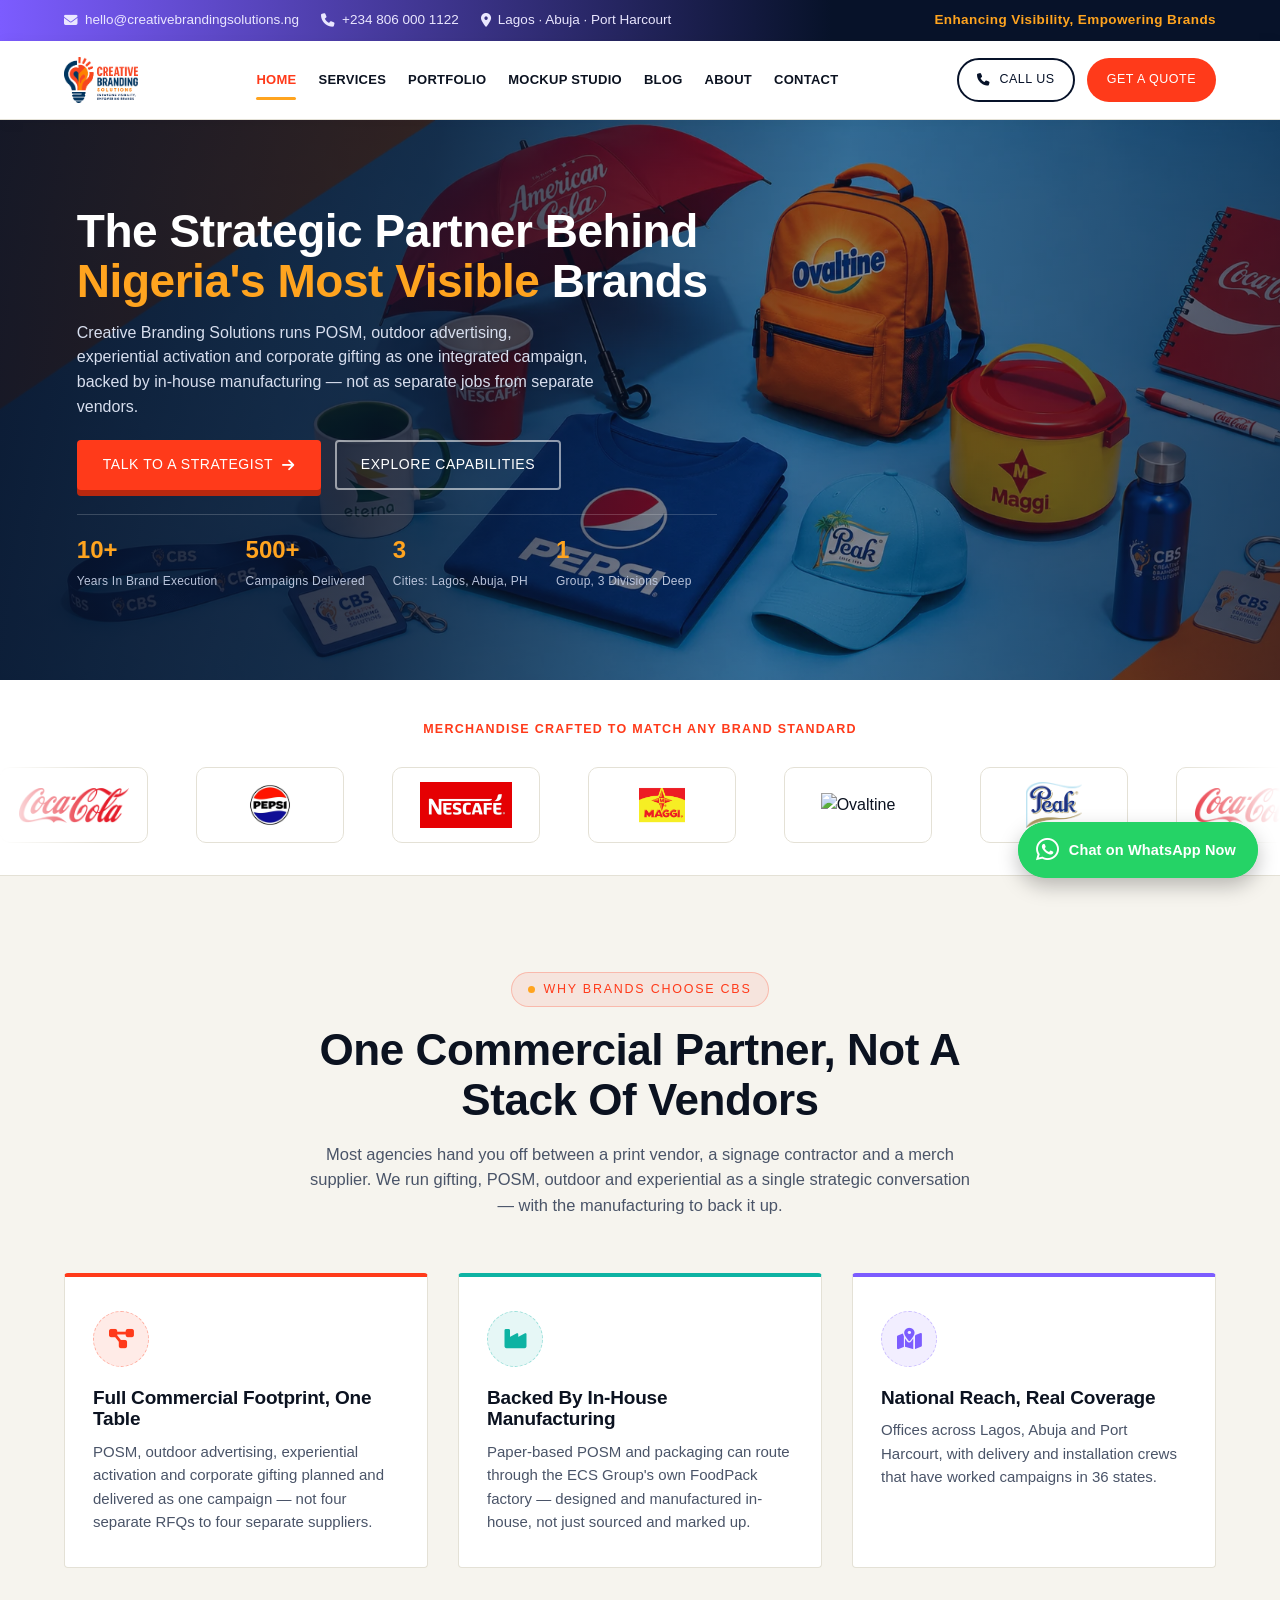
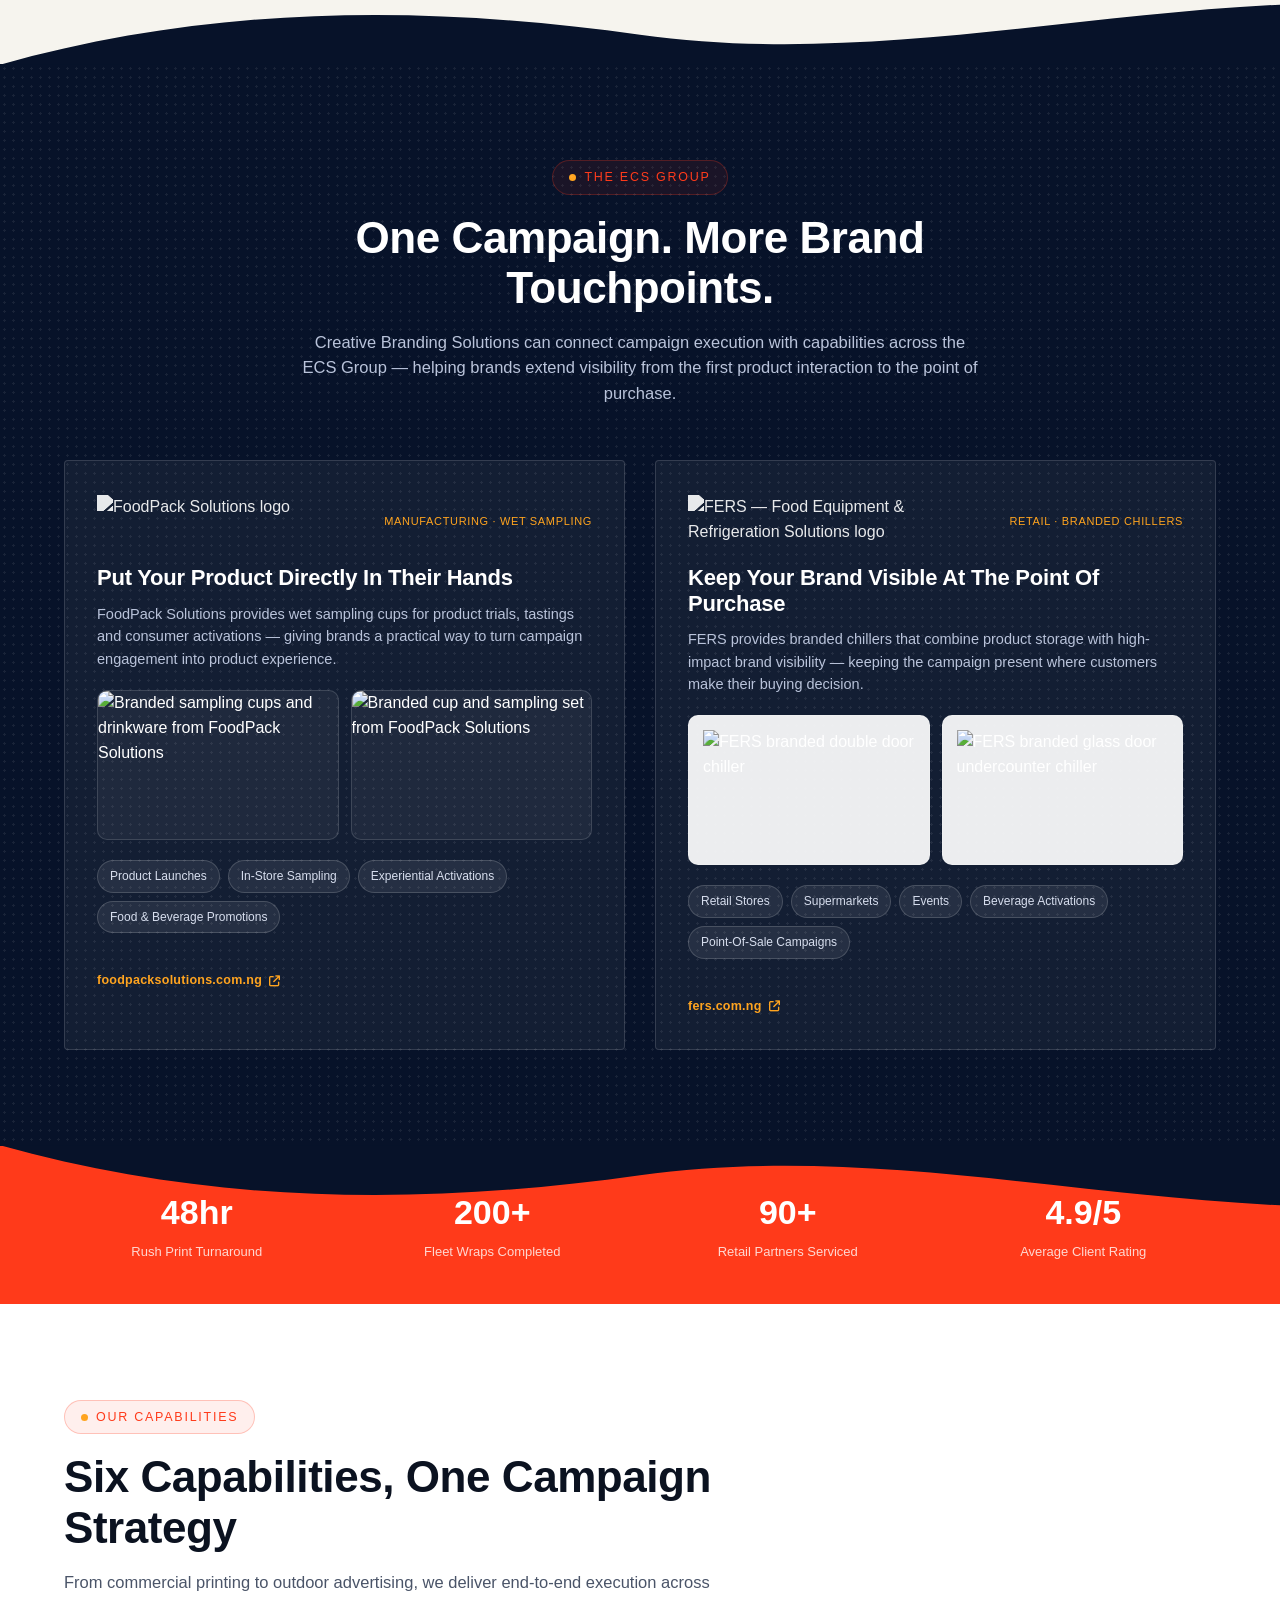
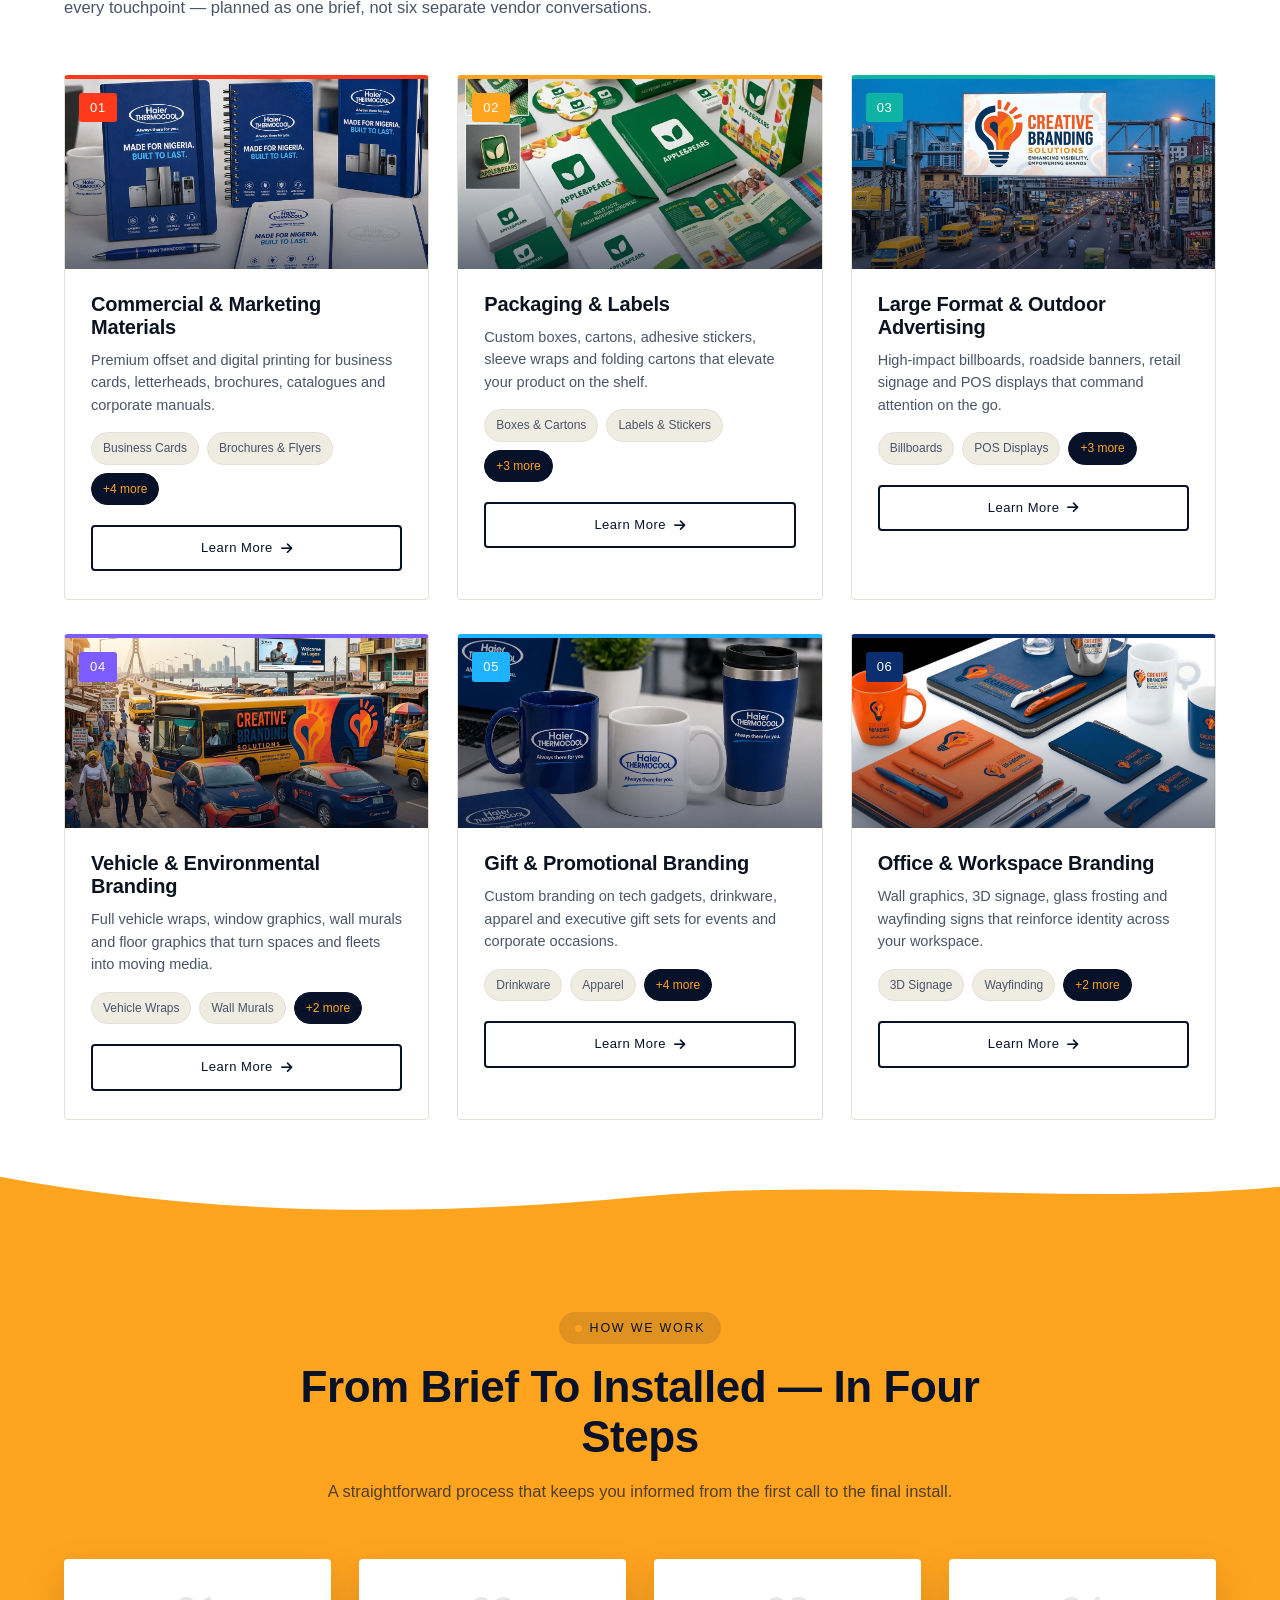
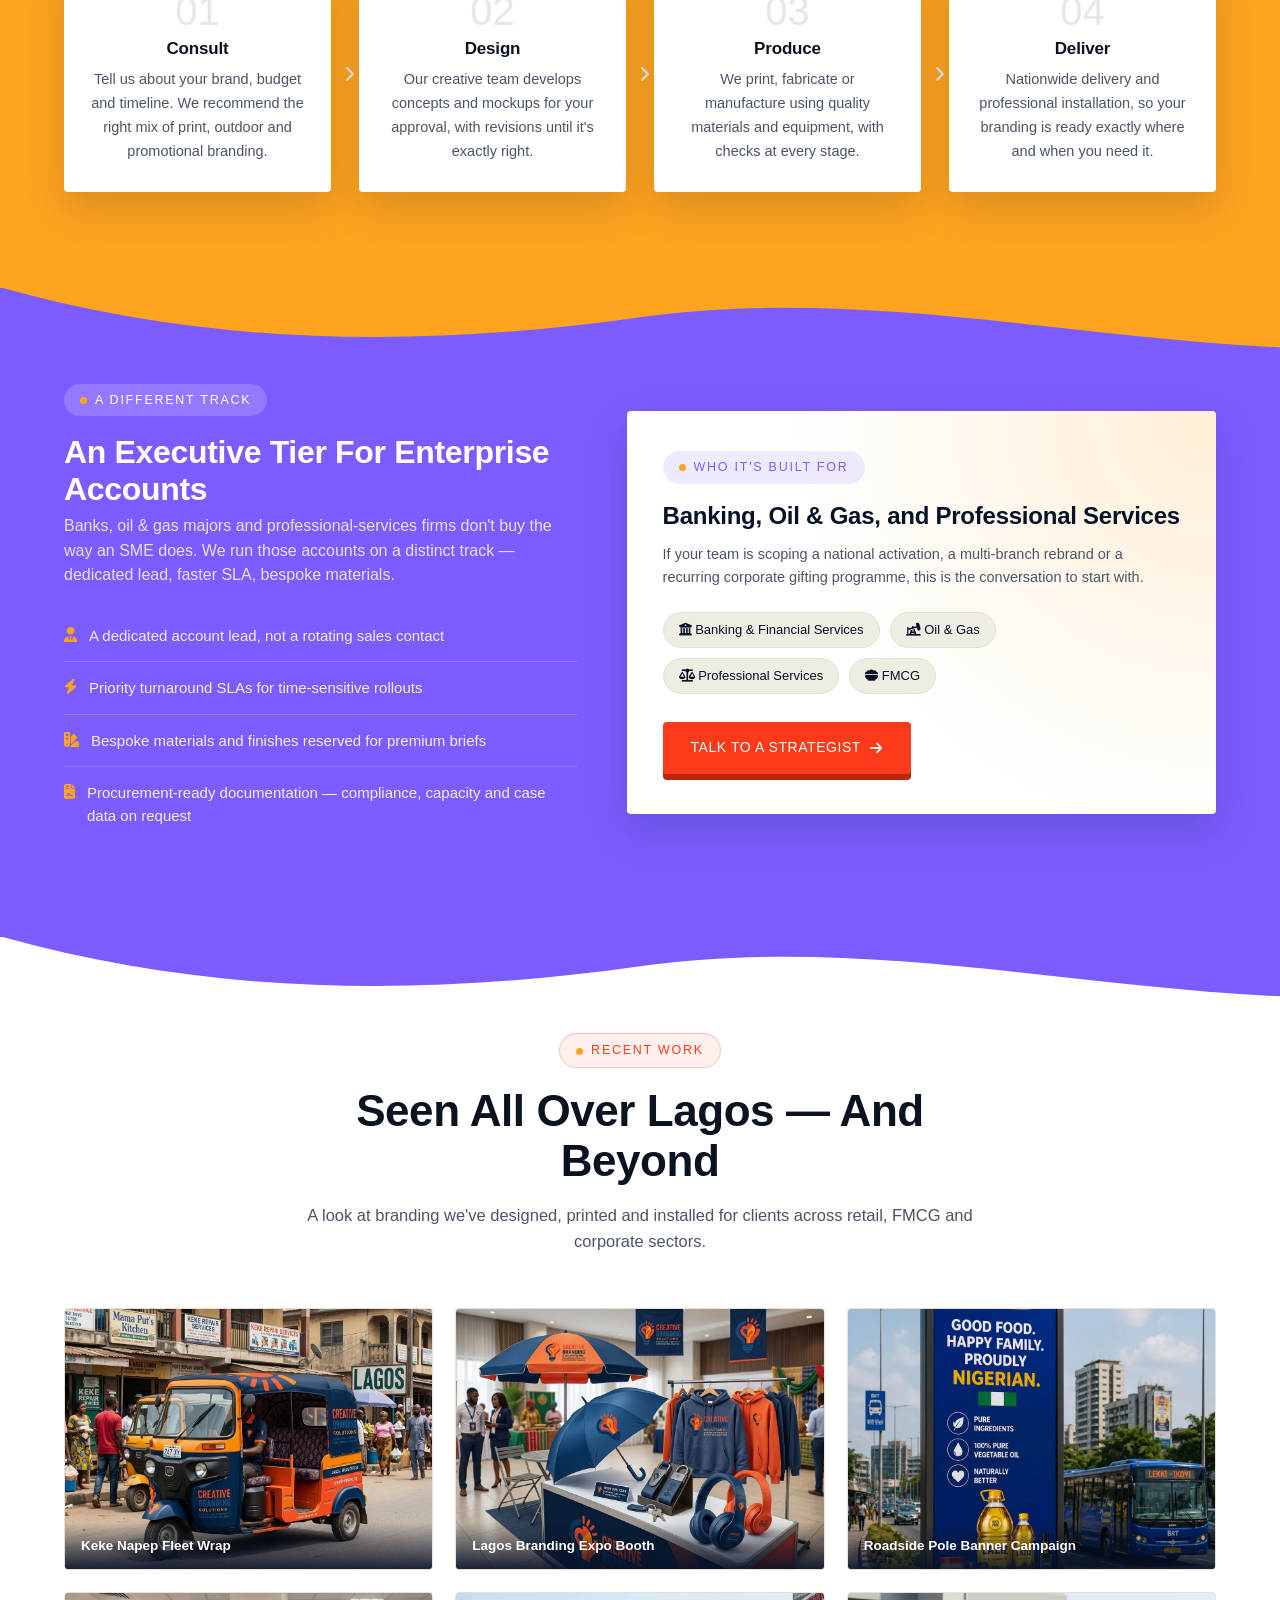
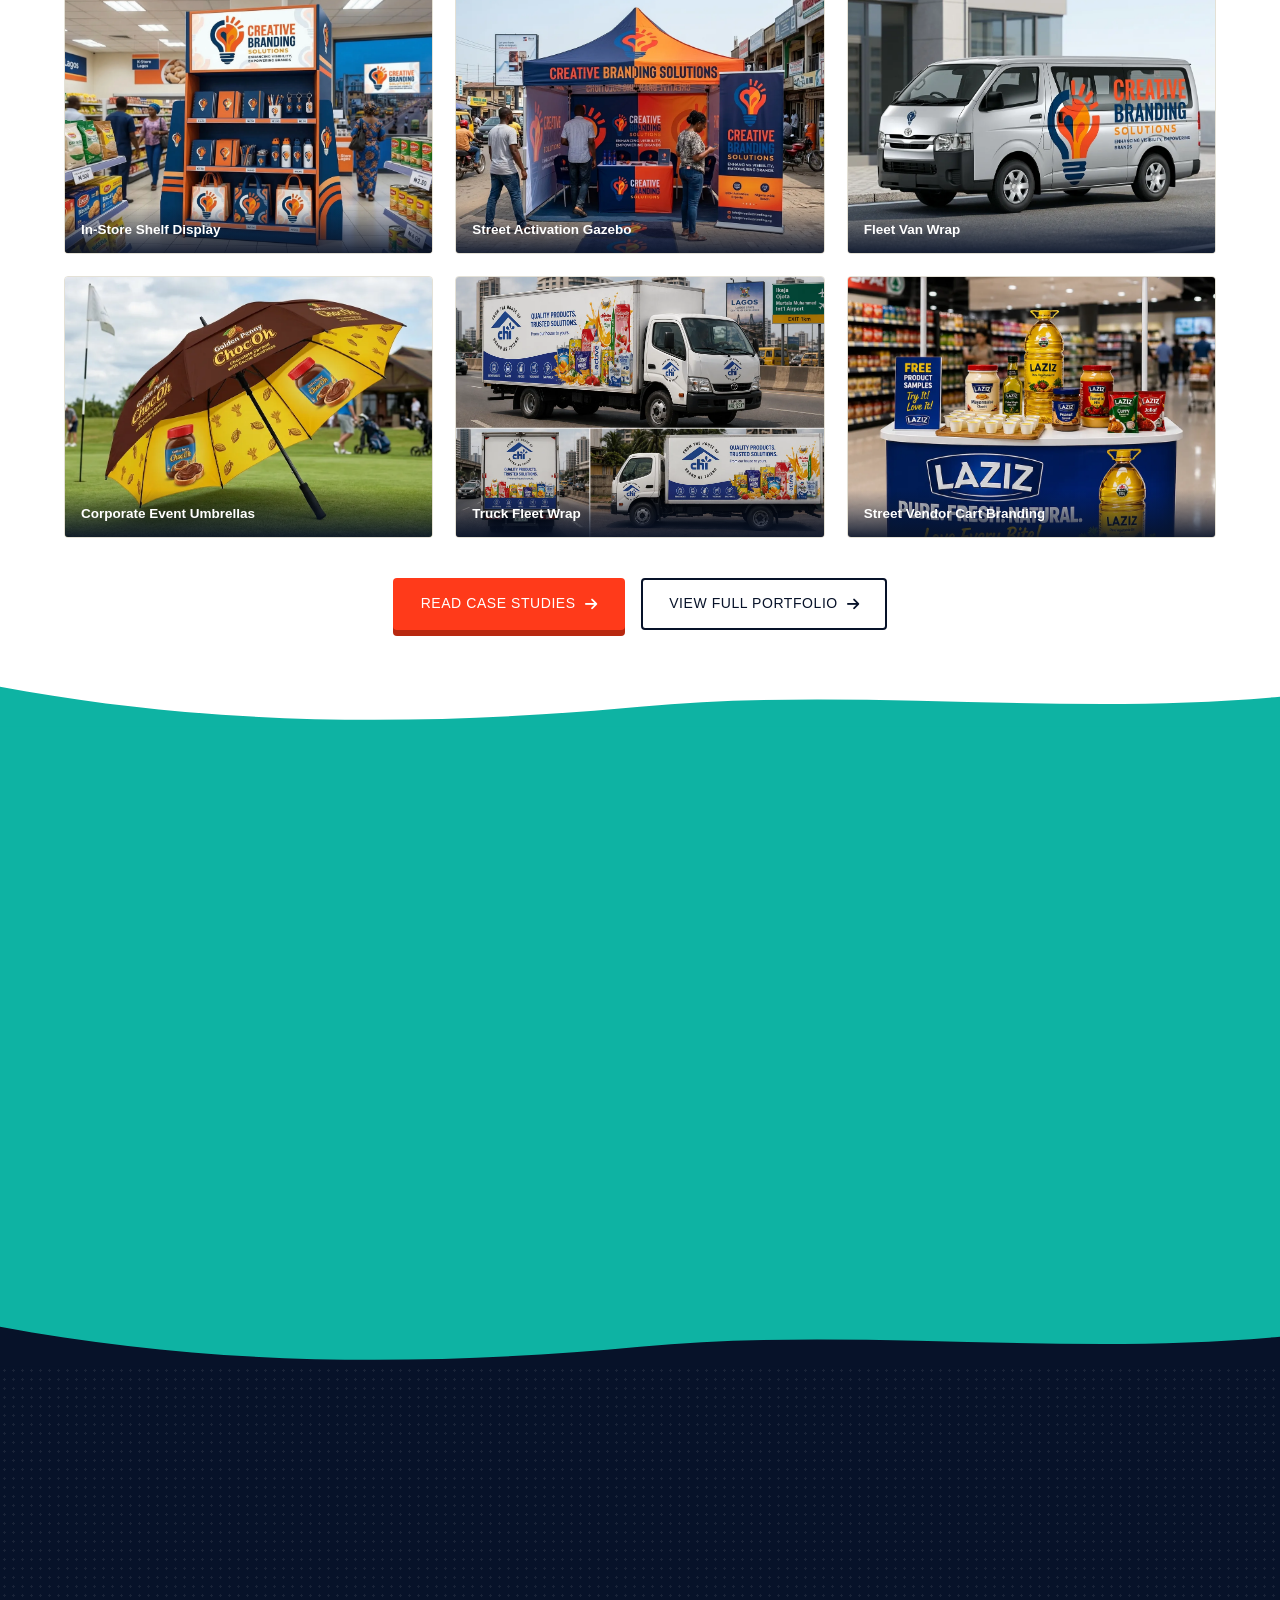
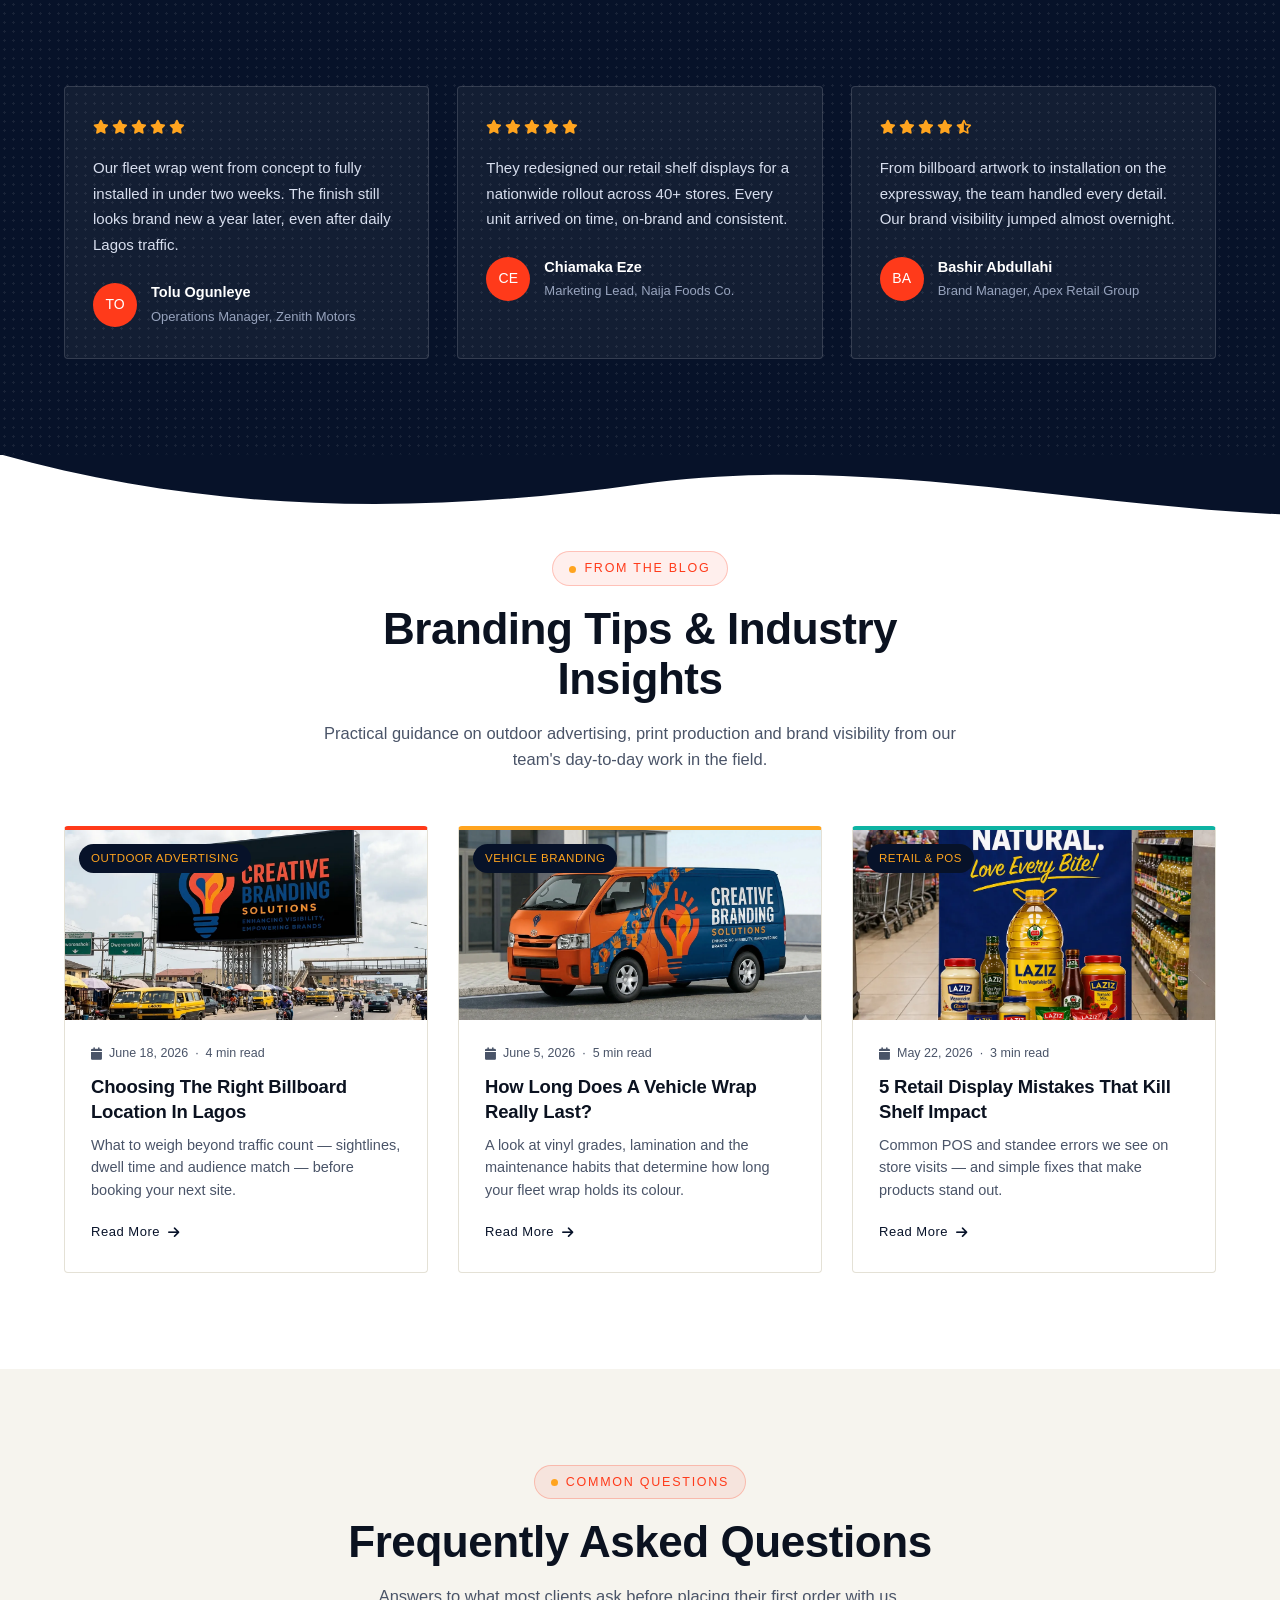
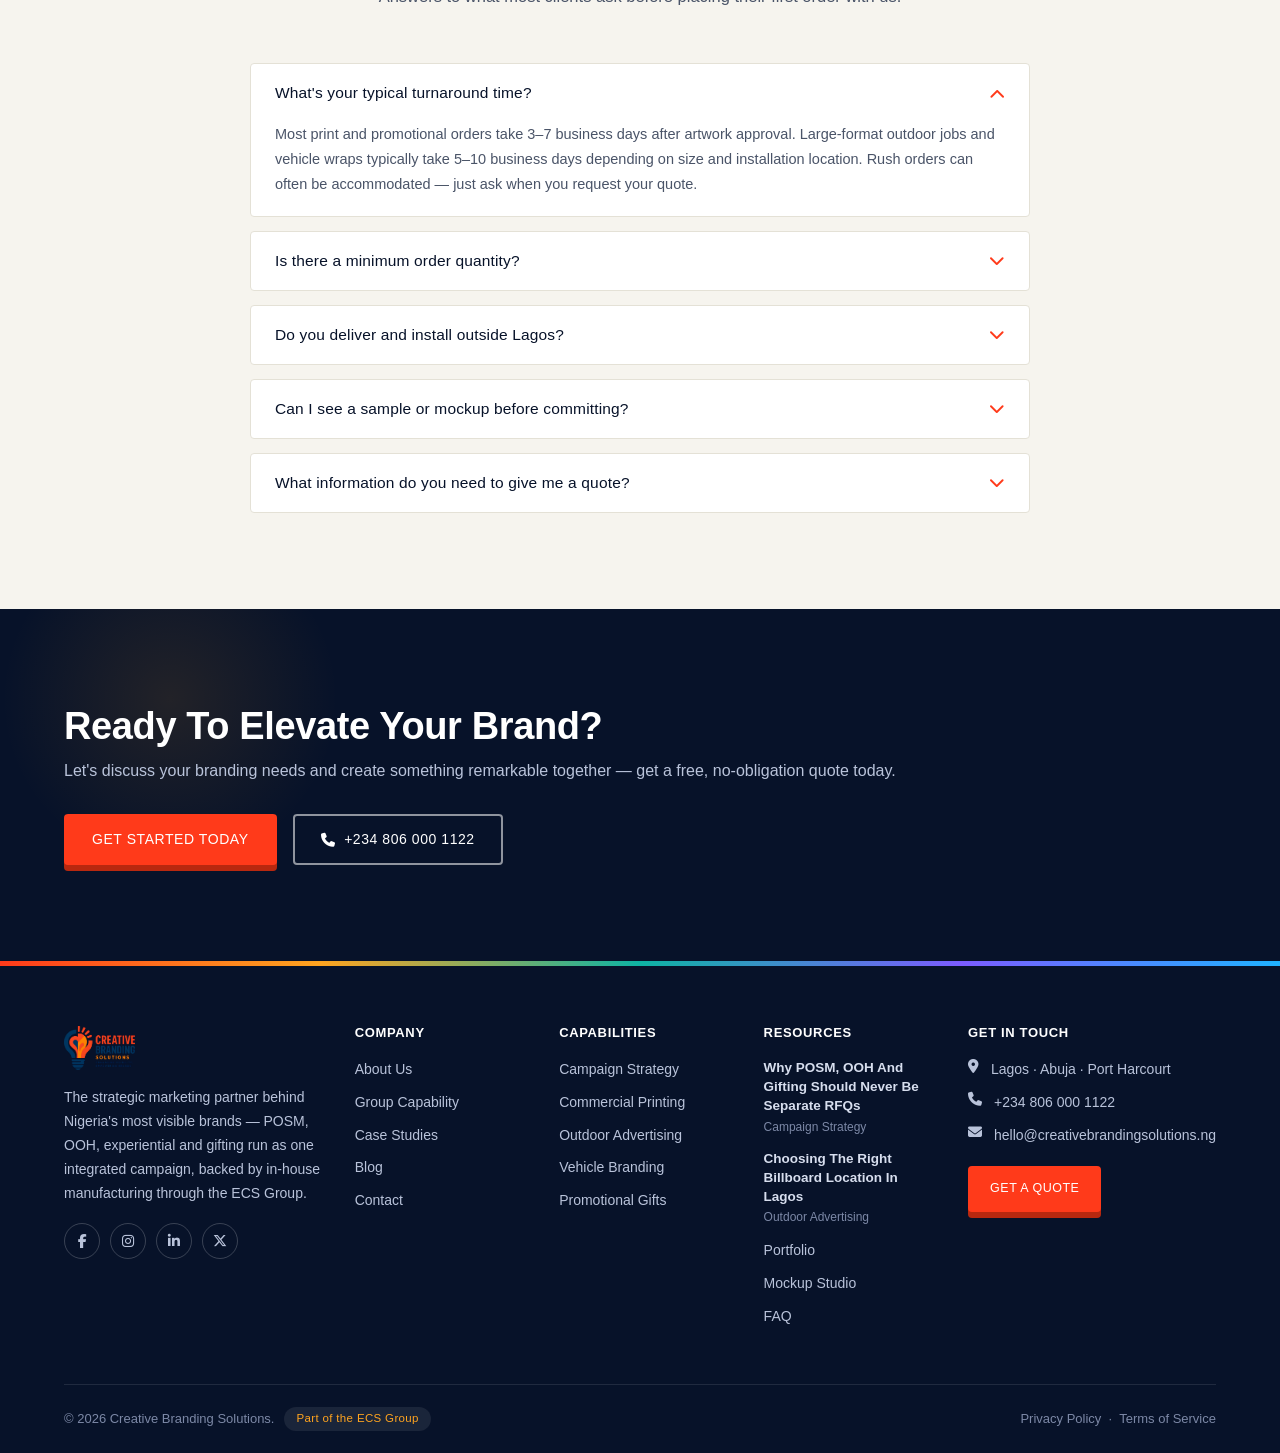
==== index.html @ 34e1dcde "Replace mug-coaster-set image with file3 image" ====
<!DOCTYPE html>
<html lang="en">
<head>
<meta charset="UTF-8" />
<meta name="viewport" content="width=device-width, initial-scale=1.0" />
<title>Creative Branding Solutions | Strategic Brand Campaign Partner — Lagos, Abuja, Port Harcourt</title>
<meta name="description" content="Creative Branding Solutions is the strategic marketing partner behind Nigeria's most visible brands — POSM, outdoor advertising, experiential and corporate gifting run as one integrated campaign, backed by in-house manufacturing across Lagos, Abuja and Port Harcourt." />
<link rel="icon" href="assets/images/favicon-32.png" sizes="32x32" type="image/png" />
<link rel="icon" href="assets/images/favicon.png" type="image/png" />
<link rel="apple-touch-icon" href="assets/images/favicon.png" />
<link rel="stylesheet" href="https://cdnjs.cloudflare.com/ajax/libs/font-awesome/6.5.0/css/all.min.css">
<link rel="stylesheet" href="assets/css/style.css" />
<link rel="canonical" href="https://creativebrandingsolutions.ng/" />
<meta name="robots" content="index, follow, max-image-preview:large" />
<meta name="theme-color" content="#071229" />
<meta property="og:type" content="website" />
<meta property="og:site_name" content="Creative Branding Solutions" />
<meta property="og:locale" content="en_NG" />
<meta property="og:title" content="Creative Branding Solutions | Strategic Brand Campaign Partner — Lagos, Abuja, Port Harcourt" />
<meta property="og:description" content="Creative Branding Solutions is the strategic marketing partner behind Nigeria's most visible brands — POSM, outdoor advertising, experiential and corporate gifting run as one integrated campaign, backed by in-house manufacturing across Lagos, Abuja and Port Harcourt." />
<meta property="og:url" content="https://creativebrandingsolutions.ng/" />
<meta property="og:image" content="https://creativebrandingsolutions.ng/assets/images/logo-full.png" />
<meta name="twitter:card" content="summary_large_image" />
<meta name="twitter:title" content="Creative Branding Solutions | Strategic Brand Campaign Partner — Lagos, Abuja, Port Harcourt" />
<meta name="twitter:description" content="Creative Branding Solutions is the strategic marketing partner behind Nigeria's most visible brands — POSM, outdoor advertising, experiential and corporate gifting run as one integrated campaign, backed by in-house manufacturing across Lagos, Abuja and Port Harcourt." />
<meta name="twitter:image" content="https://creativebrandingsolutions.ng/assets/images/logo-full.png" />
<script type="application/ld+json">
{
  "@context": "https://schema.org",
  "@type": "ProfessionalService",
  "@id": "https://creativebrandingsolutions.ng/#organization",
  "name": "Creative Branding Solutions",
  "alternateName": "CBS",
  "url": "https://creativebrandingsolutions.ng/",
  "logo": "https://creativebrandingsolutions.ng/assets/images/logo-icon.png",
  "image": "https://creativebrandingsolutions.ng/assets/images/logo-icon.png",
  "description": "Strategic brand-execution partner running POSM, outdoor advertising, vehicle branding, experiential activation and corporate gifting as one integrated campaign across Nigeria.",
  "email": "hello@creativebrandingsolutions.ng",
  "telephone": "+234-806-000-1122",
  "priceRange": "$$",
  "areaServed": {
    "@type": "Country",
    "name": "Nigeria"
  },
  "address": [
    {
      "@type": "PostalAddress",
      "addressLocality": "Lagos",
      "addressCountry": "NG"
    },
    {
      "@type": "PostalAddress",
      "addressLocality": "Abuja",
      "addressCountry": "NG"
    },
    {
      "@type": "PostalAddress",
      "addressLocality": "Port Harcourt",
      "addressCountry": "NG"
    }
  ],
  "parentOrganization": {
    "@type": "Organization",
    "name": "ECS Group"
  },
  "sisterOrganization": [
    {
      "@type": "Organization",
      "name": "FoodPack Solutions",
      "url": "https://www.foodpacksolutions.com.ng"
    },
    {
      "@type": "Organization",
      "name": "FERS (Food Equipment & Refrigeration Solutions)",
      "url": "https://fers.com.ng"
    }
  ],
  "sameAs": [
    "https://www.foodpacksolutions.com.ng",
    "https://fers.com.ng"
  ],
  "makesOffer": [
    { "@type": "Offer", "itemOffered": { "@type": "Service", "name": "Commercial & Marketing Materials Printing" } },
    { "@type": "Offer", "itemOffered": { "@type": "Service", "name": "Packaging & Labels" } },
    { "@type": "Offer", "itemOffered": { "@type": "Service", "name": "Large Format & Outdoor Advertising" } },
    { "@type": "Offer", "itemOffered": { "@type": "Service", "name": "Vehicle & Environmental Branding" } },
    { "@type": "Offer", "itemOffered": { "@type": "Service", "name": "Gift & Promotional Branding" } },
    { "@type": "Offer", "itemOffered": { "@type": "Service", "name": "Office & Workspace Branding" } }
  ]
}
</script>
<script type="application/ld+json">
{
  "@context": "https://schema.org",
  "@type": "BreadcrumbList",
  "itemListElement": [
    { "@type": "ListItem", "position": 1, "name": "Home", "item": "https://creativebrandingsolutions.ng/" }
  ]
}
</script>
<script type="application/ld+json">
{
  "@context": "https://schema.org",
  "@type": "FAQPage",
  "mainEntity": [
    {
      "@type": "Question",
      "name": "What's your typical turnaround time?",
      "acceptedAnswer": {
        "@type": "Answer",
        "text": "Most print and promotional orders take 3\u20137 business days after artwork approval. Large-format outdoor jobs and vehicle wraps typically take 5\u201310 business days depending on size and installation location. Rush orders can often be accommodated \u2014 just ask when you request your quote."
      }
    },
    {
      "@type": "Question",
      "name": "Is there a minimum order quantity?",
      "acceptedAnswer": {
        "@type": "Answer",
        "text": "It depends on the product. Some items like billboards or vehicle wraps are naturally single units, while promotional merchandise (mugs, pens, notebooks) usually has a minimum order quantity to keep unit costs reasonable. We'll confirm exact minimums and pricing tiers when you send us your requirements."
      }
    },
    {
      "@type": "Question",
      "name": "Do you deliver and install outside Lagos?",
      "acceptedAnswer": {
        "@type": "Answer",
        "text": "Yes. While we're based in Lagos, we deliver nationwide and have installed campaigns across 36 states. For outdoor and vehicle branding jobs outside Lagos, we coordinate logistics and installation crews in advance so timelines stay on track."
      }
    },
    {
      "@type": "Question",
      "name": "Can I see a sample or mockup before committing?",
      "acceptedAnswer": {
        "@type": "Answer",
        "text": "Absolutely. Our design team provides digital mockups for your approval before any production begins, and physical samples can be arranged for larger orders on request. We won't move to full production until you're happy with the design."
      }
    },
    {
      "@type": "Question",
      "name": "What information do you need to give me a quote?",
      "acceptedAnswer": {
        "@type": "Answer",
        "text": "A rough idea of the product or service you need, quantity, size or format, and your target timeline is enough to get started. If you already have brand guidelines or artwork, share those too \u2014 otherwise our design team can help create something from scratch."
      }
    }
  ]
}
</script>
</head>
<body>

<!-- TOP BAR -->
<div class="topbar">
  <div class="container">
    <div class="topbar-left">
      <span><i class="fa-solid fa-envelope"></i> hello@creativebrandingsolutions.ng</span>
      <span><i class="fa-solid fa-phone"></i> +234 806 000 1122</span>
      <span><i class="fa-solid fa-location-dot"></i> Lagos · Abuja · Port Harcourt</span>
    </div>
    <div class="topbar-right">Enhancing Visibility, Empowering Brands</div>
  </div>
</div>

<!-- NAV -->
<div class="navwrap">
  <nav class="container">
    <a href="index.html" class="brand">
      <img src="assets/images/cbslegitlogo.png" alt="Creative Branding Solutions logo" />
    </a>
    <div class="navlinks">
      <a href="index.html" class="active">Home</a>
      <a href="services.html">Services</a>
      <a href="portfolio.html">Portfolio</a>
      <a href="mockup-studio.html">Mockup Studio</a>
      <a href="blog.html">Blog</a>
      <a href="about.html">About</a>
      <a href="contact.html">Contact</a>
    </div>
    <div class="nav-cta">
      <a href="tel:+2348060001122" class="btn btn-outline btn-sm"><i class="fa-solid fa-phone"></i> Call Us</a>
      <a href="contact.html" class="btn btn-primary btn-sm">Get a Quote</a>
    </div>
    <button class="navtoggle" aria-label="Menu"><i class="fa-solid fa-bars"></i></button>
  </nav>
<div class="nav-overlay"></div>
</div>

<!-- HERO -->
<header class="hero-slider" id="heroSlider">

  <div class="hero-slide is-active" style="background-image:url('assets/images/hero-landing-page.webp');">
    <div class="container">
      <div class="hero-content">
        <h1>The Strategic Partner Behind <em>Nigeria's Most Visible</em> Brands</h1>
        <p class="lead">Creative Branding Solutions runs POSM, outdoor advertising, experiential activation and corporate gifting as one integrated campaign, backed by in-house manufacturing — not as separate jobs from separate vendors.</p>
        <div class="hero-btns">
          <a href="contact.html" class="btn btn-primary">Talk To A Strategist <i class="fa-solid fa-arrow-right"></i></a>
          <a href="services.html" class="btn btn-ghost-light">Explore Capabilities</a>
        </div>
        <div class="hero-stats">
          <div class="stat"><b>10+</b><span>Years In Brand Execution</span></div>
          <div class="stat"><b>500+</b><span>Campaigns Delivered</span></div>
          <div class="stat"><b>3</b><span>Cities: Lagos, Abuja, PH</span></div>
          <div class="stat"><b>1</b><span>Group, 3 Divisions Deep</span></div>
        </div>
      </div>
    </div>
  </div>

</header>

<!-- TRUSTED BY -->
<section class="trusted-strip">
  <div class="container">
    <div class="trusted-label">Merchandise Crafted To Match Any Brand Standard</div>
  </div>
  <div class="marquee">
    <div class="marquee-track">
      <div class="trusted-logo-card"><img src="assets/images/partner-cocacola.png" alt="Coca-Cola" loading="lazy" /></div>
      <div class="trusted-logo-card"><img src="assets/images/partner-pepsi.png" alt="Pepsi" loading="lazy" /></div>
      <div class="trusted-logo-card"><img src="assets/images/partner-nescafe.png" alt="Nescafé" loading="lazy" /></div>
      <div class="trusted-logo-card"><img src="assets/images/partner-maggi.png" alt="Maggi" loading="lazy" /></div>
      <div class="trusted-logo-card"><img src="https://i.pinimg.com/736x/b7/07/68/b707687bf6e8dcb1bfd9684b283512bc.jpg" alt="Ovaltine" loading="lazy" /></div>
      <div class="trusted-logo-card"><img src="assets/images/partner-peakmilk.png" alt="Peak Milk" loading="lazy" /></div>
      <!-- duplicated for a seamless loop -->
      <div class="trusted-logo-card" aria-hidden="true"><img src="assets/images/partner-cocacola.png" alt="" loading="lazy" /></div>
      <div class="trusted-logo-card" aria-hidden="true"><img src="assets/images/partner-pepsi.png" alt="" loading="lazy" /></div>
      <div class="trusted-logo-card" aria-hidden="true"><img src="assets/images/partner-nescafe.png" alt="" loading="lazy" /></div>
      <div class="trusted-logo-card" aria-hidden="true"><img src="assets/images/partner-maggi.png" alt="" loading="lazy" /></div>
      <div class="trusted-logo-card" aria-hidden="true"><img src="https://i.pinimg.com/736x/b7/07/68/b707687bf6e8dcb1bfd9684b283512bc.jpg" alt="" loading="lazy" /></div>
      <div class="trusted-logo-card" aria-hidden="true"><img src="assets/images/partner-peakmilk.png" alt="" loading="lazy" /></div>
    </div>
  </div>
</section>

<!-- WHY CHOOSE US -->
<section class="bg-paper">
  <div class="container">
    <div class="section-head center">
      <div class="eyebrow">Why Brands Choose CBS</div>
      <h2>One Commercial Partner, Not A Stack Of Vendors</h2>
      <p>Most agencies hand you off between a print vendor, a signage contractor and a merch supplier. We run gifting, POSM, outdoor and experiential as a single strategic conversation — with the manufacturing to back it up.</p>
    </div>
    <div class="why-grid">
      <div class="why-card">
        <div class="why-icon"><i class="fa-solid fa-diagram-project"></i></div>
        <h3>Full Commercial Footprint, One Table</h3>
        <p>POSM, outdoor advertising, experiential activation and corporate gifting planned and delivered as one campaign — not four separate RFQs to four separate suppliers.</p>
      </div>
      <div class="why-card">
        <div class="why-icon"><i class="fa-solid fa-industry"></i></div>
        <h3>Backed By In-House Manufacturing</h3>
        <p>Paper-based POSM and packaging can route through the ECS Group's own FoodPack factory — designed and manufactured in-house, not just sourced and marked up.</p>
      </div>
      <div class="why-card">
        <div class="why-icon"><i class="fa-solid fa-map-location-dot"></i></div>
        <h3>National Reach, Real Coverage</h3>
        <p>Offices across Lagos, Abuja and Port Harcourt, with delivery and installation crews that have worked campaigns in 36 states.</p>
      </div>
    </div>
  </div>
</section>

<!-- GROUP CAPABILITY -->
<section class="bg-navy halftone" style="position:relative;">
  <div class="wave-divider wave-top">
    <svg viewBox="0 0 1200 70" preserveAspectRatio="none" xmlns="http://www.w3.org/2000/svg">
      <path d="M0,70 C200,10 400,10 600,40 C800,70 1000,20 1200,10 L1200,70 L0,70 Z" fill="var(--navy-deep)"></path>
    </svg>
  </div>
  <div class="container">
    <div class="section-head center">
      <div class="eyebrow">The ECS Group</div>
      <h2>One Campaign. More Brand Touchpoints.</h2>
      <p>Creative Branding Solutions can connect campaign execution with capabilities across the ECS Group — helping brands extend visibility from the first product interaction to the point of purchase.</p>
    </div>
    <div class="group-grid group-grid-2">
      <div class="group-card group-card-lg">
        <div class="group-card-top">
          <img src="https://www.foodpacksolutions.com.ng/assets/images/clients/logo-white.png" alt="FoodPack Solutions logo" class="group-card-logo group-card-logo-lg" loading="lazy" />
          <span class="group-tag">Manufacturing &middot; Wet Sampling</span>
        </div>
        <h3>Put Your Product Directly In Their Hands</h3>
        <p>FoodPack Solutions provides wet sampling cups for product trials, tastings and consumer activations — giving brands a practical way to turn campaign engagement into product experience.</p>
        <div class="group-card-media">
          <img src="assets/images/file2.png" alt="Branded sampling cups and drinkware from FoodPack Solutions" loading="lazy" />
          <img src="assets/images/file3.png" alt="Branded cup and sampling set from FoodPack Solutions" loading="lazy" />
        </div>
        <div class="group-card-tags">
          <span>Product Launches</span>
          <span>In-Store Sampling</span>
          <span>Experiential Activations</span>
          <span>Food &amp; Beverage Promotions</span>
        </div>
        <a href="https://www.foodpacksolutions.com.ng" target="_blank" rel="noopener noreferrer" class="group-card-link">foodpacksolutions.com.ng <i class="fa-solid fa-arrow-up-right-from-square"></i></a>
      </div>
      <div class="group-card group-card-lg">
        <div class="group-card-top">
          <img src="https://fers.com.ng/fer.webp" alt="FERS — Food Equipment &amp; Refrigeration Solutions logo" class="group-card-logo group-card-logo-lg" loading="lazy" />
          <span class="group-tag">Retail &middot; Branded Chillers</span>
        </div>
        <h3>Keep Your Brand Visible At The Point Of Purchase</h3>
        <p>FERS provides branded chillers that combine product storage with high-impact brand visibility — keeping the campaign present where customers make their buying decision.</p>
        <div class="group-card-media">
          <img src="https://fers.com.ng/images/products/double-door-chiller.svg" alt="FERS branded double door chiller" loading="lazy" class="is-product-shot" />
          <img src="https://fers.com.ng/images/products/2-glass-door-undercounter-chiller.svg" alt="FERS branded glass door undercounter chiller" loading="lazy" class="is-product-shot" />
        </div>
        <div class="group-card-tags">
          <span>Retail Stores</span>
          <span>Supermarkets</span>
          <span>Events</span>
          <span>Beverage Activations</span>
          <span>Point-Of-Sale Campaigns</span>
        </div>
        <a href="https://fers.com.ng" target="_blank" rel="noopener noreferrer" class="group-card-link">fers.com.ng <i class="fa-solid fa-arrow-up-right-from-square"></i></a>
      </div>
    </div>
  </div>
  <div class="wave-divider wave-bottom">
    <svg viewBox="0 0 1200 70" preserveAspectRatio="none" xmlns="http://www.w3.org/2000/svg">
      <path d="M0,70 C200,10 400,10 600,40 C800,70 1000,20 1200,10 L1200,70 L0,70 Z" fill="var(--navy-deep)"></path>
    </svg>
  </div>
</section>

<!-- STATS STRIP -->
<div class="strip strip-solid">
  <div class="container">
    <div class="stat"><b>48hr</b><span>Rush Print Turnaround</span></div>
    <div class="stat"><b>200+</b><span>Fleet Wraps Completed</span></div>
    <div class="stat"><b>90+</b><span>Retail Partners Serviced</span></div>
    <div class="stat"><b>4.9/5</b><span>Average Client Rating</span></div>
  </div>
</div>

<!-- SERVICES -->
<section>
  <div class="container">
    <div class="section-head">
      <div class="eyebrow">Our Capabilities</div>
      <h2>Six Capabilities, One Campaign Strategy</h2>
      <p>From commercial printing to outdoor advertising, we deliver end-to-end execution across every touchpoint — planned as one brief, not six separate vendor conversations.</p>
    </div>

    <div class="svc-grid">

      <div class="svc-card">
        <div class="svc-media">
          <span class="svc-num">01</span>
          <img src="assets/images/notebook-diary-set.webp" alt="Commercial and marketing print materials" />
        </div>
        <div class="svc-body">
          <h3>Commercial &amp; Marketing Materials</h3>
          <p>Premium offset and digital printing for business cards, letterheads, brochures, catalogues and corporate manuals.</p>
          <div class="tag-row">
            <span class="tag">Business Cards</span>
            <span class="tag">Brochures &amp; Flyers</span>
            <span class="tag more">+4 more</span>
          </div>
          <a href="services.html#print" class="svc-link">Learn More <i class="fa-solid fa-arrow-right"></i></a>
        </div>
      </div>

      <div class="svc-card">
        <div class="svc-media">
          <span class="svc-num">02</span>
          <img src="assets/images/branded-bowl-spoon.webp" alt="Packaging and label branding" />
        </div>
        <div class="svc-body">
          <h3>Packaging &amp; Labels</h3>
          <p>Custom boxes, cartons, adhesive stickers, sleeve wraps and folding cartons that elevate your product on the shelf.</p>
          <div class="tag-row">
            <span class="tag">Boxes &amp; Cartons</span>
            <span class="tag">Labels &amp; Stickers</span>
            <span class="tag more">+3 more</span>
          </div>
          <a href="services.html#packaging" class="svc-link">Learn More <i class="fa-solid fa-arrow-right"></i></a>
        </div>
      </div>

      <div class="svc-card">
        <div class="svc-media">
          <span class="svc-num">03</span>
          <img src="assets/images/billboard-highway-day.webp" alt="Large format outdoor billboard" />
        </div>
        <div class="svc-body">
          <h3>Large Format &amp; Outdoor Advertising</h3>
          <p>High-impact billboards, roadside banners, retail signage and POS displays that command attention on the go.</p>
          <div class="tag-row">
            <span class="tag">Billboards</span>
            <span class="tag">POS Displays</span>
            <span class="tag more">+3 more</span>
          </div>
          <a href="services.html#outdoor" class="svc-link">Learn More <i class="fa-solid fa-arrow-right"></i></a>
        </div>
      </div>

      <div class="svc-card">
        <div class="svc-media">
          <span class="svc-num">04</span>
          <img src="assets/images/bus-wrap.webp" alt="Vehicle wrap branding" />
        </div>
        <div class="svc-body">
          <h3>Vehicle &amp; Environmental Branding</h3>
          <p>Full vehicle wraps, window graphics, wall murals and floor graphics that turn spaces and fleets into moving media.</p>
          <div class="tag-row">
            <span class="tag">Vehicle Wraps</span>
            <span class="tag">Wall Murals</span>
            <span class="tag more">+2 more</span>
          </div>
          <a href="services.html#vehicle" class="svc-link">Learn More <i class="fa-solid fa-arrow-right"></i></a>
        </div>
      </div>

      <div class="svc-card">
        <div class="svc-media">
          <span class="svc-num">05</span>
          <img src="assets/images/drinkware-mugs-bottles.webp" alt="Promotional gifts and merchandise" />
        </div>
        <div class="svc-body">
          <h3>Gift &amp; Promotional Branding</h3>
          <p>Custom branding on tech gadgets, drinkware, apparel and executive gift sets for events and corporate occasions.</p>
          <div class="tag-row">
            <span class="tag">Drinkware</span>
            <span class="tag">Apparel</span>
            <span class="tag more">+4 more</span>
          </div>
          <a href="services.html#gifts" class="svc-link">Learn More <i class="fa-solid fa-arrow-right"></i></a>
        </div>
      </div>

      <div class="svc-card">
        <div class="svc-media">
          <span class="svc-num">06</span>
          <img src="assets/images/office-wall-branding.webp" alt="Creative Branding Solutions branded desk and office collateral" />
        </div>
        <div class="svc-body">
          <h3>Office &amp; Workspace Branding</h3>
          <p>Wall graphics, 3D signage, glass frosting and wayfinding signs that reinforce identity across your workspace.</p>
          <div class="tag-row">
            <span class="tag">3D Signage</span>
            <span class="tag">Wayfinding</span>
            <span class="tag more">+2 more</span>
          </div>
          <a href="services.html#office" class="svc-link">Learn More <i class="fa-solid fa-arrow-right"></i></a>
        </div>
      </div>

    </div>
  </div>
</section>

<!-- HOW WE WORK -->
<section class="bg-amber-solid" style="position:relative;">
  <div class="wave-divider wave-top">
    <svg viewBox="0 0 1200 70" preserveAspectRatio="none" xmlns="http://www.w3.org/2000/svg">
      <path d="M0,30 C200,70 400,70 600,50 C800,30 1000,60 1200,40 L1200,70 L0,70 Z" fill="var(--amber)"></path>
    </svg>
  </div>
  <div class="container">
    <div class="section-head center">
      <div class="eyebrow">How We Work</div>
      <h2>From Brief To Installed — In Four Steps</h2>
      <p>A straightforward process that keeps you informed from the first call to the final install.</p>
    </div>
    <div class="process-grid">
      <div class="process-step solid-card">
        <div class="process-num">01</div>
        <h3>Consult</h3>
        <p>Tell us about your brand, budget and timeline. We recommend the right mix of print, outdoor and promotional branding.</p>
      </div>
      <div class="process-step solid-card">
        <div class="process-num">02</div>
        <h3>Design</h3>
        <p>Our creative team develops concepts and mockups for your approval, with revisions until it's exactly right.</p>
      </div>
      <div class="process-step solid-card">
        <div class="process-num">03</div>
        <h3>Produce</h3>
        <p>We print, fabricate or manufacture using quality materials and equipment, with checks at every stage.</p>
      </div>
      <div class="process-step solid-card">
        <div class="process-num">04</div>
        <h3>Deliver</h3>
        <p>Nationwide delivery and professional installation, so your branding is ready exactly where and when you need it.</p>
      </div>
    </div>
  </div>
  <div class="wave-divider wave-bottom">
    <svg viewBox="0 0 1200 70" preserveAspectRatio="none" xmlns="http://www.w3.org/2000/svg">
      <path d="M0,70 C200,10 400,10 600,40 C800,70 1000,20 1200,10 L1200,70 L0,70 Z" fill="var(--amber)"></path>
    </svg>
  </div>
</section>

<!-- EXECUTIVE / ENTERPRISE TIER -->
<section class="bg-violet-solid" style="position:relative;">
  <div class="container">
    <div class="tier-wrap">
      <div>
        <div class="eyebrow" style="background:rgba(255,255,255,0.18);color:var(--white);border:none;">A Different Track</div>
        <h2 style="font-size:32px;margin-bottom:6px;color:var(--white);">An Executive Tier For Enterprise Accounts</h2>
        <p style="color:rgba(255,255,255,0.82);">Banks, oil &amp; gas majors and professional-services firms don't buy the way an SME does. We run those accounts on a distinct track — dedicated lead, faster SLA, bespoke materials.</p>
        <ul class="tier-list" style="border-color:rgba(255,255,255,0.2);">
          <li style="color:rgba(255,255,255,0.9);border-bottom-color:rgba(255,255,255,0.18);"><i class="fa-solid fa-user-tie" style="color:var(--amber);"></i> A dedicated account lead, not a rotating sales contact</li>
          <li style="color:rgba(255,255,255,0.9);border-bottom-color:rgba(255,255,255,0.18);"><i class="fa-solid fa-bolt" style="color:var(--amber);"></i> Priority turnaround SLAs for time-sensitive rollouts</li>
          <li style="color:rgba(255,255,255,0.9);border-bottom-color:rgba(255,255,255,0.18);"><i class="fa-solid fa-swatchbook" style="color:var(--amber);"></i> Bespoke materials and finishes reserved for premium briefs</li>
          <li style="color:rgba(255,255,255,0.9);"><i class="fa-solid fa-file-contract" style="color:var(--amber);"></i> Procurement-ready documentation — compliance, capacity and case data on request</li>
        </ul>
      </div>
      <div class="tier-card solid-card" style="background:var(--white);color:var(--ink);">
        <div class="eyebrow" style="background:rgba(124,92,255,0.12);color:var(--violet);border:none;">Who It's Built For</div>
        <h3 style="color:var(--navy-deep);">Banking, Oil &amp; Gas, and Professional Services</h3>
        <p style="color:var(--ink-soft);">If your team is scoping a national activation, a multi-branch rebrand or a recurring corporate gifting programme, this is the conversation to start with.</p>
        <div class="tier-sectors">
          <span class="tier-sector-pill" style="background:var(--paper-dim);border-color:var(--line);color:var(--navy-deep);"><i class="fa-solid fa-building-columns"></i> Banking &amp; Financial Services</span>
          <span class="tier-sector-pill" style="background:var(--paper-dim);border-color:var(--line);color:var(--navy-deep);"><i class="fa-solid fa-oil-well"></i> Oil &amp; Gas</span>
          <span class="tier-sector-pill" style="background:var(--paper-dim);border-color:var(--line);color:var(--navy-deep);"><i class="fa-solid fa-scale-balanced"></i> Professional Services</span>
          <span class="tier-sector-pill" style="background:var(--paper-dim);border-color:var(--line);color:var(--navy-deep);"><i class="fa-solid fa-bowl-food"></i> FMCG</span>
        </div>
        <a href="contact.html" class="btn btn-primary">Talk To A Strategist <i class="fa-solid fa-arrow-right"></i></a>
      </div>
    </div>
  </div>
  <div class="wave-divider wave-bottom">
    <svg viewBox="0 0 1200 70" preserveAspectRatio="none" xmlns="http://www.w3.org/2000/svg">
      <path d="M0,70 C200,10 400,10 600,40 C800,70 1000,20 1200,10 L1200,70 L0,70 Z" fill="var(--violet)"></path>
    </svg>
  </div>
</section>

<!-- PORTFOLIO GALLERY -->
<section>
  <div class="container">
    <div class="section-head center">
      <div class="eyebrow">Recent Work</div>
      <h2>Seen All Over Lagos — And Beyond</h2>
      <p>A look at branding we've designed, printed and installed for clients across retail, FMCG and corporate sectors.</p>
    </div>
    <div class="gallery">
      <figure>
        <img src="assets/images/keke-napep-wrap.webp" alt="Branded tricycle (keke) wrap" />
        <figcaption>Keke Napep Fleet Wrap</figcaption>
      </figure>
      <figure>
        <img src="assets/images/expo-booth.webp" alt="Branded exhibition booth" />
        <figcaption>Lagos Branding Expo Booth</figcaption>
      </figure>
      <figure>
        <img src="assets/images/feather-flags-street.webp" alt="Branded roadside pole banner" />
        <figcaption>Roadside Pole Banner Campaign</figcaption>
      </figure>
      <figure>
        <img src="assets/images/retail-shelf-display.webp" alt="Retail shelf display branding" />
        <figcaption>In-Store Shelf Display</figcaption>
      </figure>
      <figure>
        <img src="assets/images/pop-up-tent-branded.webp" alt="Branded pop-up canopy tent" />
        <figcaption>Street Activation Gazebo</figcaption>
      </figure>
      <figure>
        <img src="assets/images/car-wrap-sedan.webp" alt="Branded delivery van wrap" />
        <figcaption>Fleet Van Wrap</figcaption>
      </figure>
      <figure>
        <img src="assets/images/golf-umbrella-branded.webp" alt="Branded golf umbrella for corporate events" />
        <figcaption>Corporate Event Umbrellas</figcaption>
      </figure>
      <figure>
        <img src="assets/images/truck-wrap-chi.webp" alt="Branded truck fleet wrap" />
        <figcaption>Truck Fleet Wrap</figcaption>
      </figure>
      <figure>
        <img src="assets/images/street-cart-display.webp" alt="Branded street vendor cart" />
        <figcaption>Street Vendor Cart Branding</figcaption>
      </figure>
    </div>
    <div class="section-cta" style="display:flex; gap:16px; flex-wrap:wrap; justify-content:center;">
      <a href="portfolio.html#case-studies" class="btn btn-primary">Read Case Studies <i class="fa-solid fa-arrow-right"></i></a>
      <a href="portfolio.html" class="btn btn-outline">View Full Portfolio <i class="fa-solid fa-arrow-right"></i></a>
    </div>
  </div>
</section>

<!-- MOCKUP STUDIO TEASER -->
<section class="bg-teal-solid" style="position:relative;">
  <div class="wave-divider wave-top">
    <svg viewBox="0 0 1200 70" preserveAspectRatio="none" xmlns="http://www.w3.org/2000/svg">
      <path d="M0,30 C200,70 400,70 600,50 C800,30 1000,60 1200,40 L1200,70 L0,70 Z" fill="var(--teal)"></path>
    </svg>
  </div>
  <div class="container">
    <div class="studio-teaser">
      <div class="studio-teaser-copy">
        <div class="eyebrow" style="background:rgba(255,255,255,0.18);color:var(--white);border:none;">Try It Yourself</div>
        <h2 style="color:var(--white);">Design Your Own Mockup In Minutes</h2>
        <p style="color:rgba(255,255,255,0.85);">Skip the guesswork. Pick a product, upload your logo, and see your branding come to life instantly in our free Mockup Studio — then send your design straight to our team for a no-obligation quote.</p>
        <ul class="studio-teaser-list" style="color:rgba(255,255,255,0.92);">
          <li style="color:rgba(255,255,255,0.92);"><i class="fa-solid fa-check" style="color:var(--amber);"></i> Apparel, drinkware, bags, tech &amp; stationery</li>
          <li style="color:rgba(255,255,255,0.92);"><i class="fa-solid fa-check" style="color:var(--amber);"></i> Upload your own logo and preview it live</li>
          <li style="color:rgba(255,255,255,0.92);"><i class="fa-solid fa-check" style="color:var(--amber);"></i> Send your design for a free quote, no obligation</li>
        </ul>
        <div class="section-cta" style="text-align:left; margin-top:0;">
          <a href="mockup-studio.html" class="btn btn-primary">Try The Mockup Studio <i class="fa-solid fa-arrow-right"></i></a>
        </div>
      </div>
      <div class="studio-teaser-media">
        <img src="assets/images/model-merch.webp" alt="Branded merchandise mockup preview" style="border:none;box-shadow:0 16px 40px rgba(7,18,41,0.22);" />
        <img src="assets/images/drinkware-mugs-bottles.webp" alt="Mugs and bottle mockup preview" style="border:none;box-shadow:0 16px 40px rgba(7,18,41,0.22);" />
      </div>
    </div>
  </div>
</section>

<!-- TESTIMONIALS -->
<section class="bg-navy halftone" style="position:relative;">
  <div class="wave-divider wave-top">
    <svg viewBox="0 0 1200 70" preserveAspectRatio="none" xmlns="http://www.w3.org/2000/svg">
      <path d="M0,30 C200,70 400,70 600,50 C800,30 1000,60 1200,40 L1200,70 L0,70 Z" fill="var(--navy-deep)"></path>
    </svg>
  </div>
  <div class="container">
    <div class="section-head center">
      <div class="eyebrow">Client Testimonials</div>
      <h2>Brands That Trust Our Work</h2>
      <p>We measure ourselves by repeat business — here's what a few of our clients have to say about working with Creative Branding Solutions.</p>
    </div>
    <div class="testi-grid">

      <div class="testi-card">
        <div class="testi-stars">
          <i class="fa-solid fa-star"></i><i class="fa-solid fa-star"></i><i class="fa-solid fa-star"></i><i class="fa-solid fa-star"></i><i class="fa-solid fa-star"></i>
        </div>
        <p class="testi-quote">Our fleet wrap went from concept to fully installed in under two weeks. The finish still looks brand new a year later, even after daily Lagos traffic.</p>
        <div class="testi-person">
          <div class="testi-avatar">TO</div>
          <div>
            <b>Tolu Ogunleye</b>
            <span>Operations Manager, Zenith Motors</span>
          </div>
        </div>
      </div>

      <div class="testi-card">
        <div class="testi-stars">
          <i class="fa-solid fa-star"></i><i class="fa-solid fa-star"></i><i class="fa-solid fa-star"></i><i class="fa-solid fa-star"></i><i class="fa-solid fa-star"></i>
        </div>
        <p class="testi-quote">They redesigned our retail shelf displays for a nationwide rollout across 40+ stores. Every unit arrived on time, on-brand and consistent.</p>
        <div class="testi-person">
          <div class="testi-avatar">CE</div>
          <div>
            <b>Chiamaka Eze</b>
            <span>Marketing Lead, Naija Foods Co.</span>
          </div>
        </div>
      </div>

      <div class="testi-card">
        <div class="testi-stars">
          <i class="fa-solid fa-star"></i><i class="fa-solid fa-star"></i><i class="fa-solid fa-star"></i><i class="fa-solid fa-star"></i><i class="fa-solid fa-star-half-stroke"></i>
        </div>
        <p class="testi-quote">From billboard artwork to installation on the expressway, the team handled every detail. Our brand visibility jumped almost overnight.</p>
        <div class="testi-person">
          <div class="testi-avatar">BA</div>
          <div>
            <b>Bashir Abdullahi</b>
            <span>Brand Manager, Apex Retail Group</span>
          </div>
        </div>
      </div>

    </div>
  </div>
  <div class="wave-divider wave-bottom">
    <svg viewBox="0 0 1200 70" preserveAspectRatio="none" xmlns="http://www.w3.org/2000/svg">
      <path d="M0,70 C200,10 400,10 600,40 C800,70 1000,20 1200,10 L1200,70 L0,70 Z" fill="var(--navy-deep)"></path>
    </svg>
  </div>
</section>

<!-- SAMPLE BLOG -->
<section>
  <div class="container">
    <div class="section-head center">
      <div class="eyebrow">From The Blog</div>
      <h2>Branding Tips &amp; Industry Insights</h2>
      <p>Practical guidance on outdoor advertising, print production and brand visibility from our team's day-to-day work in the field.</p>
    </div>
    <div class="blog-grid">

      <article class="blog-card">
        <div class="blog-media">
          <span class="blog-tag">Outdoor Advertising</span>
          <img src="assets/images/billboard-black-highway.webp" alt="Billboard on a Nigerian highway" />
        </div>
        <div class="blog-body">
          <div class="blog-meta"><i class="fa-solid fa-calendar"></i> June 18, 2026 &nbsp;·&nbsp; 4 min read</div>
          <h3>Choosing The Right Billboard Location In Lagos</h3>
          <p>What to weigh beyond traffic count — sightlines, dwell time and audience match — before booking your next site.</p>
          <a href="#" class="svc-link">Read More <i class="fa-solid fa-arrow-right"></i></a>
        </div>
      </article>

      <article class="blog-card">
        <div class="blog-media">
          <span class="blog-tag">Vehicle Branding</span>
          <img src="assets/images/van-wrap-orange-building.webp" alt="Branded van wrap" />
        </div>
        <div class="blog-body">
          <div class="blog-meta"><i class="fa-solid fa-calendar"></i> June 5, 2026 &nbsp;·&nbsp; 5 min read</div>
          <h3>How Long Does A Vehicle Wrap Really Last?</h3>
          <p>A look at vinyl grades, lamination and the maintenance habits that determine how long your fleet wrap holds its colour.</p>
          <a href="#" class="svc-link">Read More <i class="fa-solid fa-arrow-right"></i></a>
        </div>
      </article>

      <article class="blog-card">
        <div class="blog-media">
          <span class="blog-tag">Retail &amp; POS</span>
          <img src="assets/images/retail-standee.webp" alt="Retail standee display" />
        </div>
        <div class="blog-body">
          <div class="blog-meta"><i class="fa-solid fa-calendar"></i> May 22, 2026 &nbsp;·&nbsp; 3 min read</div>
          <h3>5 Retail Display Mistakes That Kill Shelf Impact</h3>
          <p>Common POS and standee errors we see on store visits — and simple fixes that make products stand out.</p>
          <a href="#" class="svc-link">Read More <i class="fa-solid fa-arrow-right"></i></a>
        </div>
      </article>

    </div>
  </div>
</section>

<!-- FAQ -->
<section class="bg-paper">
  <div class="container">
    <div class="section-head center">
      <div class="eyebrow">Common Questions</div>
      <h2>Frequently Asked Questions</h2>
      <p>Answers to what most clients ask before placing their first order with us.</p>
    </div>
    <div class="faq-list">

      <div class="faq-item is-open">
        <button class="faq-question">
          <span>What's your typical turnaround time?</span>
          <i class="fa-solid fa-chevron-down"></i>
        </button>
        <div class="faq-answer">
          <p>Most print and promotional orders take 3–7 business days after artwork approval. Large-format outdoor jobs and vehicle wraps typically take 5–10 business days depending on size and installation location. Rush orders can often be accommodated — just ask when you request your quote.</p>
        </div>
      </div>

      <div class="faq-item">
        <button class="faq-question">
          <span>Is there a minimum order quantity?</span>
          <i class="fa-solid fa-chevron-down"></i>
        </button>
        <div class="faq-answer">
          <p>It depends on the product. Some items like billboards or vehicle wraps are naturally single units, while promotional merchandise (mugs, pens, notebooks) usually has a minimum order quantity to keep unit costs reasonable. We'll confirm exact minimums and pricing tiers when you send us your requirements.</p>
        </div>
      </div>

      <div class="faq-item">
        <button class="faq-question">
          <span>Do you deliver and install outside Lagos?</span>
          <i class="fa-solid fa-chevron-down"></i>
        </button>
        <div class="faq-answer">
          <p>Yes. While we're based in Lagos, we deliver nationwide and have installed campaigns across 36 states. For outdoor and vehicle branding jobs outside Lagos, we coordinate logistics and installation crews in advance so timelines stay on track.</p>
        </div>
      </div>

      <div class="faq-item">
        <button class="faq-question">
          <span>Can I see a sample or mockup before committing?</span>
          <i class="fa-solid fa-chevron-down"></i>
        </button>
        <div class="faq-answer">
          <p>Absolutely. Our design team provides digital mockups for your approval before any production begins, and physical samples can be arranged for larger orders on request. We won't move to full production until you're happy with the design.</p>
        </div>
      </div>

      <div class="faq-item">
        <button class="faq-question">
          <span>What information do you need to give me a quote?</span>
          <i class="fa-solid fa-chevron-down"></i>
        </button>
        <div class="faq-answer">
          <p>A rough idea of the product or service you need, quantity, size or format, and your target timeline is enough to get started. If you already have brand guidelines or artwork, share those too — otherwise our design team can help create something from scratch.</p>
        </div>
      </div>

    </div>
  </div>
</section>

<!-- CTA BANNER -->
<section class="cta-banner halftone">
  <div class="container">
    <div class="cta-inner">
      <div>
        <h2>Ready To Elevate Your Brand?</h2>
        <p>Let's discuss your branding needs and create something remarkable together — get a free, no-obligation quote today.</p>
      </div>
      <div class="cta-actions">
        <a href="contact.html" class="btn btn-primary">Get Started Today</a>
        <a href="tel:+2348060001122" class="btn btn-ghost-light"><i class="fa-solid fa-phone"></i> +234 806 000 1122</a>
      </div>
    </div>
  </div>
</section>

<!-- FOOTER -->
<footer>
  <div class="footer-top-stripe"></div>
  <div class="container footer-inner">
    <div class="footer-grid">
      <div>
        <div class="footer-brand">
          <img src="assets/images/cbslegitlogo.png" alt="Creative Branding Solutions logo" />
        </div>
        <p>The strategic marketing partner behind Nigeria's most visible brands — POSM, OOH, experiential and gifting run as one integrated campaign, backed by in-house manufacturing through the ECS Group.</p>
        <div class="footer-social">
          <a href="#" aria-label="Facebook"><i class="fa-brands fa-facebook-f"></i></a>
          <a href="#" aria-label="Instagram"><i class="fa-brands fa-instagram"></i></a>
          <a href="#" aria-label="LinkedIn"><i class="fa-brands fa-linkedin-in"></i></a>
          <a href="#" aria-label="X"><i class="fa-brands fa-x-twitter"></i></a>
        </div>
      </div>
      <div>
        <h4>Company</h4>
        <ul>
          <li><a href="about.html">About Us</a></li>
          <li><a href="about.html#group">Group Capability</a></li>
          <li><a href="portfolio.html#case-studies">Case Studies</a></li>
          <li><a href="blog.html">Blog</a></li>
          <li><a href="contact.html">Contact</a></li>
        </ul>
      </div>
      <div>
        <h4>Capabilities</h4>
        <ul>
          <li><a href="services.html">Campaign Strategy</a></li>
          <li><a href="services.html#print">Commercial Printing</a></li>
          <li><a href="services.html#outdoor">Outdoor Advertising</a></li>
          <li><a href="services.html#vehicle">Vehicle Branding</a></li>
          <li><a href="services.html#gifts">Promotional Gifts</a></li>
        </ul>
      </div>
      <div>
        <h4>Resources</h4>
        <ul class="footer-posts">
          <li><a href="blog.html">Why POSM, OOH And Gifting Should Never Be Separate RFQs</a><span>Campaign Strategy</span></li>
          <li><a href="blog.html">Choosing The Right Billboard Location In Lagos</a><span>Outdoor Advertising</span></li>
        </ul>
        <ul>
          <li><a href="portfolio.html">Portfolio</a></li>
          <li><a href="mockup-studio.html">Mockup Studio</a></li>
          <li><a href="contact.html#faq">FAQ</a></li>
        </ul>
      </div>
      <div class="footer-contact-col">
        <h4>Get In Touch</h4>
        <ul>
          <li><i class="fa-solid fa-location-dot"></i> &nbsp;Lagos · Abuja · Port Harcourt</li>
          <li><i class="fa-solid fa-phone"></i> &nbsp;+234 806 000 1122</li>
          <li><i class="fa-solid fa-envelope"></i> &nbsp;hello@creativebrandingsolutions.ng</li>
        </ul>
        <a href="contact.html" class="btn btn-primary">Get A Quote</a>
      </div>
    </div>
    <div class="footer-bottom">
      <div class="footer-bottom-left">
        <span>© 2026 Creative Branding Solutions.</span>
        <span class="ecs-tag">Part of the ECS Group</span>
      </div>
      <span><a href="privacy.html">Privacy Policy</a> &nbsp;·&nbsp; <a href="terms.html">Terms of Service</a></span>
    </div>
  </div>
</footer>

<div class="float-stack">
  <a href="https://wa.me/2348060001122" class="wa-float" aria-label="Chat on WhatsApp Now">
    <i class="fa-brands fa-whatsapp"></i>
    <span class="wa-float-text">Chat on WhatsApp Now</span>
  </a>
</div>

<script src="assets/js/main.js"></script>
</body>
</html>
---- assets/css/style.css ----
/* =========================================================================
   CREATIVE BRANDING SOLUTIONS — stylesheet
   Palette:  --navy #0a2e6e (deep) / --navy-ink #071229 (near-black backgrounds)
             --flame #ff3a1a (red-orange)  --amber #ffa41f (amber/orange)
             --paper #f6f4ee (warm off-white)  --line #e4e1d6
   Type:     display = 'Anton' (condensed, poster/billboard energy)
             body    = 'Inter'
   Signature: cards cut like billboard panels (angled top notch + post leg),
              halftone dot texture referencing offset print production.
   ========================================================================= */

* , *::before, *::after { box-sizing: border-box; margin: 0; padding: 0; }

:root{
  --navy:        #0a2e6e;
  --navy-deep:   #071229;
  --navy-mid:    #123a86;
  --flame:       #ff3a1a;
  --amber:       #ffa41f;
  --paper:       #f6f4ee;
  --paper-dim:   #efece2;
  --line:        #e4e1d6;
  --ink:         #0b1220;
  --ink-soft:    #4a5468;
  --white:       #ffffff;

  /* Playful secondary accents — used sparingly for icon chips, tile bands, dividers */
  --teal:        #0eb3a3;
  --violet:      #7c5cff;
  --sky:         #1fb2ff;

  --display: 'avertaextrabold', -apple-system, BlinkMacSystemFont, 'San Francisco', Roboto, 'Segoe UI', 'Helvetica Neue', 'Lucida Grande', Arial, sans-serif;
  --body:    -apple-system, BlinkMacSystemFont, 'San Francisco', Roboto, 'Segoe UI', 'Helvetica Neue', 'Lucida Grande', Arial, sans-serif;

  --radius: 4px;
  --container: 1200px;
}

html { scroll-behavior: smooth; }

body{
  font-family: var(--body);
  color: var(--ink);
  background: var(--white);
  line-height: 1.55;
  -webkit-font-smoothing: antialiased;
}

img{ max-width: 100%; display: block; }
a{ color: inherit; text-decoration: none; }
ul{ list-style: none; }

.container{
  max-width: var(--container);
  margin: 0 auto;
  padding: 0 24px;
}

h1,h2,h3,h4{
  font-family: var(--display);
  font-weight: 800;
  letter-spacing: -0.01em;
  line-height: 1.15;
  text-transform: none;
}

.eyebrow{
  display: inline-flex;
  align-items: center;
  gap: 8px;
  font-family: var(--display);
  font-size: 12.5px;
  letter-spacing: 0.14em;
  text-transform: uppercase;
  color: var(--flame);
  background: rgba(255,58,26,0.08);
  border: 1px solid rgba(255,58,26,0.25);
  padding: 7px 16px 6px;
  border-radius: 100px;
  margin-bottom: 18px;
}
.eyebrow::before{
  content: "";
  width: 7px; height: 7px;
  background: var(--amber);
  border-radius: 50%;
  display: inline-block;
}

/* ---------- halftone texture helper ---------- */
.halftone{
  position: relative;
  isolation: isolate;
}
.halftone::before{
  content: "";
  position: absolute; inset: 0;
  background-image: radial-gradient(rgba(255,255,255,0.14) 1.4px, transparent 1.4px);
  background-size: 9px 9px;
  opacity: 0.5;
  pointer-events: none;
  z-index: 0;
}

/* ============================= TOP BAR ============================= */
.topbar{
  background: linear-gradient(90deg, var(--violet), var(--navy-deep) 65%);
  color: #eae7ff;
  font-size: 13.5px;
}
.topbar .container{
  display: flex;
  justify-content: space-between;
  align-items: center;
  padding-top: 10px;
  padding-bottom: 10px;
  flex-wrap: wrap;
  gap: 6px;
}
.topbar-left{ display: flex; gap: 22px; flex-wrap: wrap; }
.topbar a{ color: #eae7ff; }
.topbar a:hover{ color: var(--amber); }
.topbar-left span{ display: inline-flex; align-items: center; gap: 7px; }
.topbar-right{ color: var(--amber); font-weight: 700; letter-spacing: 0.03em; }

@media (max-width: 640px){
  .topbar .container{ flex-direction: column; justify-content: center; text-align: center; gap: 4px; }
  .topbar-left{ justify-content: center; gap: 14px; }
  .topbar-right{ text-align: center; }
}

/* ============================= NAV ============================= */
.navwrap{
  background: var(--white);
  border-bottom: 1px solid var(--line);
  box-shadow: 0 2px 14px rgba(7,18,41,0.05);
  position: relative;
  z-index: 100;
}
nav.container{
  display: flex;
  align-items: center;
  justify-content: space-between;
  padding-top: 16px;
  padding-bottom: 16px;
  gap: 24px;
}
.brand{
  display: flex;
  align-items: center;
  gap: 12px;
  flex-shrink: 0;
}
.brand img{
  height: 46px;
  width: auto;
  flex-shrink: 0;
  object-fit: contain;
}
.brand-name{
  font-family: var(--display);
  font-weight: 800;
  font-size: 15px;
  line-height: 1.25;
  color: var(--navy-deep);
  letter-spacing: 0.04em;
  text-transform: uppercase;
  border: 2px solid var(--navy-deep);
  border-radius: var(--radius);
  padding: 6px 12px;
}
.brand-name span{ display:block; color: var(--flame); font-size: 14px; }

.navlinks{
  display: flex;
  gap: 22px;
  font-family: var(--display);
  font-weight: 700;
  font-size: 13px;
  letter-spacing: 0.02em;
  text-transform: uppercase;
  color: var(--ink);
  white-space: nowrap;
}
.navlinks a{ position: relative; padding: 6px 0; }
.navlinks a.active{ color: var(--flame); }
.navlinks a.active::after{
  content: "";
  position: absolute; left:0; right:0; bottom: -4px;
  height: 3px; background: var(--amber);
  border-radius: 2px;
}
.navlinks a:hover{ color: var(--flame); }

.nav-cta{ display: flex; gap: 12px; align-items: center; flex-shrink: 0; }
.nav-cta .btn{ border-radius: 100px; }
.nav-cta .btn-primary{ box-shadow: none; }
.nav-cta .btn-primary:hover{ box-shadow: 0 6px 16px rgba(255,58,26,0.35); transform: translateY(-2px); }
.nav-cta .btn-primary:active{ transform: translateY(0); box-shadow: none; }
.nav-cta .btn-outline{ border-width: 2px; }

.btn{
  display: inline-flex;
  align-items: center;
  gap: 9px;
  font-family: var(--display);
  font-size: 14px;
  letter-spacing: 0.04em;
  text-transform: uppercase;
  padding: 13px 26px;
  border-radius: var(--radius);
  border: 2px solid transparent;
  cursor: pointer;
  transition: transform 0.15s ease, box-shadow 0.15s ease, background 0.15s ease;
  white-space: nowrap;
}
.btn:hover{ transform: translateY(-2px); }
.btn-primary{ background: var(--flame); color: var(--white); box-shadow: 0 6px 0 #b8280f; }
.btn-primary:hover{ box-shadow: 0 8px 0 #b8280f; }
.btn-primary:active{ transform: translateY(2px); box-shadow: 0 3px 0 #b8280f; }
.btn-outline{ border-color: var(--navy-deep); color: var(--navy-deep); background: transparent; }
.btn-outline:hover{ background: var(--navy-deep); color: var(--white); }
.btn-ghost-light{ border-color: rgba(255,255,255,0.55); color: var(--white); }
.btn-ghost-light:hover{ background: rgba(255,255,255,0.12); }
.btn-block{ display:flex; }
.btn-sm{ padding: 10px 18px; font-size: 12.5px; }

.navtoggle{
  display: none;
  border: none;
  cursor: pointer;
}
.navtoggle.is-active{ background: var(--paper); border-color: var(--flame); color: var(--flame); }

/* Dim overlay shown behind the open mobile menu */
.nav-overlay{
  display: none;
  position: fixed;
  inset: 0;
  background: rgba(7,18,41,0.35);
  z-index: 140;
}
.nav-overlay.is-visible{ display: block; }
body.nav-open{ overflow: hidden; }

/* Nav collapses to a hamburger menu earlier than the content grids (900px)
   so the 7 links + CTA buttons never get squeezed on tablet widths. */
@media (max-width: 900px){
  .navlinks{
    display: flex;
    flex-direction: column;
    position: absolute;
    top: 100%;
    left: 0;
    right: 0;
    background: var(--white);
    padding: 8px 24px 20px;
    border-bottom: 1px solid var(--line);
    gap: 4px;
    z-index: 150;
    box-shadow: 0 16px 30px rgba(7,18,41,0.12);
    max-height: 0;
    overflow: hidden;
    opacity: 0;
    transition: max-height 0.28s ease, opacity 0.2s ease;
  }
  .navlinks.is-open{
    max-height: 70vh;
    opacity: 1;
    overflow-y: auto;
    padding-top: 16px;
  }
  .navlinks a{ padding: 12px 0; border-bottom: 1px solid var(--line); }
  .navlinks a:last-child{ border-bottom: none; }
  .navtoggle{
    display: flex; align-items:center; justify-content:center;
    width: 42px; height: 42px;
    border: 1px solid var(--line);
    border-radius: var(--radius);
    background: none;
    font-size: 18px;
    flex-shrink: 0;
  }
  .nav-cta .btn-outline{ display: none; }
  .nav-cta .btn-sm{ padding: 9px 14px; font-size: 12px; white-space: nowrap; }
}

/* Phones: shrink the brand mark so logo + Get A Quote + toggle all stay
   on one line instead of the brand wrapping above them. */
@media (max-width: 480px){
  nav.container{ gap: 10px; }
  .brand{ gap: 8px; }
  .brand img{ height: 36px; width: auto; }
  .brand-name{ font-size: 12.5px; }
  .brand-name span{ font-size: 11.5px; }
  .nav-cta{ gap: 8px; }
  .nav-cta .btn-sm{ padding: 8px 10px; font-size: 11px; }
  .navtoggle{ width: 38px; height: 38px; font-size: 16px; }
}

/* ============================= HERO ============================= */
.hero{
  position: relative;
  min-height: 640px;
  display: flex;
  align-items: center;
  color: var(--white);
  background-size: cover;
  background-position: center;
  overflow: hidden;
}
.hero::after{
  content: "";
  position: absolute; inset: 0;
  background:
    linear-gradient(100deg, rgba(7,18,41,0.94) 0%, rgba(7,18,41,0.82) 32%, rgba(7,18,41,0.45) 62%, rgba(7,18,41,0.72) 100%);
  z-index: 1;
}
.hero .container{ position: relative; z-index: 2; padding-top: 70px; padding-bottom: 70px; text-align: left; margin-left: 0; margin-right: 0; max-width: none; padding-left: clamp(24px, 6vw, 100px); }
.hero-content{ max-width: 640px; text-align: left; margin-left: 0; margin-right: auto; }
.hero-content .eyebrow{ margin-bottom: 14px; font-size: 12.5px; }
.hero-content h1, .hero-content h2{
  font-weight: 800;
  letter-spacing: -0.01em;
  line-height: 1.08;
  font-size: clamp(28px, 3.6vw, 46px);
  margin-bottom: 14px;
}
.hero-content h1 em, .hero-content h2 em{
  font-style: normal;
  color: var(--amber);
}
.hero-content .lead{
  font-family: var(--body);
  font-size: 16px;
  color: #d7deee;
  max-width: 520px;
  margin-bottom: 20px;
  text-align: left;
}
.hero-btns{ display: flex; justify-content: flex-start; gap: 14px; flex-wrap: wrap; margin-bottom: 24px; }
.hero-btns .btn{ font-size: 14px; padding: 12px 24px; }

.hero-stats{
  display: flex;
  justify-content: flex-start;
  gap: 28px;
  flex-wrap: wrap;
  border-top: 1px solid rgba(255,255,255,0.18);
  padding-top: 16px;
}
.hero-stats .stat{ text-align: left; }
.hero-stats .stat b{
  font-family: var(--display);
  font-size: 24px;
  color: var(--amber);
  display: block;
}
.hero-stats .stat span{ font-size: 12px; color: #b9c3da; letter-spacing: 0.02em; }

/* ============================= HERO SLIDER ============================= */
.hero-slider{
  position: relative;
  height: 520px;
  min-height: 420px;
  overflow: hidden;
  color: var(--white);
}
@media (min-width: 1200px){
  .hero-slider{ height: 560px; }
}
@media (min-width: 1600px){
  .hero-slider{ height: 620px; }
}
.hero-slide{
  position: absolute;
  inset: 0;
  display: flex;
  align-items: center;
  background-color: var(--navy-deep);
  background-size: cover;
  background-repeat: no-repeat;
  background-position: center;
  z-index: 1;
}
.hero-slide.is-active{
  z-index: 2;
}
.hero-slide::after{
  content: "";
  position: absolute; inset: 0;
  background:
    linear-gradient(100deg, rgba(7,18,41,0.94) 0%, rgba(7,18,41,0.82) 32%, rgba(7,18,41,0.45) 62%, rgba(7,18,41,0.72) 100%);
  z-index: 1;
}
.hero-slide .container{ position: relative; z-index: 2; padding-top: 0; padding-bottom: 0; text-align: left; margin-left: 0; margin-right: 0; max-width: none; padding-left: clamp(24px, 6vw, 100px); }

.hero-arrow{
  display: none;
  position: absolute;
  top: 50%;
  transform: translateY(-50%);
  z-index: 5;
  width: 46px; height: 46px;
  border-radius: 50%;
  border: 1px solid rgba(255,255,255,0.35);
  background: rgba(7,18,41,0.35);
  color: var(--white);
  align-items: center; justify-content: center;
  cursor: pointer;
  font-size: 15px;
  transition: background 0.2s ease, transform 0.2s ease;
}
.hero-arrow:hover{ background: var(--flame); border-color: var(--flame); }
.hero-arrow-prev{ left: 26px; }
.hero-arrow-next{ right: 26px; }

.hero-dots{
  position: absolute;
  bottom: 26px;
  left: 50%;
  transform: translateX(-50%);
  z-index: 5;
  display: flex;
  gap: 10px;
}
.hero-dot{
  width: 10px; height: 10px;
  border-radius: 50%;
  border: none;
  background: rgba(255,255,255,0.4);
  cursor: pointer;
  padding: 0;
  transition: background 0.2s ease, transform 0.2s ease;
}
.hero-dot.is-active{ background: var(--amber); transform: scale(1.25); }

/* ============================= TRUSTED BY ============================= */
.trusted-strip{
  padding: 40px 0 32px;
  background: var(--white);
  border-bottom: 1px solid var(--line);
  overflow: hidden;
}
.trusted-label{
  text-align: center;
  font-family: var(--display);
  font-size: 12.5px;
  font-weight: 700;
  letter-spacing: 0.1em;
  text-transform: uppercase;
  color: var(--flame);
  margin-bottom: 28px;
}
.marquee{
  overflow: hidden;
  -webkit-mask-image: linear-gradient(90deg, transparent, #000 8%, #000 92%, transparent);
  mask-image: linear-gradient(90deg, transparent, #000 8%, #000 92%, transparent);
}
.marquee-track{
  display: flex;
  align-items: center;
  gap: 48px;
  width: max-content;
  animation: marquee-scroll 26s linear infinite;
}
.marquee:hover .marquee-track{ animation-play-state: paused; }
@keyframes marquee-scroll{
  from{ transform: translateX(0); }
  to{ transform: translateX(-50%); }
}
.trusted-logo{
  display: flex;
  align-items: center;
  gap: 10px;
  font-family: var(--display);
  font-size: 18px;
  font-weight: 700;
  letter-spacing: 0.01em;
  color: #a7a29a;
  transition: color 0.2s ease;
  white-space: nowrap;
  filter: grayscale(1);
  opacity: 0.85;
}
.trusted-logo i{ font-size: 17px; }
.trusted-logo:hover{ color: var(--navy-deep); filter: grayscale(0); opacity: 1; }
.trusted-logo-card{
  display: flex;
  align-items: center;
  justify-content: center;
  width: 148px;
  height: 76px;
  flex-shrink: 0;
  background: var(--white);
  border: 1px solid var(--line);
  border-radius: 10px;
  padding: 14px 18px;
  opacity: 1;
  transition: box-shadow 0.2s ease, transform 0.2s ease;
}
.trusted-logo-card:hover{ box-shadow: 0 10px 24px rgba(7,18,41,0.1); transform: translateY(-2px); }
.trusted-logo-card img{ max-width: 100%; max-height: 100%; object-fit: contain; }
@media (prefers-reduced-motion: reduce){
  .marquee-track{ animation: none; }
}

/* ============================= SECTIONS ============================= */
section{ padding: 96px 0; }
.section-tight{ padding: 70px 0; }
.bg-paper{ background: var(--paper); }
.bg-navy{ background: var(--navy-deep); color: var(--white); }
.bg-navy .section-head p{ color: #b9c3da; }
.bg-navy h2{ color: var(--white); }

.section-head{
  max-width: 680px;
  margin-bottom: 54px;
}
.section-head.center{ margin-left: auto; margin-right: auto; text-align: center; }
.section-head h2{ font-size: clamp(30px, 3.6vw, 44px); margin-bottom: 16px; }
.section-head p{ font-size: 16.5px; color: var(--ink-soft); }

/* ---------- Why choose us ---------- */
.why-grid{
  display: grid;
  grid-template-columns: repeat(3, 1fr);
  gap: 30px;
}
.why-card{
  background: var(--white);
  border: 1px solid var(--line);
  border-radius: var(--radius);
  padding: 34px 28px;
  border-top: 4px solid var(--flame);
}
.why-card:nth-child(2){ border-top-color: var(--teal); }
.why-card:nth-child(3){ border-top-color: var(--violet); }
.why-icon{
  width: 56px; height: 56px;
  border-radius: 50%;
  background: rgba(255,58,26,0.1);
  color: var(--flame);
  display: flex; align-items: center; justify-content: center;
  font-size: 22px;
  margin-bottom: 20px;
  border: 1.5px dashed rgba(255,58,26,0.35);
}
.why-card:nth-child(2) .why-icon{ background: rgba(14,179,163,0.1); color: var(--teal); border-color: rgba(14,179,163,0.35); }
.why-card:nth-child(3) .why-icon{ background: rgba(124,92,255,0.1); color: var(--violet); border-color: rgba(124,92,255,0.35); }
.why-card h3{ font-size: 19px; margin-bottom: 10px; text-transform: none; }
.why-card p{ color: var(--ink-soft); font-size: 15px; }

/* ---------- Services grid : billboard-panel cards ---------- */
.svc-grid{
  display: grid;
  grid-template-columns: repeat(3, 1fr);
  gap: 34px 28px;
}
.svc-card{
  position: relative;
  background: var(--white);
  border: 1px solid var(--line);
  border-radius: var(--radius);
  overflow: hidden;
  border-top: 4px solid var(--flame);
  transition: box-shadow .2s ease, transform .2s ease;
}
.svc-card:nth-child(2){ border-top-color: var(--amber); }
.svc-card:nth-child(3){ border-top-color: var(--teal); }
.svc-card:nth-child(4){ border-top-color: var(--violet); }
.svc-card:nth-child(5){ border-top-color: var(--sky); }
.svc-card:nth-child(6){ border-top-color: var(--navy); }
.svc-card:hover{ box-shadow: 0 20px 40px rgba(7,18,41,0.14); transform: translateY(-4px); }
.svc-media{
  position: relative;
  height: 190px;
  overflow: hidden;
}
.svc-media img{ width: 100%; height: 100%; object-fit: cover; }
.svc-media::after{
  content:"";
  position:absolute; left:0; right:0; bottom:0; height:60%;
  background: linear-gradient(180deg, transparent, rgba(7,18,41,0.55));
}
.svc-num{
  position: absolute; top: 14px; left: 14px; z-index: 2;
  font-family: var(--display);
  font-size: 13px;
  background: var(--flame);
  color: var(--white);
  padding: 5px 11px 4px;
  border-radius: 3px;
  letter-spacing: 0.05em;
}
.svc-card:nth-child(2) .svc-num{ background: var(--amber); }
.svc-card:nth-child(3) .svc-num{ background: var(--teal); }
.svc-card:nth-child(4) .svc-num{ background: var(--violet); }
.svc-card:nth-child(5) .svc-num{ background: var(--sky); }
.svc-card:nth-child(6) .svc-num{ background: var(--navy); }
.svc-body{ padding: 24px 26px 28px; }
.svc-body h3{ font-size: 20px; margin-bottom: 10px; text-transform: none; }
.svc-body p{ color: var(--ink-soft); font-size: 14.5px; margin-bottom: 16px; }
.tag-row{ display: flex; flex-wrap: wrap; gap: 8px; margin-bottom: 20px; }
.tag{
  font-size: 12px;
  background: var(--paper-dim);
  color: var(--ink-soft);
  padding: 6px 11px;
  border-radius: 100px;
  border: 1px solid var(--line);
}
.tag.more{ background: var(--navy-deep); color: var(--amber); border-color: var(--navy-deep); }
.svc-link{
  display: inline-flex;
  align-items: center;
  gap: 8px;
  font-family: var(--display);
  font-size: 13px;
  letter-spacing: 0.04em;
  color: var(--navy-deep);
  border: 2px solid var(--navy-deep);
  padding: 11px 20px;
  border-radius: var(--radius);
  width: 100%;
  justify-content: center;
}
.svc-link:hover{ background: var(--navy-deep); color: var(--white); }

/* ---------- Portfolio gallery ---------- */
.gallery{
  display: grid;
  grid-template-columns: repeat(3, 1fr);
  gap: 22px;
}
.gallery.mockup-teaser{
  grid-template-columns: repeat(4, 1fr);
}
.gallery figure{
  margin-bottom: 0;
  position: relative;
  border-radius: var(--radius);
  overflow: hidden;
  border: 1px solid var(--line);
}
.gallery img{ width: 100%; height: 260px; object-fit: cover; display:block; }
.gallery figcaption{
  position: absolute; left: 0; right: 0; bottom: 0;
  padding: 14px 16px 12px;
  background: linear-gradient(180deg, transparent, rgba(7,18,41,0.9));
  color: var(--white);
  font-size: 13.5px;
  font-weight: 600;
}

.section-cta{
  text-align: center;
  margin-top: 40px;
}

/* ---------- Mockup studio teaser ---------- */
.studio-teaser{
  display: grid;
  grid-template-columns: 1.1fr 1fr;
  gap: 60px;
  align-items: center;
}
.studio-teaser-copy h2{ font-size: clamp(28px, 3.4vw, 40px); margin: 16px 0; }
.studio-teaser-copy p{ color: var(--ink-soft); font-size: 16.5px; margin-bottom: 22px; }
.studio-teaser-list{ display: flex; flex-direction: column; gap: 12px; margin-bottom: 30px; }
.studio-teaser-list li{
  display: flex;
  align-items: center;
  gap: 10px;
  font-size: 15px;
  color: var(--ink);
}
.studio-teaser-list li i{ color: var(--flame); font-size: 13px; }
.studio-teaser-media{
  display: grid;
  grid-template-columns: 1fr 1fr;
  gap: 18px;
}
.studio-teaser-media img{
  width: 100%;
  height: 100%;
  object-fit: cover;
  border-radius: var(--radius);
  border: 1px solid var(--line);
  aspect-ratio: 3/4;
}
.studio-teaser-media img:first-child{ margin-top: 34px; }

/* ---------- How We Work / process ---------- */
.process-grid{
  display: grid;
  grid-template-columns: repeat(4, 1fr);
  gap: 28px;
}
.process-step{
  position: relative;
  background: var(--white);
  border: 1px solid var(--line);
  border-radius: var(--radius);
  padding: 32px 26px 28px;
  text-align: center;
}
.process-num{
  font-family: var(--display);
  font-size: 40px;
  color: rgba(7,18,41,0.10);
  line-height: 1;
  margin-bottom: 8px;
}
.process-step h3{
  font-size: 17px;
  margin-bottom: 10px;
}
.process-step p{
  color: var(--ink-soft);
  font-size: 14.5px;
  line-height: 1.65;
}
.process-step:not(:last-child)::after{
  content: "";
  display: none;
}
@media (min-width: 981px){
  .process-step:not(:last-child)::after{
    content: "\f105";
    font-family: "Font Awesome 6 Free";
    font-weight: 900;
    display: block;
    position: absolute;
    top: 50%;
    right: -24px;
    transform: translateY(-50%);
    color: var(--line);
    font-size: 18px;
  }
}

/* ---------- FAQ accordion ---------- */
.faq-list{
  max-width: 780px;
  margin: 0 auto;
  display: flex;
  flex-direction: column;
  gap: 14px;
}
.faq-item{
  background: var(--white);
  border: 1px solid var(--line);
  border-radius: var(--radius);
  overflow: hidden;
}
.faq-question{
  width: 100%;
  display: flex;
  align-items: center;
  justify-content: space-between;
  gap: 16px;
  background: none;
  border: none;
  cursor: pointer;
  padding: 20px 24px;
  text-align: left;
  font-family: var(--display);
  font-size: 15.5px;
  letter-spacing: 0.01em;
  color: var(--navy-deep);
}
.faq-question i{
  flex-shrink: 0;
  color: var(--flame);
  transition: transform 0.25s ease;
}
.faq-item.is-open .faq-question i{ transform: rotate(180deg); }
.faq-answer{
  max-height: 0;
  overflow: hidden;
  transition: max-height 0.3s ease, padding 0.3s ease;
  padding: 0 24px;
}
.faq-answer p{
  color: var(--ink-soft);
  font-size: 14.5px;
  line-height: 1.7;
  padding-bottom: 20px;
}
.faq-item.is-open .faq-answer{
  max-height: 300px;
}

/* ---------- CTA banner ---------- */
.cta-banner{
  background: var(--navy-deep);
  color: var(--white);
  position: relative;
  overflow: hidden;
}
.cta-banner::before{
  content:"";
  position: absolute; right: -80px; top: -80px;
  width: 340px; height: 340px;
  background: radial-gradient(circle, rgba(255,164,31,0.22), transparent 70%);
}
.cta-inner{
  display: flex;
  align-items: center;
  justify-content: space-between;
  gap: 30px;
  flex-wrap: wrap;
  position: relative; z-index: 1;
}
.cta-inner h2{ font-size: clamp(26px, 3.4vw, 38px); max-width: 560px; }
.cta-inner p{ color: #b9c3da; margin-top: 10px; }
.cta-actions{ display: flex; gap: 16px; flex-wrap: wrap; }

/* ---------- Testimonials ---------- */
.testi-grid{
  display: grid;
  grid-template-columns: repeat(3, 1fr);
  gap: 28px;
  position: relative;
  z-index: 1;
}
.testi-card{
  background: rgba(255,255,255,0.05);
  border: 1px solid rgba(255,255,255,0.14);
  border-radius: var(--radius);
  padding: 30px 28px;
}
.testi-stars{
  color: var(--amber);
  font-size: 14px;
  letter-spacing: 3px;
  margin-bottom: 16px;
}
.testi-quote{
  color: #d7deee;
  font-size: 15px;
  line-height: 1.7;
  margin-bottom: 24px;
}
.testi-person{ display: flex; align-items: center; gap: 14px; }
.testi-avatar{
  width: 44px; height: 44px;
  border-radius: 50%;
  background: var(--flame);
  color: var(--white);
  font-family: var(--display);
  font-size: 14px;
  display: flex; align-items: center; justify-content: center;
  flex-shrink: 0;
}
.testi-person b{
  display: block;
  color: var(--white);
  font-size: 14.5px;
}
.testi-person span{ font-size: 13px; color: #97a3bd; }

/* ---------- Sample blog ---------- */
.blog-grid{
  display: grid;
  grid-template-columns: repeat(3, 1fr);
  gap: 30px;
}
.blog-card{
  background: var(--white);
  border: 1px solid var(--line);
  border-radius: var(--radius);
  overflow: hidden;
  border-top: 4px solid var(--flame);
  transition: box-shadow .2s ease, transform .2s ease;
}
.blog-card:nth-child(2){ border-top-color: var(--amber); }
.blog-card:nth-child(3){ border-top-color: var(--teal); }
.blog-card:nth-child(4){ border-top-color: var(--violet); }
.blog-card:nth-child(5){ border-top-color: var(--sky); }
.blog-card:nth-child(6){ border-top-color: var(--navy); }
.blog-card:hover{ box-shadow: 0 20px 40px rgba(7,18,41,0.14); transform: translateY(-4px); }
.blog-media{ position: relative; height: 190px; overflow: hidden; }
.blog-media img{ width: 100%; height: 100%; object-fit: cover; }
.blog-tag{
  position: absolute; top: 14px; left: 14px; z-index: 2;
  font-family: var(--display);
  font-size: 11.5px;
  letter-spacing: 0.04em;
  text-transform: uppercase;
  background: var(--navy-deep);
  color: var(--amber);
  padding: 6px 12px 5px;
  border-radius: 100px;
}
.blog-body{ padding: 24px 26px 28px; }
.blog-meta{
  font-size: 12.5px;
  color: var(--ink-soft);
  margin-bottom: 12px;
  display: flex; align-items: center; gap: 7px;
}
.blog-body h3{ font-size: 18.5px; margin-bottom: 10px; text-transform: none; line-height: 1.3; }
.blog-body p{ color: var(--ink-soft); font-size: 14.5px; margin-bottom: 18px; }
.blog-body .svc-link{ width: auto; padding: 0; border: none; justify-content: flex-start; }
.blog-body .svc-link:hover{ background: none; color: var(--flame); }

/* ---------- Portfolio filter tabs ---------- */
.filter-tabs{
  display: flex;
  flex-wrap: wrap;
  justify-content: center;
  gap: 12px;
  padding-top: 24px;
  padding-bottom: 24px;
}
.filter-tab{
  font-family: var(--display);
  font-size: 13.5px;
  letter-spacing: 0.03em;
  text-transform: uppercase;
  color: var(--ink-soft);
  background: var(--white);
  border: 1px solid var(--line);
  padding: 9px 18px;
  border-radius: 100px;
  cursor: pointer;
  transition: background 0.2s ease, color 0.2s ease, border-color 0.2s ease;
}
.filter-tab:hover{ border-color: var(--flame); color: var(--flame); }
.filter-tab.is-active{
  background: var(--flame);
  border-color: var(--flame);
  color: var(--white);
}
.filter-tab:nth-child(2).is-active{ background: var(--amber); border-color: var(--amber); }
.filter-tab:nth-child(3).is-active{ background: var(--teal); border-color: var(--teal); }
.filter-tab:nth-child(4).is-active{ background: var(--violet); border-color: var(--violet); }
.filter-tab:nth-child(5).is-active{ background: var(--sky); border-color: var(--sky); }
.filter-tab:nth-child(6).is-active{ background: var(--navy); border-color: var(--navy); }
.gallery figure{ position: relative; }
.gallery figure.is-hidden{ display: none; }
.cat-tag{
  position: absolute; top: 14px; left: 14px; z-index: 2;
  font-family: var(--display);
  font-size: 11.5px;
  letter-spacing: 0.04em;
  text-transform: uppercase;
  background: var(--navy-deep);
  color: var(--amber);
  padding: 6px 12px 5px;
  border-radius: 100px;
}
.filter-empty{
  text-align: center;
  color: var(--ink-soft);
  font-size: 15px;
  padding: 40px 0;
}

/* ============================= MOCKUP STUDIO ============================= */
.studio-layout{
  display: grid;
  grid-template-columns: 240px 1fr 340px;
  gap: 24px;
  align-items: start;
}
.studio-panel{
  background: var(--white);
  border: 1px solid var(--line);
  border-radius: var(--radius);
  padding: 22px;
  border-top: 4px solid var(--teal);
}
.studio-panel.contact-card{ border-top-color: var(--violet); }
.studio-panel.studio-panel-logo{ border-top-color: var(--amber); }
.studio-panel h4{
  font-size: 13px;
  font-family: var(--display);
  letter-spacing: 0.04em;
  text-transform: uppercase;
  color: var(--ink-soft);
  margin-bottom: 16px;
}

/* Product selector */
.product-grid{
  display: grid;
  grid-template-columns: repeat(2, 1fr);
  gap: 10px;
  max-height: 560px;
  overflow-y: auto;
  padding-right: 4px;
}
.product-thumb{
  background: var(--paper);
  border: 2px solid var(--line);
  border-radius: 10px;
  padding: 10px 6px 8px;
  text-align: center;
  cursor: pointer;
  transition: border-color 0.2s ease, transform 0.15s ease;
}
.product-thumb:hover{ border-color: var(--flame); transform: translateY(-2px); }
.product-thumb.is-active{ border-color: var(--flame); background: rgba(255,58,26,0.06); }
.product-thumb:nth-child(5n+2).is-active{ border-color: var(--amber); background: rgba(255,164,31,0.08); }
.product-thumb:nth-child(5n+3).is-active{ border-color: var(--teal); background: rgba(14,179,163,0.08); }
.product-thumb:nth-child(5n+4).is-active{ border-color: var(--violet); background: rgba(124,92,255,0.08); }
.product-thumb:nth-child(5n+5).is-active{ border-color: var(--sky); background: rgba(31,178,255,0.08); }
.product-thumb img{ width: 100%; height: 56px; object-fit: contain; margin-bottom: 6px; }
.product-thumb span{ font-size: 11px; color: var(--ink-soft); font-weight: 600; line-height: 1.2; display: block; }
.product-thumb.is-hidden{ display: none; }

/* Canvas */
.studio-canvas-wrap{
  background: var(--white);
  border: 1px solid var(--line);
  border-radius: var(--radius);
  padding: 22px;
  text-align: center;
  border-top: 4px solid var(--flame);
}
.studio-canvas{
  position: relative;
  width: 100%;
  max-width: 380px;
  aspect-ratio: 4 / 5;
  margin: 0 auto 20px;
  background:
    radial-gradient(circle at 15% 20%, rgba(255,58,26,0.10), transparent 45%),
    radial-gradient(circle at 85% 15%, rgba(124,92,255,0.10), transparent 45%),
    radial-gradient(circle at 20% 85%, rgba(14,179,163,0.10), transparent 45%),
    radial-gradient(circle at 85% 85%, rgba(255,164,31,0.12), transparent 45%),
    var(--paper);
  border-radius: 10px;
  overflow: hidden;
  border: 1px solid var(--line);
}
.studio-canvas img.mockup-base{
  width: 100%; height: 100%; object-fit: contain; display: block; pointer-events: none;
}
.logo-overlay{
  position: absolute;
  top: 45%; left: 50%;
  transform: translate(-50%, -50%);
  max-width: 110px;
  max-height: 110px;
  cursor: grab;
  display: none;
  user-select: none;
  filter: drop-shadow(0 2px 6px rgba(0,0,0,0.25));
}
.logo-overlay.is-dragging{ cursor: grabbing; }
.studio-product-name{
  font-family: var(--display);
  font-size: 16px;
  color: var(--navy-deep);
  margin-bottom: 4px;
}
.studio-hint{ font-size: 13px; color: var(--ink-soft); margin-bottom: 18px; }

.position-btns{ display: flex; gap: 8px; justify-content: center; margin-bottom: 18px; flex-wrap: wrap; }
.position-btns button{
  font-family: var(--display);
  font-size: 11.5px;
  letter-spacing: 0.02em;
  text-transform: uppercase;
  background: var(--paper);
  border: 1px solid var(--line);
  border-radius: 100px;
  padding: 8px 14px;
  cursor: pointer;
  color: var(--ink-soft);
  transition: background 0.2s ease, color 0.2s ease;
}
.position-btns button.is-active,
.position-btns button:hover{ background: var(--flame); border-color: var(--flame); color: var(--white); }

.studio-actions{ display: flex; gap: 10px; justify-content: center; flex-wrap: wrap; }

/* Controls panel */
.upload-box{
  border: 2px dashed var(--line);
  border-radius: 10px;
  padding: 24px 16px;
  text-align: center;
  margin-bottom: 20px;
  cursor: pointer;
  transition: border-color 0.2s ease, background 0.2s ease;
}
.upload-box:hover{ border-color: var(--flame); background: rgba(255,58,26,0.04); }
.upload-box i{ font-size: 26px; color: var(--flame); margin-bottom: 10px; display: block; }
.upload-box span{ font-size: 13.5px; color: var(--ink-soft); display: block; }
.upload-box small{ font-size: 12px; color: #b3aea0; display: block; margin-top: 4px; }
#logoFileName{ font-size: 12.5px; color: var(--navy-deep); font-weight: 600; margin-top: 8px; display: none; }

.studio-field{ margin-bottom: 20px; }
.studio-field label{
  display: block;
  font-family: var(--display);
  font-size: 12px;
  letter-spacing: 0.03em;
  text-transform: uppercase;
  color: var(--ink-soft);
  margin-bottom: 10px;
}
.color-swatches{ display: flex; gap: 10px; flex-wrap: wrap; }
.swatch{
  width: 32px; height: 32px;
  border-radius: 50%;
  border: 2px solid var(--line);
  cursor: pointer;
  transition: transform 0.15s ease, border-color 0.2s ease;
}
.swatch:hover{ transform: scale(1.1); }
.swatch.is-active{ border-color: var(--flame); box-shadow: 0 0 0 2px rgba(255,58,26,0.25); }

/* Custom colour swatch — a native colour input styled to match the palette */
.swatch-custom{
  position: relative;
  display: block;
  overflow: hidden;
  background: conic-gradient(from 0deg, #ff3a1a, #ffa41f, #fde047, #146c43, #0891b2, #0a2e6e, #6d28d9, #ff3a1a);
}
.swatch-custom input[type="color"]{
  position: absolute;
  inset: -4px;
  width: calc(100% + 8px);
  height: calc(100% + 8px);
  border: none;
  padding: 0;
  cursor: pointer;
  opacity: 0;
}

/* Solid / Gradient mode toggle */
.color-mode-toggle{
  display: flex;
  gap: 8px;
  margin-bottom: 14px;
}
.color-mode-toggle button{
  flex: 1;
  font-family: var(--display);
  font-size: 12px;
  letter-spacing: 0.02em;
  text-transform: uppercase;
  background: var(--paper);
  border: 1px solid var(--line);
  border-radius: 100px;
  padding: 9px 10px;
  cursor: pointer;
  color: var(--ink-soft);
  transition: background 0.2s ease, color 0.2s ease, border-color 0.2s ease;
}
.color-mode-toggle button.is-active,
.color-mode-toggle button:hover{ background: var(--navy-deep); border-color: var(--navy-deep); color: var(--white); }

/* Gradient controls */
.gradient-controls{ display: flex; gap: 16px; margin-bottom: 14px; }
.gradient-color-field{ display: flex; flex-direction: column; gap: 6px; align-items: center; cursor: pointer; }
.gradient-color-field span{ font-size: 11.5px; color: var(--ink-soft); font-weight: 600; text-transform: uppercase; letter-spacing: 0.03em; }
.gradient-color-field input[type="color"]{
  width: 44px; height: 44px;
  border: 2px solid var(--line);
  border-radius: 50%;
  padding: 0;
  cursor: pointer;
  background: none;
}
.gradient-direction-btns{ display: flex; gap: 8px; flex-wrap: wrap; }
.gradient-direction-btns button{
  width: 38px; height: 38px;
  display: flex; align-items: center; justify-content: center;
  background: var(--paper);
  border: 1px solid var(--line);
  border-radius: 8px;
  cursor: pointer;
  color: var(--ink-soft);
  font-size: 14px;
  transition: background 0.2s ease, color 0.2s ease, border-color 0.2s ease;
}
.gradient-direction-btns button.is-active,
.gradient-direction-btns button:hover{ background: var(--flame); border-color: var(--flame); color: var(--white); }

/* Compact upload box used for the "upload your own mockup" option */
.upload-box-compact{ padding: 16px; margin-bottom: 16px; }
.upload-box-compact i{ font-size: 20px; margin-bottom: 6px; }
.upload-box-compact span{ font-size: 13px; }

/* Colour panel is disabled while a custom uploaded photo is active,
   since recolouring only applies to the generated product SVGs */
.is-disabled{ opacity: 0.4; pointer-events: none; }

input[type="range"].size-range{
  width: 100%;
  accent-color: var(--flame);
}
.studio-panel .form-row{ grid-template-columns: 1fr; }

/* Responsive */
@media (max-width: 1080px){
  .studio-layout{ grid-template-columns: 1fr; }
  .product-grid{ max-height: none; }
}

/* ---------- Testimonials / stats strip ---------- */
.strip{
  background: var(--paper);
  border-top: 1px solid var(--line);
  border-bottom: 1px solid var(--line);
}
.strip .container{
  display: flex;
  justify-content: space-between;
  flex-wrap: wrap;
  gap: 30px;
  padding-top: 40px;
  padding-bottom: 40px;
}
.strip .stat{ text-align: center; flex: 1; min-width: 130px; }
.strip .stat b{
  font-family: var(--display);
  font-size: 34px;
  color: var(--flame);
  display: block;
}
.strip .stat span{ font-size: 13px; color: var(--ink-soft); }

/* ============================= FOOTER ============================= */
footer{
  background: var(--navy-deep);
  color: #b9c3da;
  padding-top: 0;
}
.footer-top-stripe{
  height: 5px;
  background: linear-gradient(90deg, var(--flame), var(--amber), var(--teal), var(--violet), var(--sky));
}
.footer-inner{ padding-top: 60px; }
.footer-grid{
  display: grid;
  grid-template-columns: 1.5fr 1fr 1fr 1fr 1.15fr;
  gap: 32px;
  padding-bottom: 46px;
  border-bottom: 1px solid rgba(255,255,255,0.1);
}
.footer-brand{ display: flex; align-items: center; gap: 12px; margin-bottom: 16px; }
.footer-brand img{ height: 44px; width: auto; flex-shrink:0; object-fit: contain; }
.footer-brand-name{ font-family: var(--display); color: var(--white); font-size: 15px; line-height:1.2; }
.footer-brand-name span{ color: var(--flame); display:block; }
footer h4{
  color: var(--white);
  font-size: 13px;
  text-transform: uppercase;
  letter-spacing: 0.05em;
  font-family: var(--display);
  font-weight: 700;
  margin-bottom: 18px;
}
footer ul li{ margin-bottom: 11px; font-size: 14px; }
footer ul li a:hover{ color: var(--amber); }
footer p{ font-size: 14px; line-height: 1.7; }
.footer-social{ display:flex; gap: 10px; margin-top: 18px; }
.footer-social a{
  width: 36px; height: 36px;
  border: 1px solid rgba(255,255,255,0.2);
  border-radius: 50%;
  display: flex; align-items: center; justify-content: center;
  font-size: 14px;
  transition: background 0.2s ease, border-color 0.2s ease;
}
.footer-social a:nth-child(1):hover{ background: var(--flame); border-color: var(--flame); }
.footer-social a:nth-child(2):hover{ background: var(--violet); border-color: var(--violet); }
.footer-social a:nth-child(3):hover{ background: var(--teal); border-color: var(--teal); }
.footer-social a:nth-child(4):hover{ background: var(--sky); border-color: var(--sky); }

.footer-posts li{
  margin-bottom: 14px;
  font-size: 13.5px;
  line-height: 1.4;
}
.footer-posts li a{ color: #d7deee; font-weight: 600; }
.footer-posts li a:hover{ color: var(--amber); }
.footer-posts li span{ display:block; font-size: 12px; color: #7c88a6; margin-top: 3px; }

.footer-contact-col ul{ margin-bottom: 20px; }
.footer-contact-col ul li{ display:flex; gap: 8px; align-items:flex-start; }
.footer-contact-col .btn{ font-size: 12.5px; padding: 11px 20px; }

.footer-bottom{
  display: flex;
  justify-content: space-between;
  align-items: center;
  flex-wrap: wrap;
  gap: 10px;
  padding: 22px 0;
  font-size: 13px;
  color: #7c88a6;
}
.footer-bottom-left{ display:flex; align-items:center; gap: 10px; flex-wrap: wrap; }
.footer-bottom-left .ecs-tag{
  background: rgba(255,255,255,0.08);
  border-radius: 100px;
  padding: 3px 12px;
  font-size: 11.5px;
  letter-spacing: 0.03em;
  color: var(--amber);
}
.footer-bottom a:hover{ color: var(--amber); }

@media (max-width: 980px){
  .footer-grid{ grid-template-columns: 1fr 1fr; }
}
@media (max-width: 640px){
  .footer-grid{ grid-template-columns: 1fr; }
  .footer-bottom{ flex-direction: column; align-items: flex-start; }
}

/* ---------- Floating action stack (Enquiry cart + WhatsApp) ---------- */
.float-stack{
  position: fixed;
  right: 22px; bottom: 22px;
  z-index: 200;
  display: flex;
  flex-direction: column;
  align-items: flex-end;
  gap: 12px;
}
.wa-float{
  position: relative;
  background: #25D366;
  color: #fff;
  display: flex; align-items: center; justify-content: center;
  gap: 10px;
  width: 56px; height: 56px;
  border-radius: 50%;
  font-size: 26px;
  box-shadow: 0 8px 20px rgba(0,0,0,0.25);
  transition: width 0.2s ease, border-radius 0.2s ease, padding 0.2s ease;
  overflow: hidden;
  white-space: nowrap;
}
.wa-float-text{
  display: none;
  font-family: var(--display);
  font-size: 14.5px;
  font-weight: 700;
  letter-spacing: 0.01em;
}
@media (min-width: 761px){
  .wa-float{ width: auto; padding: 0 22px 0 18px; border-radius: 100px; }
  .wa-float-text{ display: inline; }
}

.enquiry-float{
  position: relative;
  background: var(--navy-deep);
  color: #fff;
  width: 56px; height: 56px;
  border-radius: 50%;
  display: flex; align-items: center; justify-content: center;
  font-size: 22px;
  border: none;
  cursor: pointer;
  box-shadow: 0 8px 20px rgba(0,0,0,0.25);
}
.enquiry-float:hover{ background: var(--flame); }
.enquiry-badge{
  position: absolute;
  top: -4px; right: -4px;
  background: var(--flame);
  color: #fff;
  font-size: 11.5px;
  font-weight: 700;
  min-width: 20px; height: 20px;
  padding: 0 5px;
  border-radius: 100px;
  display: flex; align-items: center; justify-content: center;
  border: 2px solid var(--white);
}
.enquiry-badge.pulse{ animation: enquiryPulse 0.4s ease; }
@keyframes enquiryPulse{ 0%{ transform: scale(1); } 40%{ transform: scale(1.4); } 100%{ transform: scale(1); } }

/* Enquiry drawer */
.enquiry-overlay{
  display: none;
  position: fixed;
  inset: 0;
  background: rgba(7,18,41,0.4);
  z-index: 250;
}
.enquiry-overlay.is-visible{ display: block; }
.enquiry-drawer{
  position: fixed;
  top: 0; right: 0;
  height: 100%;
  width: min(400px, 92vw);
  background: var(--white);
  z-index: 260;
  display: flex;
  flex-direction: column;
  transform: translateX(100%);
  transition: transform 0.3s ease;
  box-shadow: -12px 0 40px rgba(7,18,41,0.2);
}
.enquiry-drawer.is-open{ transform: translateX(0); }
.enquiry-drawer-head{
  display: flex; align-items: center; justify-content: space-between;
  padding: 20px 22px;
  border-bottom: 1px solid var(--line);
}
.enquiry-drawer-head h4{ font-size: 17px; display: flex; align-items: center; gap: 10px; color: var(--navy-deep); }
.enquiry-close{
  width: 34px; height: 34px;
  border-radius: 50%;
  border: 1px solid var(--line);
  background: none;
  cursor: pointer;
  color: var(--ink-soft);
}
.enquiry-close:hover{ background: var(--paper); }
.enquiry-drawer-body{ flex: 1; overflow-y: auto; padding: 18px 22px; }
.enquiry-empty{ color: var(--ink-soft); font-size: 14.5px; line-height: 1.6; }
.enquiry-empty a{ color: var(--flame); font-weight: 600; }
.enquiry-list{ display: flex; flex-direction: column; gap: 10px; }
.enquiry-row{
  display: flex; align-items: center; justify-content: space-between; gap: 10px;
  padding: 12px 14px;
  border: 1px solid var(--line);
  border-radius: var(--radius);
}
.enquiry-row strong{ display: block; font-size: 14px; color: var(--navy-deep); }
.enquiry-row span{ display: block; font-size: 12px; color: var(--ink-soft); margin-top: 2px; }
.enquiry-remove{
  flex-shrink: 0;
  width: 28px; height: 28px;
  border-radius: 50%;
  border: none;
  background: var(--paper);
  color: var(--ink-soft);
  cursor: pointer;
}
.enquiry-remove:hover{ background: #f8d9d3; color: var(--flame); }
.enquiry-drawer-foot{
  padding: 18px 22px;
  border-top: 1px solid var(--line);
  display: flex; flex-direction: column; gap: 10px;
}
.enquiry-drawer-foot .btn{ width: 100%; justify-content: center; }
.enquiry-drawer-foot .btn:disabled{ opacity: 0.5; cursor: not-allowed; }

/* "Add to Enquiry" button on portfolio cards */
.gallery figcaption{
  display: flex;
  align-items: center;
  justify-content: space-between;
  gap: 10px;
}
.portfolio-title{ flex: 1; min-width: 0; }
.enquiry-add-btn{
  flex-shrink: 0;
  display: inline-flex; align-items: center; gap: 6px;
  background: var(--flame);
  color: #fff;
  border: none;
  border-radius: 100px;
  padding: 7px 12px;
  font-size: 11.5px;
  font-weight: 700;
  font-family: var(--display);
  cursor: pointer;
  transition: background 0.2s ease;
}
.enquiry-add-btn:hover{ background: var(--navy-deep); }
.enquiry-add-btn.is-added{ background: #146c43; }

/* ============================= PAGE HEADER (inner pages) ============================= */
.pagehead{
  background: var(--navy-deep);
  color: var(--white);
  position: relative;
  padding: 64px 0 56px;
  overflow: hidden;
}
.pagehead .container{ position: relative; z-index: 1; }
.pagehead h1{ font-size: clamp(34px, 5vw, 52px); margin-bottom: 14px; }
.crumbs{ font-size: 13.5px; color: #b9c3da; letter-spacing: 0.03em; }
.crumbs a:hover{ color: var(--amber); }
.swatch-strip{ display: flex; gap: 10px; margin-top: 28px; }
.swatch-strip span{
  width: 30px; height: 30px;
  border-radius: 50%;
  border: 3px solid rgba(255,255,255,0.5);
  display: inline-block;
}

/* ============================= SERVICES PAGE ============================= */
.svc-detail{
  display: grid;
  grid-template-columns: 1fr 1fr;
  gap: 60px;
  align-items: center;
}
.svc-detail:nth-child(even) .svc-detail-media{ order: 2; }
.svc-detail-media{ position: relative; }
.svc-detail-media img{ border-radius: var(--radius); border: 1px solid var(--line); }
.svc-detail-tag{
  position: absolute; top: -14px; left: -14px;
  background: var(--flame);
  color: #fff;
  font-family: var(--display);
  font-size: 13px;
  padding: 8px 16px 6px;
  border-radius: 3px;
}
.svc-detail h2{ font-size: 30px; margin-bottom: 16px; }
.svc-detail > div p{ color: var(--ink-soft); margin-bottom: 20px; }
.chip-grid{ display: grid; grid-template-columns: 1fr 1fr; gap: 12px 18px; margin-bottom: 26px; }
.chip{
  display: flex; align-items: center; gap: 10px;
  font-size: 14.5px;
  color: var(--ink);
}
.chip::before{
  content: "";
  width: 8px; height: 8px;
  background: var(--amber);
  flex-shrink:0;
  border-radius: 2px;
  transform: rotate(45deg);
}
.svc-divider{ border: none; border-top: 1px solid var(--line); margin: 70px 0; }

/* ============================= ABOUT PAGE ============================= */
.about-hero{
  display: grid;
  grid-template-columns: 1fr 1fr;
  gap: 60px;
  align-items: center;
}
.about-hero img{ border-radius: var(--radius); }
.values-grid{ display: grid; grid-template-columns: repeat(4,1fr); gap: 24px; }
.value-card{ text-align:center; padding: 10px; }
.value-card .why-icon{ margin: 0 auto 18px; }
.value-card h3{ font-size: 17px; margin-bottom: 8px; text-transform: none; }
.value-card p{ font-size: 14px; color: var(--ink-soft); }

.timeline{ position: relative; padding-left: 34px; border-left: 2px solid var(--line); }
.timeline-item{ position: relative; padding-bottom: 40px; }
.timeline-item:last-child{ padding-bottom: 0; }
.timeline-item::before{
  content:"";
  position: absolute; left: -41px; top: 2px;
  width: 16px; height: 16px;
  background: var(--flame);
  border: 3px solid var(--white);
  outline: 2px solid var(--flame);
  border-radius: 50%;
}
.timeline-item b{ font-family: var(--display); color: var(--navy-deep); font-size: 15px; letter-spacing: 0.03em; }
.timeline-item p{ color: var(--ink-soft); margin-top: 6px; font-size: 14.5px; }

/* ============================= CONTACT PAGE ============================= */
.contact-wrap{
  display: grid;
  grid-template-columns: 1fr 1.15fr;
  gap: 50px;
}
.contact-card{
  background: var(--paper);
  border: 1px solid var(--line);
  border-radius: var(--radius);
  padding: 30px;
  margin-bottom: 20px;
}
.contact-card h4{ font-size: 15px; margin-bottom: 6px; }
.contact-card p, .contact-card a{ color: var(--ink-soft); font-size: 14.5px; }
.form-row{ display: grid; grid-template-columns: 1fr 1fr; gap: 18px; margin-bottom: 18px; }
.form-group{ display: flex; flex-direction: column; gap: 8px; min-width: 0; }
.form-group.full{ grid-column: 1 / -1; }
label{ font-size: 13px; font-weight: 600; color: var(--ink); }
input, textarea, select{
  font-family: var(--body);
  width: 100%;
  box-sizing: border-box;
  min-width: 0;
  font-size: 14.5px;
  padding: 13px 15px;
  border: 1px solid var(--line);
  border-radius: var(--radius);
  background: var(--white);
  color: var(--ink);
}
input:focus, textarea:focus, select:focus{
  outline: 2px solid var(--amber);
  outline-offset: 1px;
  border-color: var(--amber);
}
textarea{ resize: vertical; min-height: 120px; }
.map-box{
  border-radius: var(--radius);
  overflow: hidden;
  border: 1px solid var(--line);
  height: 260px;
}
.map-box iframe{ width: 100%; height: 100%; border:0; }

/* ============================= RESPONSIVE ============================= */
@media (max-width: 980px){
  .why-grid, .svc-grid{ grid-template-columns: repeat(2,1fr); }
  .gallery{ grid-template-columns: 1fr 1fr; }
  .gallery.mockup-teaser{ grid-template-columns: 1fr 1fr; }
  .footer-grid{ grid-template-columns: 1fr 1fr; }
  .svc-detail, .about-hero, .contact-wrap, .studio-teaser{ grid-template-columns: 1fr; }
  .svc-detail-media{ order: -1 !important; }
  .studio-teaser-media{ order: -1; }
  .values-grid{ grid-template-columns: repeat(2,1fr); }
  .testi-grid, .blog-grid{ grid-template-columns: 1fr 1fr; }
  .process-grid{ grid-template-columns: 1fr 1fr; }
}

@media (max-width: 760px){
  .why-grid, .svc-grid, .footer-grid, .values-grid, .chip-grid{ grid-template-columns: 1fr; }
  .gallery{ grid-template-columns: 1fr; }
  .gallery.mockup-teaser{ grid-template-columns: 1fr; }
  .hero{ min-height: auto; }
  .hero-slider{ height: auto; min-height: 520px; }
  .hero-slide .container{ padding-top: 0; padding-bottom: 0; }
  .hero-content .eyebrow{ margin-bottom: 10px; font-size: 11px; }
  .hero-content h1, .hero-content h2{ margin-bottom: 10px; text-align: left; font-size: clamp(24px, 7vw, 34px); }
  .hero-content .lead{ font-size: 14px; margin-bottom: 14px; text-align: left; }
  .hero-btns{ margin-bottom: 16px; justify-content: flex-start; }
  .hero-btns .btn{ font-size: 12.5px; padding: 10px 18px; }
  .hero-stats{ gap: 14px 20px; padding-top: 12px; justify-content: flex-start; }
  .hero-stats .stat b{ font-size: 19px; }
  .hero-stats .stat span{ font-size: 10.5px; }
  .hero-arrow{ width: 38px; height: 38px; font-size: 13px; }
  .hero-arrow-prev{ left: 12px; }
  .hero-arrow-next{ right: 12px; }
  .cta-inner{ flex-direction: column; align-items: flex-start; }
  .form-row{ grid-template-columns: 1fr; }
  section{ padding: 60px 0; }
  .topbar-left span:nth-child(3){ display:none; }
  .testi-grid, .blog-grid{ grid-template-columns: 1fr; }
  .process-grid{ grid-template-columns: 1fr; }
  .trusted-grid{ gap: 12px 22px; }
}
/* =========================================================================
   ADDED — Strategic-partner repositioning components
   (case studies, group capability, executive tier, leadership)
   ========================================================================= */

/* ---------- Case studies (brief / approach / result) ---------- */
.case-grid{
  display: grid;
  grid-template-columns: repeat(2, 1fr);
  gap: 30px;
}
.case-card{
  background: var(--white);
  border: 1px solid var(--line);
  border-radius: var(--radius);
  overflow: hidden;
  border-top: 4px solid var(--flame);
}
.case-card:nth-child(2){ border-top-color: var(--amber); }
.case-card:nth-child(3){ border-top-color: var(--teal); }
.case-card:nth-child(4){ border-top-color: var(--violet); }
.case-media{ position: relative; height: 200px; overflow: hidden; }
.case-media img{ width: 100%; height: 100%; object-fit: cover; }
.case-sector{
  position: absolute; top: 14px; left: 14px; z-index: 2;
  font-family: var(--display);
  font-size: 11.5px;
  letter-spacing: 0.04em;
  text-transform: uppercase;
  background: var(--navy-deep);
  color: var(--amber);
  padding: 6px 12px 5px;
  border-radius: 100px;
}
.case-body{ padding: 28px 28px 30px; }
.case-body h3{ font-size: 21px; margin-bottom: 6px; text-transform: none; }
.case-client{ font-size: 13px; color: var(--ink-soft); margin-bottom: 20px; display:block; }
.case-block{ margin-bottom: 16px; }
.case-block:last-of-type{ margin-bottom: 20px; }
.case-block .case-label{
  font-family: var(--display);
  font-size: 11.5px;
  letter-spacing: 0.08em;
  text-transform: uppercase;
  color: var(--flame);
  display: block;
  margin-bottom: 5px;
}
.case-block p{ font-size: 14.5px; color: var(--ink-soft); }
.case-results{ display: flex; flex-wrap: wrap; gap: 10px; }
.case-result-pill{
  background: var(--paper-dim);
  border: 1px solid var(--line);
  border-radius: 100px;
  padding: 7px 14px;
  font-size: 13px;
  color: var(--navy-deep);
  font-weight: 600;
}
.case-placeholder-note{
  margin-top: 40px;
  padding: 18px 22px;
  background: var(--paper-dim);
  border: 1px dashed var(--line);
  border-radius: var(--radius);
  font-size: 13.5px;
  color: var(--ink-soft);
}
.case-placeholder-note b{ color: var(--navy-deep); }

/* ---------- Group capability (ECS ecosystem) ---------- */
.group-grid{
  display: grid;
  grid-template-columns: repeat(3, 1fr);
  gap: 26px;
}
.group-card{
  background: rgba(255,255,255,0.05);
  border: 1px solid rgba(255,255,255,0.14);
  border-radius: var(--radius);
  padding: 32px 26px;
  position: relative;
}
.group-card.is-cbs{ border-color: var(--flame); background: rgba(255,58,26,0.08); }
.group-tag{
  font-family: var(--display);
  font-size: 11px;
  letter-spacing: 0.06em;
  text-transform: uppercase;
  color: var(--amber);
  display: block;
  margin-bottom: 10px;
}
.group-card h3{ color: var(--white); font-size: 19px; margin-bottom: 10px; text-transform: none; }
.group-card-logo{
  display: block;
  height: 30px;
  max-width: 150px;
  object-fit: contain;
  object-position: left center;
  margin-bottom: 14px;
  filter: brightness(0) invert(1);
  opacity: 0.9;
  transition: filter 0.2s ease, opacity 0.2s ease;
}
.group-card:hover .group-card-logo{ filter: none; opacity: 1; }
.group-card-link{
  display: inline-flex;
  align-items: center;
  gap: 7px;
  margin-top: 16px;
  font-family: var(--display);
  font-size: 12.5px;
  font-weight: 700;
  letter-spacing: 0.02em;
  color: var(--amber);
}
.group-card-link i{ font-size: 11px; }
.group-card-link:hover{ color: var(--white); }
.group-card p{ color: #b9c3da; font-size: 14.5px; }

.group-grid-2{ grid-template-columns: repeat(2, 1fr); gap: 30px; }
.group-card-lg{ padding: 34px 32px 32px; }
.group-card-top{
  display: flex;
  align-items: center;
  justify-content: space-between;
  flex-wrap: wrap;
  gap: 12px;
  margin-bottom: 18px;
}
.group-card-logo-lg{
  height: 52px;
  max-width: 220px;
  margin-bottom: 0;
}
.group-card-lg .group-tag{ margin-bottom: 0; }
.group-card-lg h3{ font-size: 22px; margin-bottom: 12px; }
.group-card-lg p{ margin-bottom: 20px; }
.group-card-media{
  display: grid;
  grid-template-columns: 1fr 1fr;
  gap: 12px;
  margin-bottom: 20px;
}
.group-card-media img{
  width: 100%;
  height: 150px;
  object-fit: cover;
  border-radius: 10px;
  border: 1px solid rgba(255,255,255,0.14);
  background: rgba(255,255,255,0.05);
}
.group-card-media img.is-product-shot{ object-fit: contain; padding: 14px; background: rgba(255,255,255,0.92); }
.group-card-tags{
  display: flex;
  flex-wrap: wrap;
  gap: 8px;
  margin-bottom: 22px;
}
.group-card-tags span{
  font-size: 12px;
  color: #d7deee;
  background: rgba(255,255,255,0.08);
  border: 1px solid rgba(255,255,255,0.16);
  padding: 6px 12px;
  border-radius: 100px;
}
@media (max-width: 720px){
  .group-grid-2{ grid-template-columns: 1fr; }
  .group-card-media{ grid-template-columns: 1fr 1fr; }
}

/* ---------- Executive / enterprise tier ---------- */
.tier-wrap{
  display: grid;
  grid-template-columns: 1fr 1.15fr;
  gap: 50px;
  align-items: center;
}
.tier-list{ margin-top: 22px; }
.tier-list li{
  display: flex; align-items: flex-start; gap: 12px;
  padding: 14px 0;
  border-bottom: 1px solid var(--line);
  font-size: 15px;
  color: var(--ink-soft);
}
.tier-list li:last-child{ border-bottom: none; }
.tier-list li i{ color: var(--flame); margin-top: 3px; }
.tier-card{
  background: var(--navy-deep);
  color: var(--white);
  border-radius: var(--radius);
  padding: 40px 36px;
  position: relative;
  overflow: hidden;
}
.tier-card::before{
  content:"";
  position:absolute; inset:0;
  background: radial-gradient(circle at top right, rgba(255,164,31,0.18), transparent 60%);
}
.tier-card *{ position: relative; z-index: 1; }
.tier-card .eyebrow{ color: var(--amber); }
.tier-card h3{ font-size: 24px; margin-bottom: 14px; text-transform: none; }
.tier-card p{ color: #b9c3da; font-size: 14.5px; margin-bottom: 24px; }
.tier-sectors{ display: flex; flex-wrap: wrap; gap: 10px; margin-bottom: 28px; }
.tier-sector-pill{
  background: rgba(255,255,255,0.08);
  border: 1px solid rgba(255,255,255,0.18);
  border-radius: 100px;
  padding: 7px 15px;
  font-size: 13px;
}

/* ---------- Leadership ---------- */
.leader-grid{
  display: grid;
  grid-template-columns: repeat(3, 1fr);
  gap: 30px;
}
.leader-card{
  background: var(--white);
  border: 1px solid var(--line);
  border-radius: var(--radius);
  overflow: hidden;
  text-align: center;
}
.leader-photo{
  height: 220px;
  background: linear-gradient(135deg, var(--navy-deep), var(--navy-mid));
  display: flex; align-items: center; justify-content: center;
}
.leader-photo span{
  font-family: var(--display);
  font-size: 42px;
  color: var(--amber);
}
.leader-body{ padding: 24px 22px 28px; }
.leader-body h3{ font-size: 18px; margin-bottom: 4px; text-transform: none; }
.leader-role{ font-size: 13px; color: var(--flame); font-weight: 600; display:block; margin-bottom: 12px; }
.leader-body p{ font-size: 14px; color: var(--ink-soft); margin-bottom: 14px; }
.leader-linkedin{
  display: inline-flex; align-items: center; gap: 6px;
  font-size: 13px; color: var(--navy-deep); font-weight: 600;
}

/* ---------- Simple policy page ---------- */
.policy-body{ max-width: 800px; }
.policy-body h2{ font-size: 24px; margin: 40px 0 14px; text-transform: none; }
.policy-body h2:first-child{ margin-top: 0; }
.policy-body p, .policy-body li{ color: var(--ink-soft); font-size: 15px; margin-bottom: 14px; }
.policy-body ul{ list-style: disc; padding-left: 22px; }
.policy-updated{ font-size: 13px; color: var(--ink-soft); margin-bottom: 40px; display:block; }

@media (max-width: 980px){
  .case-grid{ grid-template-columns: 1fr; }
  .group-grid{ grid-template-columns: 1fr; }
  .tier-wrap{ grid-template-columns: 1fr; }
  .leader-grid{ grid-template-columns: repeat(2,1fr); }
}
@media (max-width: 600px){
  .leader-grid{ grid-template-columns: 1fr; }
}

/* ---------- Wave section divider (swag.com-style playful transition) ---------- */
.wave-divider{
  position: absolute;
  left: 0; right: 0;
  height: 70px;
  z-index: 1;
  pointer-events: none;
}
.wave-divider svg{ width: 100%; height: 100%; display: block; }
.wave-divider.wave-top{ top: 0; transform: translateY(-99%); }
.wave-divider.wave-bottom{ bottom: 0; transform: translateY(99%) scaleY(-1); }
@media (max-width: 700px){
  .wave-divider{ height: 40px; }
}

/* =========================================================================
   CLEAN SOLID COLOUR BLOCKS (swag.com-style full-bleed sections)
   Flat, saturated, no gradients — used sparingly to break up white/paper
   sections with obvious, confident colour instead of subtle tints.
   ========================================================================= */
.bg-flame-solid{ background: var(--flame); }
.bg-amber-solid{ background: var(--amber); }
.bg-teal-solid{ background: var(--teal); }
.bg-violet-solid{ background: var(--violet); }
.bg-sky-solid{ background: var(--sky); }

/* Dark-text variants (light backgrounds) */
.bg-amber-solid .section-head .eyebrow,
.bg-sky-solid .section-head .eyebrow{
  background: rgba(7,18,41,0.12);
  color: var(--navy-deep);
  border: none;
}
.bg-amber-solid .section-head h2,
.bg-sky-solid .section-head h2{ color: var(--navy-deep); }
.bg-amber-solid .section-head p,
.bg-sky-solid .section-head p{ color: rgba(7,18,41,0.7); }

/* White-text variants (saturated/dark backgrounds) */
.bg-flame-solid .section-head .eyebrow,
.bg-teal-solid .section-head .eyebrow,
.bg-violet-solid .section-head .eyebrow{
  background: rgba(255,255,255,0.18);
  color: var(--white);
  border: none;
}
.bg-flame-solid .section-head h2,
.bg-teal-solid .section-head h2,
.bg-violet-solid .section-head h2{ color: var(--white); }
.bg-flame-solid .section-head p,
.bg-teal-solid .section-head p,
.bg-violet-solid .section-head p{ color: rgba(255,255,255,0.85); }

/* Floating white "stage" cards on solid-colour sections (swag.com pattern) */
.solid-card{
  background: var(--white);
  border: none;
  box-shadow: 0 16px 40px rgba(7,18,41,0.16);
}

/* Stat strip — bold flat colour variant */
.strip-solid{
  background: var(--flame);
  border-top: none; border-bottom: none;
}
.strip-solid .stat b{ color: var(--white); }
.strip-solid .stat span{ color: rgba(255,255,255,0.8); }

/* Strip using a solid colour-block background (attribute selector catches any bg-*-solid combo) */
.strip[class*="bg-"][class*="-solid"]{ border-top: none; border-bottom: none; }

/* =========================================================================
   "ALIVE" LAYER — scroll reveals, counters, nav shrink, motion accents
   ========================================================================= */

/* Scroll-reveal (JS adds .reveal-init on load, then .is-visible via
   IntersectionObserver — with JS disabled, elements simply render normally
   since the initial hidden state is only ever applied by JS). */
.reveal-init{
  opacity: 0;
  transform: translateY(28px);
  transition: opacity 0.7s cubic-bezier(.2,.7,.3,1), transform 0.7s cubic-bezier(.2,.7,.3,1);
}
.reveal-init.is-visible{ opacity: 1; transform: none; }
@media (prefers-reduced-motion: reduce){
  .reveal-init{ opacity: 1; transform: none; transition: none; }
}

/* Nav shrinks slightly once the page is scrolled */
.navwrap{ transition: box-shadow 0.25s ease; }
.navwrap.is-scrolled{ box-shadow: 0 6px 24px rgba(7,18,41,0.12); }
.navwrap.is-scrolled nav.container{ padding-top: 10px; padding-bottom: 10px; }
nav.container{ transition: padding 0.25s ease; }

/* WhatsApp float — gentle attention pulse */
.wa-float{ position: relative; }
.wa-float::after{
  content: "";
  position: absolute; inset: 0;
  border-radius: inherit;
  border: 2px solid #25D366;
  animation: wa-pulse 2.2s ease-out infinite;
  pointer-events: none;
}
@keyframes wa-pulse{
  0%{ opacity: 0.6; transform: scale(1); }
  100%{ opacity: 0; transform: scale(1.35); }
}
@media (prefers-reduced-motion: reduce){
  .wa-float::after{ animation: none; }
}

/* Card media hover-zoom (case studies, services, blog, gallery) */
.case-media, .svc-media, .blog-media{ overflow: hidden; }
.case-media img, .svc-media img, .blog-media img{
  transition: transform 0.45s ease;
}
.case-card:hover .case-media img,
.svc-card:hover .svc-media img,
.blog-card:hover .blog-media img{
  transform: scale(1.07);
}
.gallery figure{ overflow: hidden; }
.gallery figure img{ transition: transform 0.45s ease; }
.gallery figure:hover img{ transform: scale(1.06); }

/* Tactile button press */
.btn{ transition: transform 0.15s ease, box-shadow 0.15s ease, background 0.2s ease; }
.btn:active{ transform: translateY(1px) scale(0.98); }

/* Animated eyebrow dot */
.eyebrow::before{ animation: eyebrow-blink 2.4s ease-in-out infinite; }
@keyframes eyebrow-blink{
  0%, 100%{ opacity: 1; }
  50%{ opacity: 0.35; }
}
@media (prefers-reduced-motion: reduce){
  .eyebrow::before{ animation: none; }
}

/* Stat count-up target styling (no visual change, just a JS hook) */
.stat b, .strip .stat b{ font-variant-numeric: tabular-nums; }

/* =========================================================================
   TYPEWRITER EFFECT
   ========================================================================= */
.sr-only{
  position: absolute;
  width: 1px; height: 1px;
  padding: 0; margin: -1px;
  overflow: hidden;
  clip: rect(0,0,0,0);
  white-space: nowrap;
  border: 0;
}
.type-cursor{
  display: inline-block;
  width: 3px;
  height: 0.85em;
  margin-left: 2px;
  background: currentColor;
  animation: type-blink 0.9s step-end infinite;
  vertical-align: -0.1em;
}
.type-cursor.is-done{ animation: type-blink 0.9s step-end 3, type-fade 0.4s ease 2.7s forwards; }
@keyframes type-blink{
  0%, 100%{ opacity: 1; }
  50%{ opacity: 0; }
}
@keyframes type-fade{
  to{ opacity: 0; }
}
@media (prefers-reduced-motion: reduce){
  .type-cursor{ display: none; }
}
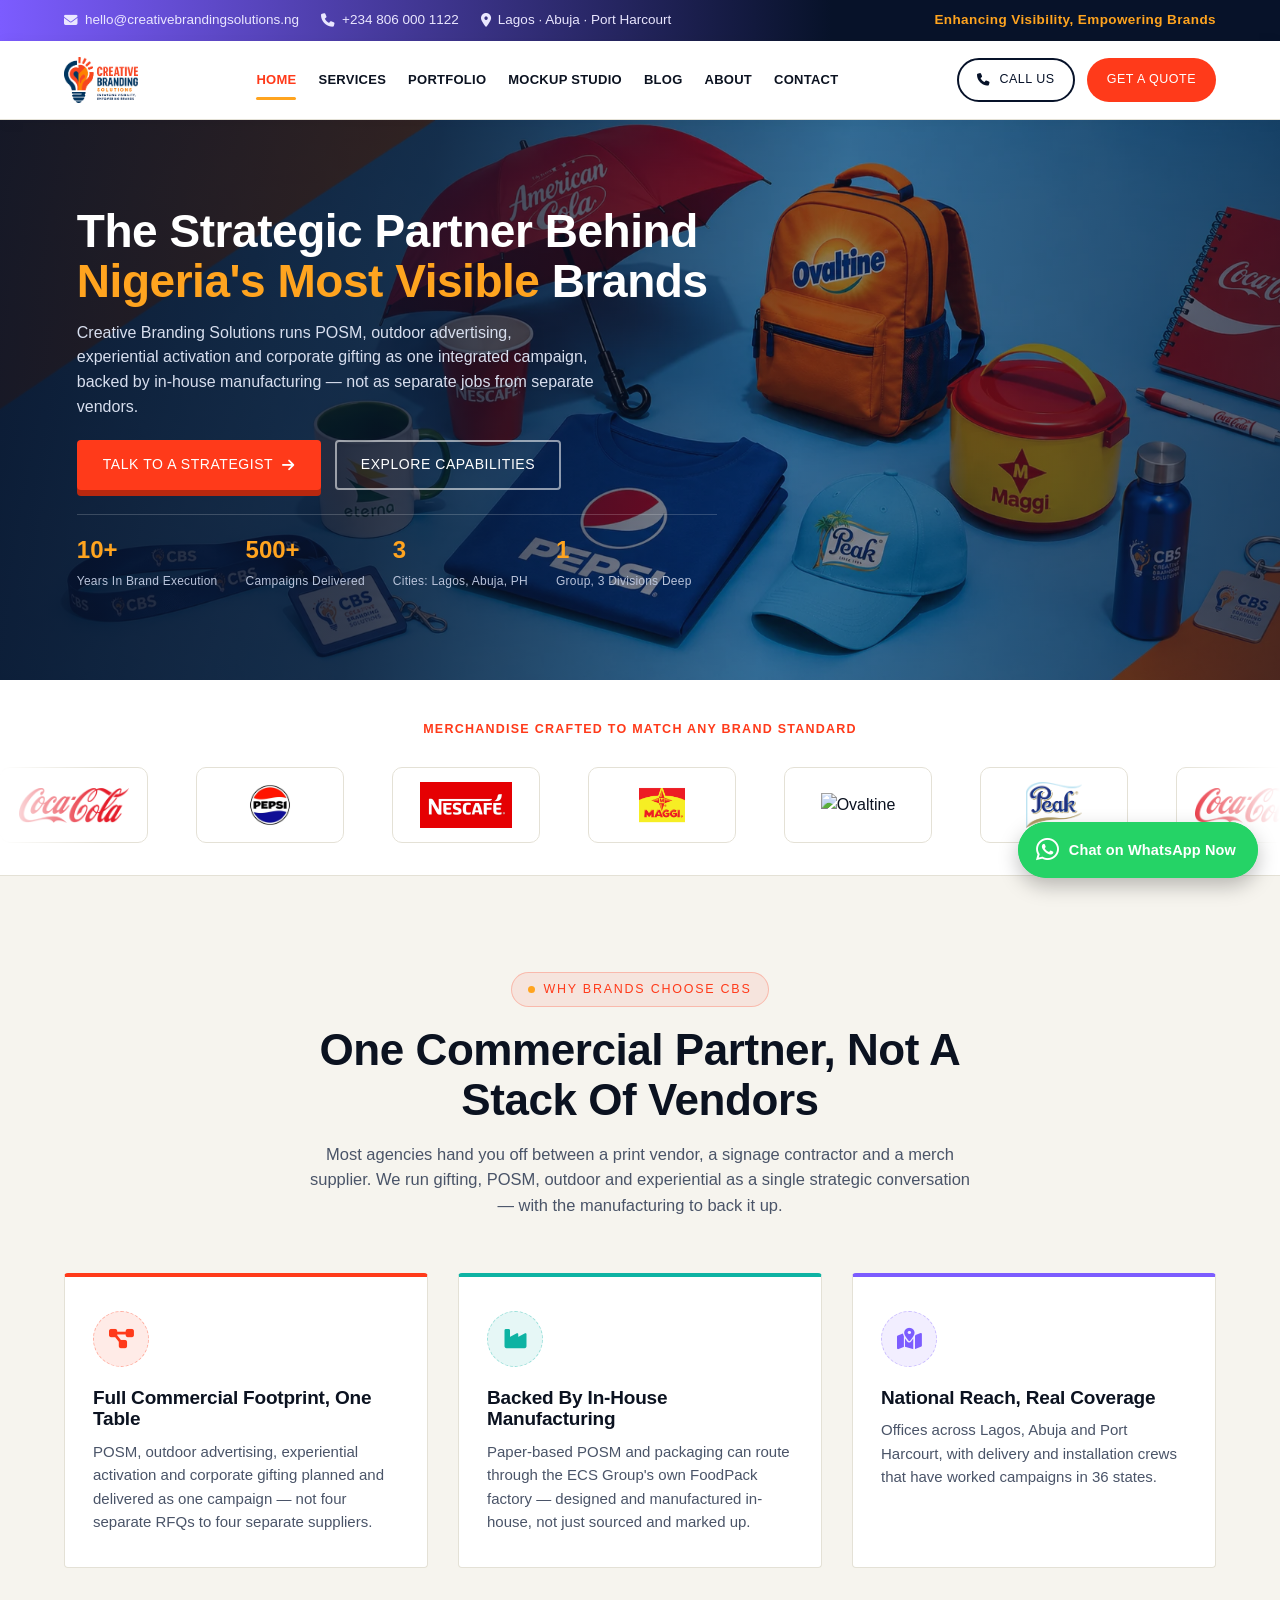
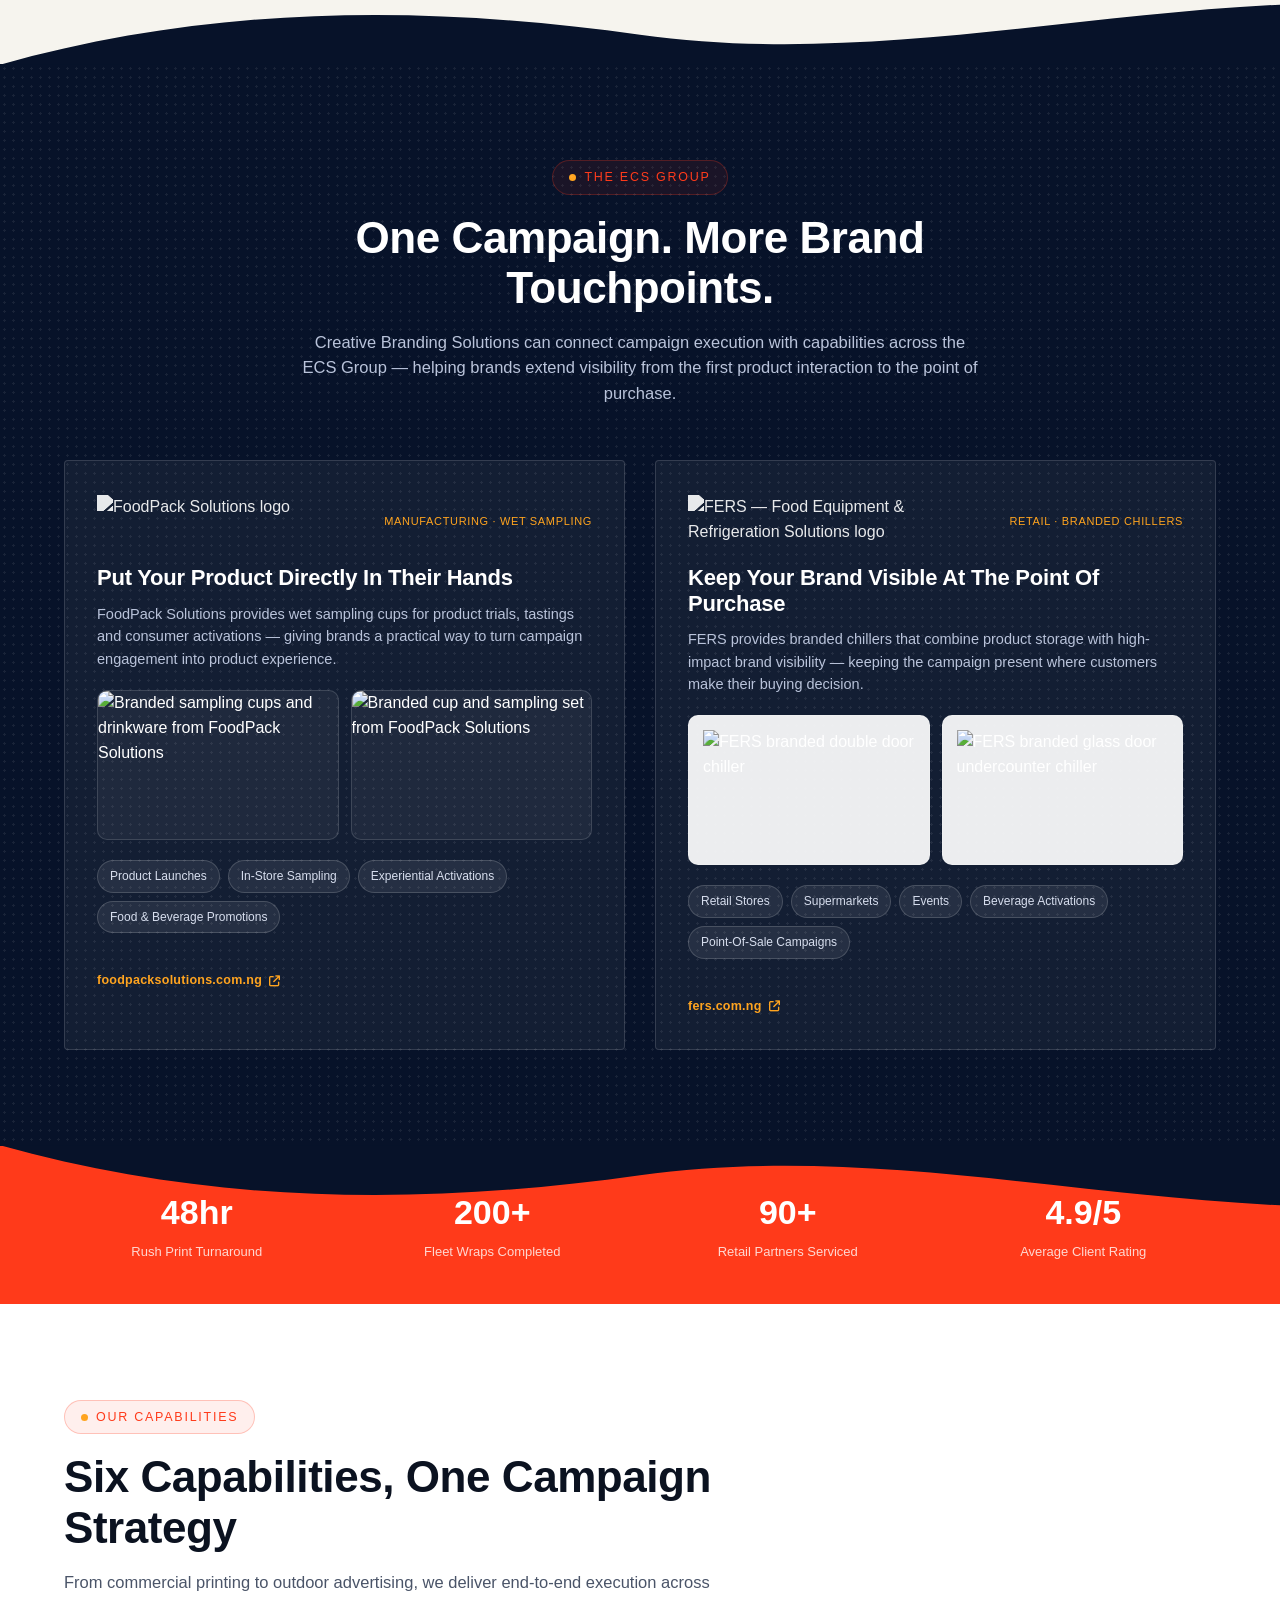
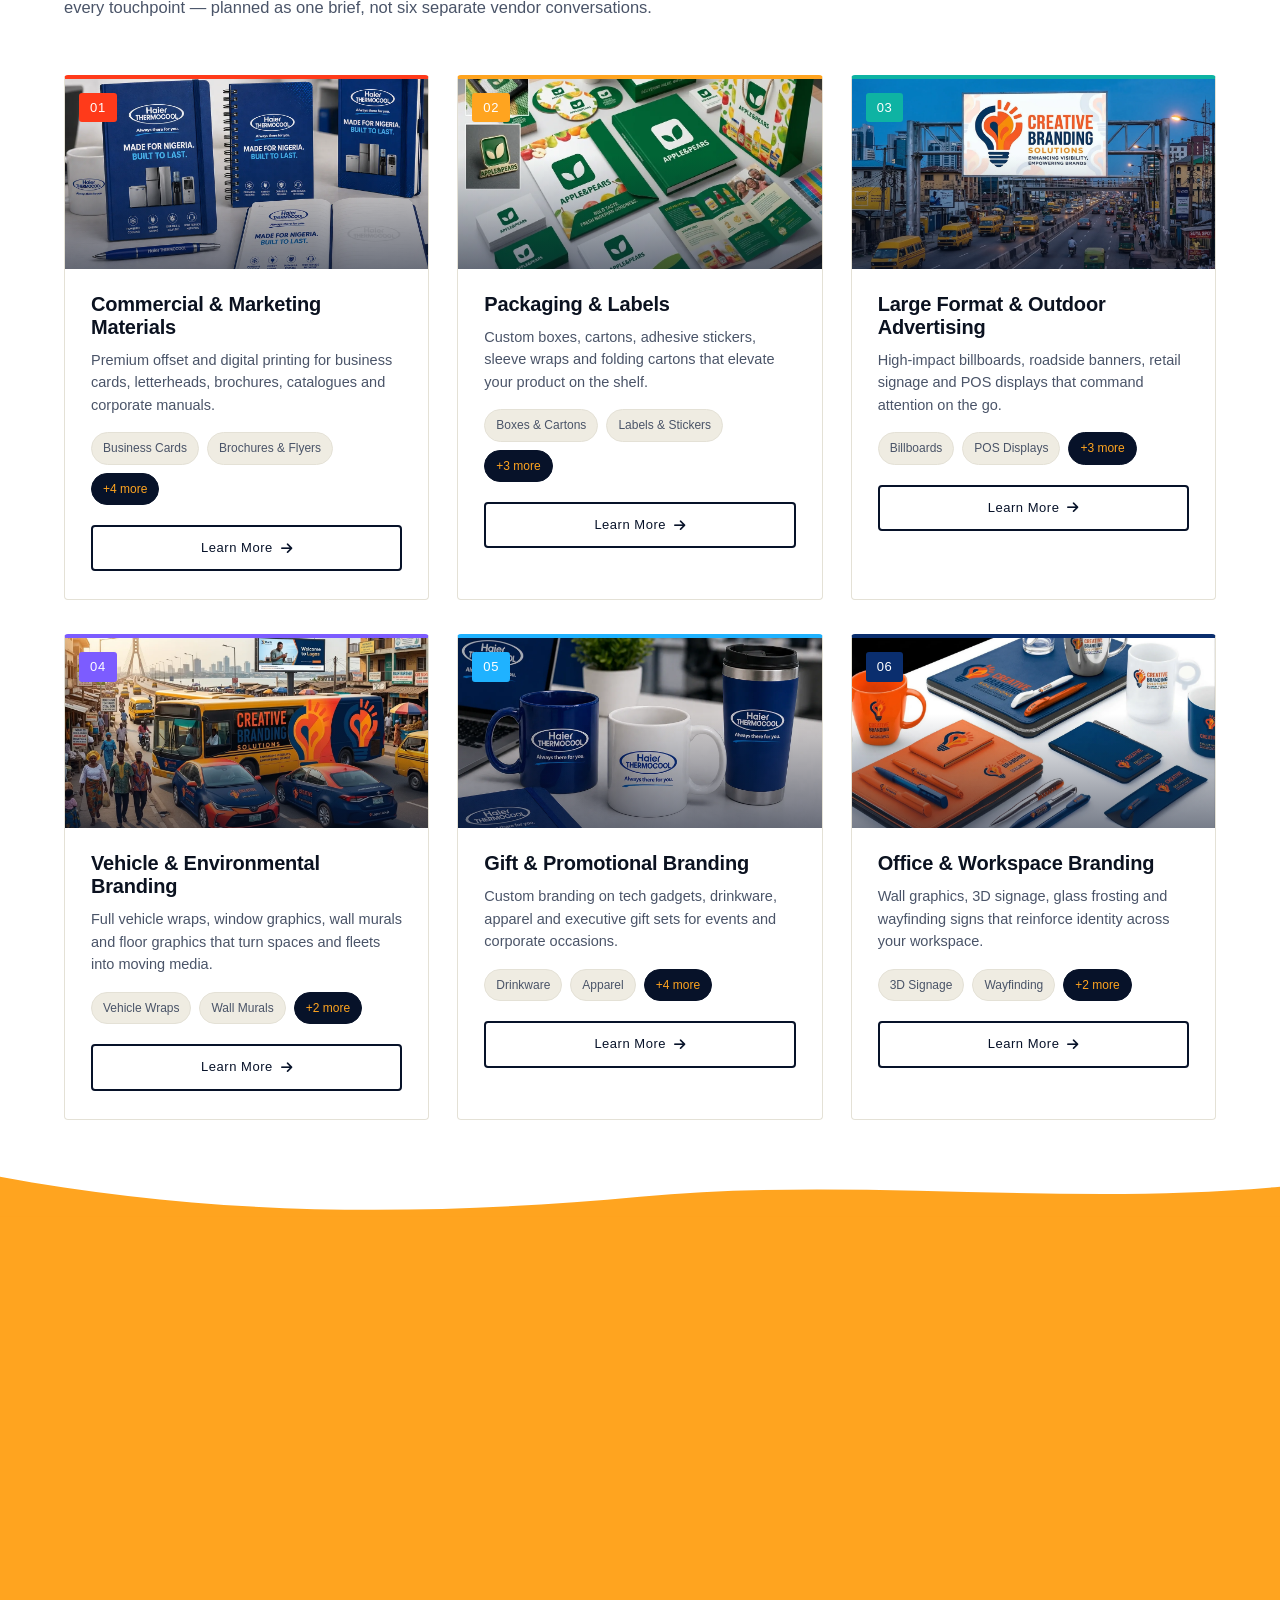
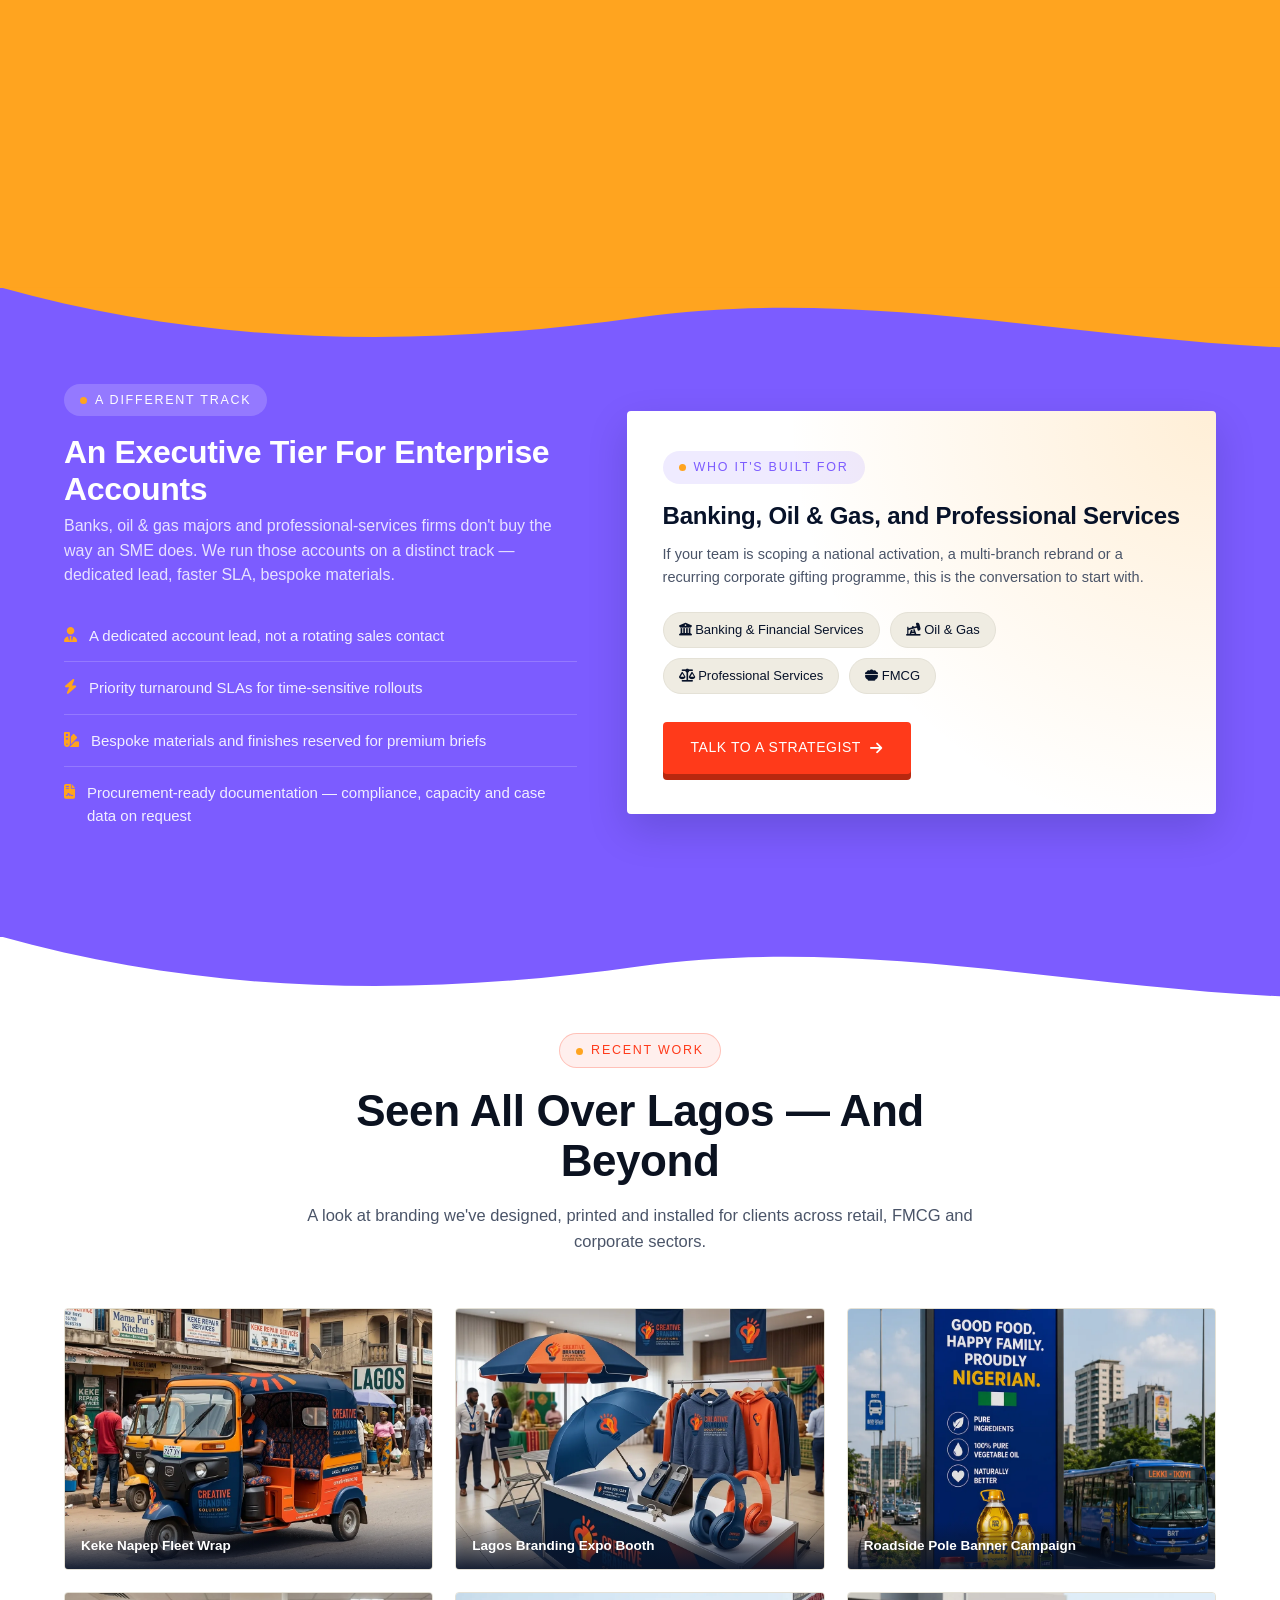
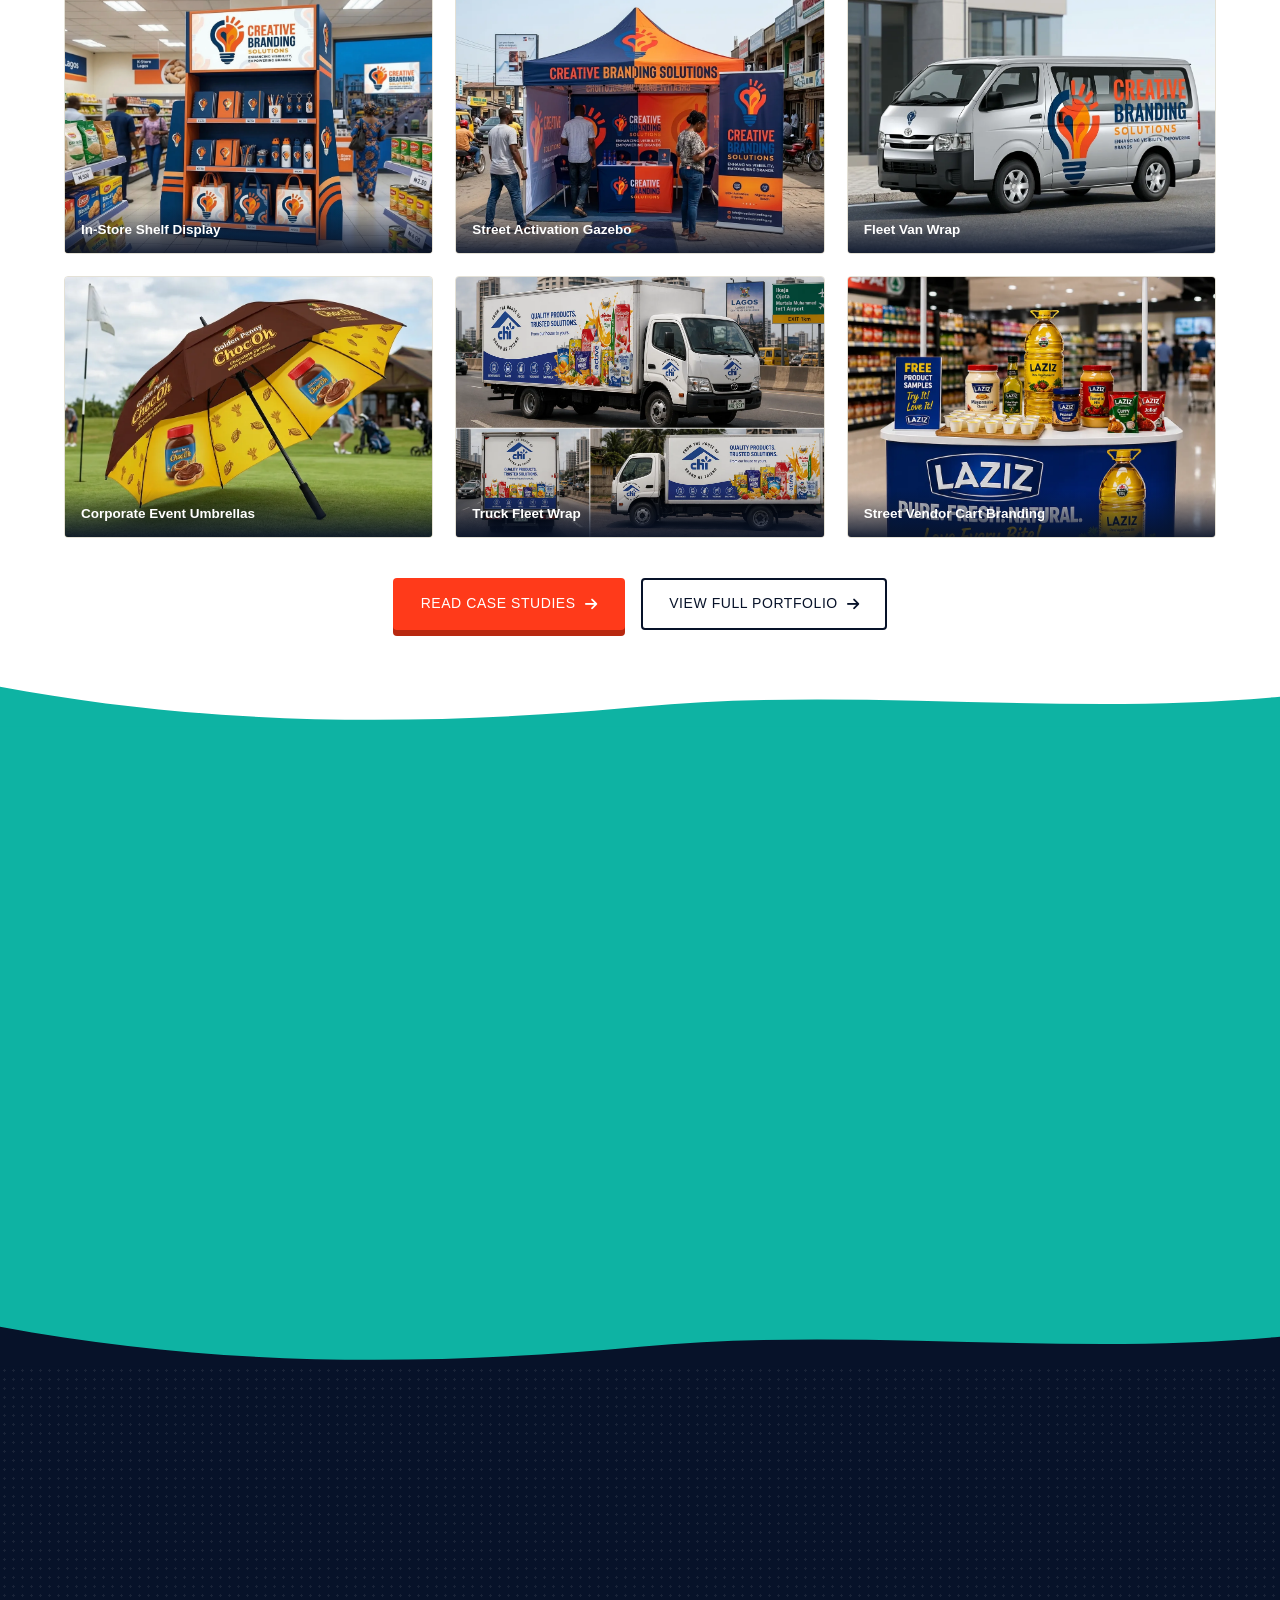
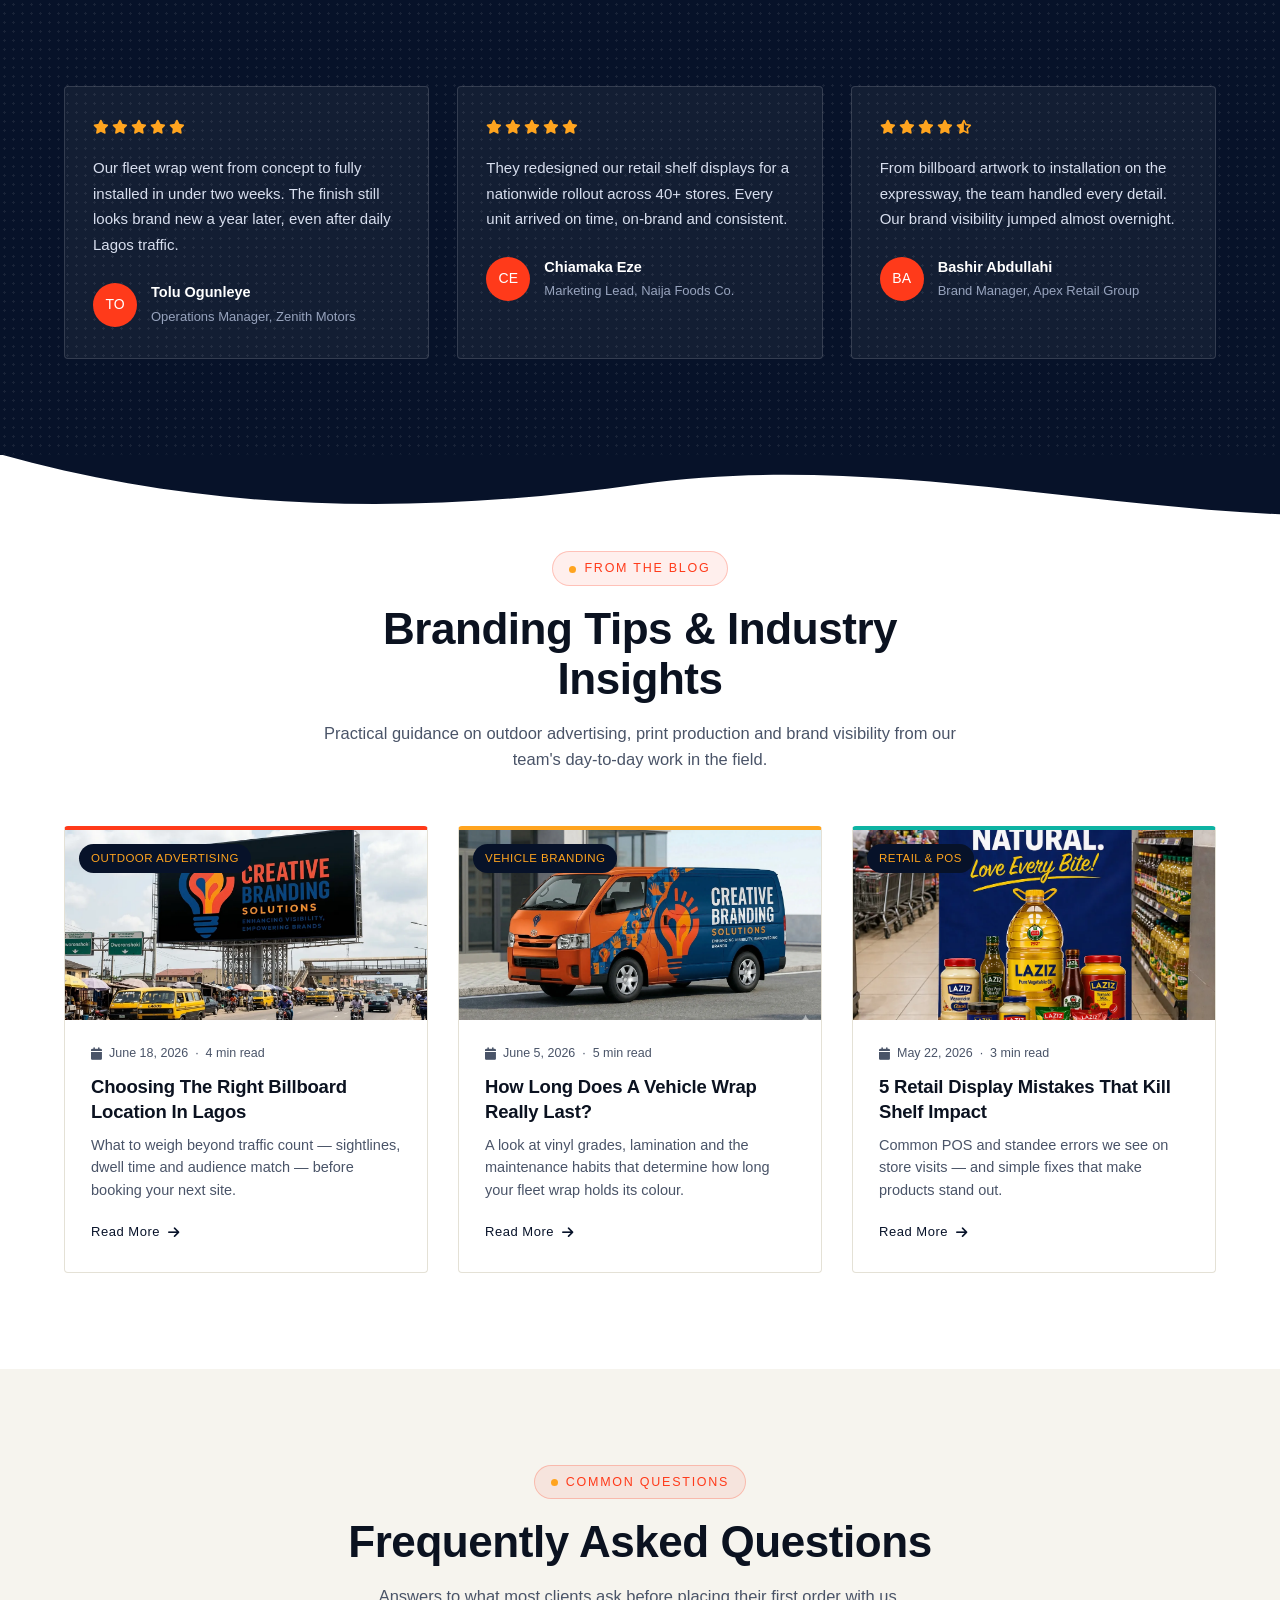
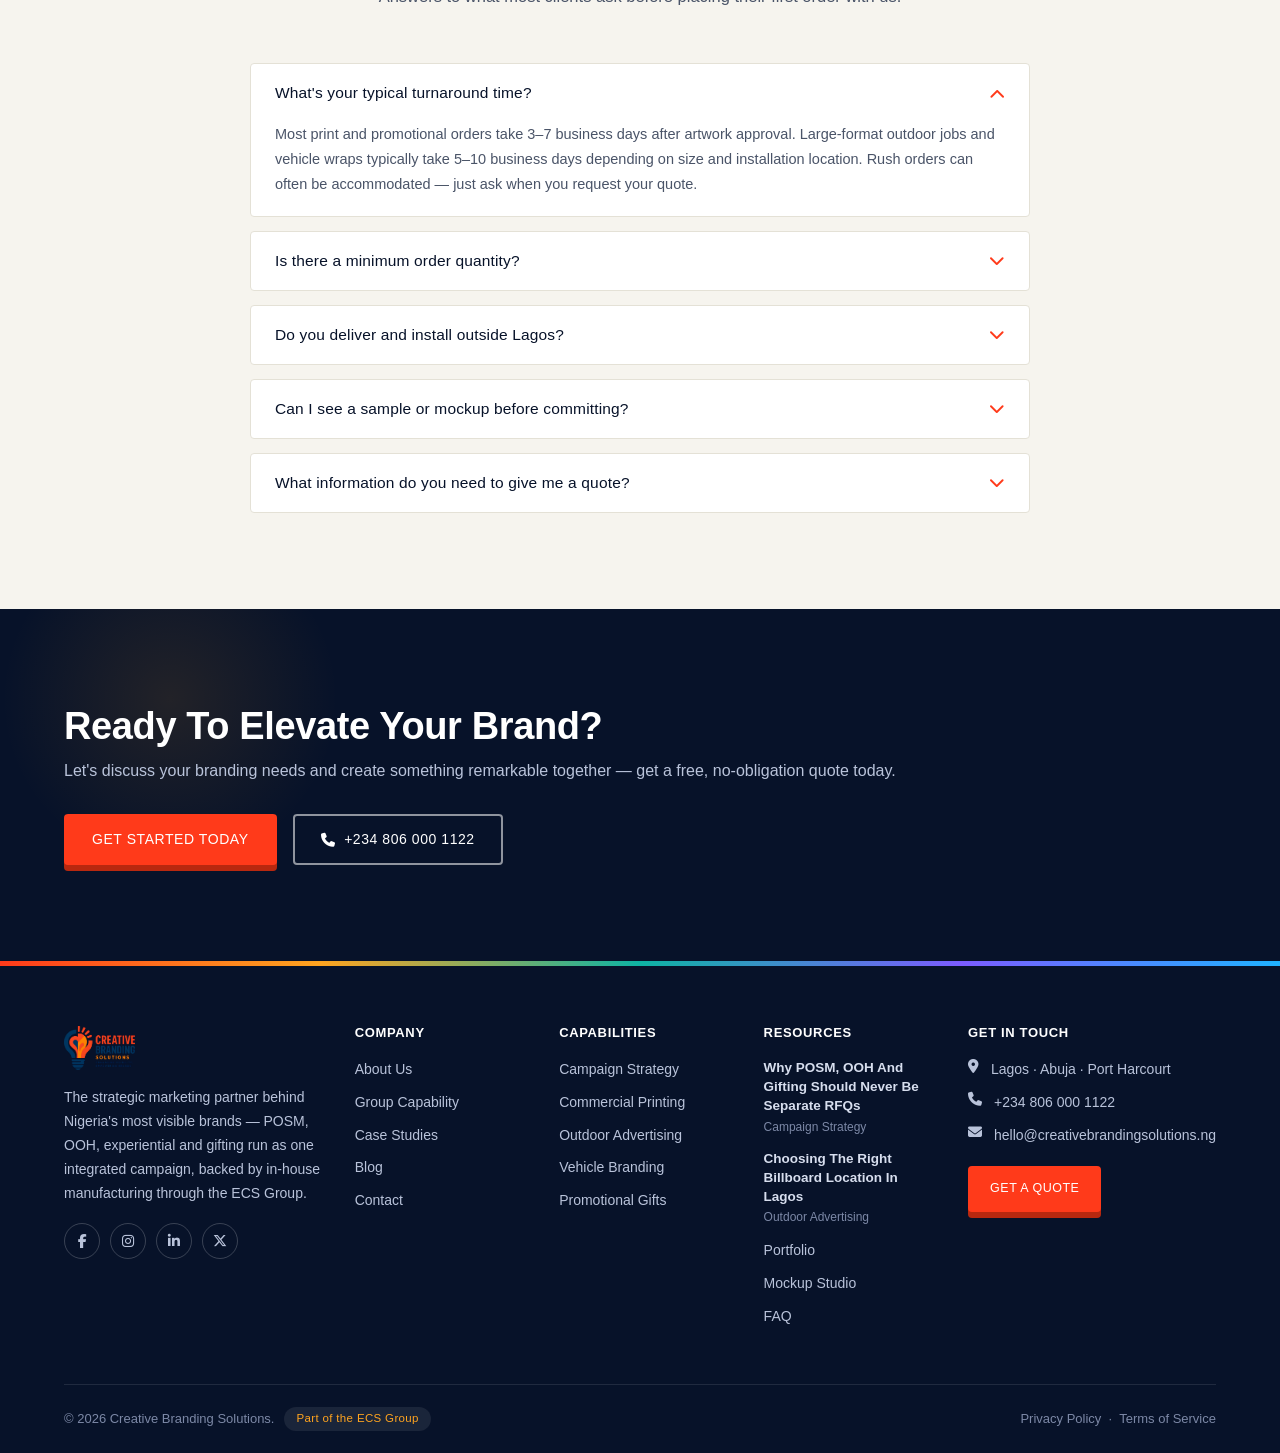
==== commit 24abfdd3: "Update product images in index.html Replaced product images with new file paths for chillers." ====
--- a/index.html
+++ b/index.html
@@ -302,8 +302,8 @@
         <h3>Keep Your Brand Visible At The Point Of Purchase</h3>
         <p>FERS provides branded chillers that combine product storage with high-impact brand visibility — keeping the campaign present where customers make their buying decision.</p>
         <div class="group-card-media">
-          <img src="https://fers.com.ng/images/products/double-door-chiller.svg" alt="FERS branded double door chiller" loading="lazy" class="is-product-shot" />
-          <img src="https://fers.com.ng/images/products/2-glass-door-undercounter-chiller.svg" alt="FERS branded glass door undercounter chiller" loading="lazy" class="is-product-shot" />
+          <img src="https://fers.com.ng/images/products/file4.png" alt="FERS branded double door chiller" loading="lazy" class="is-product-shot" />
+          <img src="https://fers.com.ng/images/products/file5.png" alt="FERS branded glass door undercounter chiller" loading="lazy" class="is-product-shot" />
         </div>
         <div class="group-card-tags">
           <span>Retail Stores</span>
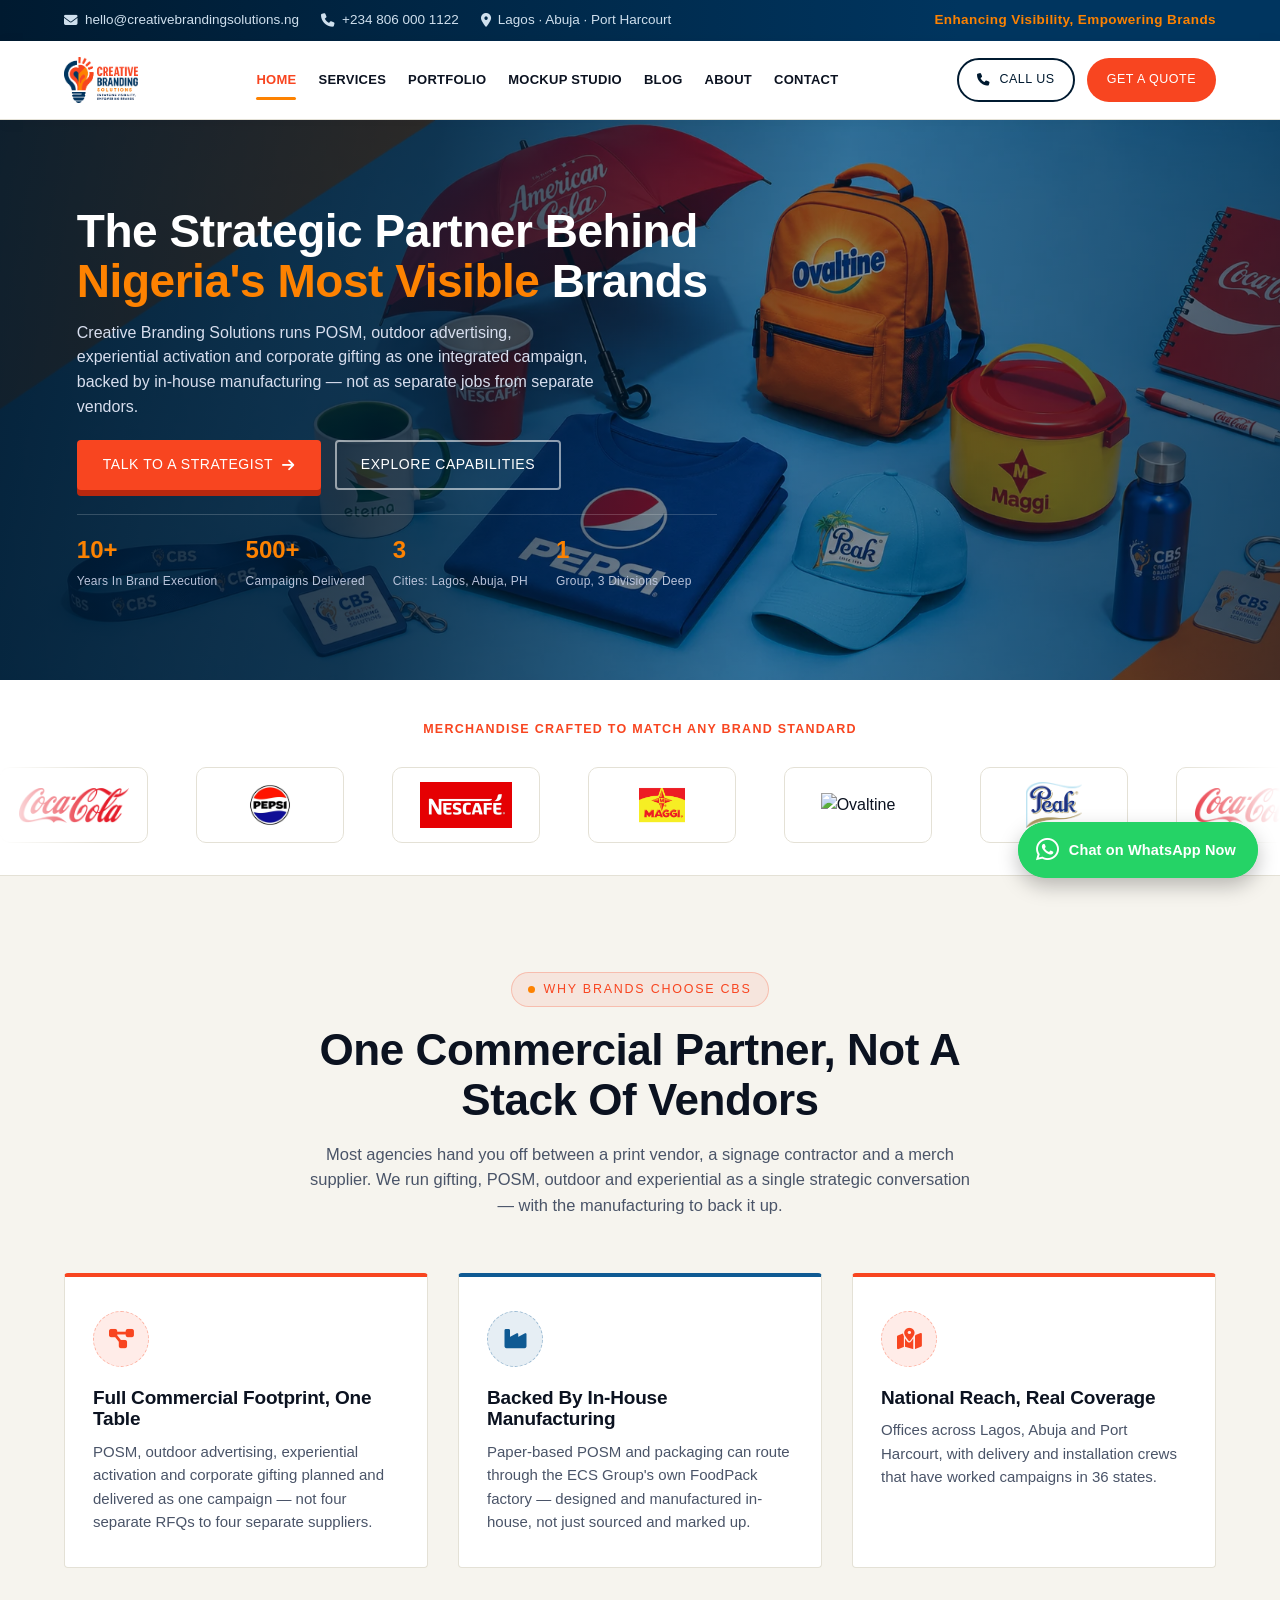
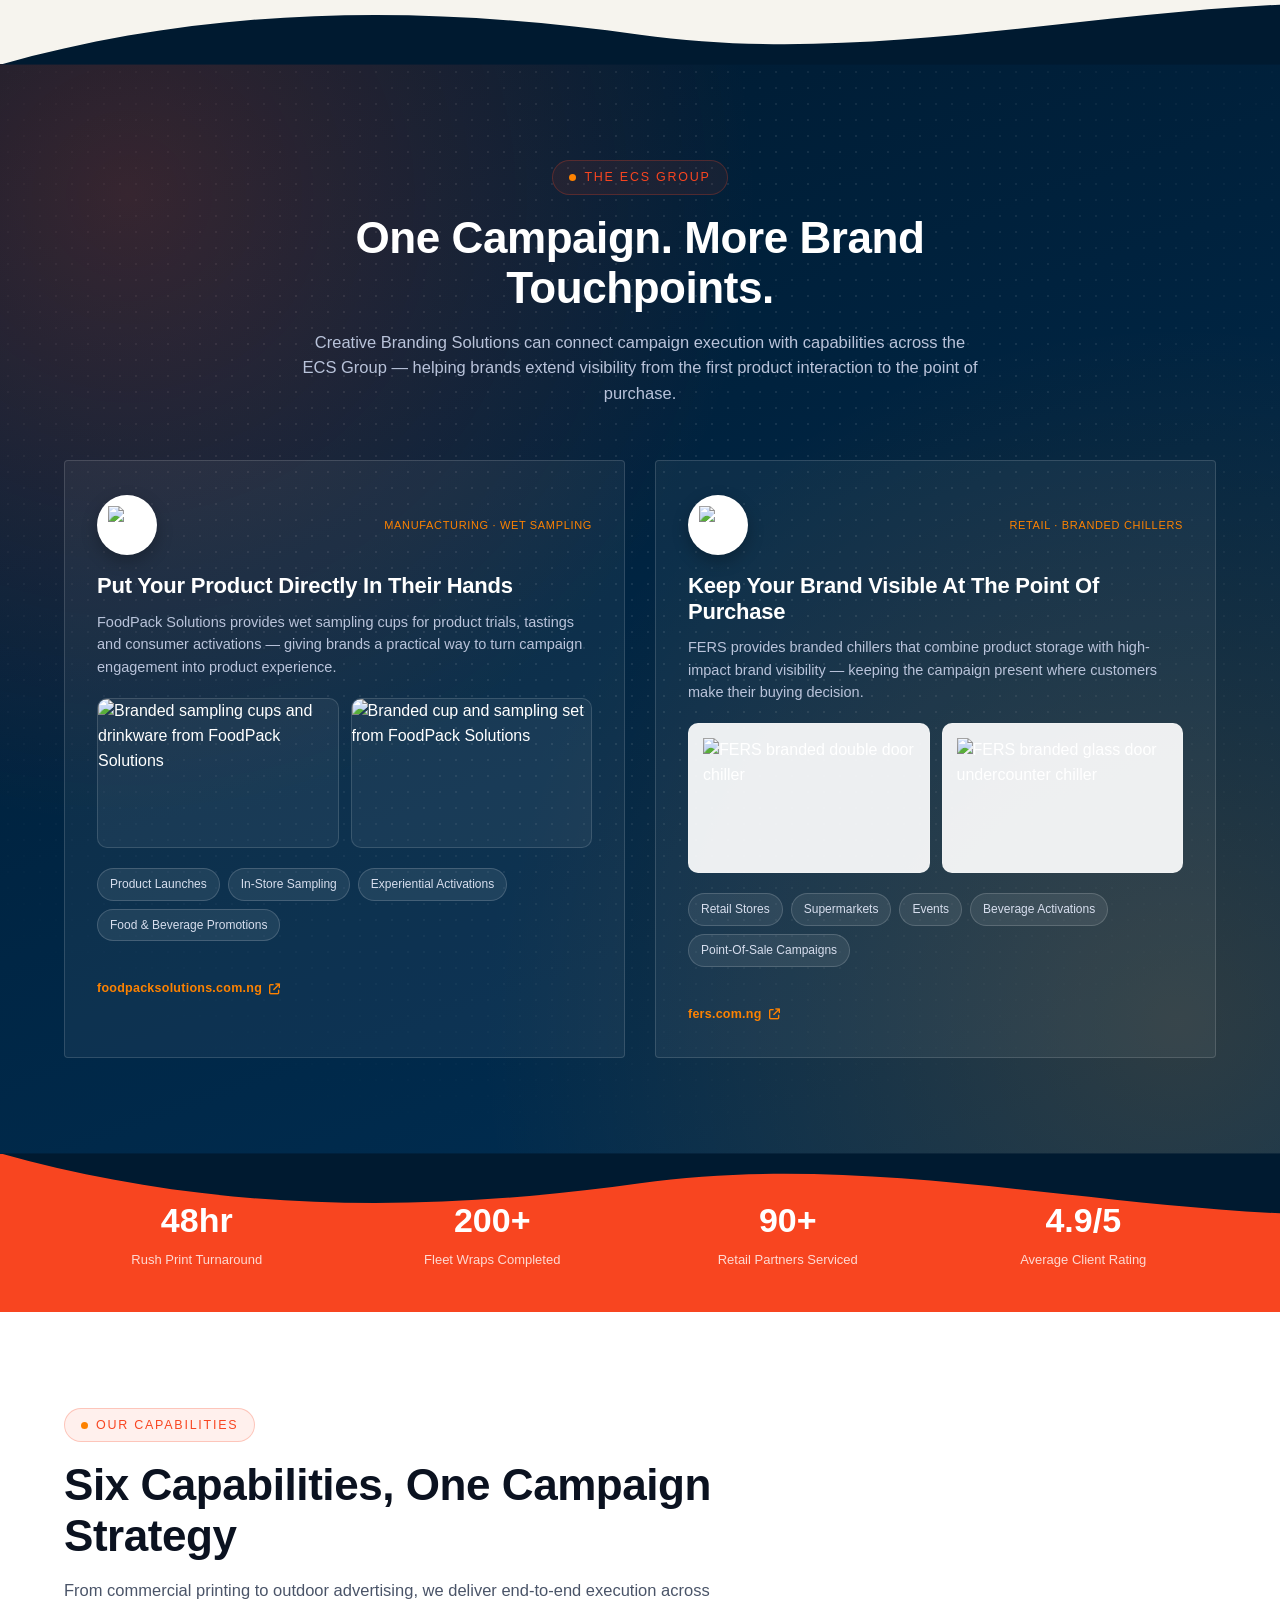
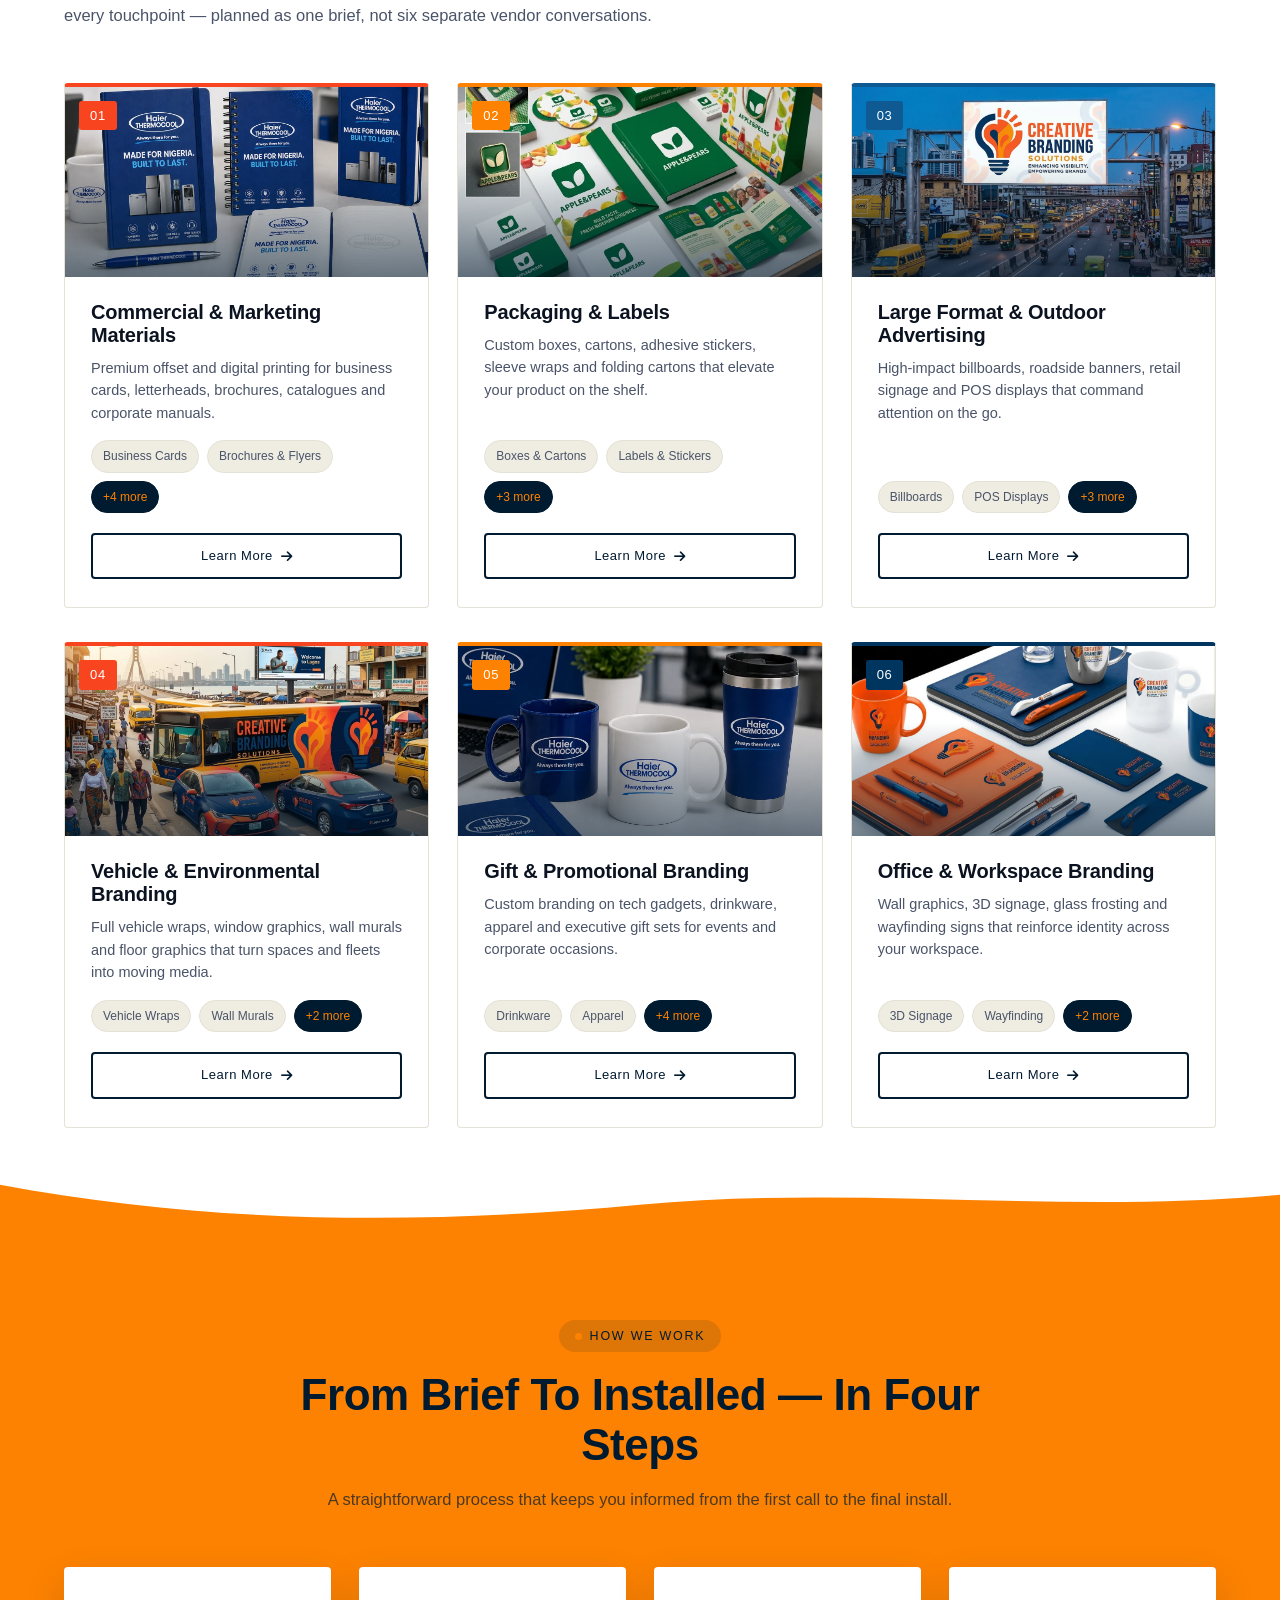
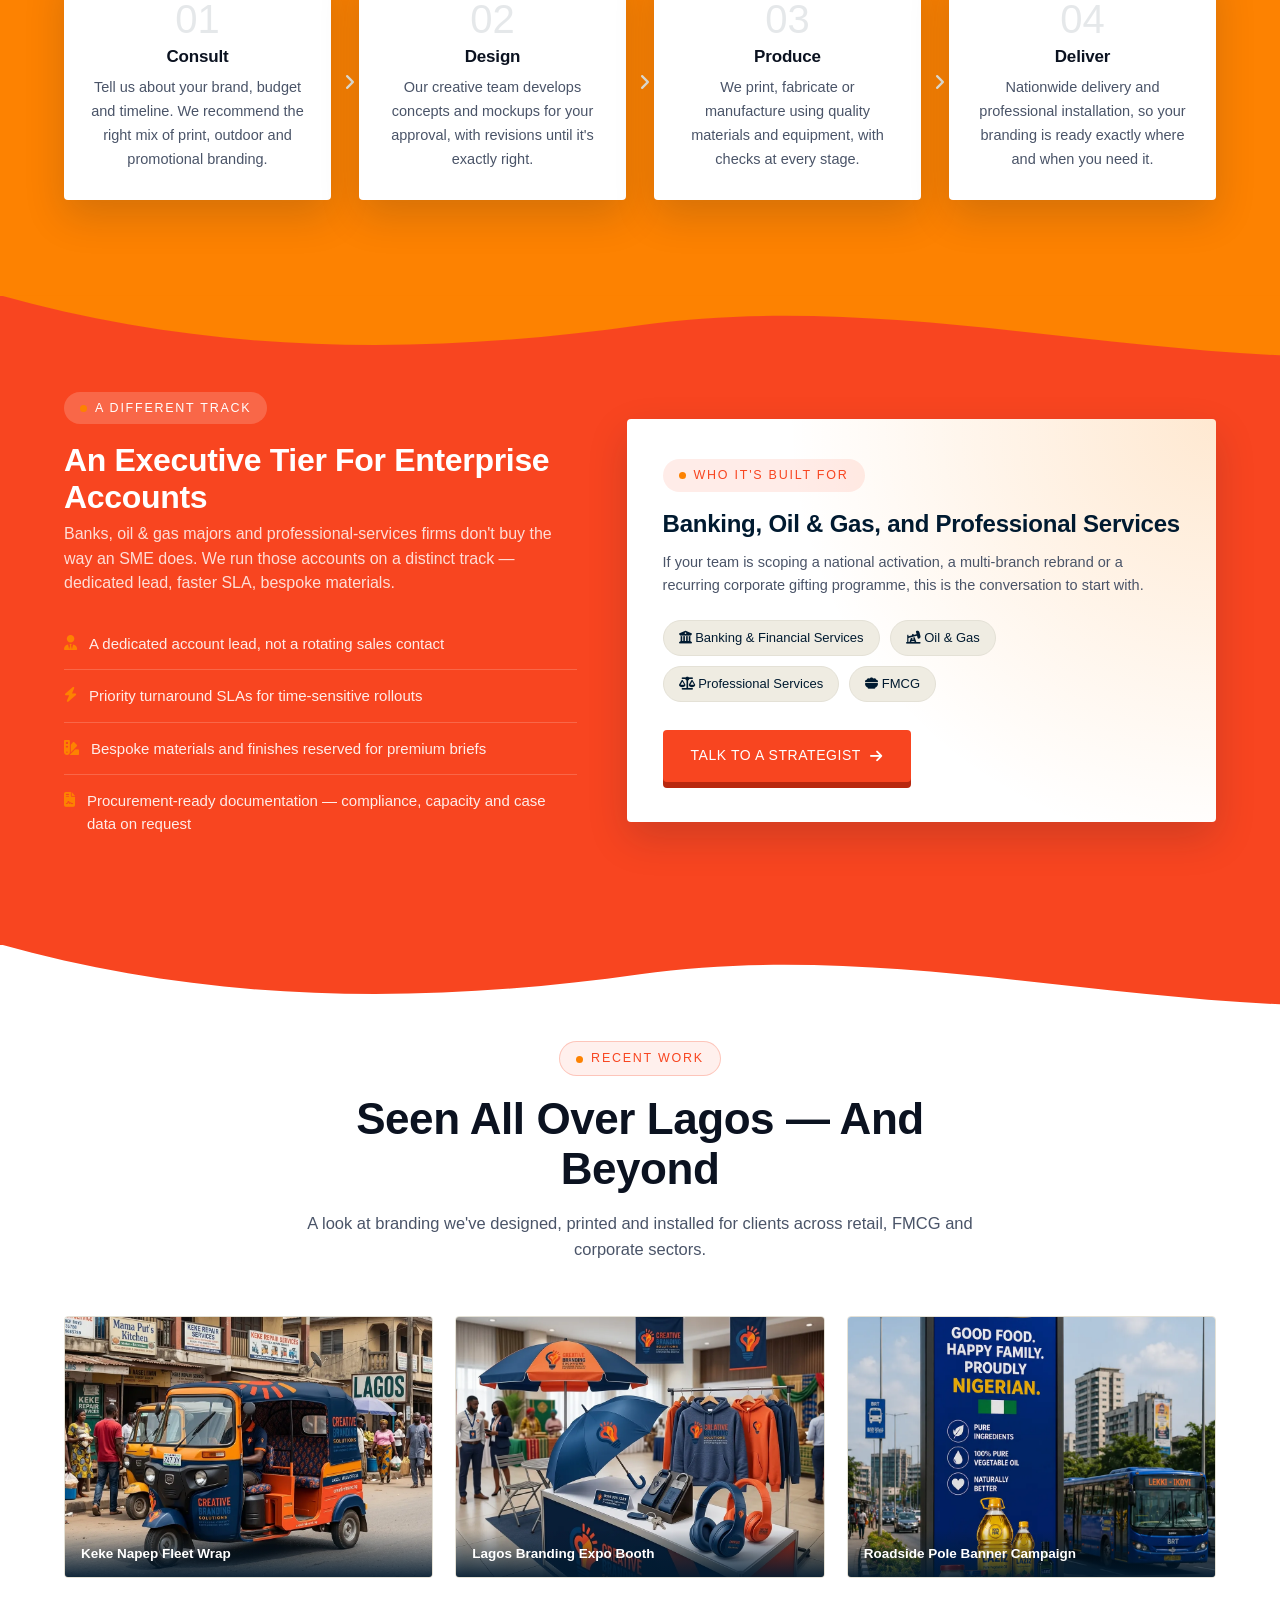
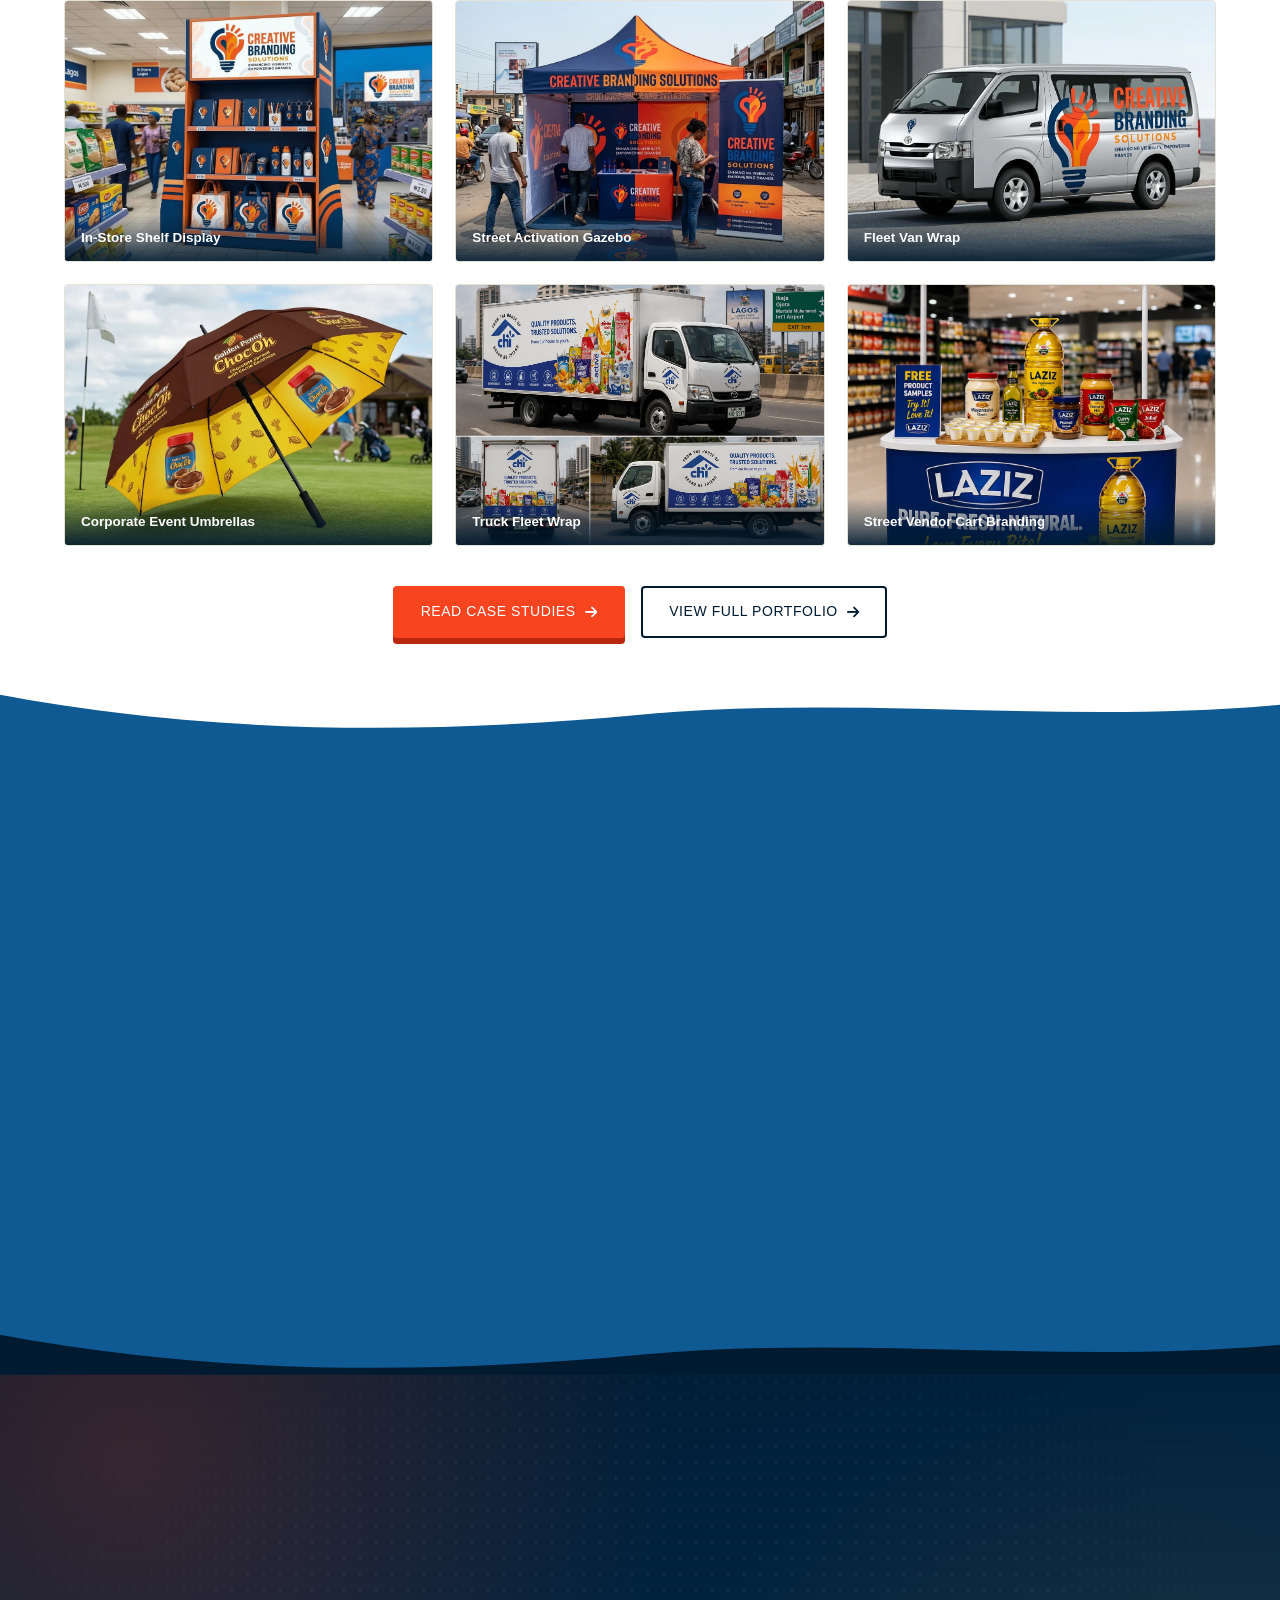
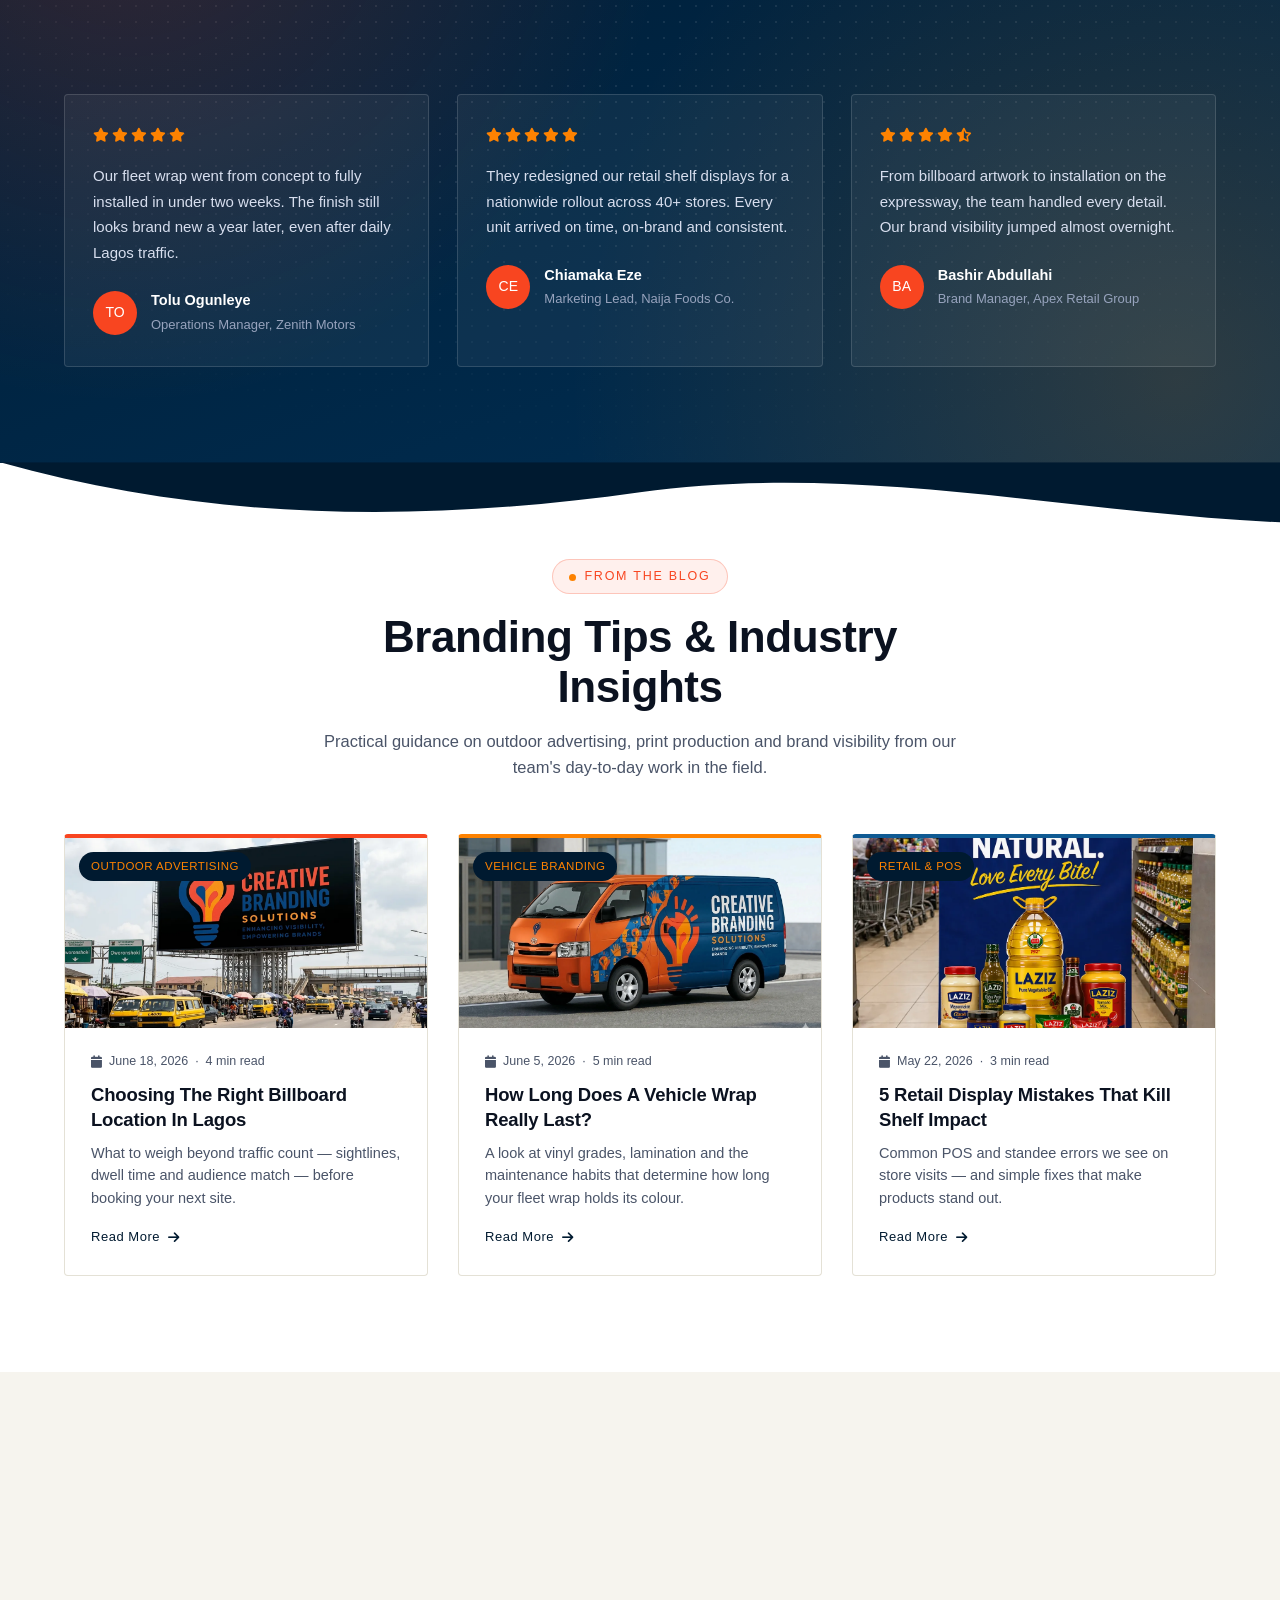
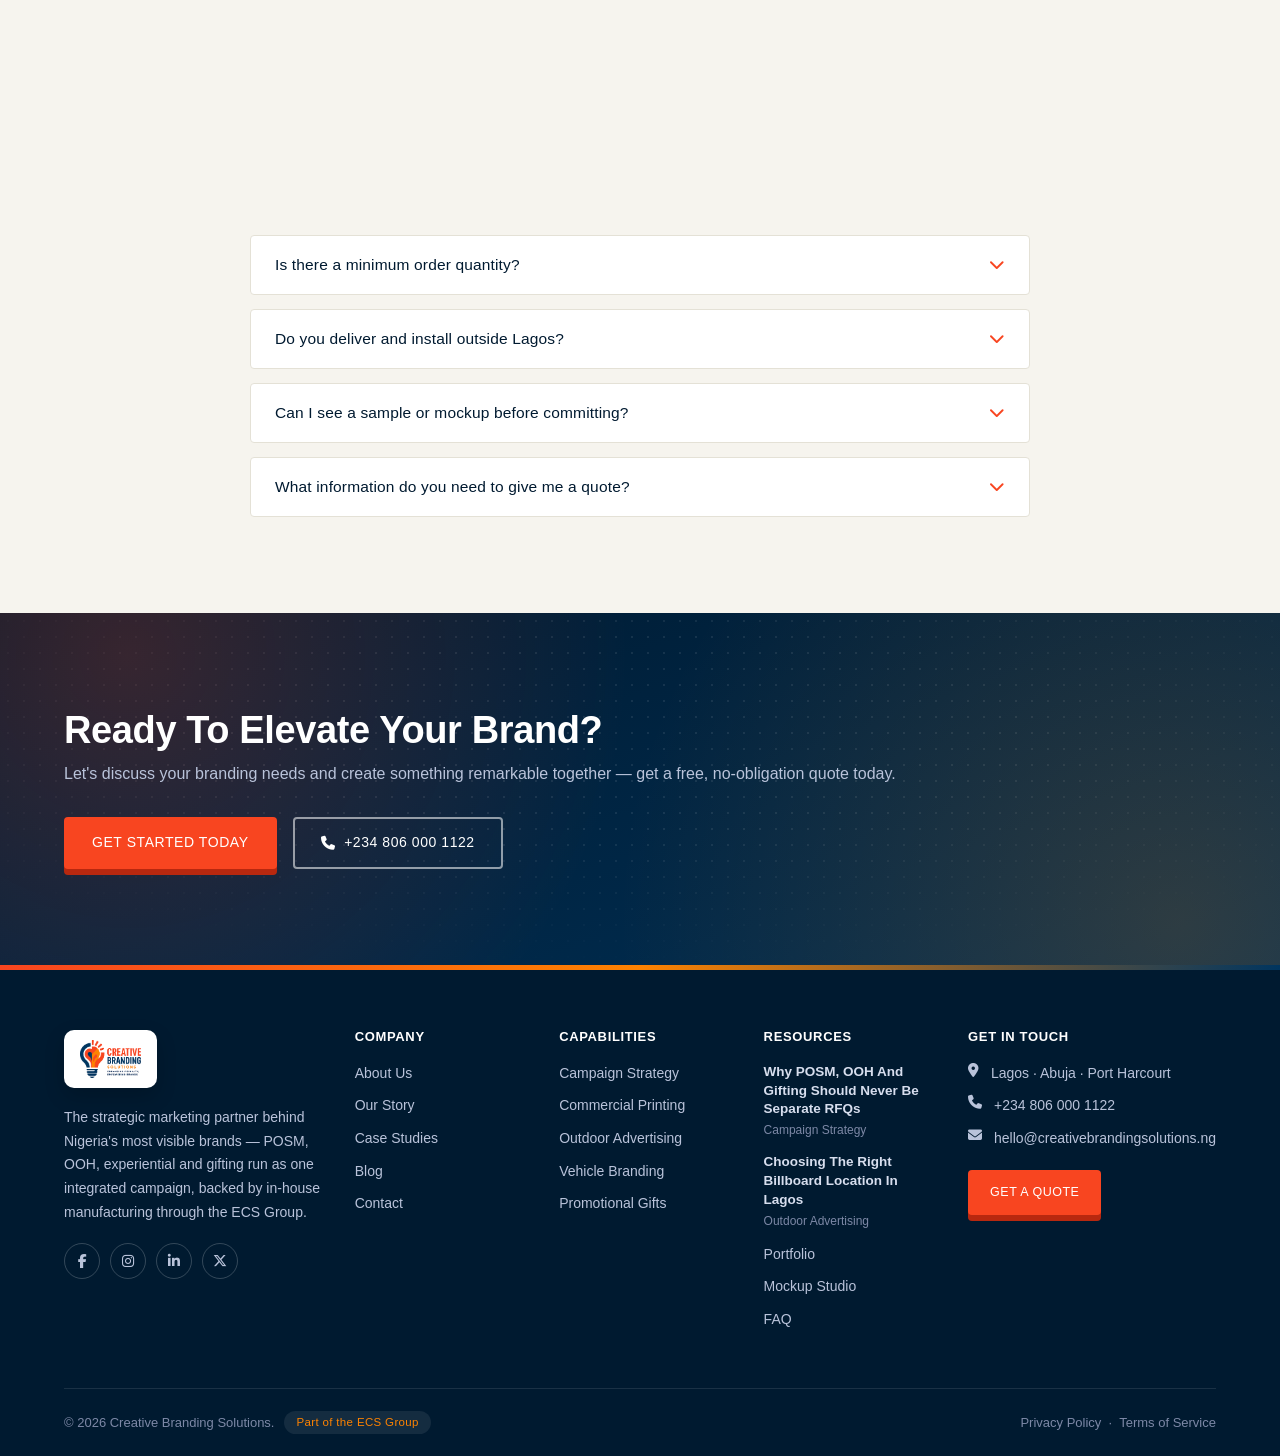
==== commit b5f1f63d: "Add files via upload" ====
--- a/index.html
+++ b/index.html
@@ -12,7 +12,7 @@
 <link rel="stylesheet" href="assets/css/style.css" />
 <link rel="canonical" href="https://creativebrandingsolutions.ng/" />
 <meta name="robots" content="index, follow, max-image-preview:large" />
-<meta name="theme-color" content="#071229" />
+<meta name="theme-color" content="#001A30" />
 <meta property="og:type" content="website" />
 <meta property="og:site_name" content="Creative Branding Solutions" />
 <meta property="og:locale" content="en_NG" />
@@ -277,7 +277,7 @@
     <div class="group-grid group-grid-2">
       <div class="group-card group-card-lg">
         <div class="group-card-top">
-          <img src="https://www.foodpacksolutions.com.ng/assets/images/clients/logo-white.png" alt="FoodPack Solutions logo" class="group-card-logo group-card-logo-lg" loading="lazy" />
+          <span class="group-badge"><img src="https://www.foodpacksolutions.com.ng/assets/images/clients/logo-white.png" alt="FoodPack Solutions logo" class="group-card-logo group-card-logo-lg" loading="lazy" /></span>
           <span class="group-tag">Manufacturing &middot; Wet Sampling</span>
         </div>
         <h3>Put Your Product Directly In Their Hands</h3>
@@ -296,14 +296,14 @@
       </div>
       <div class="group-card group-card-lg">
         <div class="group-card-top">
-          <img src="https://fers.com.ng/fer.webp" alt="FERS — Food Equipment &amp; Refrigeration Solutions logo" class="group-card-logo group-card-logo-lg" loading="lazy" />
+          <span class="group-badge"><img src="https://fers.com.ng/fer.webp" alt="FERS — Food Equipment &amp; Refrigeration Solutions logo" class="group-card-logo group-card-logo-lg" loading="lazy" /></span>
           <span class="group-tag">Retail &middot; Branded Chillers</span>
         </div>
         <h3>Keep Your Brand Visible At The Point Of Purchase</h3>
         <p>FERS provides branded chillers that combine product storage with high-impact brand visibility — keeping the campaign present where customers make their buying decision.</p>
         <div class="group-card-media">
-          <img src="https://fers.com.ng/images/products/file4.png" alt="FERS branded double door chiller" loading="lazy" class="is-product-shot" />
-          <img src="https://fers.com.ng/images/products/file5.png" alt="FERS branded glass door undercounter chiller" loading="lazy" class="is-product-shot" />
+          <img src="assets/images/file4.png" alt="FERS branded double door chiller" loading="lazy" class="is-product-shot" />
+          <img src="assets/images/file5.png" alt="FERS branded glass door undercounter chiller" loading="lazy" class="is-product-shot" />
         </div>
         <div class="group-card-tags">
           <span>Retail Stores</span>
@@ -509,7 +509,7 @@
         </ul>
       </div>
       <div class="tier-card solid-card" style="background:var(--white);color:var(--ink);">
-        <div class="eyebrow" style="background:rgba(124,92,255,0.12);color:var(--violet);border:none;">Who It's Built For</div>
+        <div class="eyebrow" style="background:rgba(248,69,32,0.1);color:var(--flame);border:none;">Who It's Built For</div>
         <h3 style="color:var(--navy-deep);">Banking, Oil &amp; Gas, and Professional Services</h3>
         <p style="color:var(--ink-soft);">If your team is scoping a national activation, a multi-branch rebrand or a recurring corporate gifting programme, this is the conversation to start with.</p>
         <div class="tier-sectors">
@@ -818,7 +818,7 @@
     <div class="footer-grid">
       <div>
         <div class="footer-brand">
-          <img src="assets/images/cbslegitlogo.png" alt="Creative Branding Solutions logo" />
+          <span class="footer-brand-plate"><img src="assets/images/cbslegitlogo.png" alt="Creative Branding Solutions logo" /></span>
         </div>
         <p>The strategic marketing partner behind Nigeria's most visible brands — POSM, OOH, experiential and gifting run as one integrated campaign, backed by in-house manufacturing through the ECS Group.</p>
         <div class="footer-social">
@@ -832,7 +832,7 @@
         <h4>Company</h4>
         <ul>
           <li><a href="about.html">About Us</a></li>
-          <li><a href="about.html#group">Group Capability</a></li>
+          <li><a href="about.html">Our Story</a></li>
           <li><a href="portfolio.html#case-studies">Case Studies</a></li>
           <li><a href="blog.html">Blog</a></li>
           <li><a href="contact.html">Contact</a></li>
--- a/assets/css/style.css
+++ b/assets/css/style.css
@@ -1,10 +1,11 @@
 /* =========================================================================
    CREATIVE BRANDING SOLUTIONS — stylesheet
-   Palette:  --navy #0a2e6e (deep) / --navy-ink #071229 (near-black backgrounds)
-             --flame #ff3a1a (red-orange)  --amber #ffa41f (amber/orange)
+   Palette (pulled directly from the logo — three colours, used everywhere):
+             --navy  #00355F (deep) / --navy-deep #001A30 (near-black backgrounds)
+             --flame #F84520 (red-orange)  --amber #FD8201 (amber/orange)
              --paper #f6f4ee (warm off-white)  --line #e4e1d6
-   Type:     display = 'Anton' (condensed, poster/billboard energy)
-             body    = 'Inter'
+   Type:     display = 'avertaextrabold' (condensed, poster/billboard energy)
+             body    = system sans
    Signature: cards cut like billboard panels (angled top notch + post leg),
               halftone dot texture referencing offset print production.
    ========================================================================= */
@@ -12,11 +13,11 @@
 * , *::before, *::after { box-sizing: border-box; margin: 0; padding: 0; }
 
 :root{
-  --navy:        #0a2e6e;
-  --navy-deep:   #071229;
-  --navy-mid:    #123a86;
-  --flame:       #ff3a1a;
-  --amber:       #ffa41f;
+  --navy:        #00355F;
+  --navy-deep:   #001A30;
+  --navy-mid:    #0F5A93;
+  --flame:       #F84520;
+  --amber:       #FD8201;
   --paper:       #f6f4ee;
   --paper-dim:   #efece2;
   --line:        #e4e1d6;
@@ -24,10 +25,12 @@
   --ink-soft:    #4a5468;
   --white:       #ffffff;
 
-  /* Playful secondary accents — used sparingly for icon chips, tile bands, dividers */
-  --teal:        #0eb3a3;
-  --violet:      #7c5cff;
-  --sky:         #1fb2ff;
+  /* The brand runs on exactly three colours — navy, flame and amber.
+     These aliases exist only so existing card/tab-cycling logic keeps
+     working; each resolves to one of the three core brand colours. */
+  --teal:        var(--navy-mid);
+  --violet:      var(--flame);
+  --sky:         var(--amber);
 
   --display: 'avertaextrabold', -apple-system, BlinkMacSystemFont, 'San Francisco', Roboto, 'Segoe UI', 'Helvetica Neue', 'Lucida Grande', Arial, sans-serif;
   --body:    -apple-system, BlinkMacSystemFont, 'San Francisco', Roboto, 'Segoe UI', 'Helvetica Neue', 'Lucida Grande', Arial, sans-serif;
@@ -73,8 +76,8 @@
   letter-spacing: 0.14em;
   text-transform: uppercase;
   color: var(--flame);
-  background: rgba(255,58,26,0.08);
-  border: 1px solid rgba(255,58,26,0.25);
+  background: rgba(248,69,32,0.08);
+  border: 1px solid rgba(248,69,32,0.25);
   padding: 7px 16px 6px;
   border-radius: 100px;
   margin-bottom: 18px;
@@ -87,7 +90,11 @@
   display: inline-block;
 }
 
-/* ---------- halftone texture helper ---------- */
+/* ---------- halftone texture helper ----------
+   Refreshed dark-section treatment: soft two-tone brand glow (flame + amber)
+   over a subtle navy gradient, with a fine dot grid that fades toward the
+   edges instead of tiling flat edge-to-edge. Applies to every dark navy
+   section (.pagehead, .cta-banner, .bg-navy.halftone) automatically. */
 .halftone{
   position: relative;
   isolation: isolate;
@@ -95,17 +102,33 @@
 .halftone::before{
   content: "";
   position: absolute; inset: 0;
-  background-image: radial-gradient(rgba(255,255,255,0.14) 1.4px, transparent 1.4px);
-  background-size: 9px 9px;
-  opacity: 0.5;
+  background-image: radial-gradient(rgba(255,255,255,0.14) 1.3px, transparent 1.3px);
+  background-size: 16px 16px;
+  -webkit-mask-image: radial-gradient(ellipse 85% 80% at 50% 35%, black 35%, transparent 82%);
+          mask-image: radial-gradient(ellipse 85% 80% at 50% 35%, black 35%, transparent 82%);
+  opacity: 0.6;
   pointer-events: none;
   z-index: 0;
 }
+.halftone::after{
+  content: "";
+  position: absolute; inset: 0;
+  background:
+    radial-gradient(circle at 10% 12%, rgba(248,69,32,0.22), transparent 42%),
+    radial-gradient(circle at 92% 88%, rgba(253,130,1,0.18), transparent 46%);
+  pointer-events: none;
+  z-index: 0;
+}
+.halftone > .container,
+.halftone .cta-inner{
+  position: relative;
+  z-index: 1;
+}
 
 /* ============================= TOP BAR ============================= */
 .topbar{
-  background: linear-gradient(90deg, var(--violet), var(--navy-deep) 65%);
-  color: #eae7ff;
+  background: linear-gradient(90deg, var(--navy-deep), var(--navy) 75%);
+  color: #cfe0ee;
   font-size: 13.5px;
 }
 .topbar .container{
@@ -118,7 +141,7 @@
   gap: 6px;
 }
 .topbar-left{ display: flex; gap: 22px; flex-wrap: wrap; }
-.topbar a{ color: #eae7ff; }
+.topbar a{ color: #cfe0ee; }
 .topbar a:hover{ color: var(--amber); }
 .topbar-left span{ display: inline-flex; align-items: center; gap: 7px; }
 .topbar-right{ color: var(--amber); font-weight: 700; letter-spacing: 0.03em; }
@@ -133,7 +156,7 @@
 .navwrap{
   background: var(--white);
   border-bottom: 1px solid var(--line);
-  box-shadow: 0 2px 14px rgba(7,18,41,0.05);
+  box-shadow: 0 2px 14px rgba(0,26,48,0.05);
   position: relative;
   z-index: 100;
 }
@@ -195,7 +218,7 @@
 .nav-cta{ display: flex; gap: 12px; align-items: center; flex-shrink: 0; }
 .nav-cta .btn{ border-radius: 100px; }
 .nav-cta .btn-primary{ box-shadow: none; }
-.nav-cta .btn-primary:hover{ box-shadow: 0 6px 16px rgba(255,58,26,0.35); transform: translateY(-2px); }
+.nav-cta .btn-primary:hover{ box-shadow: 0 6px 16px rgba(248,69,32,0.35); transform: translateY(-2px); }
 .nav-cta .btn-primary:active{ transform: translateY(0); box-shadow: none; }
 .nav-cta .btn-outline{ border-width: 2px; }
 
@@ -237,7 +260,7 @@
   display: none;
   position: fixed;
   inset: 0;
-  background: rgba(7,18,41,0.35);
+  background: rgba(0,26,48,0.35);
   z-index: 140;
 }
 .nav-overlay.is-visible{ display: block; }
@@ -258,7 +281,7 @@
     border-bottom: 1px solid var(--line);
     gap: 4px;
     z-index: 150;
-    box-shadow: 0 16px 30px rgba(7,18,41,0.12);
+    box-shadow: 0 16px 30px rgba(0,26,48,0.12);
     max-height: 0;
     overflow: hidden;
     opacity: 0;
@@ -313,7 +336,7 @@
   content: "";
   position: absolute; inset: 0;
   background:
-    linear-gradient(100deg, rgba(7,18,41,0.94) 0%, rgba(7,18,41,0.82) 32%, rgba(7,18,41,0.45) 62%, rgba(7,18,41,0.72) 100%);
+    linear-gradient(100deg, rgba(0,26,48,0.94) 0%, rgba(0,26,48,0.82) 32%, rgba(0,26,48,0.45) 62%, rgba(0,26,48,0.72) 100%);
   z-index: 1;
 }
 .hero .container{ position: relative; z-index: 2; padding-top: 70px; padding-bottom: 70px; text-align: left; margin-left: 0; margin-right: 0; max-width: none; padding-left: clamp(24px, 6vw, 100px); }
@@ -390,7 +413,7 @@
   content: "";
   position: absolute; inset: 0;
   background:
-    linear-gradient(100deg, rgba(7,18,41,0.94) 0%, rgba(7,18,41,0.82) 32%, rgba(7,18,41,0.45) 62%, rgba(7,18,41,0.72) 100%);
+    linear-gradient(100deg, rgba(0,26,48,0.94) 0%, rgba(0,26,48,0.82) 32%, rgba(0,26,48,0.45) 62%, rgba(0,26,48,0.72) 100%);
   z-index: 1;
 }
 .hero-slide .container{ position: relative; z-index: 2; padding-top: 0; padding-bottom: 0; text-align: left; margin-left: 0; margin-right: 0; max-width: none; padding-left: clamp(24px, 6vw, 100px); }
@@ -404,7 +427,7 @@
   width: 46px; height: 46px;
   border-radius: 50%;
   border: 1px solid rgba(255,255,255,0.35);
-  background: rgba(7,18,41,0.35);
+  background: rgba(0,26,48,0.35);
   color: var(--white);
   align-items: center; justify-content: center;
   cursor: pointer;
@@ -499,7 +522,7 @@
   opacity: 1;
   transition: box-shadow 0.2s ease, transform 0.2s ease;
 }
-.trusted-logo-card:hover{ box-shadow: 0 10px 24px rgba(7,18,41,0.1); transform: translateY(-2px); }
+.trusted-logo-card:hover{ box-shadow: 0 10px 24px rgba(0,26,48,0.1); transform: translateY(-2px); }
 .trusted-logo-card img{ max-width: 100%; max-height: 100%; object-fit: contain; }
 @media (prefers-reduced-motion: reduce){
   .marquee-track{ animation: none; }
@@ -509,7 +532,7 @@
 section{ padding: 96px 0; }
 .section-tight{ padding: 70px 0; }
 .bg-paper{ background: var(--paper); }
-.bg-navy{ background: var(--navy-deep); color: var(--white); }
+.bg-navy{ background: linear-gradient(160deg, var(--navy-deep) 0%, var(--navy) 130%); color: var(--white); }
 .bg-navy .section-head p{ color: #b9c3da; }
 .bg-navy h2{ color: var(--white); }
 
@@ -539,15 +562,15 @@
 .why-icon{
   width: 56px; height: 56px;
   border-radius: 50%;
-  background: rgba(255,58,26,0.1);
+  background: rgba(248,69,32,0.1);
   color: var(--flame);
   display: flex; align-items: center; justify-content: center;
   font-size: 22px;
   margin-bottom: 20px;
-  border: 1.5px dashed rgba(255,58,26,0.35);
-}
-.why-card:nth-child(2) .why-icon{ background: rgba(14,179,163,0.1); color: var(--teal); border-color: rgba(14,179,163,0.35); }
-.why-card:nth-child(3) .why-icon{ background: rgba(124,92,255,0.1); color: var(--violet); border-color: rgba(124,92,255,0.35); }
+  border: 1.5px dashed rgba(248,69,32,0.35);
+}
+.why-card:nth-child(2) .why-icon{ background: rgba(15,90,147,0.1); color: var(--teal); border-color: rgba(15,90,147,0.35); }
+.why-card:nth-child(3) .why-icon{ background: rgba(248,69,32,0.1); color: var(--violet); border-color: rgba(248,69,32,0.35); }
 .why-card h3{ font-size: 19px; margin-bottom: 10px; text-transform: none; }
 .why-card p{ color: var(--ink-soft); font-size: 15px; }
 
@@ -559,6 +582,9 @@
 }
 .svc-card{
   position: relative;
+  display: flex;
+  flex-direction: column;
+  height: 100%;
   background: var(--white);
   border: 1px solid var(--line);
   border-radius: var(--radius);
@@ -571,7 +597,7 @@
 .svc-card:nth-child(4){ border-top-color: var(--violet); }
 .svc-card:nth-child(5){ border-top-color: var(--sky); }
 .svc-card:nth-child(6){ border-top-color: var(--navy); }
-.svc-card:hover{ box-shadow: 0 20px 40px rgba(7,18,41,0.14); transform: translateY(-4px); }
+.svc-card:hover{ box-shadow: 0 20px 40px rgba(0,26,48,0.14); transform: translateY(-4px); }
 .svc-media{
   position: relative;
   height: 190px;
@@ -581,7 +607,7 @@
 .svc-media::after{
   content:"";
   position:absolute; left:0; right:0; bottom:0; height:60%;
-  background: linear-gradient(180deg, transparent, rgba(7,18,41,0.55));
+  background: linear-gradient(180deg, transparent, rgba(0,26,48,0.55));
 }
 .svc-num{
   position: absolute; top: 14px; left: 14px; z-index: 2;
@@ -598,10 +624,10 @@
 .svc-card:nth-child(4) .svc-num{ background: var(--violet); }
 .svc-card:nth-child(5) .svc-num{ background: var(--sky); }
 .svc-card:nth-child(6) .svc-num{ background: var(--navy); }
-.svc-body{ padding: 24px 26px 28px; }
+.svc-body{ padding: 24px 26px 28px; display: flex; flex-direction: column; flex: 1; }
 .svc-body h3{ font-size: 20px; margin-bottom: 10px; text-transform: none; }
 .svc-body p{ color: var(--ink-soft); font-size: 14.5px; margin-bottom: 16px; }
-.tag-row{ display: flex; flex-wrap: wrap; gap: 8px; margin-bottom: 20px; }
+.tag-row{ display: flex; flex-wrap: wrap; gap: 8px; margin-bottom: 20px; margin-top: auto; }
 .tag{
   font-size: 12px;
   background: var(--paper-dim);
@@ -647,7 +673,7 @@
 .gallery figcaption{
   position: absolute; left: 0; right: 0; bottom: 0;
   padding: 14px 16px 12px;
-  background: linear-gradient(180deg, transparent, rgba(7,18,41,0.9));
+  background: linear-gradient(180deg, transparent, rgba(0,26,48,0.9));
   color: var(--white);
   font-size: 13.5px;
   font-weight: 600;
@@ -708,7 +734,7 @@
 .process-num{
   font-family: var(--display);
   font-size: 40px;
-  color: rgba(7,18,41,0.10);
+  color: rgba(0,26,48,0.10);
   line-height: 1;
   margin-bottom: 8px;
 }
@@ -794,16 +820,10 @@
 
 /* ---------- CTA banner ---------- */
 .cta-banner{
-  background: var(--navy-deep);
+  background: linear-gradient(160deg, var(--navy-deep) 0%, var(--navy) 130%);
   color: var(--white);
   position: relative;
   overflow: hidden;
-}
-.cta-banner::before{
-  content:"";
-  position: absolute; right: -80px; top: -80px;
-  width: 340px; height: 340px;
-  background: radial-gradient(circle, rgba(255,164,31,0.22), transparent 70%);
 }
 .cta-inner{
   display: flex;
@@ -868,6 +888,9 @@
   gap: 30px;
 }
 .blog-card{
+  display: flex;
+  flex-direction: column;
+  height: 100%;
   background: var(--white);
   border: 1px solid var(--line);
   border-radius: var(--radius);
@@ -880,7 +903,7 @@
 .blog-card:nth-child(4){ border-top-color: var(--violet); }
 .blog-card:nth-child(5){ border-top-color: var(--sky); }
 .blog-card:nth-child(6){ border-top-color: var(--navy); }
-.blog-card:hover{ box-shadow: 0 20px 40px rgba(7,18,41,0.14); transform: translateY(-4px); }
+.blog-card:hover{ box-shadow: 0 20px 40px rgba(0,26,48,0.14); transform: translateY(-4px); }
 .blog-media{ position: relative; height: 190px; overflow: hidden; }
 .blog-media img{ width: 100%; height: 100%; object-fit: cover; }
 .blog-tag{
@@ -894,7 +917,7 @@
   padding: 6px 12px 5px;
   border-radius: 100px;
 }
-.blog-body{ padding: 24px 26px 28px; }
+.blog-body{ padding: 24px 26px 28px; display: flex; flex-direction: column; flex: 1; }
 .blog-meta{
   font-size: 12.5px;
   color: var(--ink-soft);
@@ -903,7 +926,7 @@
 }
 .blog-body h3{ font-size: 18.5px; margin-bottom: 10px; text-transform: none; line-height: 1.3; }
 .blog-body p{ color: var(--ink-soft); font-size: 14.5px; margin-bottom: 18px; }
-.blog-body .svc-link{ width: auto; padding: 0; border: none; justify-content: flex-start; }
+.blog-body .svc-link{ width: auto; padding: 0; border: none; justify-content: flex-start; margin-top: auto; }
 .blog-body .svc-link:hover{ background: none; color: var(--flame); }
 
 /* ---------- Portfolio filter tabs ---------- */
@@ -1003,11 +1026,11 @@
   transition: border-color 0.2s ease, transform 0.15s ease;
 }
 .product-thumb:hover{ border-color: var(--flame); transform: translateY(-2px); }
-.product-thumb.is-active{ border-color: var(--flame); background: rgba(255,58,26,0.06); }
-.product-thumb:nth-child(5n+2).is-active{ border-color: var(--amber); background: rgba(255,164,31,0.08); }
-.product-thumb:nth-child(5n+3).is-active{ border-color: var(--teal); background: rgba(14,179,163,0.08); }
-.product-thumb:nth-child(5n+4).is-active{ border-color: var(--violet); background: rgba(124,92,255,0.08); }
-.product-thumb:nth-child(5n+5).is-active{ border-color: var(--sky); background: rgba(31,178,255,0.08); }
+.product-thumb.is-active{ border-color: var(--flame); background: rgba(248,69,32,0.06); }
+.product-thumb:nth-child(5n+2).is-active{ border-color: var(--amber); background: rgba(253,130,1,0.08); }
+.product-thumb:nth-child(5n+3).is-active{ border-color: var(--teal); background: rgba(15,90,147,0.08); }
+.product-thumb:nth-child(5n+4).is-active{ border-color: var(--violet); background: rgba(248,69,32,0.08); }
+.product-thumb:nth-child(5n+5).is-active{ border-color: var(--sky); background: rgba(253,130,1,0.08); }
 .product-thumb img{ width: 100%; height: 56px; object-fit: contain; margin-bottom: 6px; }
 .product-thumb span{ font-size: 11px; color: var(--ink-soft); font-weight: 600; line-height: 1.2; display: block; }
 .product-thumb.is-hidden{ display: none; }
@@ -1028,10 +1051,10 @@
   aspect-ratio: 4 / 5;
   margin: 0 auto 20px;
   background:
-    radial-gradient(circle at 15% 20%, rgba(255,58,26,0.10), transparent 45%),
-    radial-gradient(circle at 85% 15%, rgba(124,92,255,0.10), transparent 45%),
-    radial-gradient(circle at 20% 85%, rgba(14,179,163,0.10), transparent 45%),
-    radial-gradient(circle at 85% 85%, rgba(255,164,31,0.12), transparent 45%),
+    radial-gradient(circle at 15% 20%, rgba(248,69,32,0.10), transparent 45%),
+    radial-gradient(circle at 85% 15%, rgba(0,26,48,0.08), transparent 45%),
+    radial-gradient(circle at 20% 85%, rgba(15,90,147,0.10), transparent 45%),
+    radial-gradient(circle at 85% 85%, rgba(253,130,1,0.12), transparent 45%),
     var(--paper);
   border-radius: 10px;
   overflow: hidden;
@@ -1089,7 +1112,7 @@
   cursor: pointer;
   transition: border-color 0.2s ease, background 0.2s ease;
 }
-.upload-box:hover{ border-color: var(--flame); background: rgba(255,58,26,0.04); }
+.upload-box:hover{ border-color: var(--flame); background: rgba(248,69,32,0.04); }
 .upload-box i{ font-size: 26px; color: var(--flame); margin-bottom: 10px; display: block; }
 .upload-box span{ font-size: 13.5px; color: var(--ink-soft); display: block; }
 .upload-box small{ font-size: 12px; color: #b3aea0; display: block; margin-top: 4px; }
@@ -1114,14 +1137,14 @@
   transition: transform 0.15s ease, border-color 0.2s ease;
 }
 .swatch:hover{ transform: scale(1.1); }
-.swatch.is-active{ border-color: var(--flame); box-shadow: 0 0 0 2px rgba(255,58,26,0.25); }
+.swatch.is-active{ border-color: var(--flame); box-shadow: 0 0 0 2px rgba(248,69,32,0.25); }
 
 /* Custom colour swatch — a native colour input styled to match the palette */
 .swatch-custom{
   position: relative;
   display: block;
   overflow: hidden;
-  background: conic-gradient(from 0deg, #ff3a1a, #ffa41f, #fde047, #146c43, #0891b2, #0a2e6e, #6d28d9, #ff3a1a);
+  background: conic-gradient(from 0deg, #F84520, #FD8201, #fde047, #146c43, #0891b2, #00355F, #6d28d9, #F84520);
 }
 .swatch-custom input[type="color"]{
   position: absolute;
@@ -1236,7 +1259,7 @@
 }
 .footer-top-stripe{
   height: 5px;
-  background: linear-gradient(90deg, var(--flame), var(--amber), var(--teal), var(--violet), var(--sky));
+  background: linear-gradient(90deg, var(--flame), var(--amber) 50%, var(--navy));
 }
 .footer-inner{ padding-top: 60px; }
 .footer-grid{
@@ -1246,8 +1269,16 @@
   padding-bottom: 46px;
   border-bottom: 1px solid rgba(255,255,255,0.1);
 }
-.footer-brand{ display: flex; align-items: center; gap: 12px; margin-bottom: 16px; }
-.footer-brand img{ height: 44px; width: auto; flex-shrink:0; object-fit: contain; }
+.footer-brand{ display: flex; align-items: center; gap: 12px; margin-bottom: 18px; }
+.footer-brand-plate{
+  display: inline-flex;
+  align-items: center;
+  background: var(--white);
+  border-radius: 10px;
+  padding: 10px 16px;
+  box-shadow: 0 8px 20px rgba(0,0,0,0.18);
+}
+.footer-brand img{ height: 38px; width: auto; flex-shrink:0; object-fit: contain; display:block; }
 .footer-brand-name{ font-family: var(--display); color: var(--white); font-size: 15px; line-height:1.2; }
 .footer-brand-name span{ color: var(--flame); display:block; }
 footer h4{
@@ -1272,9 +1303,9 @@
   transition: background 0.2s ease, border-color 0.2s ease;
 }
 .footer-social a:nth-child(1):hover{ background: var(--flame); border-color: var(--flame); }
-.footer-social a:nth-child(2):hover{ background: var(--violet); border-color: var(--violet); }
-.footer-social a:nth-child(3):hover{ background: var(--teal); border-color: var(--teal); }
-.footer-social a:nth-child(4):hover{ background: var(--sky); border-color: var(--sky); }
+.footer-social a:nth-child(2):hover{ background: var(--amber); border-color: var(--amber); }
+.footer-social a:nth-child(3):hover{ background: var(--navy-mid); border-color: var(--navy-mid); }
+.footer-social a:nth-child(4):hover{ background: var(--flame); border-color: var(--flame); }
 
 .footer-posts li{
   margin-bottom: 14px;
@@ -1388,7 +1419,7 @@
   display: none;
   position: fixed;
   inset: 0;
-  background: rgba(7,18,41,0.4);
+  background: rgba(0,26,48,0.4);
   z-index: 250;
 }
 .enquiry-overlay.is-visible{ display: block; }
@@ -1403,7 +1434,7 @@
   flex-direction: column;
   transform: translateX(100%);
   transition: transform 0.3s ease;
-  box-shadow: -12px 0 40px rgba(7,18,41,0.2);
+  box-shadow: -12px 0 40px rgba(0,26,48,0.2);
 }
 .enquiry-drawer.is-open{ transform: translateX(0); }
 .enquiry-drawer-head{
@@ -1478,7 +1509,7 @@
 
 /* ============================= PAGE HEADER (inner pages) ============================= */
 .pagehead{
-  background: var(--navy-deep);
+  background: linear-gradient(160deg, var(--navy-deep) 0%, var(--navy) 130%);
   color: var(--white);
   position: relative;
   padding: 64px 0 56px;
@@ -1730,7 +1761,7 @@
   padding: 32px 26px;
   position: relative;
 }
-.group-card.is-cbs{ border-color: var(--flame); background: rgba(255,58,26,0.08); }
+.group-card.is-cbs{ border-color: var(--flame); background: rgba(248,69,32,0.08); }
 .group-tag{
   font-family: var(--display);
   font-size: 11px;
@@ -1748,11 +1779,7 @@
   object-fit: contain;
   object-position: left center;
   margin-bottom: 14px;
-  filter: brightness(0) invert(1);
-  opacity: 0.9;
-  transition: filter 0.2s ease, opacity 0.2s ease;
-}
-.group-card:hover .group-card-logo{ filter: none; opacity: 1; }
+}
 .group-card-link{
   display: inline-flex;
   align-items: center;
@@ -1779,9 +1806,28 @@
   margin-bottom: 18px;
 }
 .group-card-logo-lg{
-  height: 52px;
-  max-width: 220px;
+  height: 34px;
+  max-width: 130px;
   margin-bottom: 0;
+}
+.group-badge{
+  display: inline-flex;
+  align-items: center;
+  justify-content: center;
+  width: 60px;
+  height: 60px;
+  border-radius: 50%;
+  background: var(--white);
+  box-shadow: 0 6px 16px rgba(0,0,0,0.25);
+  flex-shrink: 0;
+  padding: 10px;
+}
+.group-badge .group-card-logo-lg{
+  height: auto;
+  max-height: 38px;
+  max-width: 38px;
+  width: auto;
+  margin: 0;
 }
 .group-card-lg .group-tag{ margin-bottom: 0; }
 .group-card-lg h3{ font-size: 22px; margin-bottom: 12px; }
@@ -1848,7 +1894,7 @@
 .tier-card::before{
   content:"";
   position:absolute; inset:0;
-  background: radial-gradient(circle at top right, rgba(255,164,31,0.18), transparent 60%);
+  background: radial-gradient(circle at top right, rgba(253,130,1,0.18), transparent 60%);
 }
 .tier-card *{ position: relative; z-index: 1; }
 .tier-card .eyebrow{ color: var(--amber); }
@@ -1942,14 +1988,14 @@
 /* Dark-text variants (light backgrounds) */
 .bg-amber-solid .section-head .eyebrow,
 .bg-sky-solid .section-head .eyebrow{
-  background: rgba(7,18,41,0.12);
+  background: rgba(0,26,48,0.12);
   color: var(--navy-deep);
   border: none;
 }
 .bg-amber-solid .section-head h2,
 .bg-sky-solid .section-head h2{ color: var(--navy-deep); }
 .bg-amber-solid .section-head p,
-.bg-sky-solid .section-head p{ color: rgba(7,18,41,0.7); }
+.bg-sky-solid .section-head p{ color: rgba(0,26,48,0.7); }
 
 /* White-text variants (saturated/dark backgrounds) */
 .bg-flame-solid .section-head .eyebrow,
@@ -1970,7 +2016,7 @@
 .solid-card{
   background: var(--white);
   border: none;
-  box-shadow: 0 16px 40px rgba(7,18,41,0.16);
+  box-shadow: 0 16px 40px rgba(0,26,48,0.16);
 }
 
 /* Stat strip — bold flat colour variant */
@@ -2003,7 +2049,7 @@
 
 /* Nav shrinks slightly once the page is scrolled */
 .navwrap{ transition: box-shadow 0.25s ease; }
-.navwrap.is-scrolled{ box-shadow: 0 6px 24px rgba(7,18,41,0.12); }
+.navwrap.is-scrolled{ box-shadow: 0 6px 24px rgba(0,26,48,0.12); }
 .navwrap.is-scrolled nav.container{ padding-top: 10px; padding-bottom: 10px; }
 nav.container{ transition: padding 0.25s ease; }
 
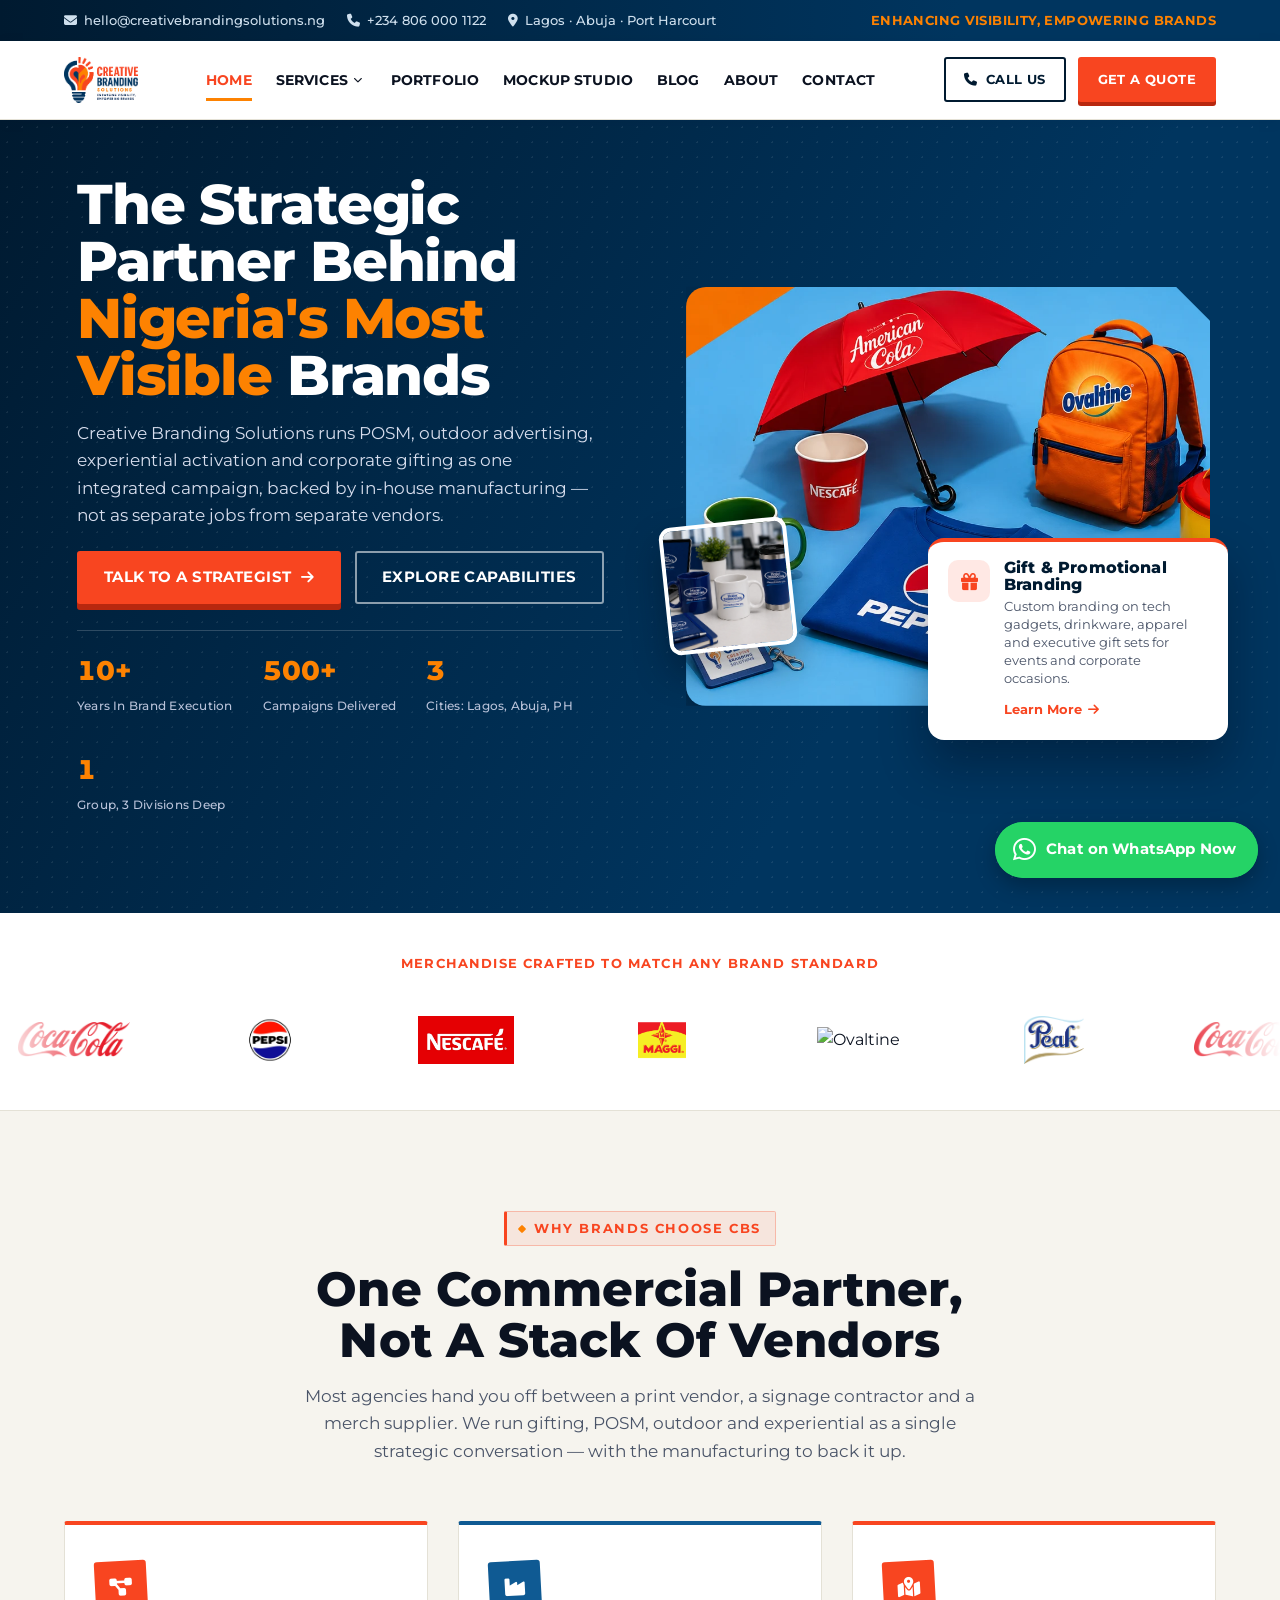
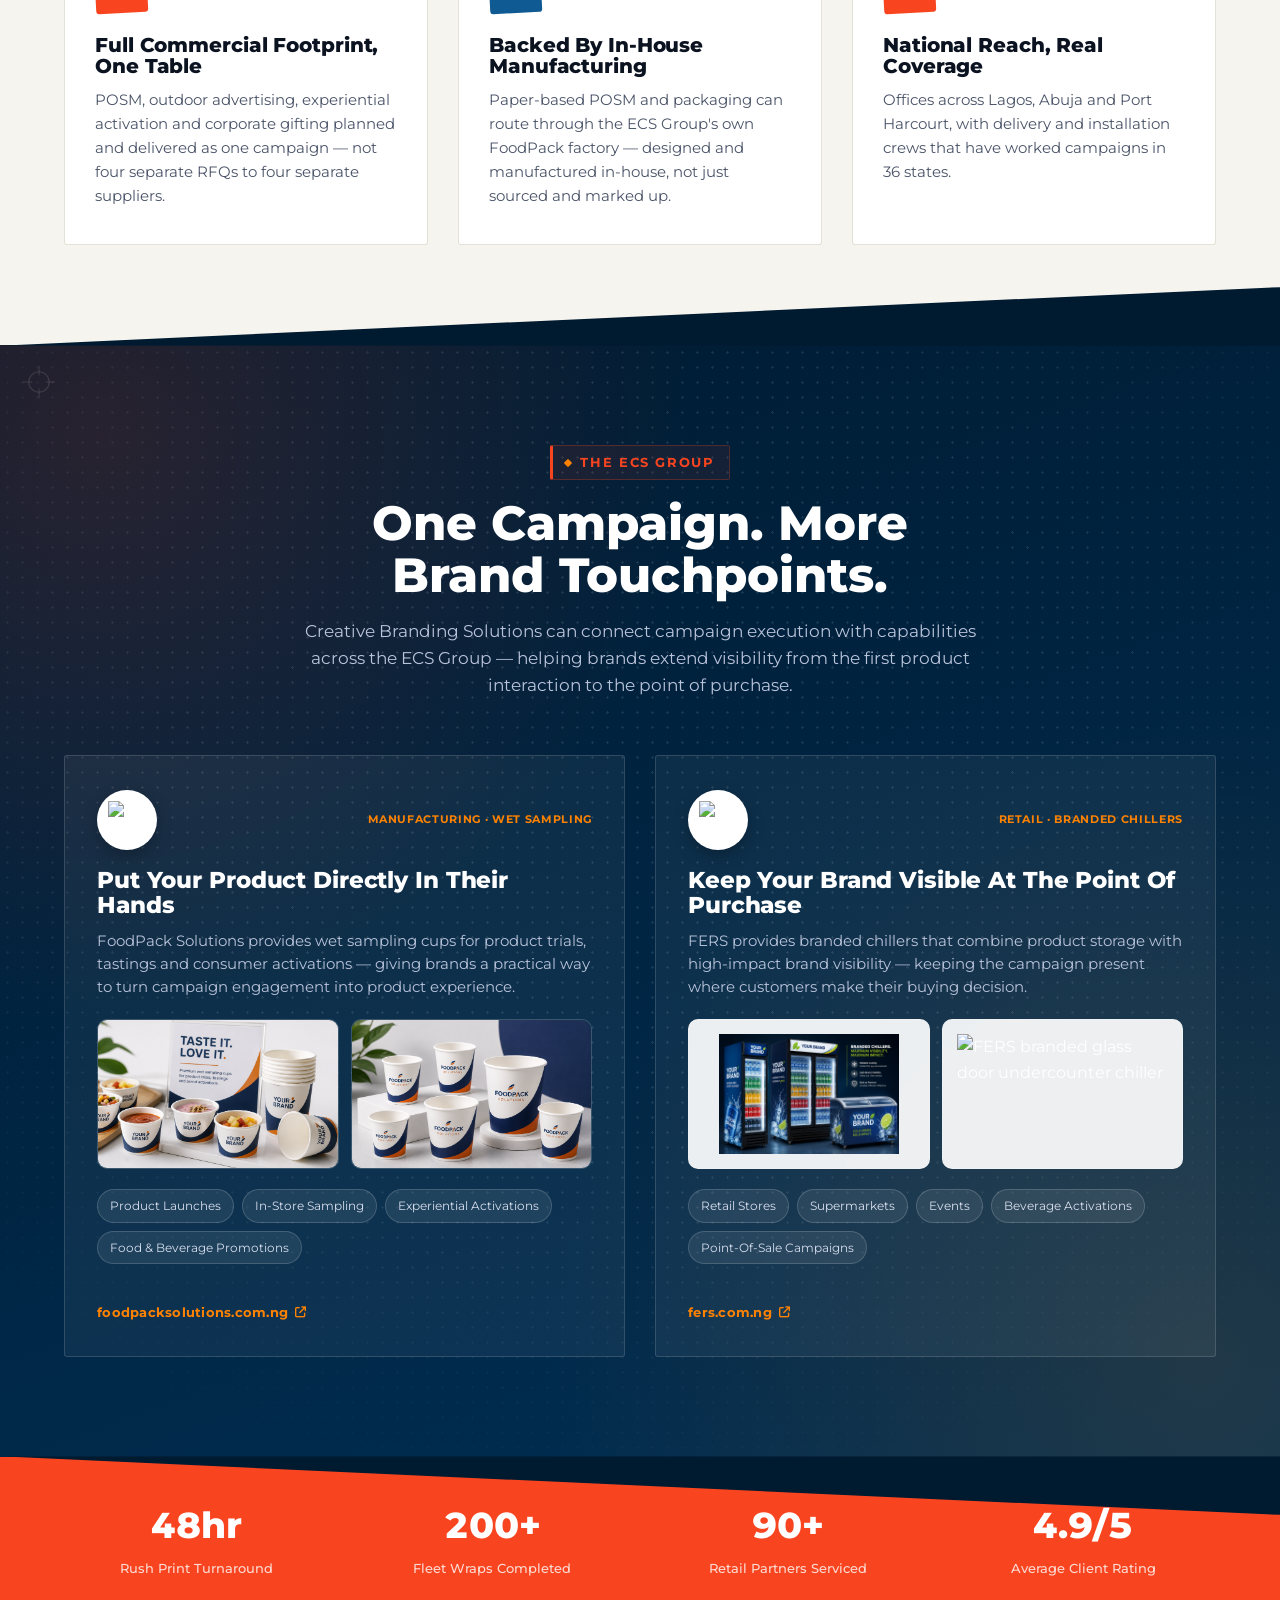
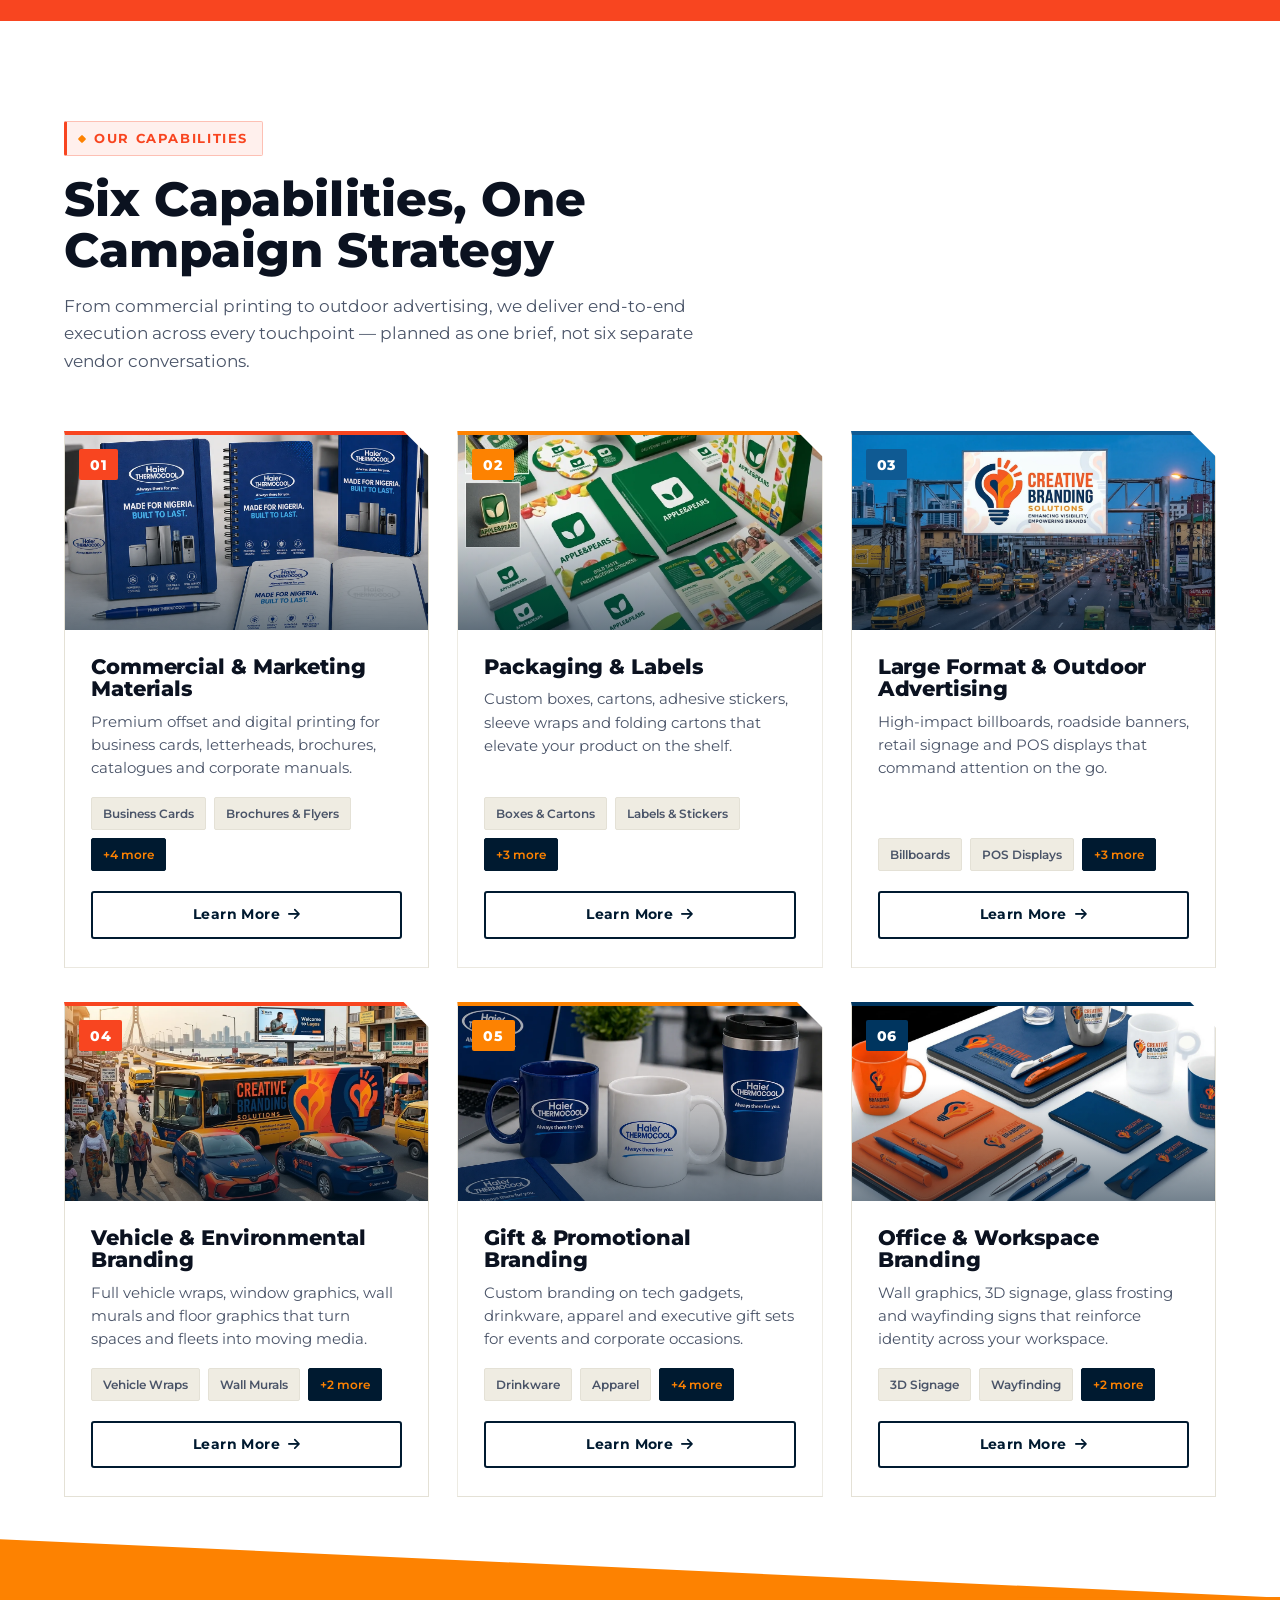
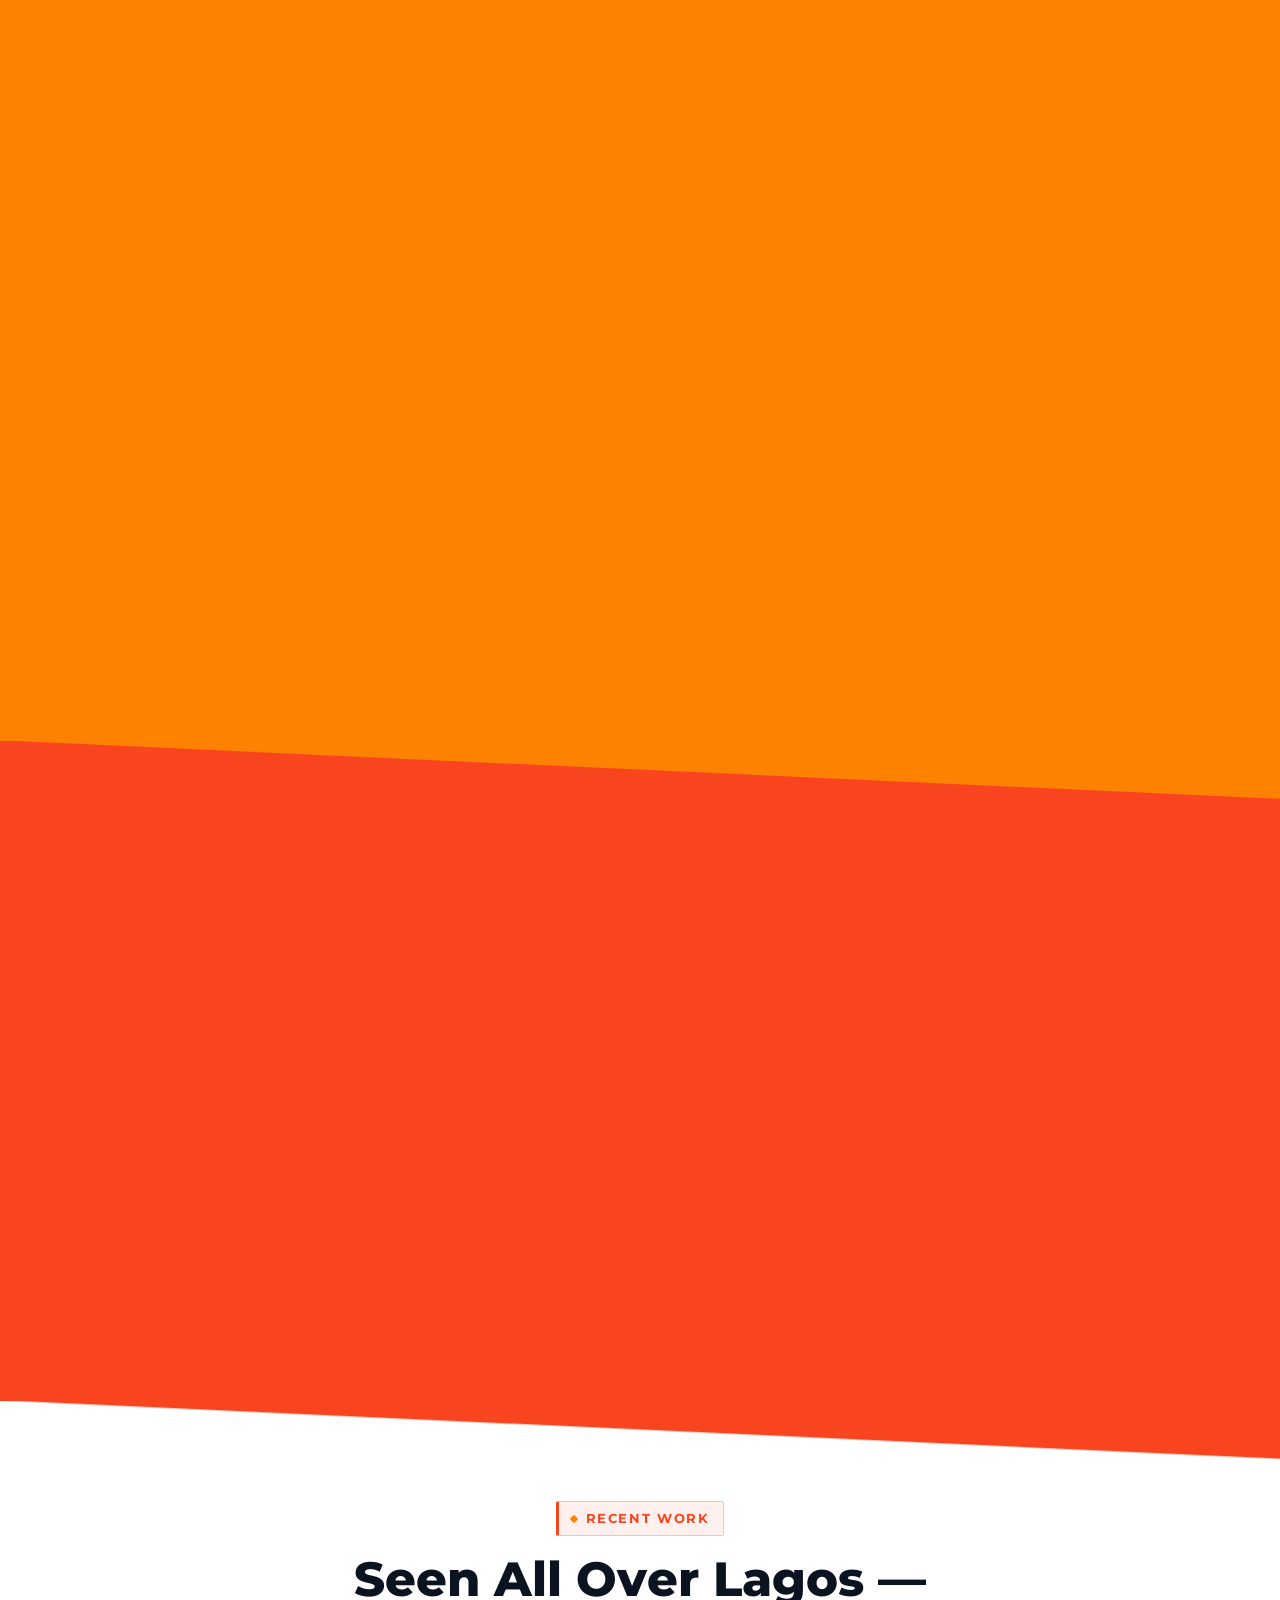
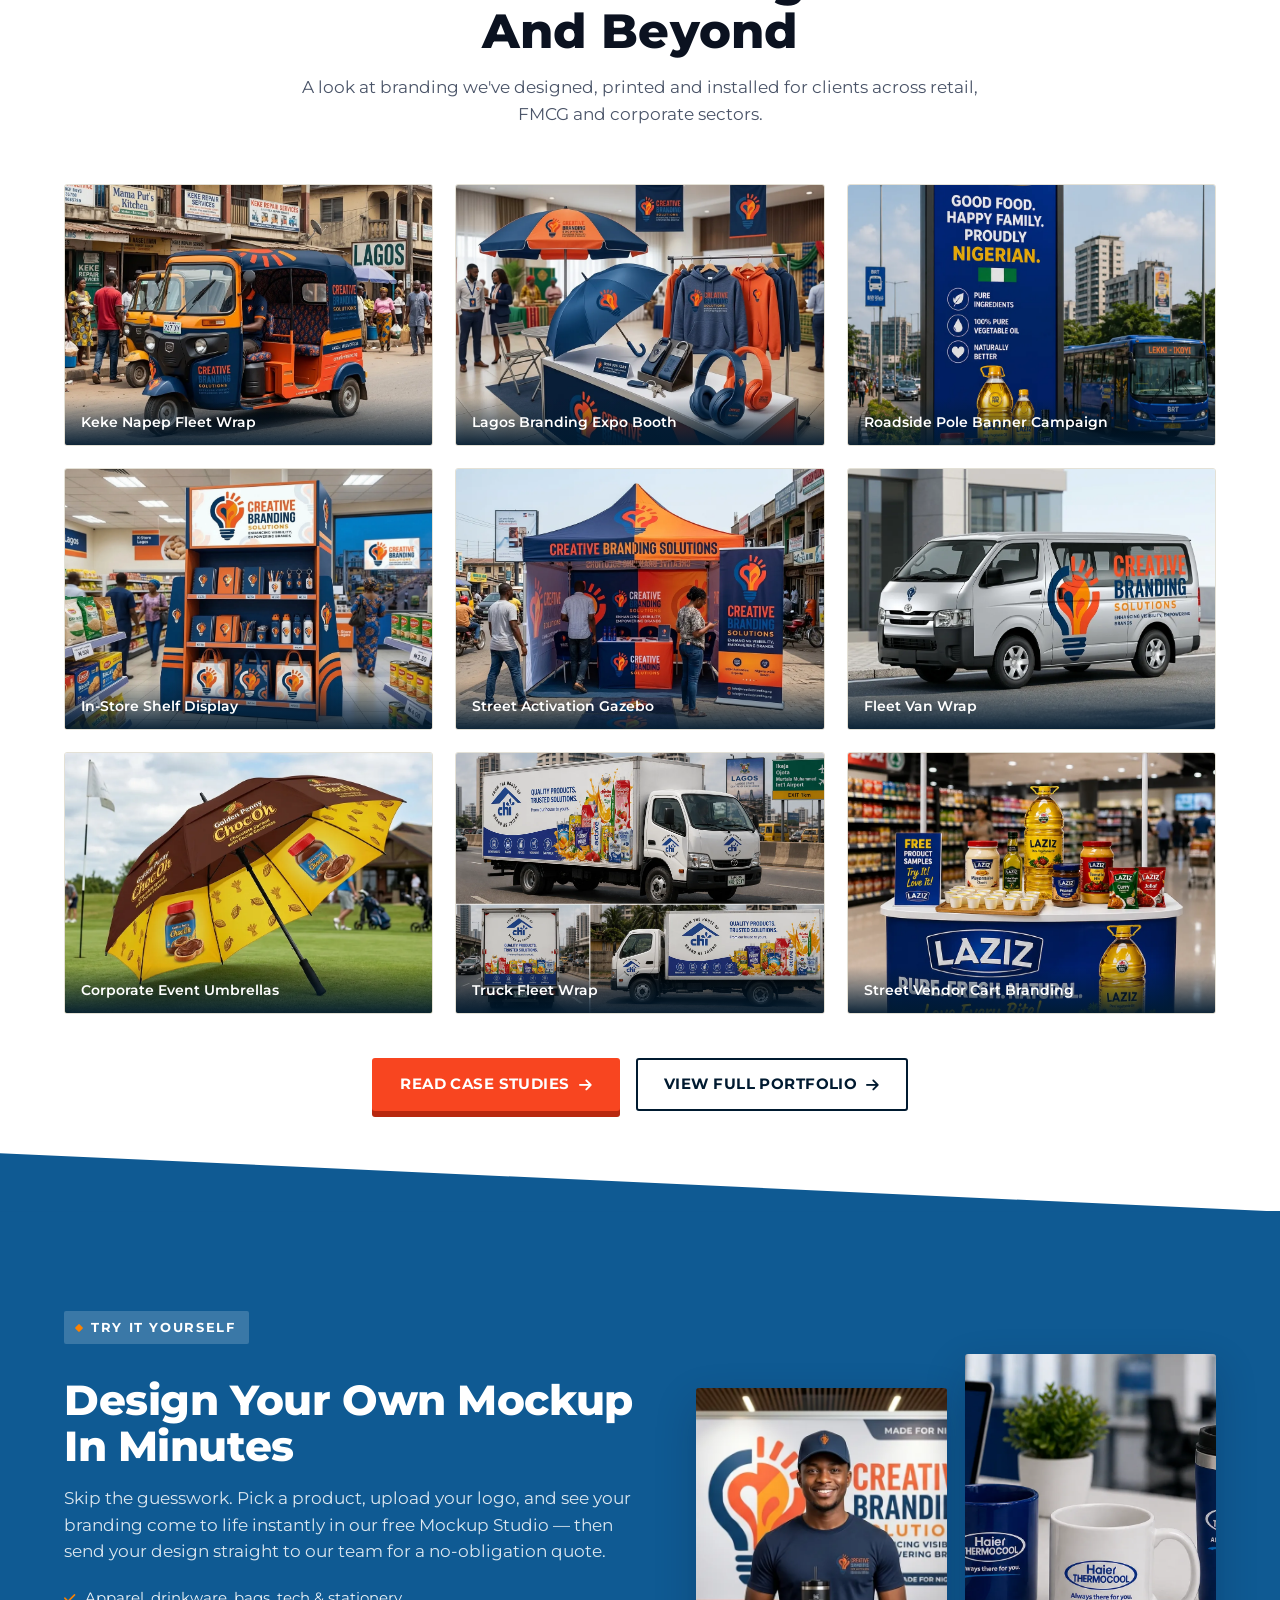
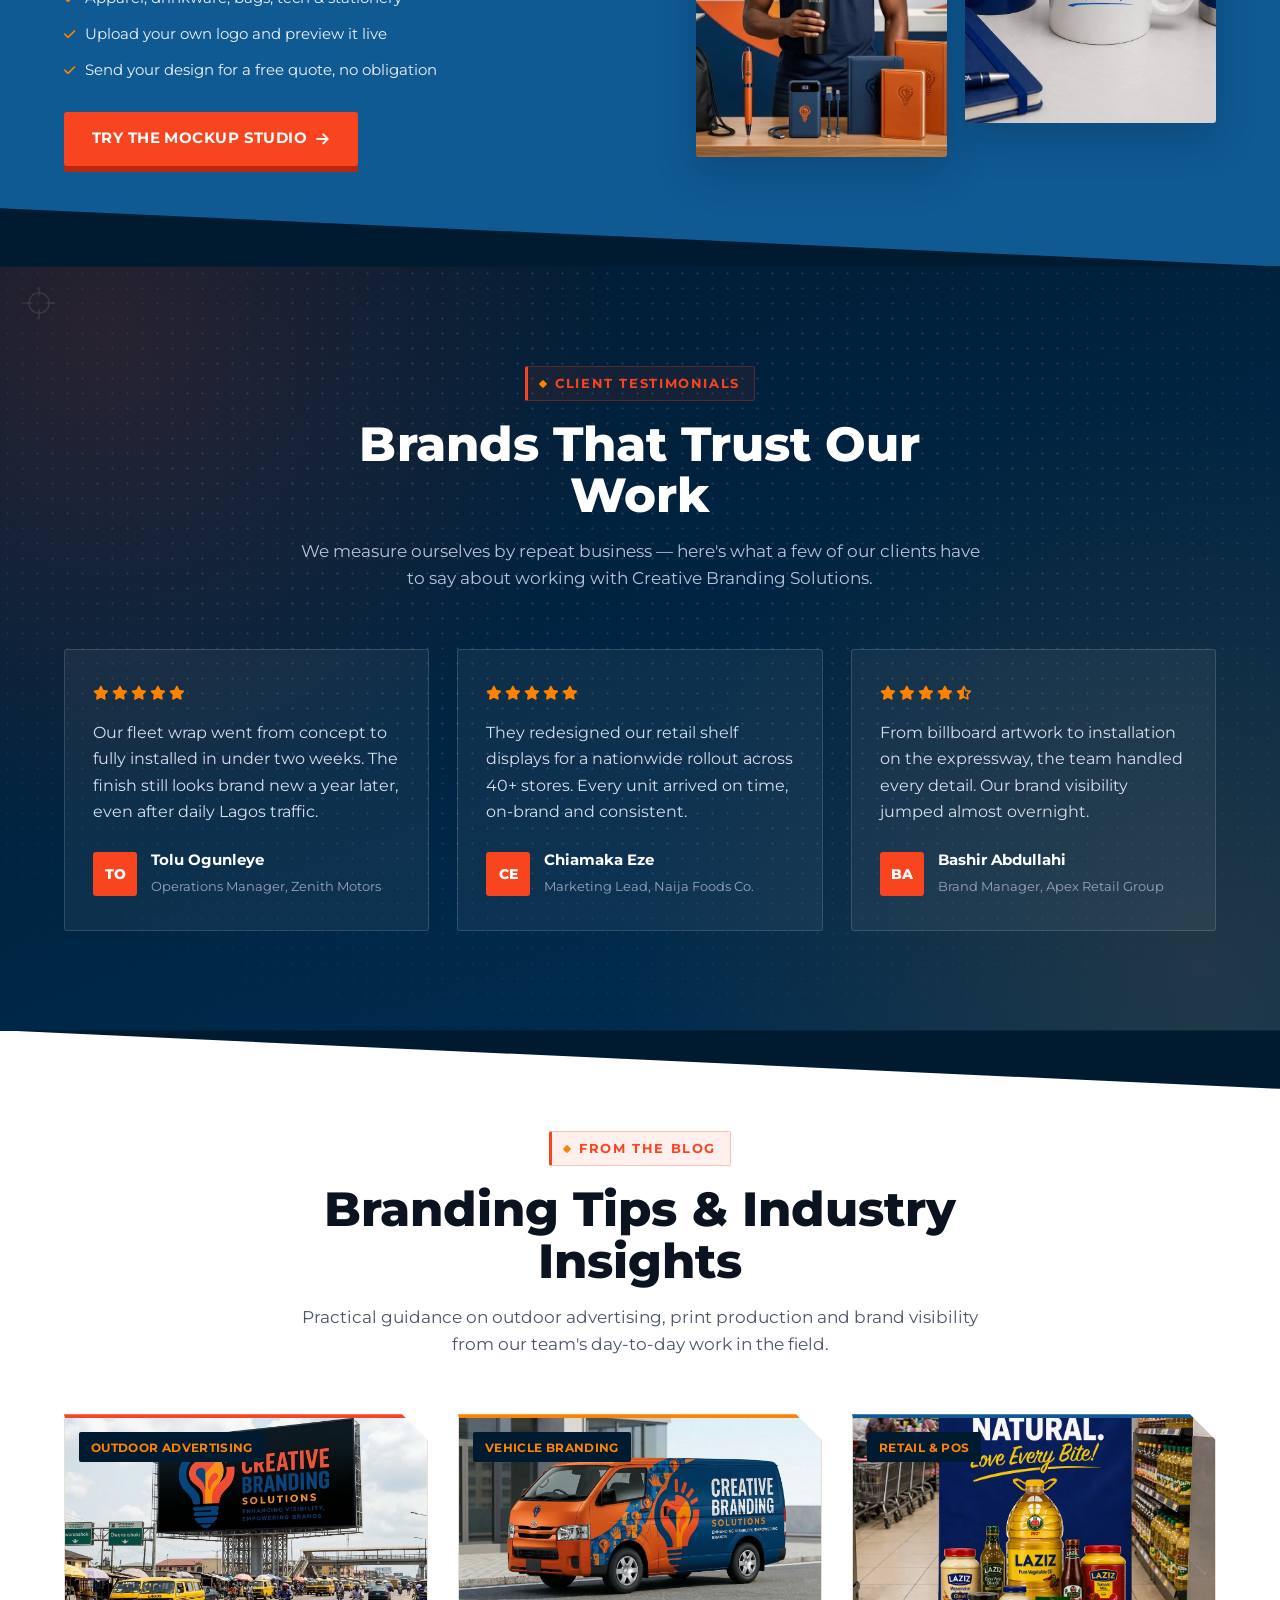
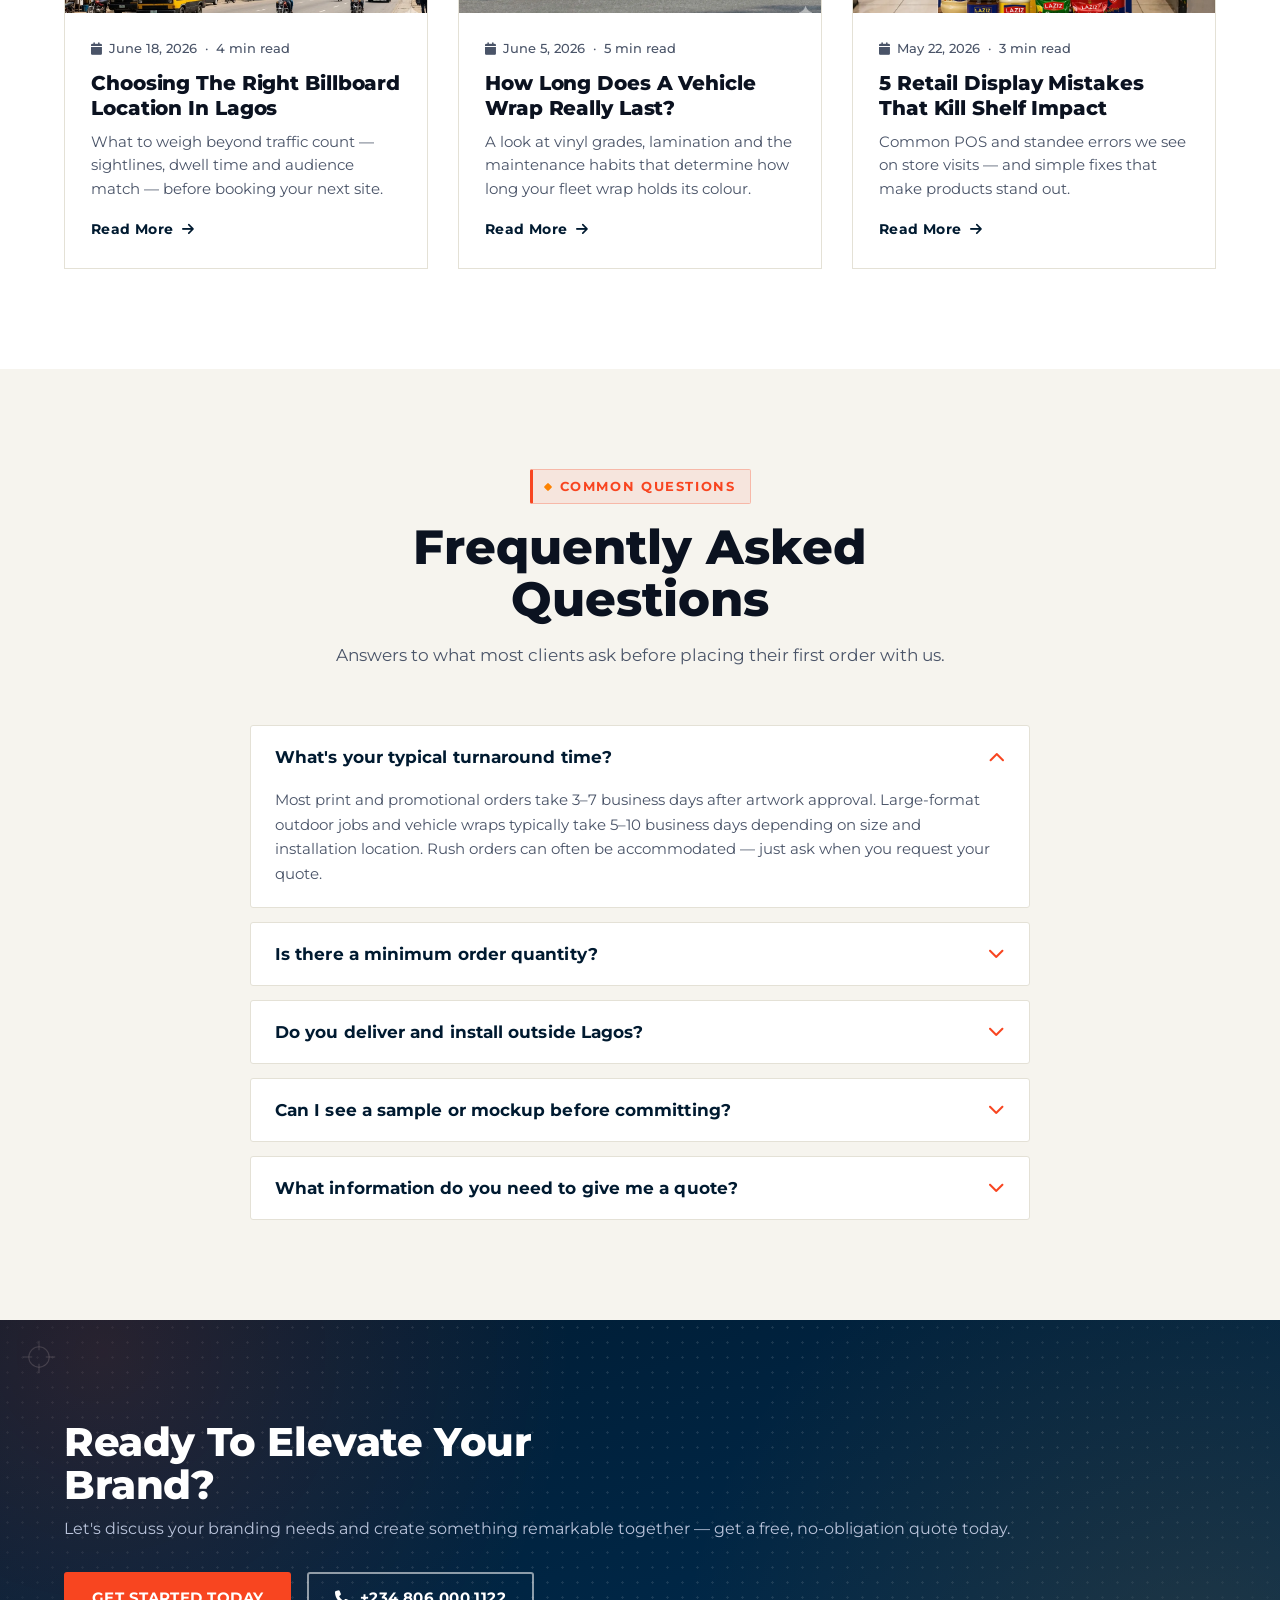
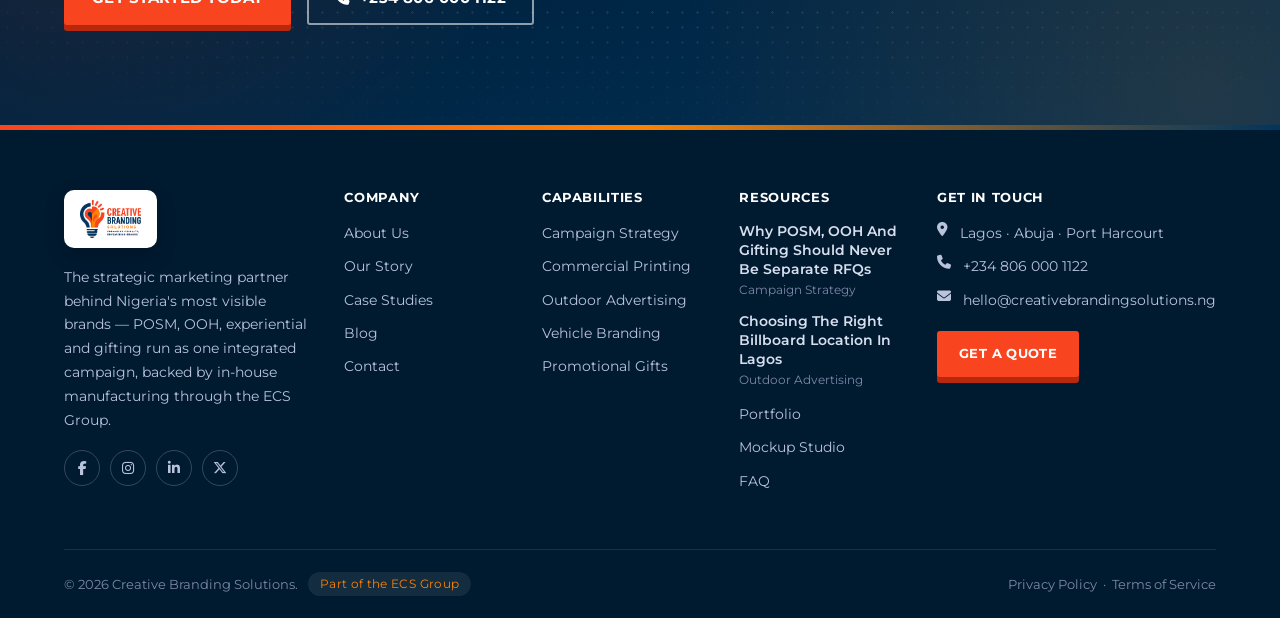
==== commit 2118af0c: "Add files via upload" ====
--- a/index.html
+++ b/index.html
@@ -8,6 +8,9 @@
 <link rel="icon" href="assets/images/favicon-32.png" sizes="32x32" type="image/png" />
 <link rel="icon" href="assets/images/favicon.png" type="image/png" />
 <link rel="apple-touch-icon" href="assets/images/favicon.png" />
+<link rel="preconnect" href="https://fonts.googleapis.com">
+<link rel="preconnect" href="https://fonts.gstatic.com" crossorigin>
+<link href="https://fonts.googleapis.com/css2?family=Montserrat:ital,wght@0,300;0,400;0,500;0,600;0,700;0,800;0,900;1,400;1,500;1,600&display=swap" rel="stylesheet">
 <link rel="stylesheet" href="https://cdnjs.cloudflare.com/ajax/libs/font-awesome/6.5.0/css/all.min.css">
 <link rel="stylesheet" href="assets/css/style.css" />
 <link rel="canonical" href="https://creativebrandingsolutions.ng/" />
@@ -169,7 +172,23 @@
     </a>
     <div class="navlinks">
       <a href="index.html" class="active">Home</a>
-      <a href="services.html">Services</a>
+      <div class="nav-item has-mega">
+      <a href="services.html" class="nav-mega-trigger">Services</a>
+      <button class="nav-mega-toggle" type="button" aria-label="Toggle services menu" aria-expanded="false"><i class="fa-solid fa-chevron-down"></i></button>
+      <div class="nav-mega">
+        <div class="nav-mega-panel">
+        <div class="nav-mega-grid">
+          <a href="services.html#print" class="nav-mega-item"><i class="fa-solid fa-file-lines"></i><span>Commercial &amp; Marketing Print</span></a>
+          <a href="services.html#packaging" class="nav-mega-item"><i class="fa-solid fa-box"></i><span>Packaging &amp; Labels</span></a>
+          <a href="services.html#outdoor" class="nav-mega-item"><i class="fa-solid fa-signs-post"></i><span>Outdoor Advertising</span></a>
+          <a href="services.html#vehicle" class="nav-mega-item"><i class="fa-solid fa-truck"></i><span>Vehicle &amp; Environmental</span></a>
+          <a href="services.html#gifts" class="nav-mega-item"><i class="fa-solid fa-gift"></i><span>Gifts &amp; Promotional</span></a>
+          <a href="services.html#office" class="nav-mega-item"><i class="fa-solid fa-building"></i><span>Office &amp; Workspace</span></a>
+        </div>
+        <a href="services.html" class="nav-mega-viewall">View All Six Capabilities <i class="fa-solid fa-arrow-right"></i></a>
+        </div>
+      </div>
+    </div>
       <a href="portfolio.html">Portfolio</a>
       <a href="mockup-studio.html">Mockup Studio</a>
       <a href="blog.html">Blog</a>
@@ -186,27 +205,37 @@
 </div>
 
 <!-- HERO -->
-<header class="hero-slider" id="heroSlider">
-
-  <div class="hero-slide is-active" style="background-image:url('assets/images/hero-landing-page.webp');">
-    <div class="container">
-      <div class="hero-content">
-        <h1>The Strategic Partner Behind <em>Nigeria's Most Visible</em> Brands</h1>
-        <p class="lead">Creative Branding Solutions runs POSM, outdoor advertising, experiential activation and corporate gifting as one integrated campaign, backed by in-house manufacturing — not as separate jobs from separate vendors.</p>
-        <div class="hero-btns">
-          <a href="contact.html" class="btn btn-primary">Talk To A Strategist <i class="fa-solid fa-arrow-right"></i></a>
-          <a href="services.html" class="btn btn-ghost-light">Explore Capabilities</a>
-        </div>
-        <div class="hero-stats">
-          <div class="stat"><b>10+</b><span>Years In Brand Execution</span></div>
-          <div class="stat"><b>500+</b><span>Campaigns Delivered</span></div>
-          <div class="stat"><b>3</b><span>Cities: Lagos, Abuja, PH</span></div>
-          <div class="stat"><b>1</b><span>Group, 3 Divisions Deep</span></div>
-        </div>
-      </div>
-    </div>
-  </div>
-
+<header class="hero-split">
+  <div class="container hero-split-inner">
+    <div class="hero-content">
+      <h1>The Strategic Partner Behind <em>Nigeria's Most Visible</em> Brands</h1>
+      <p class="lead">Creative Branding Solutions runs POSM, outdoor advertising, experiential activation and corporate gifting as one integrated campaign, backed by in-house manufacturing — not as separate jobs from separate vendors.</p>
+      <div class="hero-btns">
+        <a href="contact.html" class="btn btn-primary">Talk To A Strategist <i class="fa-solid fa-arrow-right"></i></a>
+        <a href="services.html" class="btn btn-ghost-light">Explore Capabilities</a>
+      </div>
+      <div class="hero-stats">
+        <div class="stat"><b>10+</b><span>Years In Brand Execution</span></div>
+        <div class="stat"><b>500+</b><span>Campaigns Delivered</span></div>
+        <div class="stat"><b>3</b><span>Cities: Lagos, Abuja, PH</span></div>
+        <div class="stat"><b>1</b><span>Group, 3 Divisions Deep</span></div>
+      </div>
+    </div>
+    <div class="hero-visual">
+      <div class="hero-visual-frame">
+        <img src="assets/images/hero-landing-page.webp" alt="Branded merchandise and print collateral produced by Creative Branding Solutions" class="hero-visual-main" />
+      </div>
+      <img src="assets/images/drinkware-mugs-bottles.webp" alt="Branded mugs and bottles mockup" class="hero-visual-float hero-visual-float-a" />
+      <div class="hero-promo-card">
+        <span class="hero-promo-icon"><i class="fa-solid fa-gift"></i></span>
+        <div>
+          <h4>Gift &amp; Promotional Branding</h4>
+          <p>Custom branding on tech gadgets, drinkware, apparel and executive gift sets for events and corporate occasions.</p>
+          <a href="services.html#gifts">Learn More <i class="fa-solid fa-arrow-right"></i></a>
+        </div>
+      </div>
+    </div>
+  </div>
 </header>
 
 <!-- TRUSTED BY -->
@@ -265,7 +294,7 @@
 <section class="bg-navy halftone" style="position:relative;">
   <div class="wave-divider wave-top">
     <svg viewBox="0 0 1200 70" preserveAspectRatio="none" xmlns="http://www.w3.org/2000/svg">
-      <path d="M0,70 C200,10 400,10 600,40 C800,70 1000,20 1200,10 L1200,70 L0,70 Z" fill="var(--navy-deep)"></path>
+      <path d="M0,70 L1200,6 L1200,70 Z" fill="var(--navy-deep)"></path>
     </svg>
   </div>
   <div class="container">
@@ -318,7 +347,7 @@
   </div>
   <div class="wave-divider wave-bottom">
     <svg viewBox="0 0 1200 70" preserveAspectRatio="none" xmlns="http://www.w3.org/2000/svg">
-      <path d="M0,70 C200,10 400,10 600,40 C800,70 1000,20 1200,10 L1200,70 L0,70 Z" fill="var(--navy-deep)"></path>
+      <path d="M0,70 L1200,6 L1200,70 Z" fill="var(--navy-deep)"></path>
     </svg>
   </div>
 </section>
@@ -454,7 +483,7 @@
 <section class="bg-amber-solid" style="position:relative;">
   <div class="wave-divider wave-top">
     <svg viewBox="0 0 1200 70" preserveAspectRatio="none" xmlns="http://www.w3.org/2000/svg">
-      <path d="M0,30 C200,70 400,70 600,50 C800,30 1000,60 1200,40 L1200,70 L0,70 Z" fill="var(--amber)"></path>
+      <path d="M0,6 L1200,70 L0,70 Z" fill="var(--amber)"></path>
     </svg>
   </div>
   <div class="container">
@@ -488,7 +517,7 @@
   </div>
   <div class="wave-divider wave-bottom">
     <svg viewBox="0 0 1200 70" preserveAspectRatio="none" xmlns="http://www.w3.org/2000/svg">
-      <path d="M0,70 C200,10 400,10 600,40 C800,70 1000,20 1200,10 L1200,70 L0,70 Z" fill="var(--amber)"></path>
+      <path d="M0,70 L1200,6 L1200,70 Z" fill="var(--amber)"></path>
     </svg>
   </div>
 </section>
@@ -524,7 +553,7 @@
   </div>
   <div class="wave-divider wave-bottom">
     <svg viewBox="0 0 1200 70" preserveAspectRatio="none" xmlns="http://www.w3.org/2000/svg">
-      <path d="M0,70 C200,10 400,10 600,40 C800,70 1000,20 1200,10 L1200,70 L0,70 Z" fill="var(--violet)"></path>
+      <path d="M0,70 L1200,6 L1200,70 Z" fill="var(--violet)"></path>
     </svg>
   </div>
 </section>
@@ -586,7 +615,7 @@
 <section class="bg-teal-solid" style="position:relative;">
   <div class="wave-divider wave-top">
     <svg viewBox="0 0 1200 70" preserveAspectRatio="none" xmlns="http://www.w3.org/2000/svg">
-      <path d="M0,30 C200,70 400,70 600,50 C800,30 1000,60 1200,40 L1200,70 L0,70 Z" fill="var(--teal)"></path>
+      <path d="M0,6 L1200,70 L0,70 Z" fill="var(--teal)"></path>
     </svg>
   </div>
   <div class="container">
@@ -616,7 +645,7 @@
 <section class="bg-navy halftone" style="position:relative;">
   <div class="wave-divider wave-top">
     <svg viewBox="0 0 1200 70" preserveAspectRatio="none" xmlns="http://www.w3.org/2000/svg">
-      <path d="M0,30 C200,70 400,70 600,50 C800,30 1000,60 1200,40 L1200,70 L0,70 Z" fill="var(--navy-deep)"></path>
+      <path d="M0,6 L1200,70 L0,70 Z" fill="var(--navy-deep)"></path>
     </svg>
   </div>
   <div class="container">
@@ -673,7 +702,7 @@
   </div>
   <div class="wave-divider wave-bottom">
     <svg viewBox="0 0 1200 70" preserveAspectRatio="none" xmlns="http://www.w3.org/2000/svg">
-      <path d="M0,70 C200,10 400,10 600,40 C800,70 1000,20 1200,10 L1200,70 L0,70 Z" fill="var(--navy-deep)"></path>
+      <path d="M0,70 L1200,6 L1200,70 Z" fill="var(--navy-deep)"></path>
     </svg>
   </div>
 </section>
--- a/assets/css/style.css
+++ b/assets/css/style.css
@@ -1,13 +1,24 @@
 /* =========================================================================
-   CREATIVE BRANDING SOLUTIONS — stylesheet
-   Palette (pulled directly from the logo — three colours, used everywhere):
+   CREATIVE BRANDING SOLUTIONS — stylesheet v2
+   ---------------------------------------------------------------------
+   Palette (unchanged brand DNA — three colours, used everywhere):
              --navy  #00355F (deep) / --navy-deep #001A30 (near-black backgrounds)
              --flame #F84520 (red-orange)  --amber #FD8201 (amber/orange)
              --paper #f6f4ee (warm off-white)  --line #e4e1d6
-   Type:     display = 'avertaextrabold' (condensed, poster/billboard energy)
-             body    = system sans
-   Signature: cards cut like billboard panels (angled top notch + post leg),
-              halftone dot texture referencing offset print production.
+   Type:     One family, used deliberately across its full weight range —
+             Montserrat 800/900 for display headlines (tight tracking to
+             keep the big geometric letterforms from feeling loose), 700
+             for subheads and card titles, 600 for nav/buttons/labels,
+             500 for eyebrows and stat numbers, 400 for running body copy,
+             italic 500 reserved for quotes/testimonials. Same family
+             throughout on purpose — hierarchy comes from weight and
+             scale, not a second typeface.
+   Signature: cards cut like an angled billboard panel corner (clip-path,
+              not a decorative border), a diagonal panel-edge divider between
+              sections instead of a generic soft "SaaS blob" wave, fine
+              halftone dot screen + corner registration marks on dark
+              sections (referencing offset-print colour-alignment marks),
+              a tactile 3-D "pressed button" that travels on click.
    ========================================================================= */
 
 * , *::before, *::after { box-sizing: border-box; margin: 0; padding: 0; }
@@ -32,21 +43,25 @@
   --violet:      var(--flame);
   --sky:         var(--amber);
 
-  --display: 'avertaextrabold', -apple-system, BlinkMacSystemFont, 'San Francisco', Roboto, 'Segoe UI', 'Helvetica Neue', 'Lucida Grande', Arial, sans-serif;
-  --body:    -apple-system, BlinkMacSystemFont, 'San Francisco', Roboto, 'Segoe UI', 'Helvetica Neue', 'Lucida Grande', Arial, sans-serif;
-
-  --radius: 4px;
+  --display: 'Montserrat', -apple-system, BlinkMacSystemFont, 'Segoe UI', Arial, sans-serif;
+  --body:    'Montserrat', -apple-system, BlinkMacSystemFont, 'Segoe UI', Roboto, 'Helvetica Neue', Arial, sans-serif;
+
+  --radius: 3px;
   --container: 1200px;
+  --cut: 26px;   /* billboard-panel corner-cut size, shared by every clipped card */
+  --ease: cubic-bezier(.2,.7,.3,1);
 }
 
 html { scroll-behavior: smooth; }
 
 body{
   font-family: var(--body);
+  font-weight: 400;
   color: var(--ink);
   background: var(--white);
-  line-height: 1.55;
+  line-height: 1.6;
   -webkit-font-smoothing: antialiased;
+  font-size: 16px;
 }
 
 img{ max-width: 100%; display: block; }
@@ -63,38 +78,46 @@
   font-family: var(--display);
   font-weight: 800;
   letter-spacing: -0.01em;
-  line-height: 1.15;
+  line-height: 1.08;
   text-transform: none;
 }
-
+h3, h4{ letter-spacing: -0.005em; }
+
+/* ---------- eyebrow / kicker label ----------
+   Squared tag with a solid colour block instead of the soft rounded
+   "SaaS pill" — a diamond bullet ties it visually to .chip elsewhere. */
 .eyebrow{
   display: inline-flex;
   align-items: center;
-  gap: 8px;
-  font-family: var(--display);
+  gap: 9px;
+  font-family: var(--body);
+  font-weight: 700;
   font-size: 12.5px;
-  letter-spacing: 0.14em;
+  letter-spacing: 0.13em;
   text-transform: uppercase;
   color: var(--flame);
   background: rgba(248,69,32,0.08);
-  border: 1px solid rgba(248,69,32,0.25);
-  padding: 7px 16px 6px;
-  border-radius: 100px;
+  border: 1px solid rgba(248,69,32,0.28);
+  border-left: 3px solid var(--flame);
+  padding: 7px 14px 6px 12px;
+  border-radius: 2px;
   margin-bottom: 18px;
 }
 .eyebrow::before{
   content: "";
-  width: 7px; height: 7px;
+  width: 6px; height: 6px;
   background: var(--amber);
-  border-radius: 50%;
+  border-radius: 1px;
+  transform: rotate(45deg);
   display: inline-block;
-}
-
-/* ---------- halftone texture helper ----------
-   Refreshed dark-section treatment: soft two-tone brand glow (flame + amber)
-   over a subtle navy gradient, with a fine dot grid that fades toward the
-   edges instead of tiling flat edge-to-edge. Applies to every dark navy
-   section (.pagehead, .cta-banner, .bg-navy.halftone) automatically. */
+  flex-shrink: 0;
+}
+
+/* ---------- halftone texture + registration marks ----------
+   Fine offset-print dot screen (unchanged idea, tightened up) plus two
+   corner "registration marks" — the crosshair-circle marks printers use
+   to check colour alignment on a proof sheet. Purely decorative, drawn
+   as layered backgrounds, so it costs zero markup on every page. */
 .halftone{
   position: relative;
   isolation: isolate;
@@ -102,11 +125,16 @@
 .halftone::before{
   content: "";
   position: absolute; inset: 0;
-  background-image: radial-gradient(rgba(255,255,255,0.14) 1.3px, transparent 1.3px);
-  background-size: 16px 16px;
-  -webkit-mask-image: radial-gradient(ellipse 85% 80% at 50% 35%, black 35%, transparent 82%);
-          mask-image: radial-gradient(ellipse 85% 80% at 50% 35%, black 35%, transparent 82%);
-  opacity: 0.6;
+  background-image:
+    radial-gradient(rgba(255,255,255,0.14) 1.2px, transparent 1.2px),
+    url("data:image/svg+xml,%3Csvg xmlns='http://www.w3.org/2000/svg' viewBox='0 0 40 40'%3E%3Ccircle cx='20' cy='20' r='12' fill='none' stroke='white' stroke-opacity='0.4' stroke-width='1.3'/%3E%3Cline x1='20' y1='1' x2='20' y2='12' stroke='white' stroke-opacity='0.4' stroke-width='1.3'/%3E%3Cline x1='20' y1='28' x2='20' y2='39' stroke='white' stroke-opacity='0.4' stroke-width='1.3'/%3E%3Cline x1='1' y1='20' x2='12' y2='20' stroke='white' stroke-opacity='0.4' stroke-width='1.3'/%3E%3Cline x1='28' y1='20' x2='39' y2='20' stroke='white' stroke-opacity='0.4' stroke-width='1.3'/%3E%3C/svg%3E"),
+    url("data:image/svg+xml,%3Csvg xmlns='http://www.w3.org/2000/svg' viewBox='0 0 40 40'%3E%3Ccircle cx='20' cy='20' r='12' fill='none' stroke='white' stroke-opacity='0.4' stroke-width='1.3'/%3E%3Cline x1='20' y1='1' x2='20' y2='12' stroke='white' stroke-opacity='0.4' stroke-width='1.3'/%3E%3Cline x1='20' y1='28' x2='20' y2='39' stroke='white' stroke-opacity='0.4' stroke-width='1.3'/%3E%3Cline x1='1' y1='20' x2='12' y2='20' stroke='white' stroke-opacity='0.4' stroke-width='1.3'/%3E%3Cline x1='28' y1='20' x2='39' y2='20' stroke='white' stroke-opacity='0.4' stroke-width='1.3'/%3E%3C/svg%3E");
+  background-size: 15px 15px, 34px 34px, 34px 34px;
+  background-repeat: repeat, no-repeat, no-repeat;
+  background-position: 0 0, 22px 20px, calc(100% - 22px) calc(100% - 20px);
+  -webkit-mask-image: radial-gradient(ellipse 90% 85% at 50% 35%, black 40%, transparent 85%);
+          mask-image: radial-gradient(ellipse 90% 85% at 50% 35%, black 40%, transparent 85%);
+  opacity: 0.7;
   pointer-events: none;
   z-index: 0;
 }
@@ -114,8 +142,8 @@
   content: "";
   position: absolute; inset: 0;
   background:
-    radial-gradient(circle at 10% 12%, rgba(248,69,32,0.22), transparent 42%),
-    radial-gradient(circle at 92% 88%, rgba(253,130,1,0.18), transparent 46%);
+    radial-gradient(circle at 8% 8%, rgba(248,69,32,0.16), transparent 38%),
+    radial-gradient(circle at 94% 92%, rgba(253,130,1,0.13), transparent 42%);
   pointer-events: none;
   z-index: 0;
 }
@@ -129,7 +157,8 @@
 .topbar{
   background: linear-gradient(90deg, var(--navy-deep), var(--navy) 75%);
   color: #cfe0ee;
-  font-size: 13.5px;
+  font-size: 13px;
+  font-weight: 500;
 }
 .topbar .container{
   display: flex;
@@ -144,7 +173,7 @@
 .topbar a{ color: #cfe0ee; }
 .topbar a:hover{ color: var(--amber); }
 .topbar-left span{ display: inline-flex; align-items: center; gap: 7px; }
-.topbar-right{ color: var(--amber); font-weight: 700; letter-spacing: 0.03em; }
+.topbar-right{ color: var(--amber); font-weight: 700; letter-spacing: 0.03em; font-family: var(--display); font-size: 13px; text-transform: uppercase; }
 
 @media (max-width: 640px){
   .topbar .container{ flex-direction: column; justify-content: center; text-align: center; gap: 4px; }
@@ -196,11 +225,11 @@
 
 .navlinks{
   display: flex;
-  gap: 22px;
+  gap: 24px;
   font-family: var(--display);
   font-weight: 700;
-  font-size: 13px;
-  letter-spacing: 0.02em;
+  font-size: 14px;
+  letter-spacing: 0.01em;
   text-transform: uppercase;
   color: var(--ink);
   white-space: nowrap;
@@ -211,15 +240,15 @@
   content: "";
   position: absolute; left:0; right:0; bottom: -4px;
   height: 3px; background: var(--amber);
-  border-radius: 2px;
+  border-radius: 0;
 }
 .navlinks a:hover{ color: var(--flame); }
 
 .nav-cta{ display: flex; gap: 12px; align-items: center; flex-shrink: 0; }
-.nav-cta .btn{ border-radius: 100px; }
-.nav-cta .btn-primary{ box-shadow: none; }
-.nav-cta .btn-primary:hover{ box-shadow: 0 6px 16px rgba(248,69,32,0.35); transform: translateY(-2px); }
-.nav-cta .btn-primary:active{ transform: translateY(0); box-shadow: none; }
+.nav-cta .btn{ border-radius: var(--radius); }
+.nav-cta .btn-primary{ box-shadow: 0 4px 0 #b8280f; }
+.nav-cta .btn-primary:hover{ box-shadow: 0 6px 0 #b8280f; transform: translateY(-2px); }
+.nav-cta .btn-primary:active{ transform: translateY(0); box-shadow: 0 2px 0 #b8280f; }
 .nav-cta .btn-outline{ border-width: 2px; }
 
 .btn{
@@ -227,8 +256,9 @@
   align-items: center;
   gap: 9px;
   font-family: var(--display);
-  font-size: 14px;
-  letter-spacing: 0.04em;
+  font-weight: 700;
+  font-size: 14.5px;
+  letter-spacing: 0.03em;
   text-transform: uppercase;
   padding: 13px 26px;
   border-radius: var(--radius);
@@ -246,7 +276,7 @@
 .btn-ghost-light{ border-color: rgba(255,255,255,0.55); color: var(--white); }
 .btn-ghost-light:hover{ background: rgba(255,255,255,0.12); }
 .btn-block{ display:flex; }
-.btn-sm{ padding: 10px 18px; font-size: 12.5px; }
+.btn-sm{ padding: 10px 18px; font-size: 13px; }
 
 .navtoggle{
   display: none;
@@ -266,8 +296,6 @@
 .nav-overlay.is-visible{ display: block; }
 body.nav-open{ overflow: hidden; }
 
-/* Nav collapses to a hamburger menu earlier than the content grids (900px)
-   so the 7 links + CTA buttons never get squeezed on tablet widths. */
 @media (max-width: 900px){
   .navlinks{
     display: flex;
@@ -305,11 +333,9 @@
     flex-shrink: 0;
   }
   .nav-cta .btn-outline{ display: none; }
-  .nav-cta .btn-sm{ padding: 9px 14px; font-size: 12px; white-space: nowrap; }
-}
-
-/* Phones: shrink the brand mark so logo + Get A Quote + toggle all stay
-   on one line instead of the brand wrapping above them. */
+  .nav-cta .btn-sm{ padding: 9px 14px; font-size: 12.5px; }
+}
+
 @media (max-width: 480px){
   nav.container{ gap: 10px; }
   .brand{ gap: 8px; }
@@ -317,7 +343,7 @@
   .brand-name{ font-size: 12.5px; }
   .brand-name span{ font-size: 11.5px; }
   .nav-cta{ gap: 8px; }
-  .nav-cta .btn-sm{ padding: 8px 10px; font-size: 11px; }
+  .nav-cta .btn-sm{ padding: 8px 10px; font-size: 11.5px; }
   .navtoggle{ width: 38px; height: 38px; font-size: 16px; }
 }
 
@@ -341,13 +367,13 @@
 }
 .hero .container{ position: relative; z-index: 2; padding-top: 70px; padding-bottom: 70px; text-align: left; margin-left: 0; margin-right: 0; max-width: none; padding-left: clamp(24px, 6vw, 100px); }
 .hero-content{ max-width: 640px; text-align: left; margin-left: 0; margin-right: auto; }
-.hero-content .eyebrow{ margin-bottom: 14px; font-size: 12.5px; }
+.hero-content .eyebrow{ margin-bottom: 14px; font-size: 12.5px; background: rgba(253,130,1,0.16); border-color: rgba(253,130,1,0.4); color: var(--amber); }
 .hero-content h1, .hero-content h2{
   font-weight: 800;
-  letter-spacing: -0.01em;
-  line-height: 1.08;
-  font-size: clamp(28px, 3.6vw, 46px);
-  margin-bottom: 14px;
+  letter-spacing: -0.02em;
+  line-height: 1.02;
+  font-size: clamp(32px, 4.4vw, 56px);
+  margin-bottom: 16px;
 }
 .hero-content h1 em, .hero-content h2 em{
   font-style: normal;
@@ -355,31 +381,192 @@
 }
 .hero-content .lead{
   font-family: var(--body);
-  font-size: 16px;
+  font-size: 17px;
+  font-weight: 400;
   color: #d7deee;
   max-width: 520px;
-  margin-bottom: 20px;
+  margin-bottom: 22px;
   text-align: left;
 }
-.hero-btns{ display: flex; justify-content: flex-start; gap: 14px; flex-wrap: wrap; margin-bottom: 24px; }
-.hero-btns .btn{ font-size: 14px; padding: 12px 24px; }
+.hero-btns{ display: flex; justify-content: flex-start; gap: 14px; flex-wrap: wrap; margin-bottom: 26px; }
+.hero-btns .btn{ font-size: 14.5px; padding: 13px 25px; }
 
 .hero-stats{
   display: flex;
   justify-content: flex-start;
-  gap: 28px;
+  gap: 30px;
   flex-wrap: wrap;
   border-top: 1px solid rgba(255,255,255,0.18);
-  padding-top: 16px;
+  padding-top: 18px;
 }
 .hero-stats .stat{ text-align: left; }
 .hero-stats .stat b{
   font-family: var(--display);
-  font-size: 24px;
+  font-weight: 800;
+  font-size: 27px;
   color: var(--amber);
   display: block;
 }
-.hero-stats .stat span{ font-size: 12px; color: #b9c3da; letter-spacing: 0.02em; }
+.hero-stats .stat span{ font-size: 12px; color: #b9c3da; letter-spacing: 0.02em; font-weight: 500; }
+
+/* ============================= HERO SPLIT (asymmetric, swag.com-style layout: copy + floating product visual) ============================= */
+.hero-split{
+  position: relative;
+  background: linear-gradient(120deg, var(--navy-deep) 0%, var(--navy) 68%);
+  color: var(--white);
+  overflow: hidden;
+  padding: 56px 0 96px;
+}
+.hero-split::before{
+  content: "";
+  position: absolute; inset: 0;
+  background-image: radial-gradient(rgba(255,255,255,0.16) 1px, transparent 1px);
+  background-size: 15px 15px;
+  opacity: 0.5;
+  pointer-events: none;
+}
+.hero-split-inner{
+  position: relative; z-index: 2;
+  display: grid;
+  grid-template-columns: minmax(0,1.02fr) minmax(0,0.98fr);
+  gap: clamp(32px, 5vw, 64px);
+  align-items: center;
+  max-width: none;
+  margin: 0;
+  padding-left: clamp(24px, 6vw, 100px);
+  padding-right: clamp(24px, 6vw, 70px);
+}
+.hero-split .hero-content{ max-width: 560px; }
+.hero-visual{ position: relative; }
+.hero-visual-frame{
+  position: relative;
+  border-radius: 20px;
+  overflow: hidden;
+  aspect-ratio: 5 / 4;
+  box-shadow: 0 30px 60px rgba(0,10,22,0.45);
+  clip-path: polygon(0 0, calc(100% - 34px) 0, 100% 34px, 100% 100%, 0 100%);
+}
+.hero-visual-frame img.hero-visual-main{
+  width: 100%; height: 100%; object-fit: cover; display: block;
+}
+.hero-visual-float{
+  position: absolute;
+  width: 128px;
+  border-radius: 12px;
+  border: 4px solid var(--white);
+  box-shadow: 0 18px 34px rgba(0,10,22,0.4);
+  object-fit: cover;
+  aspect-ratio: 1;
+}
+.hero-visual-float-a{ left: -22px; bottom: 56px; transform: rotate(-6deg); }
+.hero-promo-card{
+  position: absolute;
+  right: -18px;
+  bottom: -34px;
+  width: min(300px, 82%);
+  background: var(--white);
+  color: var(--ink);
+  border-radius: 16px;
+  padding: 18px 20px;
+  display: flex;
+  gap: 14px;
+  align-items: flex-start;
+  box-shadow: 0 24px 46px rgba(0,10,22,0.35);
+  border-top: 4px solid var(--flame);
+}
+.hero-promo-icon{
+  flex-shrink: 0;
+  width: 42px; height: 42px;
+  border-radius: 10px;
+  background: rgba(248,69,32,0.12);
+  color: var(--flame);
+  display: flex; align-items: center; justify-content: center;
+  font-size: 17px;
+}
+.hero-promo-card h4{
+  font-family: var(--display); font-weight: 800; font-size: 15.5px;
+  color: var(--navy-deep); margin-bottom: 4px; letter-spacing: 0.01em;
+}
+.hero-promo-card p{ font-size: 12.5px; color: var(--ink-soft); line-height: 1.45; margin-bottom: 8px; }
+.hero-promo-card a{ font-size: 12.5px; font-weight: 700; color: var(--flame); display: inline-flex; align-items: center; gap: 6px; }
+@media (max-width: 980px){
+  .hero-split-inner{ grid-template-columns: 1fr; }
+  .hero-split .hero-content{ max-width: none; }
+  .hero-visual{ margin-top: 44px; max-width: 460px; margin-left: auto; margin-right: auto; }
+  .hero-promo-card{ position: static; margin-top: 20px; width: 100%; }
+  .hero-visual-float-a{ display: none; }
+}
+@media (max-width: 560px){
+  .hero-split{ padding-bottom: 48px; }
+}
+
+/* ============================= NAV MEGA-MENU (swag.com "What We Offer" pattern) ============================= */
+.nav-item{ position: relative; display: inline-flex; align-items: center; gap: 4px; }
+.nav-mega-trigger{ display: inline-flex; align-items: center; gap: 5px; }
+.nav-mega-trigger .ic-chev{ width: 11px; height: 11px; transition: transform 0.15s ease; }
+.nav-item:hover .nav-mega-trigger .ic-chev, .nav-item:focus-within .nav-mega-trigger .ic-chev{ transform: rotate(180deg); }
+.nav-mega-toggle{
+  display: inline-flex; align-items: center; justify-content: center;
+  width: 18px; height: 18px; margin-left: -3px;
+  background: none; border: none; cursor: pointer;
+  color: inherit; font-size: 9px; padding: 0;
+  transition: transform 0.15s ease;
+}
+.nav-mega-toggle i, .nav-mega-toggle svg{ width: 10px; height: 10px; }
+.nav-item.is-open .nav-mega-toggle{ transform: rotate(180deg); }
+.nav-mega{
+  /* This box (not .nav-mega-panel) is what stays hoverable, and it
+     intentionally includes the gap above the visible card via
+     padding-top — a dead strip between trigger and panel is the
+     classic reason a hover mega-menu closes before the pointer
+     reaches it, so there must be no gap in the hoverable area. */
+  position: absolute;
+  top: 100%;
+  left: 50%;
+  transform: translateX(-50%);
+  width: 480px;
+  padding-top: 14px;
+  opacity: 0;
+  visibility: hidden;
+  pointer-events: none;
+  transition: opacity 0.16s ease;
+  z-index: 200;
+  text-transform: none;
+  font-family: var(--body);
+  letter-spacing: normal;
+  white-space: normal;
+}
+.nav-item:hover .nav-mega, .nav-item:focus-within .nav-mega, .nav-item.is-open .nav-mega{
+  opacity: 1; visibility: visible; pointer-events: auto;
+}
+.nav-mega-panel{
+  background: var(--white);
+  border-radius: 14px;
+  padding: 18px;
+  box-shadow: 0 28px 54px rgba(0,26,48,0.2);
+}
+.nav-mega-grid{ display: grid; grid-template-columns: 1fr 1fr; gap: 3px; }
+.nav-mega-item{
+  display: flex; align-items: center; gap: 10px;
+  padding: 10px 12px; border-radius: 10px;
+  font-family: var(--body); font-size: 12.5px; font-weight: 600;
+  text-transform: none; letter-spacing: normal;
+  color: var(--navy-deep);
+  white-space: nowrap;
+}
+.nav-mega-item:hover{ background: var(--paper-dim); color: var(--flame); }
+.nav-mega-item i{ width: 16px; text-align: center; color: var(--flame); font-size: 13px; flex-shrink: 0; }
+.nav-mega-viewall{
+  display: flex; align-items: center; gap: 6px;
+  margin-top: 12px; padding-top: 12px;
+  border-top: 1px solid var(--line);
+  font-size: 12px; font-weight: 700; letter-spacing: 0.04em;
+  text-transform: uppercase; color: var(--flame);
+}
+@media (max-width: 900px){
+  .nav-mega{ display: none; }
+  .nav-mega-toggle{ display: none; }
+}
 
 /* ============================= HERO SLIDER ============================= */
 .hero-slider{
@@ -389,12 +576,8 @@
   overflow: hidden;
   color: var(--white);
 }
-@media (min-width: 1200px){
-  .hero-slider{ height: 560px; }
-}
-@media (min-width: 1600px){
-  .hero-slider{ height: 620px; }
-}
+@media (min-width: 1200px){ .hero-slider{ height: 560px; } }
+@media (min-width: 1600px){ .hero-slider{ height: 620px; } }
 .hero-slide{
   position: absolute;
   inset: 0;
@@ -406,9 +589,7 @@
   background-position: center;
   z-index: 1;
 }
-.hero-slide.is-active{
-  z-index: 2;
-}
+.hero-slide.is-active{ z-index: 2; }
 .hero-slide::after{
   content: "";
   position: absolute; inset: 0;
@@ -468,9 +649,9 @@
 .trusted-label{
   text-align: center;
   font-family: var(--display);
-  font-size: 12.5px;
   font-weight: 700;
-  letter-spacing: 0.1em;
+  font-size: 13px;
+  letter-spacing: 0.09em;
   text-transform: uppercase;
   color: var(--flame);
   margin-bottom: 28px;
@@ -492,22 +673,6 @@
   from{ transform: translateX(0); }
   to{ transform: translateX(-50%); }
 }
-.trusted-logo{
-  display: flex;
-  align-items: center;
-  gap: 10px;
-  font-family: var(--display);
-  font-size: 18px;
-  font-weight: 700;
-  letter-spacing: 0.01em;
-  color: #a7a29a;
-  transition: color 0.2s ease;
-  white-space: nowrap;
-  filter: grayscale(1);
-  opacity: 0.85;
-}
-.trusted-logo i{ font-size: 17px; }
-.trusted-logo:hover{ color: var(--navy-deep); filter: grayscale(0); opacity: 1; }
 .trusted-logo-card{
   display: flex;
   align-items: center;
@@ -516,20 +681,18 @@
   height: 76px;
   flex-shrink: 0;
   background: var(--white);
-  border: 1px solid var(--line);
-  border-radius: 10px;
+  border: none;
+  border-radius: var(--radius);
   padding: 14px 18px;
   opacity: 1;
   transition: box-shadow 0.2s ease, transform 0.2s ease;
 }
 .trusted-logo-card:hover{ box-shadow: 0 10px 24px rgba(0,26,48,0.1); transform: translateY(-2px); }
 .trusted-logo-card img{ max-width: 100%; max-height: 100%; object-fit: contain; }
-@media (prefers-reduced-motion: reduce){
-  .marquee-track{ animation: none; }
-}
+@media (prefers-reduced-motion: reduce){ .marquee-track{ animation: none; } }
 
 /* ============================= SECTIONS ============================= */
-section{ padding: 96px 0; }
+section{ padding: 100px 0; }
 .section-tight{ padding: 70px 0; }
 .bg-paper{ background: var(--paper); }
 .bg-navy{ background: linear-gradient(160deg, var(--navy-deep) 0%, var(--navy) 130%); color: var(--white); }
@@ -538,11 +701,11 @@
 
 .section-head{
   max-width: 680px;
-  margin-bottom: 54px;
+  margin-bottom: 56px;
 }
 .section-head.center{ margin-left: auto; margin-right: auto; text-align: center; }
-.section-head h2{ font-size: clamp(30px, 3.6vw, 44px); margin-bottom: 16px; }
-.section-head p{ font-size: 16.5px; color: var(--ink-soft); }
+.section-head h2{ font-size: clamp(32px, 4vw, 48px); margin-bottom: 16px; letter-spacing: 0.001em; }
+.section-head p{ font-size: 17px; color: var(--ink-soft); }
 
 /* ---------- Why choose us ---------- */
 .why-grid{
@@ -554,27 +717,36 @@
   background: var(--white);
   border: 1px solid var(--line);
   border-radius: var(--radius);
-  padding: 34px 28px;
+  padding: 36px 30px;
   border-top: 4px solid var(--flame);
+  position: relative;
 }
 .why-card:nth-child(2){ border-top-color: var(--teal); }
 .why-card:nth-child(3){ border-top-color: var(--violet); }
 .why-icon{
-  width: 56px; height: 56px;
-  border-radius: 50%;
-  background: rgba(248,69,32,0.1);
-  color: var(--flame);
+  width: 52px; height: 52px;
+  border-radius: var(--radius);
+  background: var(--flame);
+  color: var(--white);
   display: flex; align-items: center; justify-content: center;
-  font-size: 22px;
-  margin-bottom: 20px;
-  border: 1.5px dashed rgba(248,69,32,0.35);
-}
-.why-card:nth-child(2) .why-icon{ background: rgba(15,90,147,0.1); color: var(--teal); border-color: rgba(15,90,147,0.35); }
-.why-card:nth-child(3) .why-icon{ background: rgba(248,69,32,0.1); color: var(--violet); border-color: rgba(248,69,32,0.35); }
-.why-card h3{ font-size: 19px; margin-bottom: 10px; text-transform: none; }
+  font-size: 20px;
+  margin-bottom: 22px;
+  transform: rotate(-3deg);
+}
+.why-card:nth-child(2) .why-icon{ background: var(--teal); }
+.why-card:nth-child(3) .why-icon{ background: var(--violet); }
+.why-card h3{ font-size: 20px; margin-bottom: 10px; text-transform: none; }
 .why-card p{ color: var(--ink-soft); font-size: 15px; }
 
-/* ---------- Services grid : billboard-panel cards ---------- */
+/* ---------- Billboard-panel card shape ----------
+   Applied to service / case-study / blog cards: an angled cut top-right
+   corner (like a billboard panel or road sign corner) via clip-path,
+   rather than a soft rounded rectangle. */
+.svc-card, .case-card, .blog-card{
+  clip-path: polygon(0 0, calc(100% - var(--cut)) 0, 100% var(--cut), 100% 100%, 0 100%);
+}
+
+/* ---------- Services grid ---------- */
 .svc-grid{
   display: grid;
   grid-template-columns: repeat(3, 1fr);
@@ -587,20 +759,19 @@
   height: 100%;
   background: var(--white);
   border: 1px solid var(--line);
-  border-radius: var(--radius);
   overflow: hidden;
   border-top: 4px solid var(--flame);
-  transition: box-shadow .2s ease, transform .2s ease;
+  transition: box-shadow .25s var(--ease), transform .25s var(--ease);
 }
 .svc-card:nth-child(2){ border-top-color: var(--amber); }
 .svc-card:nth-child(3){ border-top-color: var(--teal); }
 .svc-card:nth-child(4){ border-top-color: var(--violet); }
 .svc-card:nth-child(5){ border-top-color: var(--sky); }
 .svc-card:nth-child(6){ border-top-color: var(--navy); }
-.svc-card:hover{ box-shadow: 0 20px 40px rgba(0,26,48,0.14); transform: translateY(-4px); }
+.svc-card:hover{ box-shadow: 0 22px 44px rgba(0,26,48,0.16); transform: translateY(-5px); }
 .svc-media{
   position: relative;
-  height: 190px;
+  height: 195px;
   overflow: hidden;
 }
 .svc-media img{ width: 100%; height: 100%; object-fit: cover; }
@@ -612,11 +783,12 @@
 .svc-num{
   position: absolute; top: 14px; left: 14px; z-index: 2;
   font-family: var(--display);
-  font-size: 13px;
+  font-weight: 800;
+  font-size: 14px;
   background: var(--flame);
   color: var(--white);
   padding: 5px 11px 4px;
-  border-radius: 3px;
+  border-radius: 2px;
   letter-spacing: 0.05em;
 }
 .svc-card:nth-child(2) .svc-num{ background: var(--amber); }
@@ -624,16 +796,18 @@
 .svc-card:nth-child(4) .svc-num{ background: var(--violet); }
 .svc-card:nth-child(5) .svc-num{ background: var(--sky); }
 .svc-card:nth-child(6) .svc-num{ background: var(--navy); }
-.svc-body{ padding: 24px 26px 28px; display: flex; flex-direction: column; flex: 1; }
-.svc-body h3{ font-size: 20px; margin-bottom: 10px; text-transform: none; }
+.svc-body{ padding: 26px 26px 28px; display: flex; flex-direction: column; flex: 1; }
+.svc-body h3{ font-size: 21px; margin-bottom: 10px; text-transform: none; }
 .svc-body p{ color: var(--ink-soft); font-size: 14.5px; margin-bottom: 16px; }
 .tag-row{ display: flex; flex-wrap: wrap; gap: 8px; margin-bottom: 20px; margin-top: auto; }
 .tag{
+  font-family: var(--body);
+  font-weight: 600;
   font-size: 12px;
   background: var(--paper-dim);
   color: var(--ink-soft);
   padding: 6px 11px;
-  border-radius: 100px;
+  border-radius: 2px;
   border: 1px solid var(--line);
 }
 .tag.more{ background: var(--navy-deep); color: var(--amber); border-color: var(--navy-deep); }
@@ -642,14 +816,16 @@
   align-items: center;
   gap: 8px;
   font-family: var(--display);
-  font-size: 13px;
-  letter-spacing: 0.04em;
+  font-weight: 700;
+  font-size: 13.5px;
+  letter-spacing: 0.03em;
   color: var(--navy-deep);
   border: 2px solid var(--navy-deep);
   padding: 11px 20px;
   border-radius: var(--radius);
   width: 100%;
   justify-content: center;
+  transition: background .18s ease, color .18s ease;
 }
 .svc-link:hover{ background: var(--navy-deep); color: var(--white); }
 
@@ -659,9 +835,7 @@
   grid-template-columns: repeat(3, 1fr);
   gap: 22px;
 }
-.gallery.mockup-teaser{
-  grid-template-columns: repeat(4, 1fr);
-}
+.gallery.mockup-teaser{ grid-template-columns: repeat(4, 1fr); }
 .gallery figure{
   margin-bottom: 0;
   position: relative;
@@ -673,15 +847,16 @@
 .gallery figcaption{
   position: absolute; left: 0; right: 0; bottom: 0;
   padding: 14px 16px 12px;
-  background: linear-gradient(180deg, transparent, rgba(0,26,48,0.9));
+  background: linear-gradient(180deg, transparent, rgba(0,26,48,0.92));
   color: var(--white);
   font-size: 13.5px;
   font-weight: 600;
+  font-family: var(--body);
 }
 
 .section-cta{
   text-align: center;
-  margin-top: 40px;
+  margin-top: 44px;
 }
 
 /* ---------- Mockup studio teaser ---------- */
@@ -691,22 +866,12 @@
   gap: 60px;
   align-items: center;
 }
-.studio-teaser-copy h2{ font-size: clamp(28px, 3.4vw, 40px); margin: 16px 0; }
+.studio-teaser-copy h2{ font-size: clamp(30px, 3.6vw, 42px); margin: 16px 0; }
 .studio-teaser-copy p{ color: var(--ink-soft); font-size: 16.5px; margin-bottom: 22px; }
 .studio-teaser-list{ display: flex; flex-direction: column; gap: 12px; margin-bottom: 30px; }
-.studio-teaser-list li{
-  display: flex;
-  align-items: center;
-  gap: 10px;
-  font-size: 15px;
-  color: var(--ink);
-}
+.studio-teaser-list li{ display: flex; align-items: center; gap: 10px; font-size: 15px; color: var(--ink); }
 .studio-teaser-list li i{ color: var(--flame); font-size: 13px; }
-.studio-teaser-media{
-  display: grid;
-  grid-template-columns: 1fr 1fr;
-  gap: 18px;
-}
+.studio-teaser-media{ display: grid; grid-template-columns: 1fr 1fr; gap: 18px; }
 .studio-teaser-media img{
   width: 100%;
   height: 100%;
@@ -728,29 +893,20 @@
   background: var(--white);
   border: 1px solid var(--line);
   border-radius: var(--radius);
-  padding: 32px 26px 28px;
+  padding: 34px 26px 28px;
   text-align: center;
 }
 .process-num{
   font-family: var(--display);
-  font-size: 40px;
+  font-weight: 800;
+  font-size: 42px;
   color: rgba(0,26,48,0.10);
   line-height: 1;
   margin-bottom: 8px;
 }
-.process-step h3{
-  font-size: 17px;
-  margin-bottom: 10px;
-}
-.process-step p{
-  color: var(--ink-soft);
-  font-size: 14.5px;
-  line-height: 1.65;
-}
-.process-step:not(:last-child)::after{
-  content: "";
-  display: none;
-}
+.process-step h3{ font-size: 18px; margin-bottom: 10px; }
+.process-step p{ color: var(--ink-soft); font-size: 14.5px; line-height: 1.65; }
+.process-step:not(:last-child)::after{ content: ""; display: none; }
 @media (min-width: 981px){
   .process-step:not(:last-child)::after{
     content: "\f105";
@@ -767,19 +923,8 @@
 }
 
 /* ---------- FAQ accordion ---------- */
-.faq-list{
-  max-width: 780px;
-  margin: 0 auto;
-  display: flex;
-  flex-direction: column;
-  gap: 14px;
-}
-.faq-item{
-  background: var(--white);
-  border: 1px solid var(--line);
-  border-radius: var(--radius);
-  overflow: hidden;
-}
+.faq-list{ max-width: 780px; margin: 0 auto; display: flex; flex-direction: column; gap: 14px; }
+.faq-item{ background: var(--white); border: 1px solid var(--line); border-radius: var(--radius); overflow: hidden; }
 .faq-question{
   width: 100%;
   display: flex;
@@ -789,34 +934,19 @@
   background: none;
   border: none;
   cursor: pointer;
-  padding: 20px 24px;
+  padding: 21px 24px;
   text-align: left;
   font-family: var(--display);
-  font-size: 15.5px;
-  letter-spacing: 0.01em;
+  font-weight: 700;
+  font-size: 16.5px;
+  letter-spacing: 0.005em;
   color: var(--navy-deep);
 }
-.faq-question i{
-  flex-shrink: 0;
-  color: var(--flame);
-  transition: transform 0.25s ease;
-}
+.faq-question i{ flex-shrink: 0; color: var(--flame); transition: transform 0.25s ease; }
 .faq-item.is-open .faq-question i{ transform: rotate(180deg); }
-.faq-answer{
-  max-height: 0;
-  overflow: hidden;
-  transition: max-height 0.3s ease, padding 0.3s ease;
-  padding: 0 24px;
-}
-.faq-answer p{
-  color: var(--ink-soft);
-  font-size: 14.5px;
-  line-height: 1.7;
-  padding-bottom: 20px;
-}
-.faq-item.is-open .faq-answer{
-  max-height: 300px;
-}
+.faq-answer{ max-height: 0; overflow: hidden; transition: max-height 0.3s ease, padding 0.3s ease; padding: 0 24px; }
+.faq-answer p{ color: var(--ink-soft); font-size: 14.5px; line-height: 1.7; padding-bottom: 20px; }
+.faq-item.is-open .faq-answer{ max-height: 300px; }
 
 /* ---------- CTA banner ---------- */
 .cta-banner{
@@ -833,115 +963,77 @@
   flex-wrap: wrap;
   position: relative; z-index: 1;
 }
-.cta-inner h2{ font-size: clamp(26px, 3.4vw, 38px); max-width: 560px; }
+.cta-inner h2{ font-size: clamp(28px, 3.6vw, 40px); max-width: 560px; }
 .cta-inner p{ color: #b9c3da; margin-top: 10px; }
 .cta-actions{ display: flex; gap: 16px; flex-wrap: wrap; }
 
 /* ---------- Testimonials ---------- */
-.testi-grid{
-  display: grid;
-  grid-template-columns: repeat(3, 1fr);
-  gap: 28px;
-  position: relative;
-  z-index: 1;
-}
-.testi-card{
-  background: rgba(255,255,255,0.05);
-  border: 1px solid rgba(255,255,255,0.14);
-  border-radius: var(--radius);
-  padding: 30px 28px;
-}
-.testi-stars{
-  color: var(--amber);
-  font-size: 14px;
-  letter-spacing: 3px;
-  margin-bottom: 16px;
-}
-.testi-quote{
-  color: #d7deee;
-  font-size: 15px;
-  line-height: 1.7;
-  margin-bottom: 24px;
-}
+.testi-grid{ display: grid; grid-template-columns: repeat(3, 1fr); gap: 28px; position: relative; z-index: 1; }
+.testi-card{ background: rgba(255,255,255,0.05); border: 1px solid rgba(255,255,255,0.14); border-radius: var(--radius); padding: 32px 28px; }
+.testi-stars{ color: var(--amber); font-size: 14px; letter-spacing: 3px; margin-bottom: 16px; }
+.testi-quote{ color: #d7deee; font-size: 15.5px; line-height: 1.7; margin-bottom: 24px; }
 .testi-person{ display: flex; align-items: center; gap: 14px; }
 .testi-avatar{
   width: 44px; height: 44px;
-  border-radius: 50%;
+  border-radius: var(--radius);
   background: var(--flame);
   color: var(--white);
   font-family: var(--display);
+  font-weight: 800;
   font-size: 14px;
   display: flex; align-items: center; justify-content: center;
   flex-shrink: 0;
 }
-.testi-person b{
-  display: block;
-  color: var(--white);
-  font-size: 14.5px;
-}
+.testi-person b{ display: block; color: var(--white); font-size: 14.5px; font-weight: 700; }
 .testi-person span{ font-size: 13px; color: #97a3bd; }
 
 /* ---------- Sample blog ---------- */
-.blog-grid{
-  display: grid;
-  grid-template-columns: repeat(3, 1fr);
-  gap: 30px;
-}
+.blog-grid{ display: grid; grid-template-columns: repeat(3, 1fr); gap: 30px; }
 .blog-card{
+  position: relative;
   display: flex;
   flex-direction: column;
   height: 100%;
   background: var(--white);
   border: 1px solid var(--line);
-  border-radius: var(--radius);
   overflow: hidden;
   border-top: 4px solid var(--flame);
-  transition: box-shadow .2s ease, transform .2s ease;
+  transition: box-shadow .25s var(--ease), transform .25s var(--ease);
 }
 .blog-card:nth-child(2){ border-top-color: var(--amber); }
 .blog-card:nth-child(3){ border-top-color: var(--teal); }
 .blog-card:nth-child(4){ border-top-color: var(--violet); }
 .blog-card:nth-child(5){ border-top-color: var(--sky); }
 .blog-card:nth-child(6){ border-top-color: var(--navy); }
-.blog-card:hover{ box-shadow: 0 20px 40px rgba(0,26,48,0.14); transform: translateY(-4px); }
-.blog-media{ position: relative; height: 190px; overflow: hidden; }
+.blog-card:hover{ box-shadow: 0 22px 44px rgba(0,26,48,0.16); transform: translateY(-5px); }
+.blog-media{ position: relative; height: 195px; overflow: hidden; }
 .blog-media img{ width: 100%; height: 100%; object-fit: cover; }
 .blog-tag{
   position: absolute; top: 14px; left: 14px; z-index: 2;
   font-family: var(--display);
-  font-size: 11.5px;
-  letter-spacing: 0.04em;
+  font-weight: 700;
+  font-size: 12px;
+  letter-spacing: 0.03em;
   text-transform: uppercase;
   background: var(--navy-deep);
   color: var(--amber);
   padding: 6px 12px 5px;
-  border-radius: 100px;
-}
-.blog-body{ padding: 24px 26px 28px; display: flex; flex-direction: column; flex: 1; }
-.blog-meta{
-  font-size: 12.5px;
-  color: var(--ink-soft);
-  margin-bottom: 12px;
-  display: flex; align-items: center; gap: 7px;
-}
-.blog-body h3{ font-size: 18.5px; margin-bottom: 10px; text-transform: none; line-height: 1.3; }
+  border-radius: 2px;
+}
+.blog-body{ padding: 26px 26px 28px; display: flex; flex-direction: column; flex: 1; }
+.blog-meta{ font-size: 12.5px; color: var(--ink-soft); margin-bottom: 12px; display: flex; align-items: center; gap: 7px; font-weight: 500; }
+.blog-body h3{ font-size: 20px; margin-bottom: 10px; text-transform: none; line-height: 1.25; }
 .blog-body p{ color: var(--ink-soft); font-size: 14.5px; margin-bottom: 18px; }
 .blog-body .svc-link{ width: auto; padding: 0; border: none; justify-content: flex-start; margin-top: auto; }
 .blog-body .svc-link:hover{ background: none; color: var(--flame); }
 
 /* ---------- Portfolio filter tabs ---------- */
-.filter-tabs{
-  display: flex;
-  flex-wrap: wrap;
-  justify-content: center;
-  gap: 12px;
-  padding-top: 24px;
-  padding-bottom: 24px;
-}
+.filter-tabs{ display: flex; flex-wrap: wrap; justify-content: center; gap: 12px; padding-top: 24px; padding-bottom: 24px; }
 .filter-tab{
   font-family: var(--display);
-  font-size: 13.5px;
-  letter-spacing: 0.03em;
+  font-weight: 700;
+  font-size: 14px;
+  letter-spacing: 0.02em;
   text-transform: uppercase;
   color: var(--ink-soft);
   background: var(--white);
@@ -952,11 +1044,7 @@
   transition: background 0.2s ease, color 0.2s ease, border-color 0.2s ease;
 }
 .filter-tab:hover{ border-color: var(--flame); color: var(--flame); }
-.filter-tab.is-active{
-  background: var(--flame);
-  border-color: var(--flame);
-  color: var(--white);
-}
+.filter-tab.is-active{ background: var(--flame); border-color: var(--flame); color: var(--white); }
 .filter-tab:nth-child(2).is-active{ background: var(--amber); border-color: var(--amber); }
 .filter-tab:nth-child(3).is-active{ background: var(--teal); border-color: var(--teal); }
 .filter-tab:nth-child(4).is-active{ background: var(--violet); border-color: var(--violet); }
@@ -967,20 +1055,16 @@
 .cat-tag{
   position: absolute; top: 14px; left: 14px; z-index: 2;
   font-family: var(--display);
-  font-size: 11.5px;
-  letter-spacing: 0.04em;
+  font-weight: 700;
+  font-size: 12px;
+  letter-spacing: 0.03em;
   text-transform: uppercase;
   background: var(--navy-deep);
   color: var(--amber);
   padding: 6px 12px 5px;
-  border-radius: 100px;
-}
-.filter-empty{
-  text-align: center;
-  color: var(--ink-soft);
-  font-size: 15px;
-  padding: 40px 0;
-}
+  border-radius: 2px;
+}
+.filter-empty{ text-align: center; color: var(--ink-soft); font-size: 15px; padding: 40px 0; }
 
 /* ============================= MOCKUP STUDIO ============================= */
 .studio-layout{
@@ -1001,6 +1085,7 @@
 .studio-panel h4{
   font-size: 13px;
   font-family: var(--display);
+  font-weight: 700;
   letter-spacing: 0.04em;
   text-transform: uppercase;
   color: var(--ink-soft);
@@ -1019,19 +1104,26 @@
 .product-thumb{
   background: var(--paper);
   border: 2px solid var(--line);
-  border-radius: 10px;
-  padding: 10px 6px 8px;
+  border-radius: 8px;
+  padding: 8px 6px;
   text-align: center;
   cursor: pointer;
   transition: border-color 0.2s ease, transform 0.15s ease;
+  overflow: hidden;
 }
 .product-thumb:hover{ border-color: var(--flame); transform: translateY(-2px); }
 .product-thumb.is-active{ border-color: var(--flame); background: rgba(248,69,32,0.06); }
-.product-thumb:nth-child(5n+2).is-active{ border-color: var(--amber); background: rgba(253,130,1,0.08); }
-.product-thumb:nth-child(5n+3).is-active{ border-color: var(--teal); background: rgba(15,90,147,0.08); }
-.product-thumb:nth-child(5n+4).is-active{ border-color: var(--violet); background: rgba(248,69,32,0.08); }
-.product-thumb:nth-child(5n+5).is-active{ border-color: var(--sky); background: rgba(253,130,1,0.08); }
-.product-thumb img{ width: 100%; height: 56px; object-fit: contain; margin-bottom: 6px; }
+.product-thumb-media{
+  width: 100%;
+  height: 58px;
+  border-radius: 5px;
+  overflow: hidden;
+  margin-bottom: 7px;
+  background: var(--white);
+}
+.product-thumb-media img{ width: 100%; height: 100%; object-fit: cover; }
+.product-thumb-media svg{ width: 100%; height: 100%; display: block; padding: 4px; box-sizing: border-box; }
+.product-thumb-media svg .jc-fill{ fill: var(--paper-dim, #ece7da); }
 .product-thumb span{ font-size: 11px; color: var(--ink-soft); font-weight: 600; line-height: 1.2; display: block; }
 .product-thumb.is-hidden{ display: none; }
 
@@ -1044,49 +1136,144 @@
   text-align: center;
   border-top: 4px solid var(--flame);
 }
+.studio-canvas-head{
+  display: flex; align-items: flex-start; justify-content: space-between;
+  gap: 12px; text-align: left; margin-bottom: 16px;
+}
+.side-toggle{
+  flex-shrink: 0;
+  display: inline-flex; align-items: center; gap: 7px;
+  font-family: var(--display); font-weight: 700; font-size: 11.5px;
+  letter-spacing: 0.03em; text-transform: uppercase;
+  background: var(--paper); border: 1px solid var(--line); border-radius: 100px;
+  padding: 9px 14px; color: var(--navy-deep); cursor: pointer;
+  transition: background 0.2s ease, color 0.2s ease, border-color 0.2s ease;
+}
+.side-toggle:hover{ background: var(--flame); border-color: var(--flame); color: var(--white); }
+.side-toggle:disabled{ opacity: 0.35; cursor: not-allowed; pointer-events: none; }
 .studio-canvas{
   position: relative;
   width: 100%;
   max-width: 380px;
   aspect-ratio: 4 / 5;
   margin: 0 auto 20px;
-  background:
-    radial-gradient(circle at 15% 20%, rgba(248,69,32,0.10), transparent 45%),
-    radial-gradient(circle at 85% 15%, rgba(0,26,48,0.08), transparent 45%),
-    radial-gradient(circle at 20% 85%, rgba(15,90,147,0.10), transparent 45%),
-    radial-gradient(circle at 85% 85%, rgba(253,130,1,0.12), transparent 45%),
-    var(--paper);
   border-radius: 10px;
   overflow: hidden;
   border: 1px solid var(--line);
 }
-.studio-canvas img.mockup-base{
-  width: 100%; height: 100%; object-fit: contain; display: block; pointer-events: none;
-}
-.logo-overlay{
+.canvas-backdrop{
+  position: absolute; inset: 0;
+  background:
+    radial-gradient(ellipse 90% 60% at 50% 28%, rgba(255,255,255,0.9), transparent 60%),
+    linear-gradient(180deg, var(--paper) 0%, var(--paper-dim) 100%);
+}
+.canvas-backdrop::after{
+  content: "";
+  position: absolute; inset: 0;
+  box-shadow: inset 0 0 46px rgba(0,26,48,0.1);
+}
+
+/* ---------- Vector product mount (draggable + rotatable) ----------
+   Position is fully JS-driven via `transform` — always
+   translate(-50%,-50%) as self-centering, then translate(x,y) [and
+   rotate() on the product mount] for the live offset/angle. This lets
+   the same logo-mount markup work unchanged whether it's nested inside
+   the rotating product-mount (vector products) or reparented into the
+   static custom-photo-mount (an uploaded photo). */
+.product-mount{
   position: absolute;
-  top: 45%; left: 50%;
-  transform: translate(-50%, -50%);
-  max-width: 110px;
-  max-height: 110px;
+  left: 50%; top: 50%;
+  width: 240px; height: 240px;
   cursor: grab;
-  display: none;
+  touch-action: none;
   user-select: none;
-  filter: drop-shadow(0 2px 6px rgba(0,0,0,0.25));
-}
-.logo-overlay.is-dragging{ cursor: grabbing; }
-.studio-product-name{
-  font-family: var(--display);
-  font-size: 16px;
-  color: var(--navy-deep);
-  margin-bottom: 4px;
-}
-.studio-hint{ font-size: 13px; color: var(--ink-soft); margin-bottom: 18px; }
+}
+.product-mount.is-dragging{ cursor: grabbing; }
+.product-svg{ width: 100%; height: 100%; overflow: visible; filter: drop-shadow(0 10px 18px rgba(0,26,48,0.16)); }
+.product-svg .jc-fill{ transition: fill 0.15s ease; }
+.logo-mount{
+  position: absolute;
+  left: 50%; top: 50%;
+  width: 110px; height: 110px;
+  cursor: grab;
+  touch-action: none;
+}
+.logo-mount.is-dragging{ cursor: grabbing; }
+.logo-mount::before{
+  content: "";
+  position: absolute; inset: -6px;
+  border: 1.5px dashed transparent;
+  border-radius: 8px;
+  transition: border-color 0.15s ease;
+}
+.logo-mount:hover::before{ border-color: rgba(248,69,32,0.5); }
+.logo-img{
+  width: 100%; height: 100%; object-fit: contain; display: block;
+  pointer-events: none; user-select: none;
+  filter: drop-shadow(0 3px 5px rgba(0,0,0,0.3));
+}
+.rotate-handle{
+  position: absolute;
+  left: 50%; top: -34px;
+  width: 28px; height: 28px;
+  margin-left: -14px;
+  border-radius: 50%;
+  background: var(--white);
+  border: 1px solid var(--line);
+  color: var(--flame);
+  display: flex; align-items: center; justify-content: center;
+  font-size: 12px;
+  cursor: grab;
+  box-shadow: 0 4px 10px rgba(0,26,48,0.18);
+  touch-action: none;
+}
+.rotate-handle::after{
+  content: "";
+  position: absolute; left: 50%; top: 100%;
+  width: 1.5px; height: 12px;
+  background: var(--line);
+  transform: translateX(-50%);
+}
+.rotate-handle:active{ cursor: grabbing; }
+
+/* ---------- Legacy full-frame mount (custom uploaded photo only) ---------- */
+.custom-photo-mount{ position: absolute; inset: 0; }
+.custom-photo-mount img.mockup-base{
+  width: 100%; height: 100%; object-fit: cover; display: block; pointer-events: none;
+  filter: saturate(0.94);
+}
+.mockup-recolor{
+  position: absolute; inset: 0;
+  mix-blend-mode: multiply;
+  pointer-events: none;
+  transition: background 0.2s ease;
+}
+.mockup-recolor::after{
+  content: "";
+  position: absolute; inset: 0;
+  background: linear-gradient(180deg, rgba(255,255,255,0.16), transparent 40%);
+  mix-blend-mode: screen;
+}
+.mockup-vignette{
+  position: absolute; inset: 0;
+  pointer-events: none;
+  box-shadow: inset 0 0 60px rgba(0,26,48,0.14);
+  background: radial-gradient(ellipse 80% 70% at 50% 42%, transparent 55%, rgba(0,26,48,0.06));
+}
+/* When the logo-mount is reparented onto an uploaded custom photo, its
+   logo blends into the photo the same way the old system did. */
+.custom-photo-mount .logo-img{ mix-blend-mode: multiply; }
+.custom-photo-mount .logo-mount::before{ display: none; }
+
+.studio-product-name{ font-family: var(--display); font-weight: 800; font-size: 17px; color: var(--navy-deep); margin-bottom: 4px; }
+.studio-hint{ font-size: 13px; color: var(--ink-soft); }
+.studio-credit{ font-size: 11px; color: #b3aea0; margin: -12px 0 18px; }
 
 .position-btns{ display: flex; gap: 8px; justify-content: center; margin-bottom: 18px; flex-wrap: wrap; }
 .position-btns button{
   font-family: var(--display);
-  font-size: 11.5px;
+  font-weight: 700;
+  font-size: 12px;
   letter-spacing: 0.02em;
   text-transform: uppercase;
   background: var(--paper);
@@ -1097,8 +1284,7 @@
   color: var(--ink-soft);
   transition: background 0.2s ease, color 0.2s ease;
 }
-.position-btns button.is-active,
-.position-btns button:hover{ background: var(--flame); border-color: var(--flame); color: var(--white); }
+.position-btns button.is-active, .position-btns button:hover{ background: var(--flame); border-color: var(--flame); color: var(--white); }
 
 .studio-actions{ display: flex; gap: 10px; justify-content: center; flex-wrap: wrap; }
 
@@ -1122,6 +1308,7 @@
 .studio-field label{
   display: block;
   font-family: var(--display);
+  font-weight: 700;
   font-size: 12px;
   letter-spacing: 0.03em;
   text-transform: uppercase;
@@ -1129,43 +1316,18 @@
   margin-bottom: 10px;
 }
 .color-swatches{ display: flex; gap: 10px; flex-wrap: wrap; }
-.swatch{
-  width: 32px; height: 32px;
-  border-radius: 50%;
-  border: 2px solid var(--line);
-  cursor: pointer;
-  transition: transform 0.15s ease, border-color 0.2s ease;
-}
+.swatch{ width: 32px; height: 32px; border-radius: 50%; border: 2px solid var(--line); cursor: pointer; transition: transform 0.15s ease, border-color 0.2s ease; }
 .swatch:hover{ transform: scale(1.1); }
 .swatch.is-active{ border-color: var(--flame); box-shadow: 0 0 0 2px rgba(248,69,32,0.25); }
 
-/* Custom colour swatch — a native colour input styled to match the palette */
-.swatch-custom{
-  position: relative;
-  display: block;
-  overflow: hidden;
-  background: conic-gradient(from 0deg, #F84520, #FD8201, #fde047, #146c43, #0891b2, #00355F, #6d28d9, #F84520);
-}
-.swatch-custom input[type="color"]{
-  position: absolute;
-  inset: -4px;
-  width: calc(100% + 8px);
-  height: calc(100% + 8px);
-  border: none;
-  padding: 0;
-  cursor: pointer;
-  opacity: 0;
-}
-
-/* Solid / Gradient mode toggle */
-.color-mode-toggle{
-  display: flex;
-  gap: 8px;
-  margin-bottom: 14px;
-}
+.swatch-custom{ position: relative; display: block; overflow: hidden; background: conic-gradient(from 0deg, #F84520, #FD8201, #fde047, #146c43, #0891b2, #00355F, #6d28d9, #F84520); }
+.swatch-custom input[type="color"]{ position: absolute; inset: -4px; width: calc(100% + 8px); height: calc(100% + 8px); border: none; padding: 0; cursor: pointer; opacity: 0; }
+
+.color-mode-toggle{ display: flex; gap: 8px; margin-bottom: 14px; }
 .color-mode-toggle button{
   flex: 1;
   font-family: var(--display);
+  font-weight: 700;
   font-size: 12px;
   letter-spacing: 0.02em;
   text-transform: uppercase;
@@ -1177,21 +1339,12 @@
   color: var(--ink-soft);
   transition: background 0.2s ease, color 0.2s ease, border-color 0.2s ease;
 }
-.color-mode-toggle button.is-active,
-.color-mode-toggle button:hover{ background: var(--navy-deep); border-color: var(--navy-deep); color: var(--white); }
-
-/* Gradient controls */
+.color-mode-toggle button.is-active, .color-mode-toggle button:hover{ background: var(--navy-deep); border-color: var(--navy-deep); color: var(--white); }
+
 .gradient-controls{ display: flex; gap: 16px; margin-bottom: 14px; }
 .gradient-color-field{ display: flex; flex-direction: column; gap: 6px; align-items: center; cursor: pointer; }
 .gradient-color-field span{ font-size: 11.5px; color: var(--ink-soft); font-weight: 600; text-transform: uppercase; letter-spacing: 0.03em; }
-.gradient-color-field input[type="color"]{
-  width: 44px; height: 44px;
-  border: 2px solid var(--line);
-  border-radius: 50%;
-  padding: 0;
-  cursor: pointer;
-  background: none;
-}
+.gradient-color-field input[type="color"]{ width: 44px; height: 44px; border: 2px solid var(--line); border-radius: 50%; padding: 0; cursor: pointer; background: none; }
 .gradient-direction-btns{ display: flex; gap: 8px; flex-wrap: wrap; }
 .gradient-direction-btns button{
   width: 38px; height: 38px;
@@ -1204,92 +1357,40 @@
   font-size: 14px;
   transition: background 0.2s ease, color 0.2s ease, border-color 0.2s ease;
 }
-.gradient-direction-btns button.is-active,
-.gradient-direction-btns button:hover{ background: var(--flame); border-color: var(--flame); color: var(--white); }
-
-/* Compact upload box used for the "upload your own mockup" option */
+.gradient-direction-btns button.is-active, .gradient-direction-btns button:hover{ background: var(--flame); border-color: var(--flame); color: var(--white); }
+
 .upload-box-compact{ padding: 16px; margin-bottom: 16px; }
 .upload-box-compact i{ font-size: 20px; margin-bottom: 6px; }
 .upload-box-compact span{ font-size: 13px; }
 
-/* Colour panel is disabled while a custom uploaded photo is active,
-   since recolouring only applies to the generated product SVGs */
 .is-disabled{ opacity: 0.4; pointer-events: none; }
 
-input[type="range"].size-range{
-  width: 100%;
-  accent-color: var(--flame);
-}
+input[type="range"].size-range{ width: 100%; accent-color: var(--flame); }
 .studio-panel .form-row{ grid-template-columns: 1fr; }
 
-/* Responsive */
 @media (max-width: 1080px){
   .studio-layout{ grid-template-columns: 1fr; }
   .product-grid{ max-height: none; }
 }
 
-/* ---------- Testimonials / stats strip ---------- */
-.strip{
-  background: var(--paper);
-  border-top: 1px solid var(--line);
-  border-bottom: 1px solid var(--line);
-}
-.strip .container{
-  display: flex;
-  justify-content: space-between;
-  flex-wrap: wrap;
-  gap: 30px;
-  padding-top: 40px;
-  padding-bottom: 40px;
-}
+/* ---------- Stats strip ---------- */
+.strip{ background: var(--paper); border-top: 1px solid var(--line); border-bottom: 1px solid var(--line); }
+.strip .container{ display: flex; justify-content: space-between; flex-wrap: wrap; gap: 30px; padding-top: 40px; padding-bottom: 40px; }
 .strip .stat{ text-align: center; flex: 1; min-width: 130px; }
-.strip .stat b{
-  font-family: var(--display);
-  font-size: 34px;
-  color: var(--flame);
-  display: block;
-}
-.strip .stat span{ font-size: 13px; color: var(--ink-soft); }
+.strip .stat b{ font-family: var(--display); font-weight: 800; font-size: 36px; color: var(--flame); display: block; }
+.strip .stat span{ font-size: 13px; color: var(--ink-soft); font-weight: 500; }
 
 /* ============================= FOOTER ============================= */
-footer{
-  background: var(--navy-deep);
-  color: #b9c3da;
-  padding-top: 0;
-}
-.footer-top-stripe{
-  height: 5px;
-  background: linear-gradient(90deg, var(--flame), var(--amber) 50%, var(--navy));
-}
+footer{ background: var(--navy-deep); color: #b9c3da; padding-top: 0; }
+.footer-top-stripe{ height: 5px; background: linear-gradient(90deg, var(--flame), var(--amber) 50%, var(--navy)); }
 .footer-inner{ padding-top: 60px; }
-.footer-grid{
-  display: grid;
-  grid-template-columns: 1.5fr 1fr 1fr 1fr 1.15fr;
-  gap: 32px;
-  padding-bottom: 46px;
-  border-bottom: 1px solid rgba(255,255,255,0.1);
-}
+.footer-grid{ display: grid; grid-template-columns: 1.5fr 1fr 1fr 1fr 1.15fr; gap: 32px; padding-bottom: 46px; border-bottom: 1px solid rgba(255,255,255,0.1); }
 .footer-brand{ display: flex; align-items: center; gap: 12px; margin-bottom: 18px; }
-.footer-brand-plate{
-  display: inline-flex;
-  align-items: center;
-  background: var(--white);
-  border-radius: 10px;
-  padding: 10px 16px;
-  box-shadow: 0 8px 20px rgba(0,0,0,0.18);
-}
+.footer-brand-plate{ display: inline-flex; align-items: center; background: var(--white); border-radius: 10px; padding: 10px 16px; box-shadow: 0 8px 20px rgba(0,0,0,0.18); }
 .footer-brand img{ height: 38px; width: auto; flex-shrink:0; object-fit: contain; display:block; }
 .footer-brand-name{ font-family: var(--display); color: var(--white); font-size: 15px; line-height:1.2; }
 .footer-brand-name span{ color: var(--flame); display:block; }
-footer h4{
-  color: var(--white);
-  font-size: 13px;
-  text-transform: uppercase;
-  letter-spacing: 0.05em;
-  font-family: var(--display);
-  font-weight: 700;
-  margin-bottom: 18px;
-}
+footer h4{ color: var(--white); font-size: 13px; text-transform: uppercase; letter-spacing: 0.05em; font-family: var(--display); font-weight: 700; margin-bottom: 18px; }
 footer ul li{ margin-bottom: 11px; font-size: 14px; }
 footer ul li a:hover{ color: var(--amber); }
 footer p{ font-size: 14px; line-height: 1.7; }
@@ -1307,11 +1408,7 @@
 .footer-social a:nth-child(3):hover{ background: var(--navy-mid); border-color: var(--navy-mid); }
 .footer-social a:nth-child(4):hover{ background: var(--flame); border-color: var(--flame); }
 
-.footer-posts li{
-  margin-bottom: 14px;
-  font-size: 13.5px;
-  line-height: 1.4;
-}
+.footer-posts li{ margin-bottom: 14px; font-size: 13.5px; line-height: 1.4; }
 .footer-posts li a{ color: #d7deee; font-weight: 600; }
 .footer-posts li a:hover{ color: var(--amber); }
 .footer-posts li span{ display:block; font-size: 12px; color: #7c88a6; margin-top: 3px; }
@@ -1320,45 +1417,16 @@
 .footer-contact-col ul li{ display:flex; gap: 8px; align-items:flex-start; }
 .footer-contact-col .btn{ font-size: 12.5px; padding: 11px 20px; }
 
-.footer-bottom{
-  display: flex;
-  justify-content: space-between;
-  align-items: center;
-  flex-wrap: wrap;
-  gap: 10px;
-  padding: 22px 0;
-  font-size: 13px;
-  color: #7c88a6;
-}
+.footer-bottom{ display: flex; justify-content: space-between; align-items: center; flex-wrap: wrap; gap: 10px; padding: 22px 0; font-size: 13px; color: #7c88a6; }
 .footer-bottom-left{ display:flex; align-items:center; gap: 10px; flex-wrap: wrap; }
-.footer-bottom-left .ecs-tag{
-  background: rgba(255,255,255,0.08);
-  border-radius: 100px;
-  padding: 3px 12px;
-  font-size: 11.5px;
-  letter-spacing: 0.03em;
-  color: var(--amber);
-}
+.footer-bottom-left .ecs-tag{ background: rgba(255,255,255,0.08); border-radius: 100px; padding: 3px 12px; font-size: 11.5px; letter-spacing: 0.03em; color: var(--amber); }
 .footer-bottom a:hover{ color: var(--amber); }
 
-@media (max-width: 980px){
-  .footer-grid{ grid-template-columns: 1fr 1fr; }
-}
-@media (max-width: 640px){
-  .footer-grid{ grid-template-columns: 1fr; }
-  .footer-bottom{ flex-direction: column; align-items: flex-start; }
-}
-
-/* ---------- Floating action stack (Enquiry cart + WhatsApp) ---------- */
-.float-stack{
-  position: fixed;
-  right: 22px; bottom: 22px;
-  z-index: 200;
-  display: flex;
-  flex-direction: column;
-  align-items: flex-end;
-  gap: 12px;
-}
+@media (max-width: 980px){ .footer-grid{ grid-template-columns: 1fr 1fr; } }
+@media (max-width: 640px){ .footer-grid{ grid-template-columns: 1fr; } .footer-bottom{ flex-direction: column; align-items: flex-start; } }
+
+/* ---------- Floating action stack ---------- */
+.float-stack{ position: fixed; right: 22px; bottom: 22px; z-index: 200; display: flex; flex-direction: column; align-items: flex-end; gap: 12px; }
 .wa-float{
   position: relative;
   background: #25D366;
@@ -1373,17 +1441,8 @@
   overflow: hidden;
   white-space: nowrap;
 }
-.wa-float-text{
-  display: none;
-  font-family: var(--display);
-  font-size: 14.5px;
-  font-weight: 700;
-  letter-spacing: 0.01em;
-}
-@media (min-width: 761px){
-  .wa-float{ width: auto; padding: 0 22px 0 18px; border-radius: 100px; }
-  .wa-float-text{ display: inline; }
-}
+.wa-float-text{ display: none; font-family: var(--display); font-size: 14.5px; font-weight: 700; letter-spacing: 0.01em; }
+@media (min-width: 761px){ .wa-float{ width: auto; padding: 0 22px 0 18px; border-radius: 100px; } .wa-float-text{ display: inline; } }
 
 .enquiry-float{
   position: relative;
@@ -1414,14 +1473,7 @@
 .enquiry-badge.pulse{ animation: enquiryPulse 0.4s ease; }
 @keyframes enquiryPulse{ 0%{ transform: scale(1); } 40%{ transform: scale(1.4); } 100%{ transform: scale(1); } }
 
-/* Enquiry drawer */
-.enquiry-overlay{
-  display: none;
-  position: fixed;
-  inset: 0;
-  background: rgba(0,26,48,0.4);
-  z-index: 250;
-}
+.enquiry-overlay{ display: none; position: fixed; inset: 0; background: rgba(0,26,48,0.4); z-index: 250; }
 .enquiry-overlay.is-visible{ display: block; }
 .enquiry-drawer{
   position: fixed;
@@ -1437,58 +1489,24 @@
   box-shadow: -12px 0 40px rgba(0,26,48,0.2);
 }
 .enquiry-drawer.is-open{ transform: translateX(0); }
-.enquiry-drawer-head{
-  display: flex; align-items: center; justify-content: space-between;
-  padding: 20px 22px;
-  border-bottom: 1px solid var(--line);
-}
+.enquiry-drawer-head{ display: flex; align-items: center; justify-content: space-between; padding: 20px 22px; border-bottom: 1px solid var(--line); }
 .enquiry-drawer-head h4{ font-size: 17px; display: flex; align-items: center; gap: 10px; color: var(--navy-deep); }
-.enquiry-close{
-  width: 34px; height: 34px;
-  border-radius: 50%;
-  border: 1px solid var(--line);
-  background: none;
-  cursor: pointer;
-  color: var(--ink-soft);
-}
+.enquiry-close{ width: 34px; height: 34px; border-radius: 50%; border: 1px solid var(--line); background: none; cursor: pointer; color: var(--ink-soft); }
 .enquiry-close:hover{ background: var(--paper); }
 .enquiry-drawer-body{ flex: 1; overflow-y: auto; padding: 18px 22px; }
 .enquiry-empty{ color: var(--ink-soft); font-size: 14.5px; line-height: 1.6; }
 .enquiry-empty a{ color: var(--flame); font-weight: 600; }
 .enquiry-list{ display: flex; flex-direction: column; gap: 10px; }
-.enquiry-row{
-  display: flex; align-items: center; justify-content: space-between; gap: 10px;
-  padding: 12px 14px;
-  border: 1px solid var(--line);
-  border-radius: var(--radius);
-}
+.enquiry-row{ display: flex; align-items: center; justify-content: space-between; gap: 10px; padding: 12px 14px; border: 1px solid var(--line); border-radius: var(--radius); }
 .enquiry-row strong{ display: block; font-size: 14px; color: var(--navy-deep); }
 .enquiry-row span{ display: block; font-size: 12px; color: var(--ink-soft); margin-top: 2px; }
-.enquiry-remove{
-  flex-shrink: 0;
-  width: 28px; height: 28px;
-  border-radius: 50%;
-  border: none;
-  background: var(--paper);
-  color: var(--ink-soft);
-  cursor: pointer;
-}
+.enquiry-remove{ flex-shrink: 0; width: 28px; height: 28px; border-radius: 50%; border: none; background: var(--paper); color: var(--ink-soft); cursor: pointer; }
 .enquiry-remove:hover{ background: #f8d9d3; color: var(--flame); }
-.enquiry-drawer-foot{
-  padding: 18px 22px;
-  border-top: 1px solid var(--line);
-  display: flex; flex-direction: column; gap: 10px;
-}
+.enquiry-drawer-foot{ padding: 18px 22px; border-top: 1px solid var(--line); display: flex; flex-direction: column; gap: 10px; }
 .enquiry-drawer-foot .btn{ width: 100%; justify-content: center; }
 .enquiry-drawer-foot .btn:disabled{ opacity: 0.5; cursor: not-allowed; }
 
-/* "Add to Enquiry" button on portfolio cards */
-.gallery figcaption{
-  display: flex;
-  align-items: center;
-  justify-content: space-between;
-  gap: 10px;
-}
+.gallery figcaption{ display: flex; align-items: center; justify-content: space-between; gap: 10px; }
 .portfolio-title{ flex: 1; min-width: 0; }
 .enquiry-add-btn{
   flex-shrink: 0;
@@ -1512,28 +1530,18 @@
   background: linear-gradient(160deg, var(--navy-deep) 0%, var(--navy) 130%);
   color: var(--white);
   position: relative;
-  padding: 64px 0 56px;
+  padding: 68px 0 58px;
   overflow: hidden;
 }
 .pagehead .container{ position: relative; z-index: 1; }
-.pagehead h1{ font-size: clamp(34px, 5vw, 52px); margin-bottom: 14px; }
-.crumbs{ font-size: 13.5px; color: #b9c3da; letter-spacing: 0.03em; }
+.pagehead h1{ font-size: clamp(36px, 5.4vw, 56px); margin-bottom: 14px; font-weight: 800; }
+.crumbs{ font-size: 13.5px; color: #b9c3da; letter-spacing: 0.03em; font-weight: 500; }
 .crumbs a:hover{ color: var(--amber); }
 .swatch-strip{ display: flex; gap: 10px; margin-top: 28px; }
-.swatch-strip span{
-  width: 30px; height: 30px;
-  border-radius: 50%;
-  border: 3px solid rgba(255,255,255,0.5);
-  display: inline-block;
-}
+.swatch-strip span{ width: 30px; height: 30px; border-radius: 50%; border: 3px solid rgba(255,255,255,0.5); display: inline-block; }
 
 /* ============================= SERVICES PAGE ============================= */
-.svc-detail{
-  display: grid;
-  grid-template-columns: 1fr 1fr;
-  gap: 60px;
-  align-items: center;
-}
+.svc-detail{ display: grid; grid-template-columns: 1fr 1fr; gap: 60px; align-items: center; }
 .svc-detail:nth-child(even) .svc-detail-media{ order: 2; }
 .svc-detail-media{ position: relative; }
 .svc-detail-media img{ border-radius: var(--radius); border: 1px solid var(--line); }
@@ -1542,40 +1550,25 @@
   background: var(--flame);
   color: #fff;
   font-family: var(--display);
+  font-weight: 800;
   font-size: 13px;
   padding: 8px 16px 6px;
-  border-radius: 3px;
-}
-.svc-detail h2{ font-size: 30px; margin-bottom: 16px; }
+  border-radius: 2px;
+}
+.svc-detail h2{ font-size: 32px; margin-bottom: 16px; }
 .svc-detail > div p{ color: var(--ink-soft); margin-bottom: 20px; }
 .chip-grid{ display: grid; grid-template-columns: 1fr 1fr; gap: 12px 18px; margin-bottom: 26px; }
-.chip{
-  display: flex; align-items: center; gap: 10px;
-  font-size: 14.5px;
-  color: var(--ink);
-}
-.chip::before{
-  content: "";
-  width: 8px; height: 8px;
-  background: var(--amber);
-  flex-shrink:0;
-  border-radius: 2px;
-  transform: rotate(45deg);
-}
+.chip{ display: flex; align-items: center; gap: 10px; font-size: 14.5px; color: var(--ink); }
+.chip::before{ content: ""; width: 8px; height: 8px; background: var(--amber); flex-shrink:0; border-radius: 1px; transform: rotate(45deg); }
 .svc-divider{ border: none; border-top: 1px solid var(--line); margin: 70px 0; }
 
 /* ============================= ABOUT PAGE ============================= */
-.about-hero{
-  display: grid;
-  grid-template-columns: 1fr 1fr;
-  gap: 60px;
-  align-items: center;
-}
+.about-hero{ display: grid; grid-template-columns: 1fr 1fr; gap: 60px; align-items: center; }
 .about-hero img{ border-radius: var(--radius); }
 .values-grid{ display: grid; grid-template-columns: repeat(4,1fr); gap: 24px; }
 .value-card{ text-align:center; padding: 10px; }
 .value-card .why-icon{ margin: 0 auto 18px; }
-.value-card h3{ font-size: 17px; margin-bottom: 8px; text-transform: none; }
+.value-card h3{ font-size: 18px; margin-bottom: 8px; text-transform: none; }
 .value-card p{ font-size: 14px; color: var(--ink-soft); }
 
 .timeline{ position: relative; padding-left: 34px; border-left: 2px solid var(--line); }
@@ -1590,22 +1583,12 @@
   outline: 2px solid var(--flame);
   border-radius: 50%;
 }
-.timeline-item b{ font-family: var(--display); color: var(--navy-deep); font-size: 15px; letter-spacing: 0.03em; }
+.timeline-item b{ font-family: var(--display); font-weight: 800; color: var(--navy-deep); font-size: 16px; letter-spacing: 0.01em; }
 .timeline-item p{ color: var(--ink-soft); margin-top: 6px; font-size: 14.5px; }
 
 /* ============================= CONTACT PAGE ============================= */
-.contact-wrap{
-  display: grid;
-  grid-template-columns: 1fr 1.15fr;
-  gap: 50px;
-}
-.contact-card{
-  background: var(--paper);
-  border: 1px solid var(--line);
-  border-radius: var(--radius);
-  padding: 30px;
-  margin-bottom: 20px;
-}
+.contact-wrap{ display: grid; grid-template-columns: 1fr 1.15fr; gap: 50px; }
+.contact-card{ background: var(--paper); border: 1px solid var(--line); border-radius: var(--radius); padding: 30px; margin-bottom: 20px; }
 .contact-card h4{ font-size: 15px; margin-bottom: 6px; }
 .contact-card p, .contact-card a{ color: var(--ink-soft); font-size: 14.5px; }
 .form-row{ display: grid; grid-template-columns: 1fr 1fr; gap: 18px; margin-bottom: 18px; }
@@ -1624,18 +1607,9 @@
   background: var(--white);
   color: var(--ink);
 }
-input:focus, textarea:focus, select:focus{
-  outline: 2px solid var(--amber);
-  outline-offset: 1px;
-  border-color: var(--amber);
-}
+input:focus, textarea:focus, select:focus{ outline: 2px solid var(--amber); outline-offset: 1px; border-color: var(--amber); }
 textarea{ resize: vertical; min-height: 120px; }
-.map-box{
-  border-radius: var(--radius);
-  overflow: hidden;
-  border: 1px solid var(--line);
-  height: 260px;
-}
+.map-box{ border-radius: var(--radius); overflow: hidden; border: 1px solid var(--line); height: 260px; }
 .map-box iframe{ width: 100%; height: 100%; border:0; }
 
 /* ============================= RESPONSIVE ============================= */
@@ -1660,42 +1634,27 @@
   .hero-slider{ height: auto; min-height: 520px; }
   .hero-slide .container{ padding-top: 0; padding-bottom: 0; }
   .hero-content .eyebrow{ margin-bottom: 10px; font-size: 11px; }
-  .hero-content h1, .hero-content h2{ margin-bottom: 10px; text-align: left; font-size: clamp(24px, 7vw, 34px); }
-  .hero-content .lead{ font-size: 14px; margin-bottom: 14px; text-align: left; }
-  .hero-btns{ margin-bottom: 16px; justify-content: flex-start; }
-  .hero-btns .btn{ font-size: 12.5px; padding: 10px 18px; }
+  .hero-content h1, .hero-content h2{ margin-bottom: 10px; text-align: left; font-size: clamp(26px, 8vw, 36px); }
+  .hero-content .lead{ font-size: 14.5px; margin-bottom: 16px; text-align: left; }
+  .hero-btns{ margin-bottom: 18px; justify-content: flex-start; }
+  .hero-btns .btn{ font-size: 13px; padding: 11px 18px; }
   .hero-stats{ gap: 14px 20px; padding-top: 12px; justify-content: flex-start; }
-  .hero-stats .stat b{ font-size: 19px; }
+  .hero-stats .stat b{ font-size: 21px; }
   .hero-stats .stat span{ font-size: 10.5px; }
   .hero-arrow{ width: 38px; height: 38px; font-size: 13px; }
   .hero-arrow-prev{ left: 12px; }
   .hero-arrow-next{ right: 12px; }
   .cta-inner{ flex-direction: column; align-items: flex-start; }
   .form-row{ grid-template-columns: 1fr; }
-  section{ padding: 60px 0; }
+  section{ padding: 64px 0; }
   .topbar-left span:nth-child(3){ display:none; }
   .testi-grid, .blog-grid{ grid-template-columns: 1fr; }
   .process-grid{ grid-template-columns: 1fr; }
-  .trusted-grid{ gap: 12px 22px; }
-}
-/* =========================================================================
-   ADDED — Strategic-partner repositioning components
-   (case studies, group capability, executive tier, leadership)
-   ========================================================================= */
-
-/* ---------- Case studies (brief / approach / result) ---------- */
-.case-grid{
-  display: grid;
-  grid-template-columns: repeat(2, 1fr);
-  gap: 30px;
-}
-.case-card{
-  background: var(--white);
-  border: 1px solid var(--line);
-  border-radius: var(--radius);
-  overflow: hidden;
-  border-top: 4px solid var(--flame);
-}
+}
+
+/* ---------- Case studies ---------- */
+.case-grid{ display: grid; grid-template-columns: repeat(2, 1fr); gap: 30px; }
+.case-card{ position: relative; background: var(--white); border: 1px solid var(--line); overflow: hidden; border-top: 4px solid var(--flame); }
 .case-card:nth-child(2){ border-top-color: var(--amber); }
 .case-card:nth-child(3){ border-top-color: var(--teal); }
 .case-card:nth-child(4){ border-top-color: var(--violet); }
@@ -1704,246 +1663,84 @@
 .case-sector{
   position: absolute; top: 14px; left: 14px; z-index: 2;
   font-family: var(--display);
-  font-size: 11.5px;
-  letter-spacing: 0.04em;
+  font-weight: 700;
+  font-size: 12px;
+  letter-spacing: 0.03em;
   text-transform: uppercase;
   background: var(--navy-deep);
   color: var(--amber);
   padding: 6px 12px 5px;
-  border-radius: 100px;
-}
-.case-body{ padding: 28px 28px 30px; }
-.case-body h3{ font-size: 21px; margin-bottom: 6px; text-transform: none; }
-.case-client{ font-size: 13px; color: var(--ink-soft); margin-bottom: 20px; display:block; }
+  border-radius: 2px;
+}
+.case-body{ padding: 30px 28px 30px; }
+.case-body h3{ font-size: 22px; margin-bottom: 6px; text-transform: none; }
+.case-client{ font-size: 13px; color: var(--ink-soft); margin-bottom: 20px; display:block; font-weight: 500; }
 .case-block{ margin-bottom: 16px; }
 .case-block:last-of-type{ margin-bottom: 20px; }
-.case-block .case-label{
-  font-family: var(--display);
-  font-size: 11.5px;
-  letter-spacing: 0.08em;
-  text-transform: uppercase;
-  color: var(--flame);
-  display: block;
-  margin-bottom: 5px;
-}
+.case-block .case-label{ font-family: var(--display); font-weight: 700; font-size: 11.5px; letter-spacing: 0.08em; text-transform: uppercase; color: var(--flame); display: block; margin-bottom: 5px; }
 .case-block p{ font-size: 14.5px; color: var(--ink-soft); }
 .case-results{ display: flex; flex-wrap: wrap; gap: 10px; }
-.case-result-pill{
-  background: var(--paper-dim);
-  border: 1px solid var(--line);
-  border-radius: 100px;
-  padding: 7px 14px;
-  font-size: 13px;
-  color: var(--navy-deep);
-  font-weight: 600;
-}
-.case-placeholder-note{
-  margin-top: 40px;
-  padding: 18px 22px;
-  background: var(--paper-dim);
-  border: 1px dashed var(--line);
-  border-radius: var(--radius);
-  font-size: 13.5px;
-  color: var(--ink-soft);
-}
+.case-result-pill{ background: var(--paper-dim); border: 1px solid var(--line); border-radius: 100px; padding: 7px 14px; font-size: 13px; color: var(--navy-deep); font-weight: 600; }
+.case-placeholder-note{ margin-top: 40px; padding: 18px 22px; background: var(--paper-dim); border: 1px dashed var(--line); border-radius: var(--radius); font-size: 13.5px; color: var(--ink-soft); }
 .case-placeholder-note b{ color: var(--navy-deep); }
 
-/* ---------- Group capability (ECS ecosystem) ---------- */
-.group-grid{
-  display: grid;
-  grid-template-columns: repeat(3, 1fr);
-  gap: 26px;
-}
-.group-card{
-  background: rgba(255,255,255,0.05);
-  border: 1px solid rgba(255,255,255,0.14);
-  border-radius: var(--radius);
-  padding: 32px 26px;
-  position: relative;
-}
+/* ---------- Group capability ---------- */
+.group-grid{ display: grid; grid-template-columns: repeat(3, 1fr); gap: 26px; }
+.group-card{ background: rgba(255,255,255,0.05); border: 1px solid rgba(255,255,255,0.14); border-radius: var(--radius); padding: 32px 26px; position: relative; }
 .group-card.is-cbs{ border-color: var(--flame); background: rgba(248,69,32,0.08); }
-.group-tag{
-  font-family: var(--display);
-  font-size: 11px;
-  letter-spacing: 0.06em;
-  text-transform: uppercase;
-  color: var(--amber);
-  display: block;
-  margin-bottom: 10px;
-}
-.group-card h3{ color: var(--white); font-size: 19px; margin-bottom: 10px; text-transform: none; }
-.group-card-logo{
-  display: block;
-  height: 30px;
-  max-width: 150px;
-  object-fit: contain;
-  object-position: left center;
-  margin-bottom: 14px;
-}
-.group-card-link{
-  display: inline-flex;
-  align-items: center;
-  gap: 7px;
-  margin-top: 16px;
-  font-family: var(--display);
-  font-size: 12.5px;
-  font-weight: 700;
-  letter-spacing: 0.02em;
-  color: var(--amber);
-}
+.group-tag{ font-family: var(--display); font-weight: 700; font-size: 11px; letter-spacing: 0.06em; text-transform: uppercase; color: var(--amber); display: block; margin-bottom: 10px; }
+.group-card h3{ color: var(--white); font-size: 20px; margin-bottom: 10px; text-transform: none; }
+.group-card-logo{ display: block; height: 30px; max-width: 150px; object-fit: contain; object-position: left center; margin-bottom: 14px; }
+.group-card-link{ display: inline-flex; align-items: center; gap: 7px; margin-top: 16px; font-family: var(--display); font-weight: 700; font-size: 13px; letter-spacing: 0.02em; color: var(--amber); }
 .group-card-link i{ font-size: 11px; }
 .group-card-link:hover{ color: var(--white); }
 .group-card p{ color: #b9c3da; font-size: 14.5px; }
 
 .group-grid-2{ grid-template-columns: repeat(2, 1fr); gap: 30px; }
 .group-card-lg{ padding: 34px 32px 32px; }
-.group-card-top{
-  display: flex;
-  align-items: center;
-  justify-content: space-between;
-  flex-wrap: wrap;
-  gap: 12px;
-  margin-bottom: 18px;
-}
-.group-card-logo-lg{
-  height: 34px;
-  max-width: 130px;
-  margin-bottom: 0;
-}
-.group-badge{
-  display: inline-flex;
-  align-items: center;
-  justify-content: center;
-  width: 60px;
-  height: 60px;
-  border-radius: 50%;
-  background: var(--white);
-  box-shadow: 0 6px 16px rgba(0,0,0,0.25);
-  flex-shrink: 0;
-  padding: 10px;
-}
-.group-badge .group-card-logo-lg{
-  height: auto;
-  max-height: 38px;
-  max-width: 38px;
-  width: auto;
-  margin: 0;
-}
+.group-card-top{ display: flex; align-items: center; justify-content: space-between; flex-wrap: wrap; gap: 12px; margin-bottom: 18px; }
+.group-card-logo-lg{ height: 34px; max-width: 130px; margin-bottom: 0; }
+.group-badge{ display: inline-flex; align-items: center; justify-content: center; width: 60px; height: 60px; border-radius: 50%; background: var(--white); box-shadow: 0 6px 16px rgba(0,0,0,0.25); flex-shrink: 0; padding: 10px; }
+.group-badge .group-card-logo-lg{ height: auto; max-height: 38px; max-width: 38px; width: auto; margin: 0; }
 .group-card-lg .group-tag{ margin-bottom: 0; }
-.group-card-lg h3{ font-size: 22px; margin-bottom: 12px; }
+.group-card-lg h3{ font-size: 23px; margin-bottom: 12px; }
 .group-card-lg p{ margin-bottom: 20px; }
-.group-card-media{
-  display: grid;
-  grid-template-columns: 1fr 1fr;
-  gap: 12px;
-  margin-bottom: 20px;
-}
-.group-card-media img{
-  width: 100%;
-  height: 150px;
-  object-fit: cover;
-  border-radius: 10px;
-  border: 1px solid rgba(255,255,255,0.14);
-  background: rgba(255,255,255,0.05);
-}
+.group-card-media{ display: grid; grid-template-columns: 1fr 1fr; gap: 12px; margin-bottom: 20px; }
+.group-card-media img{ width: 100%; height: 150px; object-fit: cover; border-radius: 10px; border: 1px solid rgba(255,255,255,0.14); background: rgba(255,255,255,0.05); }
 .group-card-media img.is-product-shot{ object-fit: contain; padding: 14px; background: rgba(255,255,255,0.92); }
-.group-card-tags{
-  display: flex;
-  flex-wrap: wrap;
-  gap: 8px;
-  margin-bottom: 22px;
-}
-.group-card-tags span{
-  font-size: 12px;
-  color: #d7deee;
-  background: rgba(255,255,255,0.08);
-  border: 1px solid rgba(255,255,255,0.16);
-  padding: 6px 12px;
-  border-radius: 100px;
-}
-@media (max-width: 720px){
-  .group-grid-2{ grid-template-columns: 1fr; }
-  .group-card-media{ grid-template-columns: 1fr 1fr; }
-}
+.group-card-tags{ display: flex; flex-wrap: wrap; gap: 8px; margin-bottom: 22px; }
+.group-card-tags span{ font-size: 12px; color: #d7deee; background: rgba(255,255,255,0.08); border: 1px solid rgba(255,255,255,0.16); padding: 6px 12px; border-radius: 100px; }
+@media (max-width: 720px){ .group-grid-2{ grid-template-columns: 1fr; } .group-card-media{ grid-template-columns: 1fr 1fr; } }
 
 /* ---------- Executive / enterprise tier ---------- */
-.tier-wrap{
-  display: grid;
-  grid-template-columns: 1fr 1.15fr;
-  gap: 50px;
-  align-items: center;
-}
+.tier-wrap{ display: grid; grid-template-columns: 1fr 1.15fr; gap: 50px; align-items: center; }
 .tier-list{ margin-top: 22px; }
-.tier-list li{
-  display: flex; align-items: flex-start; gap: 12px;
-  padding: 14px 0;
-  border-bottom: 1px solid var(--line);
-  font-size: 15px;
-  color: var(--ink-soft);
-}
+.tier-list li{ display: flex; align-items: flex-start; gap: 12px; padding: 14px 0; border-bottom: 1px solid var(--line); font-size: 15px; color: var(--ink-soft); }
 .tier-list li:last-child{ border-bottom: none; }
 .tier-list li i{ color: var(--flame); margin-top: 3px; }
-.tier-card{
-  background: var(--navy-deep);
-  color: var(--white);
-  border-radius: var(--radius);
-  padding: 40px 36px;
-  position: relative;
-  overflow: hidden;
-}
-.tier-card::before{
-  content:"";
-  position:absolute; inset:0;
-  background: radial-gradient(circle at top right, rgba(253,130,1,0.18), transparent 60%);
-}
+.tier-card{ background: var(--navy-deep); color: var(--white); border-radius: var(--radius); padding: 40px 36px; position: relative; overflow: hidden; }
+.tier-card::before{ content:""; position:absolute; inset:0; background: radial-gradient(circle at top right, rgba(253,130,1,0.18), transparent 60%); }
 .tier-card *{ position: relative; z-index: 1; }
 .tier-card .eyebrow{ color: var(--amber); }
-.tier-card h3{ font-size: 24px; margin-bottom: 14px; text-transform: none; }
+.tier-card h3{ font-size: 25px; margin-bottom: 14px; text-transform: none; }
 .tier-card p{ color: #b9c3da; font-size: 14.5px; margin-bottom: 24px; }
 .tier-sectors{ display: flex; flex-wrap: wrap; gap: 10px; margin-bottom: 28px; }
-.tier-sector-pill{
-  background: rgba(255,255,255,0.08);
-  border: 1px solid rgba(255,255,255,0.18);
-  border-radius: 100px;
-  padding: 7px 15px;
-  font-size: 13px;
-}
+.tier-sector-pill{ background: rgba(255,255,255,0.08); border: 1px solid rgba(255,255,255,0.18); border-radius: 100px; padding: 7px 15px; font-size: 13px; }
 
 /* ---------- Leadership ---------- */
-.leader-grid{
-  display: grid;
-  grid-template-columns: repeat(3, 1fr);
-  gap: 30px;
-}
-.leader-card{
-  background: var(--white);
-  border: 1px solid var(--line);
-  border-radius: var(--radius);
-  overflow: hidden;
-  text-align: center;
-}
-.leader-photo{
-  height: 220px;
-  background: linear-gradient(135deg, var(--navy-deep), var(--navy-mid));
-  display: flex; align-items: center; justify-content: center;
-}
-.leader-photo span{
-  font-family: var(--display);
-  font-size: 42px;
-  color: var(--amber);
-}
+.leader-grid{ display: grid; grid-template-columns: repeat(3, 1fr); gap: 30px; }
+.leader-card{ background: var(--white); border: 1px solid var(--line); overflow: hidden; text-align: center; }
+.leader-photo{ height: 220px; background: linear-gradient(135deg, var(--navy-deep), var(--navy-mid)); display: flex; align-items: center; justify-content: center; }
+.leader-photo span{ font-family: var(--display); font-weight: 800; font-size: 44px; color: var(--amber); }
 .leader-body{ padding: 24px 22px 28px; }
-.leader-body h3{ font-size: 18px; margin-bottom: 4px; text-transform: none; }
+.leader-body h3{ font-size: 19px; margin-bottom: 4px; text-transform: none; }
 .leader-role{ font-size: 13px; color: var(--flame); font-weight: 600; display:block; margin-bottom: 12px; }
 .leader-body p{ font-size: 14px; color: var(--ink-soft); margin-bottom: 14px; }
-.leader-linkedin{
-  display: inline-flex; align-items: center; gap: 6px;
-  font-size: 13px; color: var(--navy-deep); font-weight: 600;
-}
+.leader-linkedin{ display: inline-flex; align-items: center; gap: 6px; font-size: 13px; color: var(--navy-deep); font-weight: 600; }
 
 /* ---------- Simple policy page ---------- */
 .policy-body{ max-width: 800px; }
-.policy-body h2{ font-size: 24px; margin: 40px 0 14px; text-transform: none; }
+.policy-body h2{ font-size: 25px; margin: 40px 0 14px; text-transform: none; }
 .policy-body h2:first-child{ margin-top: 0; }
 .policy-body p, .policy-body li{ color: var(--ink-soft); font-size: 15px; margin-bottom: 14px; }
 .policy-body ul{ list-style: disc; padding-left: 22px; }
@@ -1955,105 +1752,51 @@
   .tier-wrap{ grid-template-columns: 1fr; }
   .leader-grid{ grid-template-columns: repeat(2,1fr); }
 }
-@media (max-width: 600px){
-  .leader-grid{ grid-template-columns: 1fr; }
-}
-
-/* ---------- Wave section divider (swag.com-style playful transition) ---------- */
-.wave-divider{
-  position: absolute;
-  left: 0; right: 0;
-  height: 70px;
-  z-index: 1;
-  pointer-events: none;
-}
+@media (max-width: 600px){ .leader-grid{ grid-template-columns: 1fr; } }
+
+/* ---------- Panel-edge section divider ----------
+   Replaces the old soft "SaaS blob" wave with a crisp diagonal cut, like
+   the angled edge of a billboard panel or a guillotine-trimmed print
+   sheet — confident and constructed rather than decorative-generic. */
+.wave-divider{ position: absolute; left: 0; right: 0; height: 64px; z-index: 1; pointer-events: none; }
 .wave-divider svg{ width: 100%; height: 100%; display: block; }
 .wave-divider.wave-top{ top: 0; transform: translateY(-99%); }
 .wave-divider.wave-bottom{ bottom: 0; transform: translateY(99%) scaleY(-1); }
-@media (max-width: 700px){
-  .wave-divider{ height: 40px; }
-}
-
-/* =========================================================================
-   CLEAN SOLID COLOUR BLOCKS (swag.com-style full-bleed sections)
-   Flat, saturated, no gradients — used sparingly to break up white/paper
-   sections with obvious, confident colour instead of subtle tints.
-   ========================================================================= */
+@media (max-width: 700px){ .wave-divider{ height: 36px; } }
+
+/* ---------- Clean solid colour blocks ---------- */
 .bg-flame-solid{ background: var(--flame); }
 .bg-amber-solid{ background: var(--amber); }
 .bg-teal-solid{ background: var(--teal); }
 .bg-violet-solid{ background: var(--violet); }
 .bg-sky-solid{ background: var(--sky); }
 
-/* Dark-text variants (light backgrounds) */
-.bg-amber-solid .section-head .eyebrow,
-.bg-sky-solid .section-head .eyebrow{
-  background: rgba(0,26,48,0.12);
-  color: var(--navy-deep);
-  border: none;
-}
-.bg-amber-solid .section-head h2,
-.bg-sky-solid .section-head h2{ color: var(--navy-deep); }
-.bg-amber-solid .section-head p,
-.bg-sky-solid .section-head p{ color: rgba(0,26,48,0.7); }
-
-/* White-text variants (saturated/dark backgrounds) */
-.bg-flame-solid .section-head .eyebrow,
-.bg-teal-solid .section-head .eyebrow,
-.bg-violet-solid .section-head .eyebrow{
-  background: rgba(255,255,255,0.18);
-  color: var(--white);
-  border: none;
-}
-.bg-flame-solid .section-head h2,
-.bg-teal-solid .section-head h2,
-.bg-violet-solid .section-head h2{ color: var(--white); }
-.bg-flame-solid .section-head p,
-.bg-teal-solid .section-head p,
-.bg-violet-solid .section-head p{ color: rgba(255,255,255,0.85); }
-
-/* Floating white "stage" cards on solid-colour sections (swag.com pattern) */
-.solid-card{
-  background: var(--white);
-  border: none;
-  box-shadow: 0 16px 40px rgba(0,26,48,0.16);
-}
-
-/* Stat strip — bold flat colour variant */
-.strip-solid{
-  background: var(--flame);
-  border-top: none; border-bottom: none;
-}
+.bg-amber-solid .section-head .eyebrow, .bg-sky-solid .section-head .eyebrow{ background: rgba(0,26,48,0.12); color: var(--navy-deep); border-color: rgba(0,26,48,0.12); border-left-color: var(--navy-deep); }
+.bg-amber-solid .section-head h2, .bg-sky-solid .section-head h2{ color: var(--navy-deep); }
+.bg-amber-solid .section-head p, .bg-sky-solid .section-head p{ color: rgba(0,26,48,0.7); }
+
+.bg-flame-solid .section-head .eyebrow, .bg-teal-solid .section-head .eyebrow, .bg-violet-solid .section-head .eyebrow{ background: rgba(255,255,255,0.18); color: var(--white); border-color: rgba(255,255,255,0.3); border-left-color: var(--white); }
+.bg-flame-solid .section-head h2, .bg-teal-solid .section-head h2, .bg-violet-solid .section-head h2{ color: var(--white); }
+.bg-flame-solid .section-head p, .bg-teal-solid .section-head p, .bg-violet-solid .section-head p{ color: rgba(255,255,255,0.85); }
+
+.solid-card{ background: var(--white); border: none; box-shadow: 0 16px 40px rgba(0,26,48,0.16); }
+
+.strip-solid{ background: var(--flame); border-top: none; border-bottom: none; }
 .strip-solid .stat b{ color: var(--white); }
 .strip-solid .stat span{ color: rgba(255,255,255,0.8); }
 
-/* Strip using a solid colour-block background (attribute selector catches any bg-*-solid combo) */
 .strip[class*="bg-"][class*="-solid"]{ border-top: none; border-bottom: none; }
 
-/* =========================================================================
-   "ALIVE" LAYER — scroll reveals, counters, nav shrink, motion accents
-   ========================================================================= */
-
-/* Scroll-reveal (JS adds .reveal-init on load, then .is-visible via
-   IntersectionObserver — with JS disabled, elements simply render normally
-   since the initial hidden state is only ever applied by JS). */
-.reveal-init{
-  opacity: 0;
-  transform: translateY(28px);
-  transition: opacity 0.7s cubic-bezier(.2,.7,.3,1), transform 0.7s cubic-bezier(.2,.7,.3,1);
-}
+/* ---------- Scroll reveals, counters, nav shrink, motion ---------- */
+.reveal-init{ opacity: 0; transform: translateY(28px); transition: opacity 0.7s var(--ease), transform 0.7s var(--ease); }
 .reveal-init.is-visible{ opacity: 1; transform: none; }
-@media (prefers-reduced-motion: reduce){
-  .reveal-init{ opacity: 1; transform: none; transition: none; }
-}
-
-/* Nav shrinks slightly once the page is scrolled */
+@media (prefers-reduced-motion: reduce){ .reveal-init{ opacity: 1; transform: none; transition: none; } }
+
 .navwrap{ transition: box-shadow 0.25s ease; }
 .navwrap.is-scrolled{ box-shadow: 0 6px 24px rgba(0,26,48,0.12); }
 .navwrap.is-scrolled nav.container{ padding-top: 10px; padding-bottom: 10px; }
 nav.container{ transition: padding 0.25s ease; }
 
-/* WhatsApp float — gentle attention pulse */
 .wa-float{ position: relative; }
 .wa-float::after{
   content: "";
@@ -2063,74 +1806,25 @@
   animation: wa-pulse 2.2s ease-out infinite;
   pointer-events: none;
 }
-@keyframes wa-pulse{
-  0%{ opacity: 0.6; transform: scale(1); }
-  100%{ opacity: 0; transform: scale(1.35); }
-}
-@media (prefers-reduced-motion: reduce){
-  .wa-float::after{ animation: none; }
-}
-
-/* Card media hover-zoom (case studies, services, blog, gallery) */
+@keyframes wa-pulse{ 0%{ opacity: 0.6; transform: scale(1); } 100%{ opacity: 0; transform: scale(1.35); } }
+@media (prefers-reduced-motion: reduce){ .wa-float::after{ animation: none; } }
+
 .case-media, .svc-media, .blog-media{ overflow: hidden; }
-.case-media img, .svc-media img, .blog-media img{
-  transition: transform 0.45s ease;
-}
-.case-card:hover .case-media img,
-.svc-card:hover .svc-media img,
-.blog-card:hover .blog-media img{
-  transform: scale(1.07);
-}
+.case-media img, .svc-media img, .blog-media img{ transition: transform 0.45s ease; }
+.case-card:hover .case-media img, .svc-card:hover .svc-media img, .blog-card:hover .blog-media img{ transform: scale(1.07); }
 .gallery figure{ overflow: hidden; }
 .gallery figure img{ transition: transform 0.45s ease; }
 .gallery figure:hover img{ transform: scale(1.06); }
 
-/* Tactile button press */
 .btn{ transition: transform 0.15s ease, box-shadow 0.15s ease, background 0.2s ease; }
 .btn:active{ transform: translateY(1px) scale(0.98); }
 
-/* Animated eyebrow dot */
-.eyebrow::before{ animation: eyebrow-blink 2.4s ease-in-out infinite; }
-@keyframes eyebrow-blink{
-  0%, 100%{ opacity: 1; }
-  50%{ opacity: 0.35; }
-}
-@media (prefers-reduced-motion: reduce){
-  .eyebrow::before{ animation: none; }
-}
-
-/* Stat count-up target styling (no visual change, just a JS hook) */
 .stat b, .strip .stat b{ font-variant-numeric: tabular-nums; }
 
-/* =========================================================================
-   TYPEWRITER EFFECT
-   ========================================================================= */
-.sr-only{
-  position: absolute;
-  width: 1px; height: 1px;
-  padding: 0; margin: -1px;
-  overflow: hidden;
-  clip: rect(0,0,0,0);
-  white-space: nowrap;
-  border: 0;
-}
-.type-cursor{
-  display: inline-block;
-  width: 3px;
-  height: 0.85em;
-  margin-left: 2px;
-  background: currentColor;
-  animation: type-blink 0.9s step-end infinite;
-  vertical-align: -0.1em;
-}
+/* ---------- Typewriter effect ---------- */
+.sr-only{ position: absolute; width: 1px; height: 1px; padding: 0; margin: -1px; overflow: hidden; clip: rect(0,0,0,0); white-space: nowrap; border: 0; }
+.type-cursor{ display: inline-block; width: 3px; height: 0.85em; margin-left: 2px; background: currentColor; animation: type-blink 0.9s step-end infinite; vertical-align: -0.1em; }
 .type-cursor.is-done{ animation: type-blink 0.9s step-end 3, type-fade 0.4s ease 2.7s forwards; }
-@keyframes type-blink{
-  0%, 100%{ opacity: 1; }
-  50%{ opacity: 0; }
-}
-@keyframes type-fade{
-  to{ opacity: 0; }
-}
-@media (prefers-reduced-motion: reduce){
-  .type-cursor{ display: none; }
-}
+@keyframes type-blink{ 0%, 100%{ opacity: 1; } 50%{ opacity: 0; } }
+@keyframes type-fade{ to{ opacity: 0; } }
+@media (prefers-reduced-motion: reduce){ .type-cursor{ display: none; } }
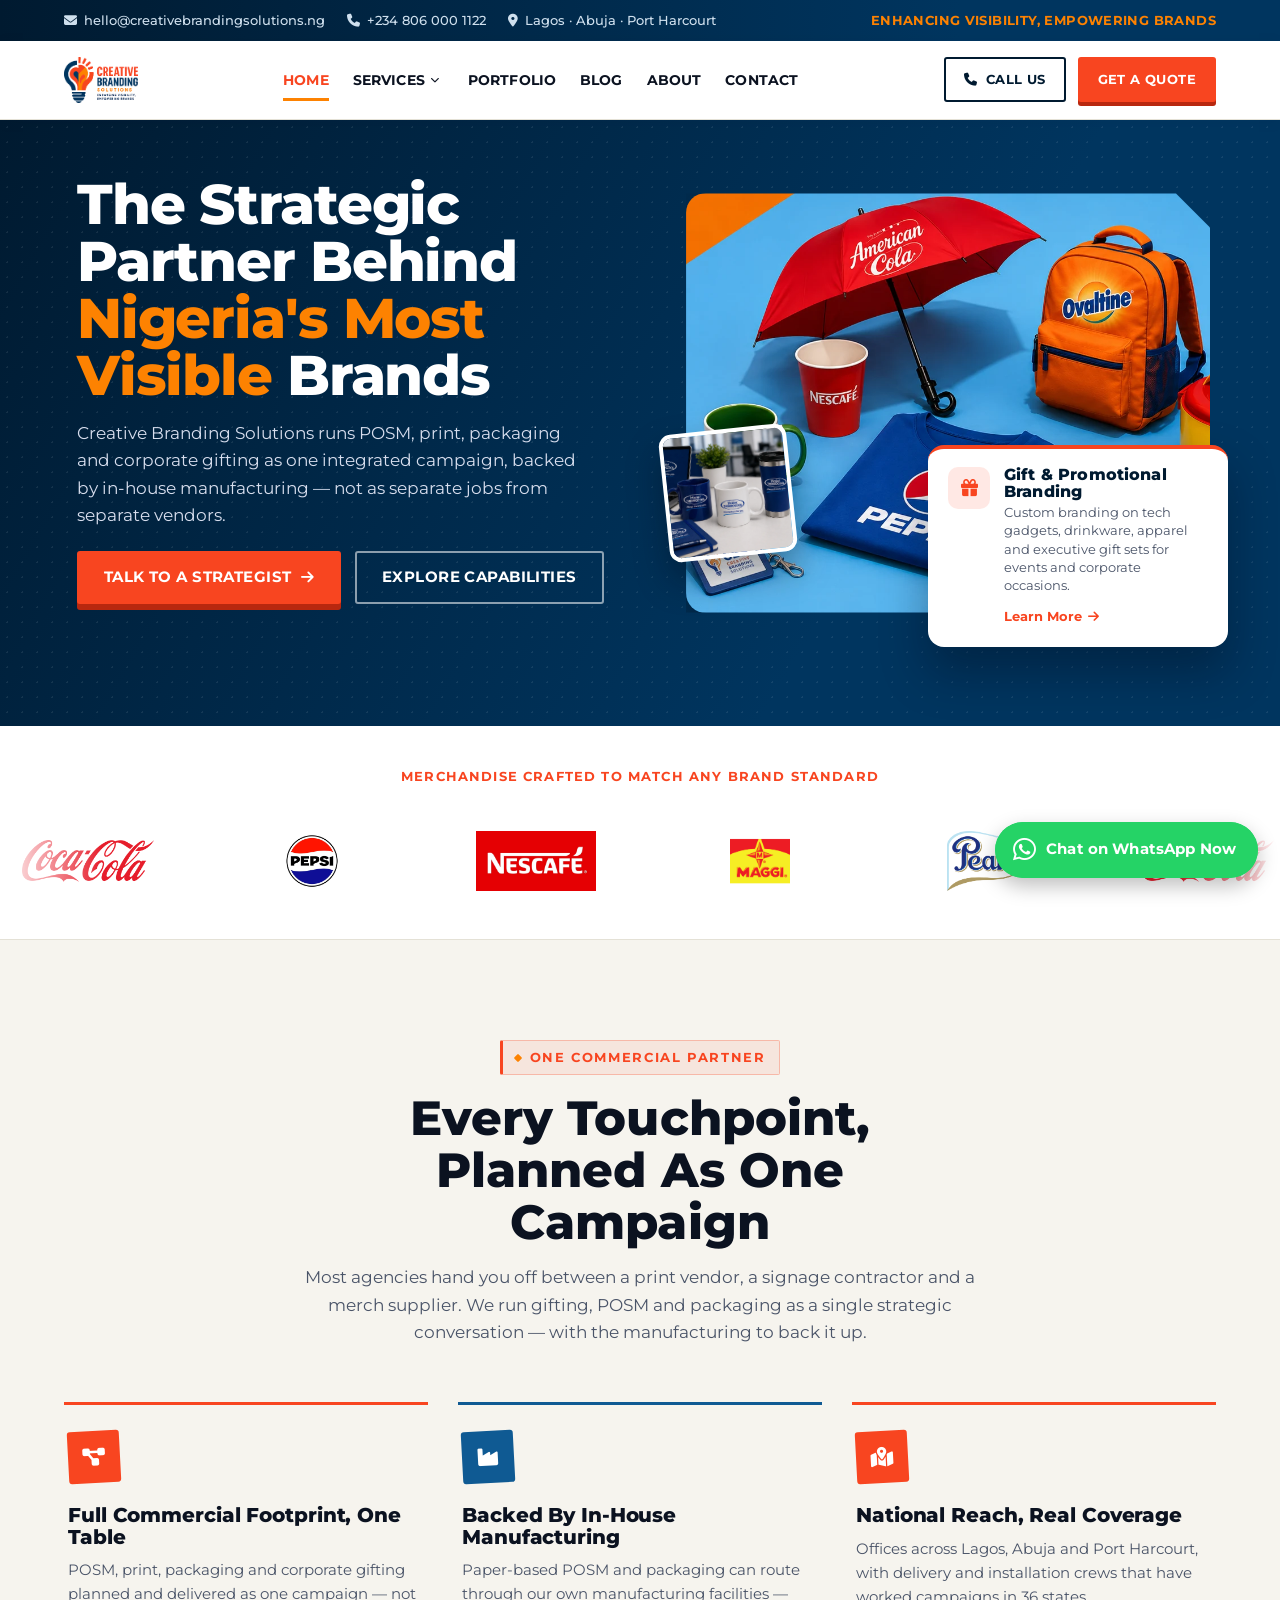
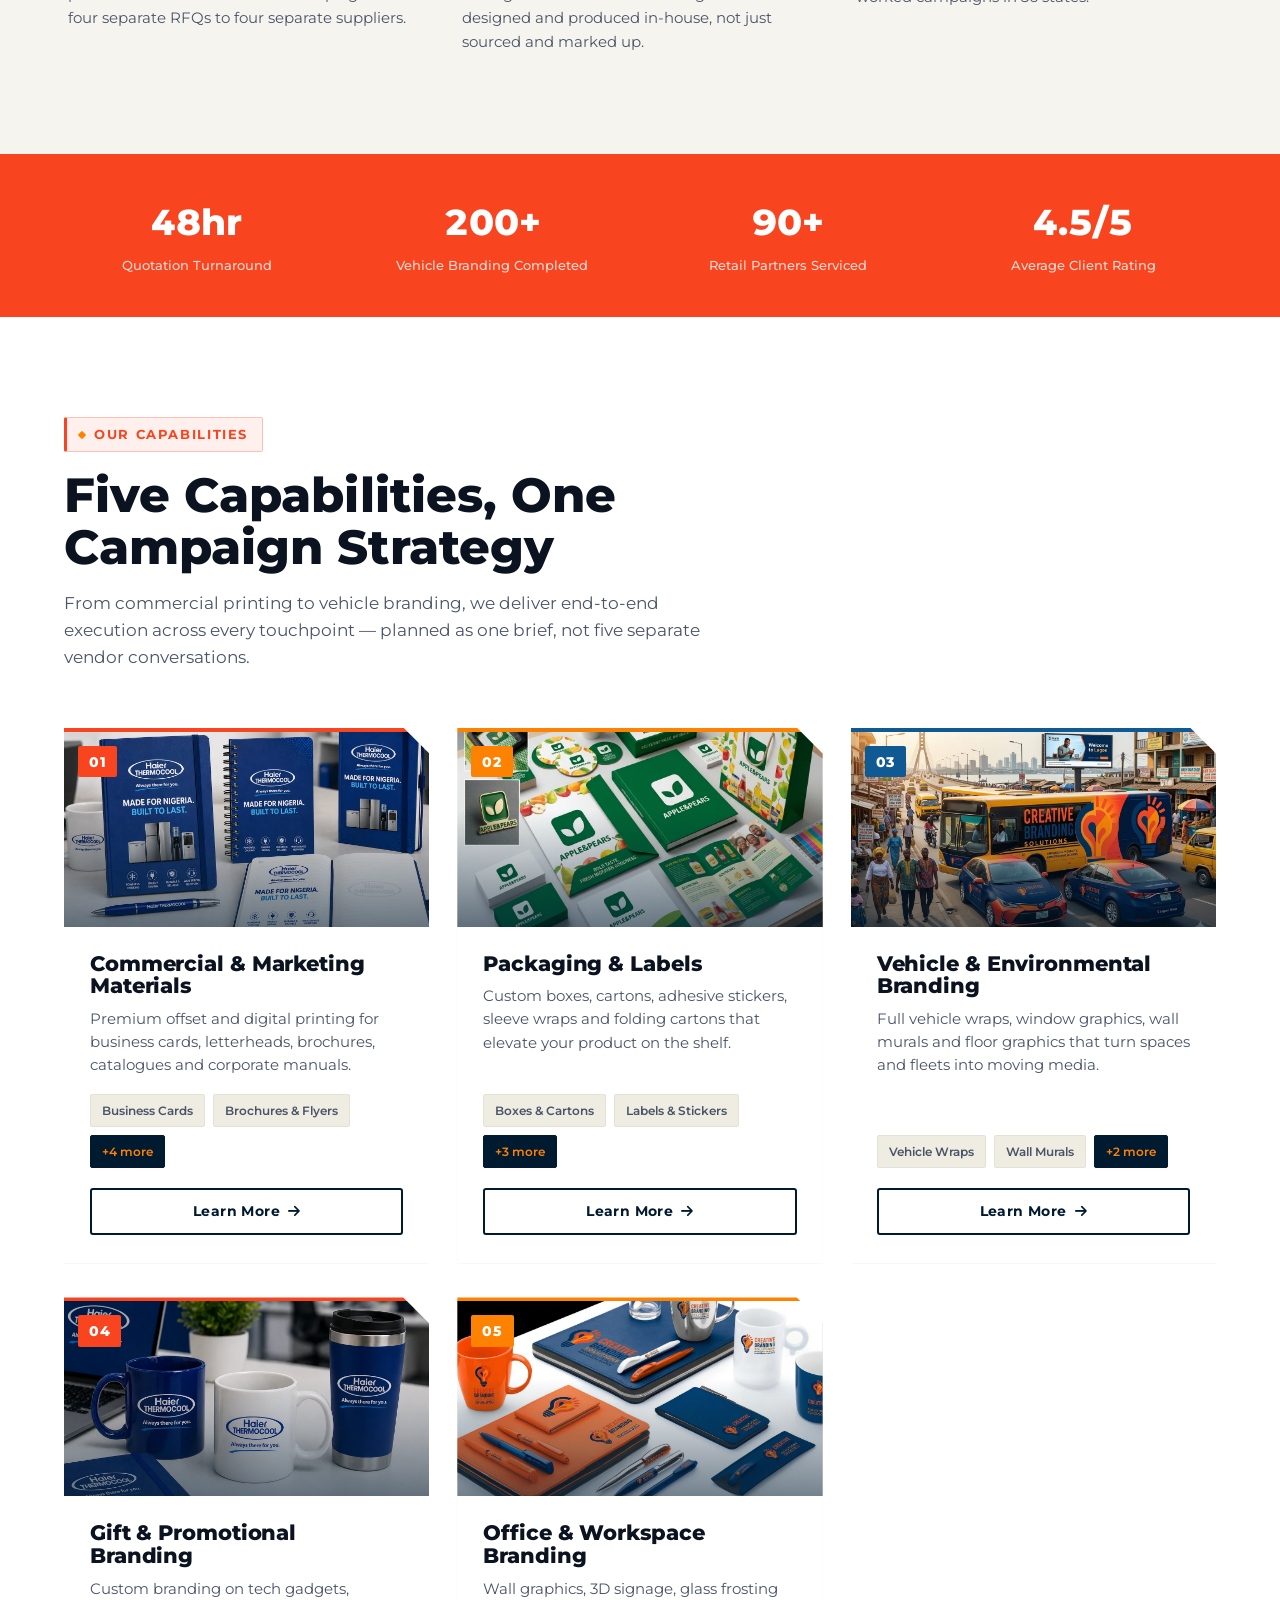
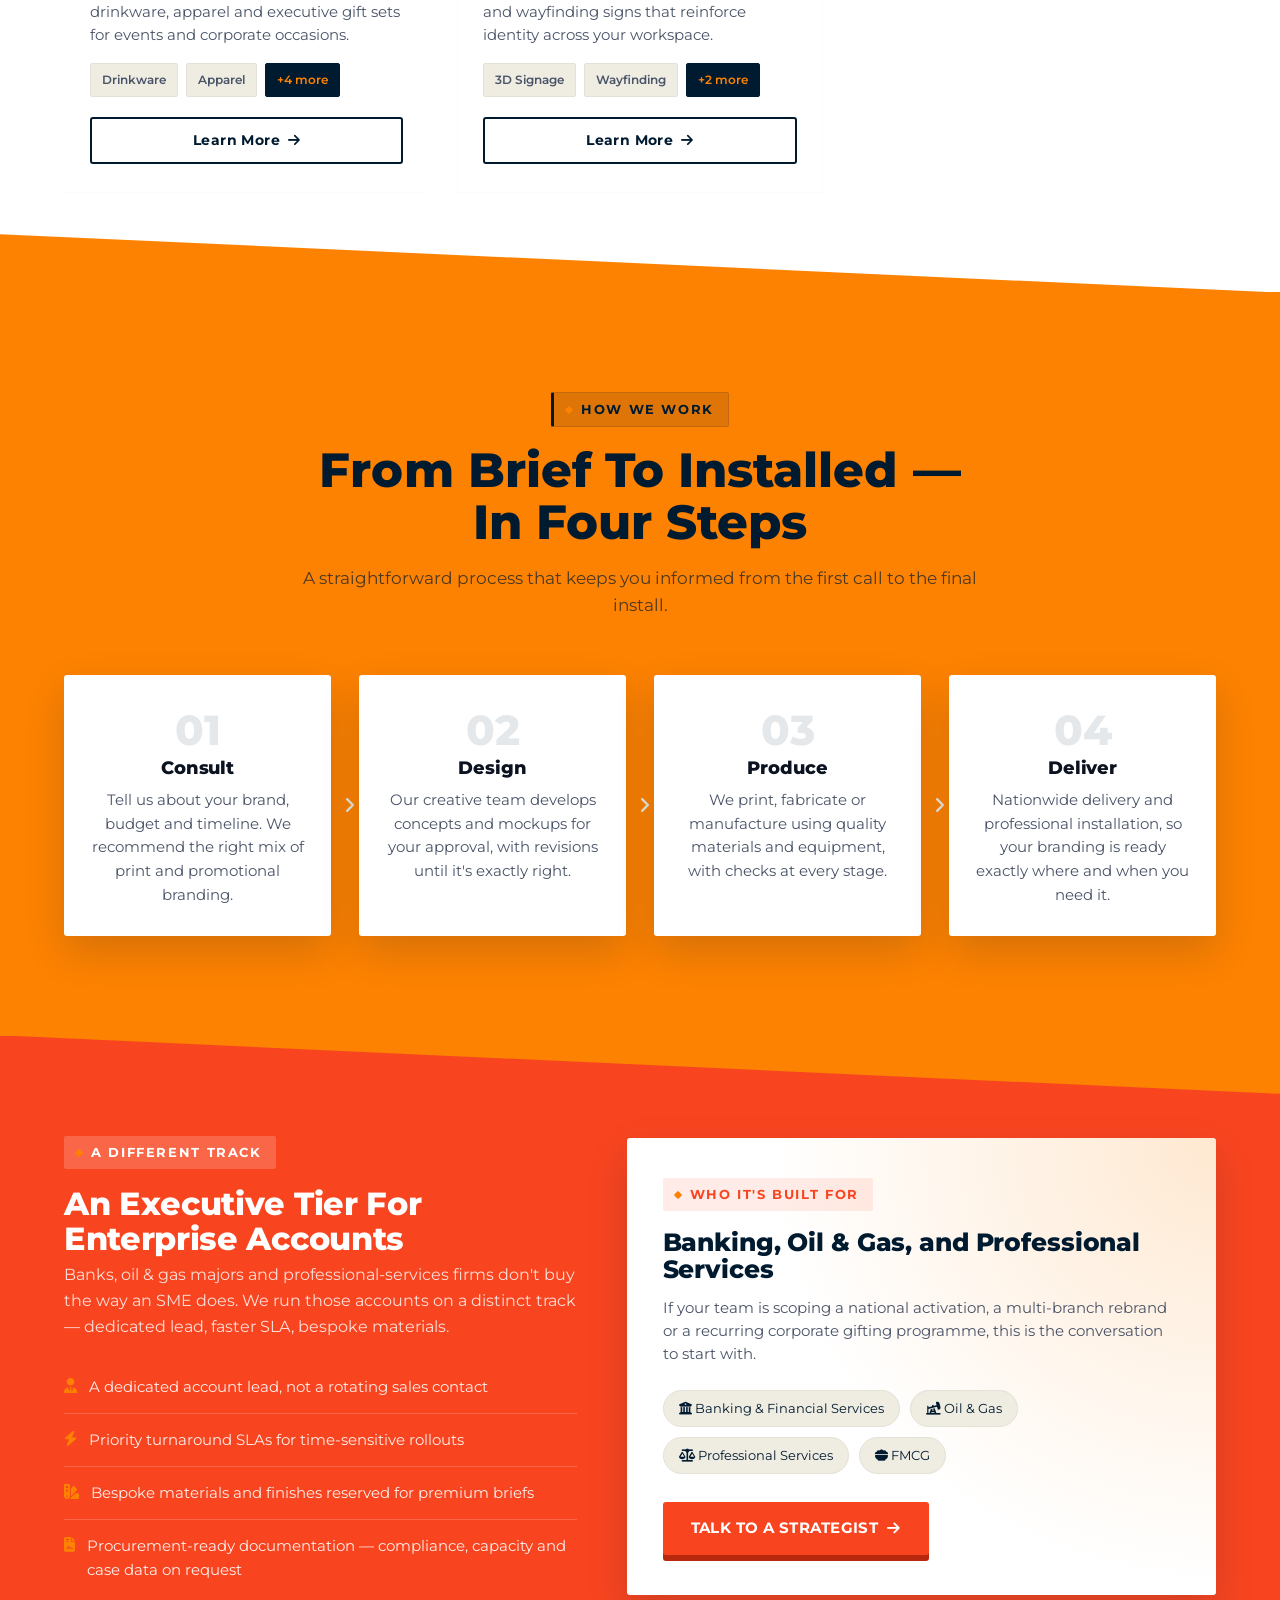
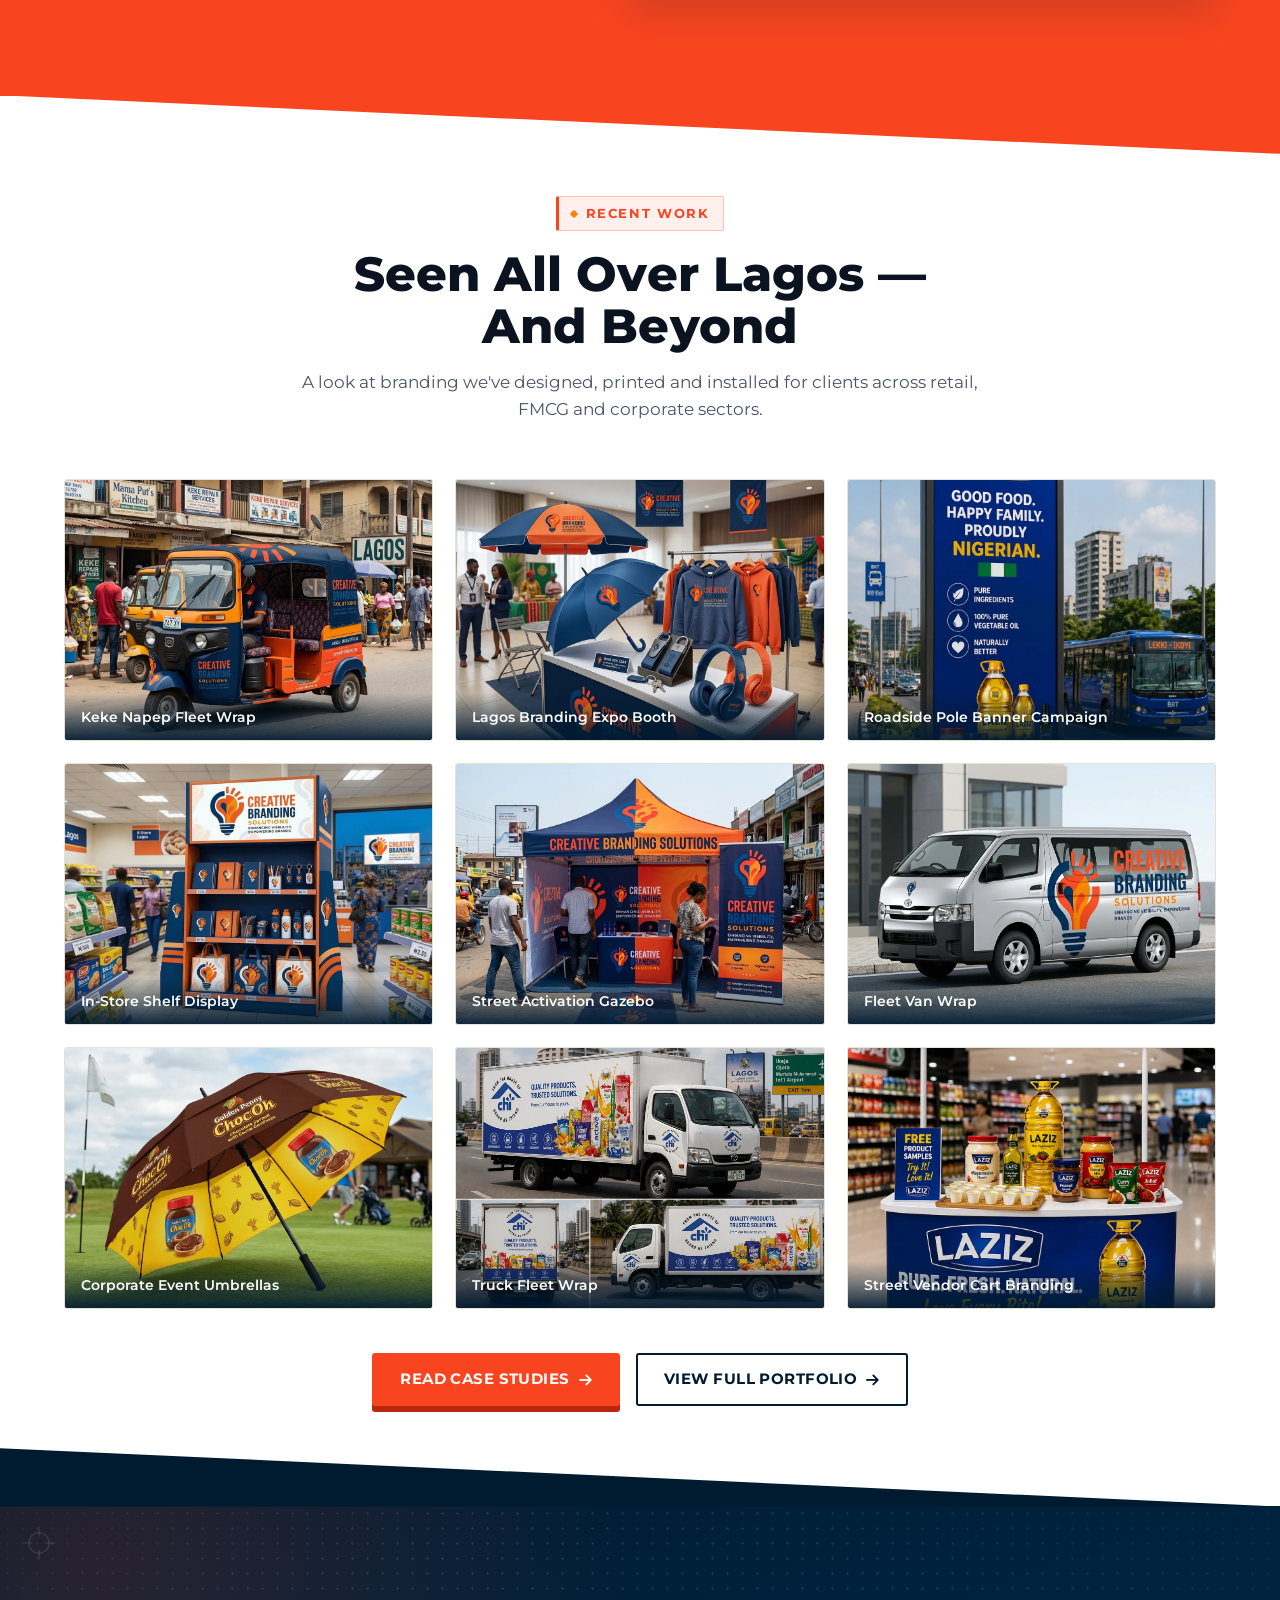
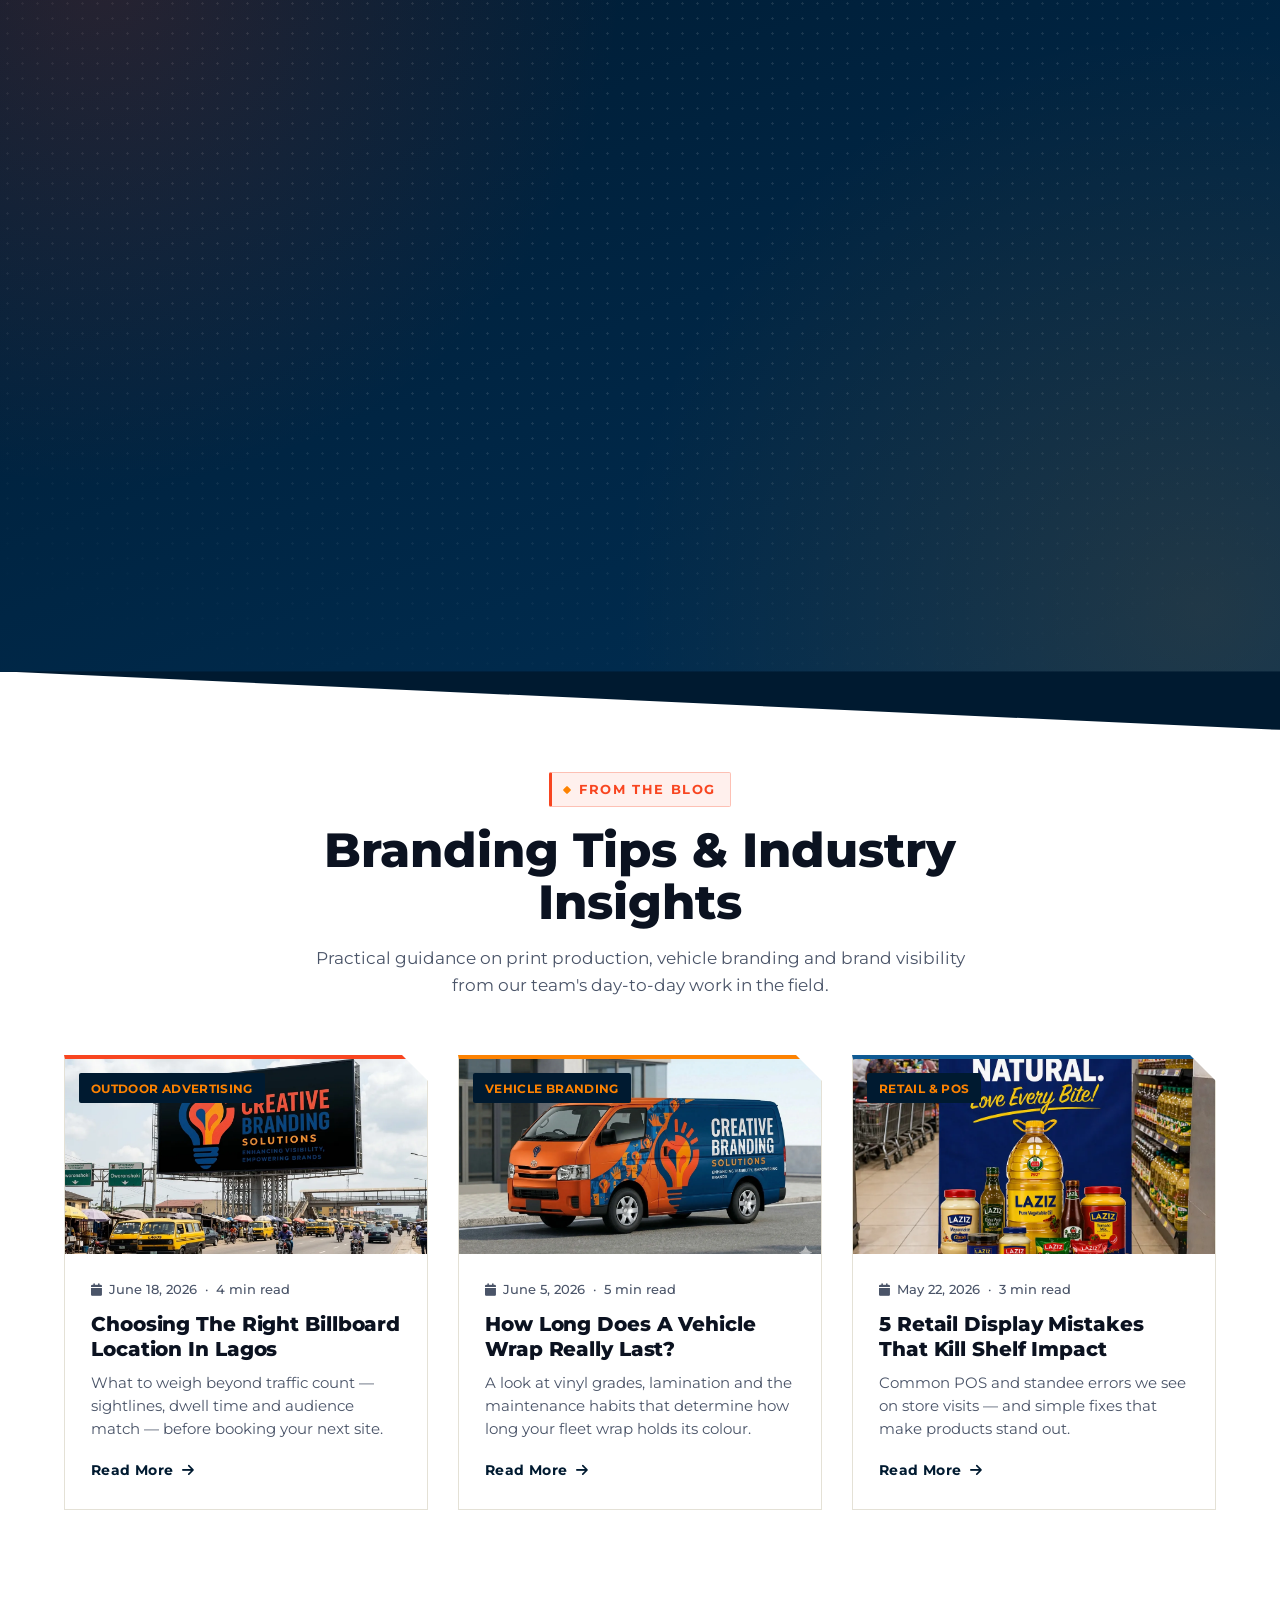
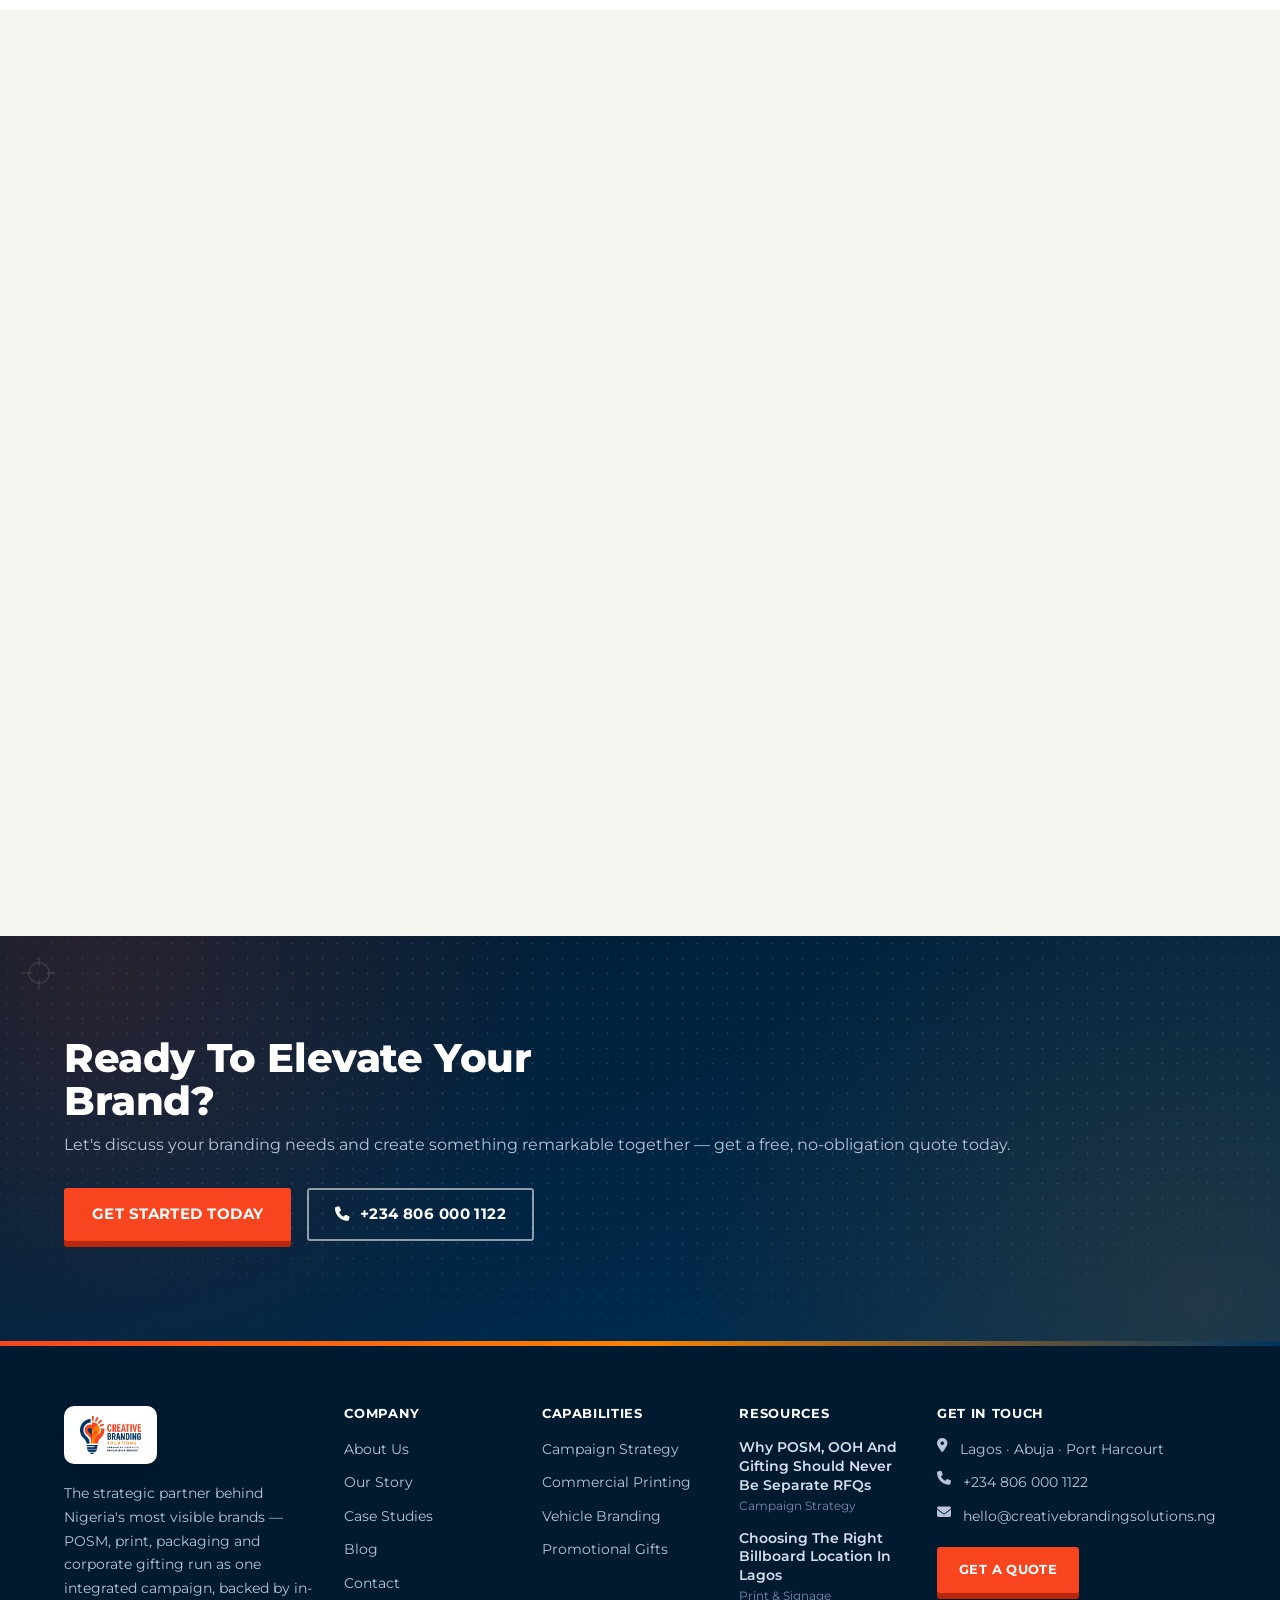
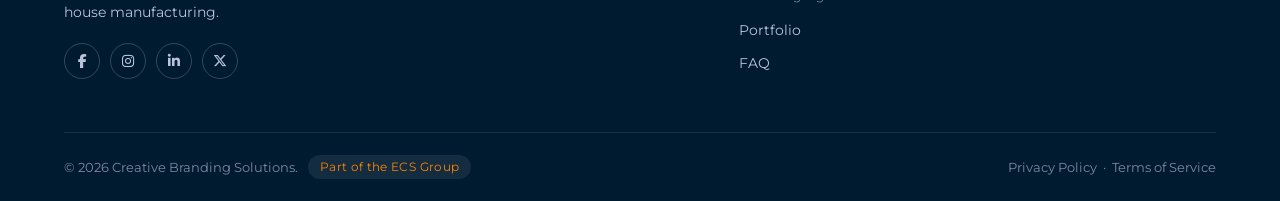
==== commit 5840008f: "Add files via upload" ====
--- a/index.html
+++ b/index.html
@@ -4,7 +4,7 @@
 <meta charset="UTF-8" />
 <meta name="viewport" content="width=device-width, initial-scale=1.0" />
 <title>Creative Branding Solutions | Strategic Brand Campaign Partner — Lagos, Abuja, Port Harcourt</title>
-<meta name="description" content="Creative Branding Solutions is the strategic marketing partner behind Nigeria's most visible brands — POSM, outdoor advertising, experiential and corporate gifting run as one integrated campaign, backed by in-house manufacturing across Lagos, Abuja and Port Harcourt." />
+<meta name="description" content="Creative Branding Solutions is the strategic marketing partner behind Nigeria's most visible brands — POSM, print, packaging and corporate gifting run as one integrated campaign, backed by in-house manufacturing across Lagos, Abuja and Port Harcourt." />
 <link rel="icon" href="assets/images/favicon-32.png" sizes="32x32" type="image/png" />
 <link rel="icon" href="assets/images/favicon.png" type="image/png" />
 <link rel="apple-touch-icon" href="assets/images/favicon.png" />
@@ -20,12 +20,12 @@
 <meta property="og:site_name" content="Creative Branding Solutions" />
 <meta property="og:locale" content="en_NG" />
 <meta property="og:title" content="Creative Branding Solutions | Strategic Brand Campaign Partner — Lagos, Abuja, Port Harcourt" />
-<meta property="og:description" content="Creative Branding Solutions is the strategic marketing partner behind Nigeria's most visible brands — POSM, outdoor advertising, experiential and corporate gifting run as one integrated campaign, backed by in-house manufacturing across Lagos, Abuja and Port Harcourt." />
+<meta property="og:description" content="Creative Branding Solutions is the strategic marketing partner behind Nigeria's most visible brands — POSM, print, packaging and corporate gifting run as one integrated campaign, backed by in-house manufacturing across Lagos, Abuja and Port Harcourt." />
 <meta property="og:url" content="https://creativebrandingsolutions.ng/" />
 <meta property="og:image" content="https://creativebrandingsolutions.ng/assets/images/logo-full.png" />
 <meta name="twitter:card" content="summary_large_image" />
 <meta name="twitter:title" content="Creative Branding Solutions | Strategic Brand Campaign Partner — Lagos, Abuja, Port Harcourt" />
-<meta name="twitter:description" content="Creative Branding Solutions is the strategic marketing partner behind Nigeria's most visible brands — POSM, outdoor advertising, experiential and corporate gifting run as one integrated campaign, backed by in-house manufacturing across Lagos, Abuja and Port Harcourt." />
+<meta name="twitter:description" content="Creative Branding Solutions is the strategic marketing partner behind Nigeria's most visible brands — POSM, print, packaging and corporate gifting run as one integrated campaign, backed by in-house manufacturing across Lagos, Abuja and Port Harcourt." />
 <meta name="twitter:image" content="https://creativebrandingsolutions.ng/assets/images/logo-full.png" />
 <script type="application/ld+json">
 {
@@ -37,7 +37,7 @@
   "url": "https://creativebrandingsolutions.ng/",
   "logo": "https://creativebrandingsolutions.ng/assets/images/logo-icon.png",
   "image": "https://creativebrandingsolutions.ng/assets/images/logo-icon.png",
-  "description": "Strategic brand-execution partner running POSM, outdoor advertising, vehicle branding, experiential activation and corporate gifting as one integrated campaign across Nigeria.",
+  "description": "Strategic brand-execution partner running POSM, print, packaging and corporate gifting as one integrated campaign across Nigeria, backed by in-house manufacturing.",
   "email": "hello@creativebrandingsolutions.ng",
   "telephone": "+234-806-000-1122",
   "priceRange": "$$",
@@ -66,26 +66,9 @@
     "@type": "Organization",
     "name": "ECS Group"
   },
-  "sisterOrganization": [
-    {
-      "@type": "Organization",
-      "name": "FoodPack Solutions",
-      "url": "https://www.foodpacksolutions.com.ng"
-    },
-    {
-      "@type": "Organization",
-      "name": "FERS (Food Equipment & Refrigeration Solutions)",
-      "url": "https://fers.com.ng"
-    }
-  ],
-  "sameAs": [
-    "https://www.foodpacksolutions.com.ng",
-    "https://fers.com.ng"
-  ],
   "makesOffer": [
     { "@type": "Offer", "itemOffered": { "@type": "Service", "name": "Commercial & Marketing Materials Printing" } },
     { "@type": "Offer", "itemOffered": { "@type": "Service", "name": "Packaging & Labels" } },
-    { "@type": "Offer", "itemOffered": { "@type": "Service", "name": "Large Format & Outdoor Advertising" } },
     { "@type": "Offer", "itemOffered": { "@type": "Service", "name": "Vehicle & Environmental Branding" } },
     { "@type": "Offer", "itemOffered": { "@type": "Service", "name": "Gift & Promotional Branding" } },
     { "@type": "Offer", "itemOffered": { "@type": "Service", "name": "Office & Workspace Branding" } }
@@ -111,7 +94,7 @@
       "name": "What's your typical turnaround time?",
       "acceptedAnswer": {
         "@type": "Answer",
-        "text": "Most print and promotional orders take 3\u20137 business days after artwork approval. Large-format outdoor jobs and vehicle wraps typically take 5\u201310 business days depending on size and installation location. Rush orders can often be accommodated \u2014 just ask when you request your quote."
+        "text": "Most print and promotional orders take 3\u20137 business days after artwork approval. Large-format print jobs and vehicle wraps typically take 5\u201310 business days depending on size and installation location. Just ask about timelines when you request your quote."
       }
     },
     {
@@ -119,7 +102,7 @@
       "name": "Is there a minimum order quantity?",
       "acceptedAnswer": {
         "@type": "Answer",
-        "text": "It depends on the product. Some items like billboards or vehicle wraps are naturally single units, while promotional merchandise (mugs, pens, notebooks) usually has a minimum order quantity to keep unit costs reasonable. We'll confirm exact minimums and pricing tiers when you send us your requirements."
+        "text": "It depends on the product. Some items like signage or vehicle wraps are naturally single units, while promotional merchandise (mugs, pens, notebooks) usually has a minimum order quantity to keep unit costs reasonable. We'll confirm exact minimums and pricing tiers when you send us your requirements."
       }
     },
     {
@@ -127,7 +110,7 @@
       "name": "Do you deliver and install outside Lagos?",
       "acceptedAnswer": {
         "@type": "Answer",
-        "text": "Yes. While we're based in Lagos, we deliver nationwide and have installed campaigns across 36 states. For outdoor and vehicle branding jobs outside Lagos, we coordinate logistics and installation crews in advance so timelines stay on track."
+        "text": "Yes. While we're based in Lagos, we deliver nationwide and have installed campaigns across 36 states. For large-format print and vehicle branding jobs outside Lagos, we coordinate logistics and installation crews in advance so timelines stay on track."
       }
     },
     {
@@ -180,17 +163,15 @@
         <div class="nav-mega-grid">
           <a href="services.html#print" class="nav-mega-item"><i class="fa-solid fa-file-lines"></i><span>Commercial &amp; Marketing Print</span></a>
           <a href="services.html#packaging" class="nav-mega-item"><i class="fa-solid fa-box"></i><span>Packaging &amp; Labels</span></a>
-          <a href="services.html#outdoor" class="nav-mega-item"><i class="fa-solid fa-signs-post"></i><span>Outdoor Advertising</span></a>
           <a href="services.html#vehicle" class="nav-mega-item"><i class="fa-solid fa-truck"></i><span>Vehicle &amp; Environmental</span></a>
           <a href="services.html#gifts" class="nav-mega-item"><i class="fa-solid fa-gift"></i><span>Gifts &amp; Promotional</span></a>
           <a href="services.html#office" class="nav-mega-item"><i class="fa-solid fa-building"></i><span>Office &amp; Workspace</span></a>
         </div>
-        <a href="services.html" class="nav-mega-viewall">View All Six Capabilities <i class="fa-solid fa-arrow-right"></i></a>
+        <a href="services.html" class="nav-mega-viewall">View All Five Capabilities <i class="fa-solid fa-arrow-right"></i></a>
         </div>
       </div>
     </div>
       <a href="portfolio.html">Portfolio</a>
-      <a href="mockup-studio.html">Mockup Studio</a>
       <a href="blog.html">Blog</a>
       <a href="about.html">About</a>
       <a href="contact.html">Contact</a>
@@ -209,16 +190,10 @@
   <div class="container hero-split-inner">
     <div class="hero-content">
       <h1>The Strategic Partner Behind <em>Nigeria's Most Visible</em> Brands</h1>
-      <p class="lead">Creative Branding Solutions runs POSM, outdoor advertising, experiential activation and corporate gifting as one integrated campaign, backed by in-house manufacturing — not as separate jobs from separate vendors.</p>
+      <p class="lead">Creative Branding Solutions runs POSM, print, packaging and corporate gifting as one integrated campaign, backed by in-house manufacturing — not as separate jobs from separate vendors.</p>
       <div class="hero-btns">
         <a href="contact.html" class="btn btn-primary">Talk To A Strategist <i class="fa-solid fa-arrow-right"></i></a>
         <a href="services.html" class="btn btn-ghost-light">Explore Capabilities</a>
-      </div>
-      <div class="hero-stats">
-        <div class="stat"><b>10+</b><span>Years In Brand Execution</span></div>
-        <div class="stat"><b>500+</b><span>Campaigns Delivered</span></div>
-        <div class="stat"><b>3</b><span>Cities: Lagos, Abuja, PH</span></div>
-        <div class="stat"><b>1</b><span>Group, 3 Divisions Deep</span></div>
       </div>
     </div>
     <div class="hero-visual">
@@ -249,37 +224,35 @@
       <div class="trusted-logo-card"><img src="assets/images/partner-pepsi.png" alt="Pepsi" loading="lazy" /></div>
       <div class="trusted-logo-card"><img src="assets/images/partner-nescafe.png" alt="Nescafé" loading="lazy" /></div>
       <div class="trusted-logo-card"><img src="assets/images/partner-maggi.png" alt="Maggi" loading="lazy" /></div>
-      <div class="trusted-logo-card"><img src="https://i.pinimg.com/736x/b7/07/68/b707687bf6e8dcb1bfd9684b283512bc.jpg" alt="Ovaltine" loading="lazy" /></div>
       <div class="trusted-logo-card"><img src="assets/images/partner-peakmilk.png" alt="Peak Milk" loading="lazy" /></div>
       <!-- duplicated for a seamless loop -->
       <div class="trusted-logo-card" aria-hidden="true"><img src="assets/images/partner-cocacola.png" alt="" loading="lazy" /></div>
       <div class="trusted-logo-card" aria-hidden="true"><img src="assets/images/partner-pepsi.png" alt="" loading="lazy" /></div>
       <div class="trusted-logo-card" aria-hidden="true"><img src="assets/images/partner-nescafe.png" alt="" loading="lazy" /></div>
       <div class="trusted-logo-card" aria-hidden="true"><img src="assets/images/partner-maggi.png" alt="" loading="lazy" /></div>
-      <div class="trusted-logo-card" aria-hidden="true"><img src="https://i.pinimg.com/736x/b7/07/68/b707687bf6e8dcb1bfd9684b283512bc.jpg" alt="" loading="lazy" /></div>
       <div class="trusted-logo-card" aria-hidden="true"><img src="assets/images/partner-peakmilk.png" alt="" loading="lazy" /></div>
     </div>
   </div>
 </section>
 
-<!-- WHY CHOOSE US -->
+<!-- VALUE PROPOSITION -->
 <section class="bg-paper">
   <div class="container">
     <div class="section-head center">
-      <div class="eyebrow">Why Brands Choose CBS</div>
-      <h2>One Commercial Partner, Not A Stack Of Vendors</h2>
-      <p>Most agencies hand you off between a print vendor, a signage contractor and a merch supplier. We run gifting, POSM, outdoor and experiential as a single strategic conversation — with the manufacturing to back it up.</p>
+      <div class="eyebrow">One Commercial Partner</div>
+      <h2>Every Touchpoint, Planned As One Campaign</h2>
+      <p>Most agencies hand you off between a print vendor, a signage contractor and a merch supplier. We run gifting, POSM and packaging as a single strategic conversation — with the manufacturing to back it up.</p>
     </div>
     <div class="why-grid">
       <div class="why-card">
         <div class="why-icon"><i class="fa-solid fa-diagram-project"></i></div>
         <h3>Full Commercial Footprint, One Table</h3>
-        <p>POSM, outdoor advertising, experiential activation and corporate gifting planned and delivered as one campaign — not four separate RFQs to four separate suppliers.</p>
+        <p>POSM, print, packaging and corporate gifting planned and delivered as one campaign — not four separate RFQs to four separate suppliers.</p>
       </div>
       <div class="why-card">
         <div class="why-icon"><i class="fa-solid fa-industry"></i></div>
         <h3>Backed By In-House Manufacturing</h3>
-        <p>Paper-based POSM and packaging can route through the ECS Group's own FoodPack factory — designed and manufactured in-house, not just sourced and marked up.</p>
+        <p>Paper-based POSM and packaging can route through our own manufacturing facilities — designed and produced in-house, not just sourced and marked up.</p>
       </div>
       <div class="why-card">
         <div class="why-icon"><i class="fa-solid fa-map-location-dot"></i></div>
@@ -290,75 +263,13 @@
   </div>
 </section>
 
-<!-- GROUP CAPABILITY -->
-<section class="bg-navy halftone" style="position:relative;">
-  <div class="wave-divider wave-top">
-    <svg viewBox="0 0 1200 70" preserveAspectRatio="none" xmlns="http://www.w3.org/2000/svg">
-      <path d="M0,70 L1200,6 L1200,70 Z" fill="var(--navy-deep)"></path>
-    </svg>
-  </div>
-  <div class="container">
-    <div class="section-head center">
-      <div class="eyebrow">The ECS Group</div>
-      <h2>One Campaign. More Brand Touchpoints.</h2>
-      <p>Creative Branding Solutions can connect campaign execution with capabilities across the ECS Group — helping brands extend visibility from the first product interaction to the point of purchase.</p>
-    </div>
-    <div class="group-grid group-grid-2">
-      <div class="group-card group-card-lg">
-        <div class="group-card-top">
-          <span class="group-badge"><img src="https://www.foodpacksolutions.com.ng/assets/images/clients/logo-white.png" alt="FoodPack Solutions logo" class="group-card-logo group-card-logo-lg" loading="lazy" /></span>
-          <span class="group-tag">Manufacturing &middot; Wet Sampling</span>
-        </div>
-        <h3>Put Your Product Directly In Their Hands</h3>
-        <p>FoodPack Solutions provides wet sampling cups for product trials, tastings and consumer activations — giving brands a practical way to turn campaign engagement into product experience.</p>
-        <div class="group-card-media">
-          <img src="assets/images/file2.png" alt="Branded sampling cups and drinkware from FoodPack Solutions" loading="lazy" />
-          <img src="assets/images/file3.png" alt="Branded cup and sampling set from FoodPack Solutions" loading="lazy" />
-        </div>
-        <div class="group-card-tags">
-          <span>Product Launches</span>
-          <span>In-Store Sampling</span>
-          <span>Experiential Activations</span>
-          <span>Food &amp; Beverage Promotions</span>
-        </div>
-        <a href="https://www.foodpacksolutions.com.ng" target="_blank" rel="noopener noreferrer" class="group-card-link">foodpacksolutions.com.ng <i class="fa-solid fa-arrow-up-right-from-square"></i></a>
-      </div>
-      <div class="group-card group-card-lg">
-        <div class="group-card-top">
-          <span class="group-badge"><img src="https://fers.com.ng/fer.webp" alt="FERS — Food Equipment &amp; Refrigeration Solutions logo" class="group-card-logo group-card-logo-lg" loading="lazy" /></span>
-          <span class="group-tag">Retail &middot; Branded Chillers</span>
-        </div>
-        <h3>Keep Your Brand Visible At The Point Of Purchase</h3>
-        <p>FERS provides branded chillers that combine product storage with high-impact brand visibility — keeping the campaign present where customers make their buying decision.</p>
-        <div class="group-card-media">
-          <img src="assets/images/file4.png" alt="FERS branded double door chiller" loading="lazy" class="is-product-shot" />
-          <img src="assets/images/file5.png" alt="FERS branded glass door undercounter chiller" loading="lazy" class="is-product-shot" />
-        </div>
-        <div class="group-card-tags">
-          <span>Retail Stores</span>
-          <span>Supermarkets</span>
-          <span>Events</span>
-          <span>Beverage Activations</span>
-          <span>Point-Of-Sale Campaigns</span>
-        </div>
-        <a href="https://fers.com.ng" target="_blank" rel="noopener noreferrer" class="group-card-link">fers.com.ng <i class="fa-solid fa-arrow-up-right-from-square"></i></a>
-      </div>
-    </div>
-  </div>
-  <div class="wave-divider wave-bottom">
-    <svg viewBox="0 0 1200 70" preserveAspectRatio="none" xmlns="http://www.w3.org/2000/svg">
-      <path d="M0,70 L1200,6 L1200,70 Z" fill="var(--navy-deep)"></path>
-    </svg>
-  </div>
-</section>
-
 <!-- STATS STRIP -->
 <div class="strip strip-solid">
   <div class="container">
-    <div class="stat"><b>48hr</b><span>Rush Print Turnaround</span></div>
-    <div class="stat"><b>200+</b><span>Fleet Wraps Completed</span></div>
+    <div class="stat"><b>48hr</b><span>Quotation Turnaround</span></div>
+    <div class="stat"><b>200+</b><span>Vehicle Branding Completed</span></div>
     <div class="stat"><b>90+</b><span>Retail Partners Serviced</span></div>
-    <div class="stat"><b>4.9/5</b><span>Average Client Rating</span></div>
+    <div class="stat"><b>4.5/5</b><span>Average Client Rating</span></div>
   </div>
 </div>
 
@@ -367,8 +278,8 @@
   <div class="container">
     <div class="section-head">
       <div class="eyebrow">Our Capabilities</div>
-      <h2>Six Capabilities, One Campaign Strategy</h2>
-      <p>From commercial printing to outdoor advertising, we deliver end-to-end execution across every touchpoint — planned as one brief, not six separate vendor conversations.</p>
+      <h2>Five Capabilities, One Campaign Strategy</h2>
+      <p>From commercial printing to vehicle branding, we deliver end-to-end execution across every touchpoint — planned as one brief, not five separate vendor conversations.</p>
     </div>
 
     <div class="svc-grid">
@@ -410,23 +321,6 @@
       <div class="svc-card">
         <div class="svc-media">
           <span class="svc-num">03</span>
-          <img src="assets/images/billboard-highway-day.webp" alt="Large format outdoor billboard" />
-        </div>
-        <div class="svc-body">
-          <h3>Large Format &amp; Outdoor Advertising</h3>
-          <p>High-impact billboards, roadside banners, retail signage and POS displays that command attention on the go.</p>
-          <div class="tag-row">
-            <span class="tag">Billboards</span>
-            <span class="tag">POS Displays</span>
-            <span class="tag more">+3 more</span>
-          </div>
-          <a href="services.html#outdoor" class="svc-link">Learn More <i class="fa-solid fa-arrow-right"></i></a>
-        </div>
-      </div>
-
-      <div class="svc-card">
-        <div class="svc-media">
-          <span class="svc-num">04</span>
           <img src="assets/images/bus-wrap.webp" alt="Vehicle wrap branding" />
         </div>
         <div class="svc-body">
@@ -443,7 +337,7 @@
 
       <div class="svc-card">
         <div class="svc-media">
-          <span class="svc-num">05</span>
+          <span class="svc-num">04</span>
           <img src="assets/images/drinkware-mugs-bottles.webp" alt="Promotional gifts and merchandise" />
         </div>
         <div class="svc-body">
@@ -460,7 +354,7 @@
 
       <div class="svc-card">
         <div class="svc-media">
-          <span class="svc-num">06</span>
+          <span class="svc-num">05</span>
           <img src="assets/images/office-wall-branding.webp" alt="Creative Branding Solutions branded desk and office collateral" />
         </div>
         <div class="svc-body">
@@ -496,7 +390,7 @@
       <div class="process-step solid-card">
         <div class="process-num">01</div>
         <h3>Consult</h3>
-        <p>Tell us about your brand, budget and timeline. We recommend the right mix of print, outdoor and promotional branding.</p>
+        <p>Tell us about your brand, budget and timeline. We recommend the right mix of print and promotional branding.</p>
       </div>
       <div class="process-step solid-card">
         <div class="process-num">02</div>
@@ -611,36 +505,6 @@
   </div>
 </section>
 
-<!-- MOCKUP STUDIO TEASER -->
-<section class="bg-teal-solid" style="position:relative;">
-  <div class="wave-divider wave-top">
-    <svg viewBox="0 0 1200 70" preserveAspectRatio="none" xmlns="http://www.w3.org/2000/svg">
-      <path d="M0,6 L1200,70 L0,70 Z" fill="var(--teal)"></path>
-    </svg>
-  </div>
-  <div class="container">
-    <div class="studio-teaser">
-      <div class="studio-teaser-copy">
-        <div class="eyebrow" style="background:rgba(255,255,255,0.18);color:var(--white);border:none;">Try It Yourself</div>
-        <h2 style="color:var(--white);">Design Your Own Mockup In Minutes</h2>
-        <p style="color:rgba(255,255,255,0.85);">Skip the guesswork. Pick a product, upload your logo, and see your branding come to life instantly in our free Mockup Studio — then send your design straight to our team for a no-obligation quote.</p>
-        <ul class="studio-teaser-list" style="color:rgba(255,255,255,0.92);">
-          <li style="color:rgba(255,255,255,0.92);"><i class="fa-solid fa-check" style="color:var(--amber);"></i> Apparel, drinkware, bags, tech &amp; stationery</li>
-          <li style="color:rgba(255,255,255,0.92);"><i class="fa-solid fa-check" style="color:var(--amber);"></i> Upload your own logo and preview it live</li>
-          <li style="color:rgba(255,255,255,0.92);"><i class="fa-solid fa-check" style="color:var(--amber);"></i> Send your design for a free quote, no obligation</li>
-        </ul>
-        <div class="section-cta" style="text-align:left; margin-top:0;">
-          <a href="mockup-studio.html" class="btn btn-primary">Try The Mockup Studio <i class="fa-solid fa-arrow-right"></i></a>
-        </div>
-      </div>
-      <div class="studio-teaser-media">
-        <img src="assets/images/model-merch.webp" alt="Branded merchandise mockup preview" style="border:none;box-shadow:0 16px 40px rgba(7,18,41,0.22);" />
-        <img src="assets/images/drinkware-mugs-bottles.webp" alt="Mugs and bottle mockup preview" style="border:none;box-shadow:0 16px 40px rgba(7,18,41,0.22);" />
-      </div>
-    </div>
-  </div>
-</section>
-
 <!-- TESTIMONIALS -->
 <section class="bg-navy halftone" style="position:relative;">
   <div class="wave-divider wave-top">
@@ -713,7 +577,7 @@
     <div class="section-head center">
       <div class="eyebrow">From The Blog</div>
       <h2>Branding Tips &amp; Industry Insights</h2>
-      <p>Practical guidance on outdoor advertising, print production and brand visibility from our team's day-to-day work in the field.</p>
+      <p>Practical guidance on print production, vehicle branding and brand visibility from our team's day-to-day work in the field.</p>
     </div>
     <div class="blog-grid">
 
@@ -776,7 +640,7 @@
           <i class="fa-solid fa-chevron-down"></i>
         </button>
         <div class="faq-answer">
-          <p>Most print and promotional orders take 3–7 business days after artwork approval. Large-format outdoor jobs and vehicle wraps typically take 5–10 business days depending on size and installation location. Rush orders can often be accommodated — just ask when you request your quote.</p>
+          <p>Most print and promotional orders take 3–7 business days after artwork approval. Large-format print jobs and vehicle wraps typically take 5–10 business days depending on size and installation location. Just ask about timelines when you request your quote.</p>
         </div>
       </div>
 
@@ -786,7 +650,7 @@
           <i class="fa-solid fa-chevron-down"></i>
         </button>
         <div class="faq-answer">
-          <p>It depends on the product. Some items like billboards or vehicle wraps are naturally single units, while promotional merchandise (mugs, pens, notebooks) usually has a minimum order quantity to keep unit costs reasonable. We'll confirm exact minimums and pricing tiers when you send us your requirements.</p>
+          <p>It depends on the product. Some items like signage or vehicle wraps are naturally single units, while promotional merchandise (mugs, pens, notebooks) usually has a minimum order quantity to keep unit costs reasonable. We'll confirm exact minimums and pricing tiers when you send us your requirements.</p>
         </div>
       </div>
 
@@ -796,7 +660,7 @@
           <i class="fa-solid fa-chevron-down"></i>
         </button>
         <div class="faq-answer">
-          <p>Yes. While we're based in Lagos, we deliver nationwide and have installed campaigns across 36 states. For outdoor and vehicle branding jobs outside Lagos, we coordinate logistics and installation crews in advance so timelines stay on track.</p>
+          <p>Yes. While we're based in Lagos, we deliver nationwide and have installed campaigns across 36 states. For large-format print and vehicle branding jobs outside Lagos, we coordinate logistics and installation crews in advance so timelines stay on track.</p>
         </div>
       </div>
 
@@ -849,7 +713,7 @@
         <div class="footer-brand">
           <span class="footer-brand-plate"><img src="assets/images/cbslegitlogo.png" alt="Creative Branding Solutions logo" /></span>
         </div>
-        <p>The strategic marketing partner behind Nigeria's most visible brands — POSM, OOH, experiential and gifting run as one integrated campaign, backed by in-house manufacturing through the ECS Group.</p>
+        <p>The strategic partner behind Nigeria's most visible brands — POSM, print, packaging and corporate gifting run as one integrated campaign, backed by in-house manufacturing.</p>
         <div class="footer-social">
           <a href="#" aria-label="Facebook"><i class="fa-brands fa-facebook-f"></i></a>
           <a href="#" aria-label="Instagram"><i class="fa-brands fa-instagram"></i></a>
@@ -872,7 +736,6 @@
         <ul>
           <li><a href="services.html">Campaign Strategy</a></li>
           <li><a href="services.html#print">Commercial Printing</a></li>
-          <li><a href="services.html#outdoor">Outdoor Advertising</a></li>
           <li><a href="services.html#vehicle">Vehicle Branding</a></li>
           <li><a href="services.html#gifts">Promotional Gifts</a></li>
         </ul>
@@ -881,11 +744,10 @@
         <h4>Resources</h4>
         <ul class="footer-posts">
           <li><a href="blog.html">Why POSM, OOH And Gifting Should Never Be Separate RFQs</a><span>Campaign Strategy</span></li>
-          <li><a href="blog.html">Choosing The Right Billboard Location In Lagos</a><span>Outdoor Advertising</span></li>
+          <li><a href="blog.html">Choosing The Right Billboard Location In Lagos</a><span>Print &amp; Signage</span></li>
         </ul>
         <ul>
           <li><a href="portfolio.html">Portfolio</a></li>
-          <li><a href="mockup-studio.html">Mockup Studio</a></li>
           <li><a href="contact.html#faq">FAQ</a></li>
         </ul>
       </div>
--- a/assets/css/style.css
+++ b/assets/css/style.css
@@ -677,13 +677,13 @@
   display: flex;
   align-items: center;
   justify-content: center;
-  width: 148px;
-  height: 76px;
+  width: 176px;
+  height: 92px;
   flex-shrink: 0;
   background: var(--white);
   border: none;
   border-radius: var(--radius);
-  padding: 14px 18px;
+  padding: 16px 22px;
   opacity: 1;
   transition: box-shadow 0.2s ease, transform 0.2s ease;
 }
@@ -714,11 +714,10 @@
   gap: 30px;
 }
 .why-card{
-  background: var(--white);
-  border: 1px solid var(--line);
-  border-radius: var(--radius);
-  padding: 36px 30px;
-  border-top: 4px solid var(--flame);
+  background: transparent;
+  border: none;
+  border-top: 3px solid var(--flame);
+  padding: 26px 4px 0;
   position: relative;
 }
 .why-card:nth-child(2){ border-top-color: var(--teal); }
@@ -758,9 +757,10 @@
   flex-direction: column;
   height: 100%;
   background: var(--white);
-  border: 1px solid var(--line);
+  border: none;
   overflow: hidden;
   border-top: 4px solid var(--flame);
+  box-shadow: 0 1px 0 rgba(0,26,48,0.06);
   transition: box-shadow .25s var(--ease), transform .25s var(--ease);
 }
 .svc-card:nth-child(2){ border-top-color: var(--amber); }
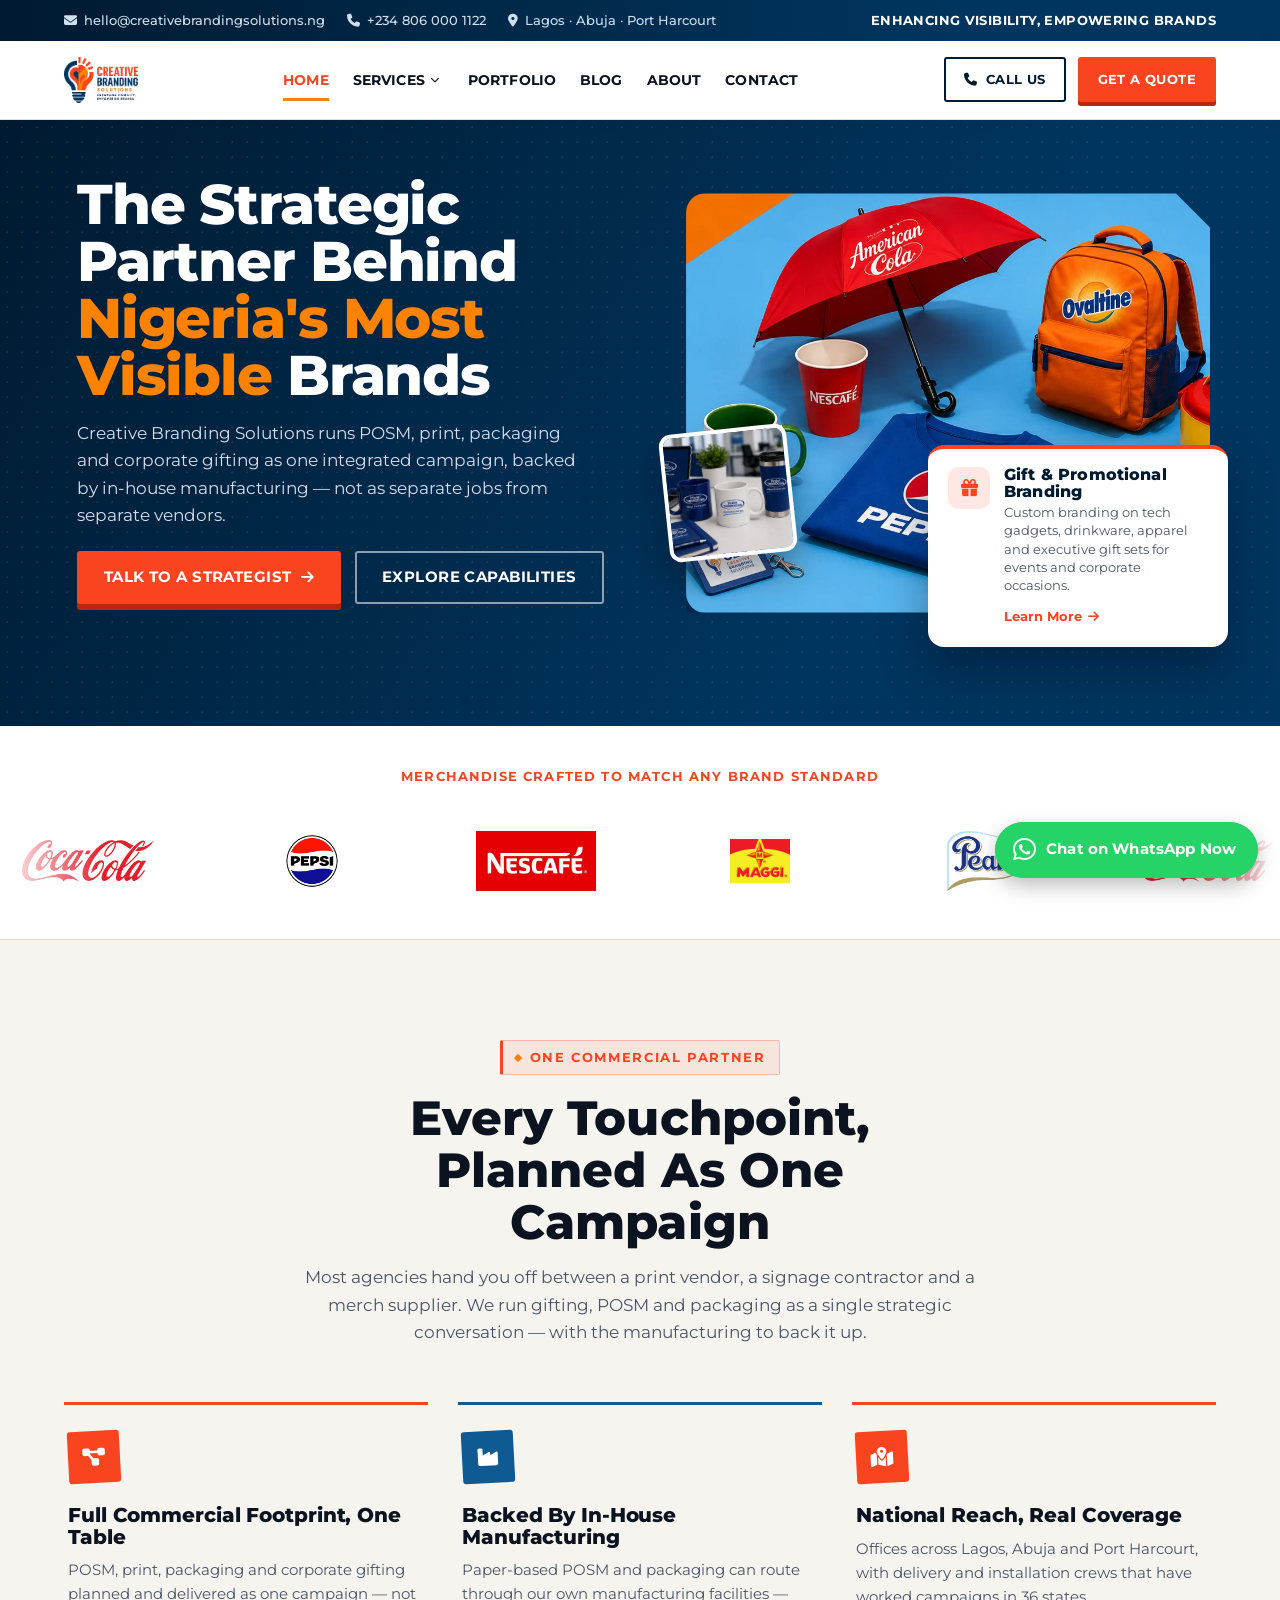
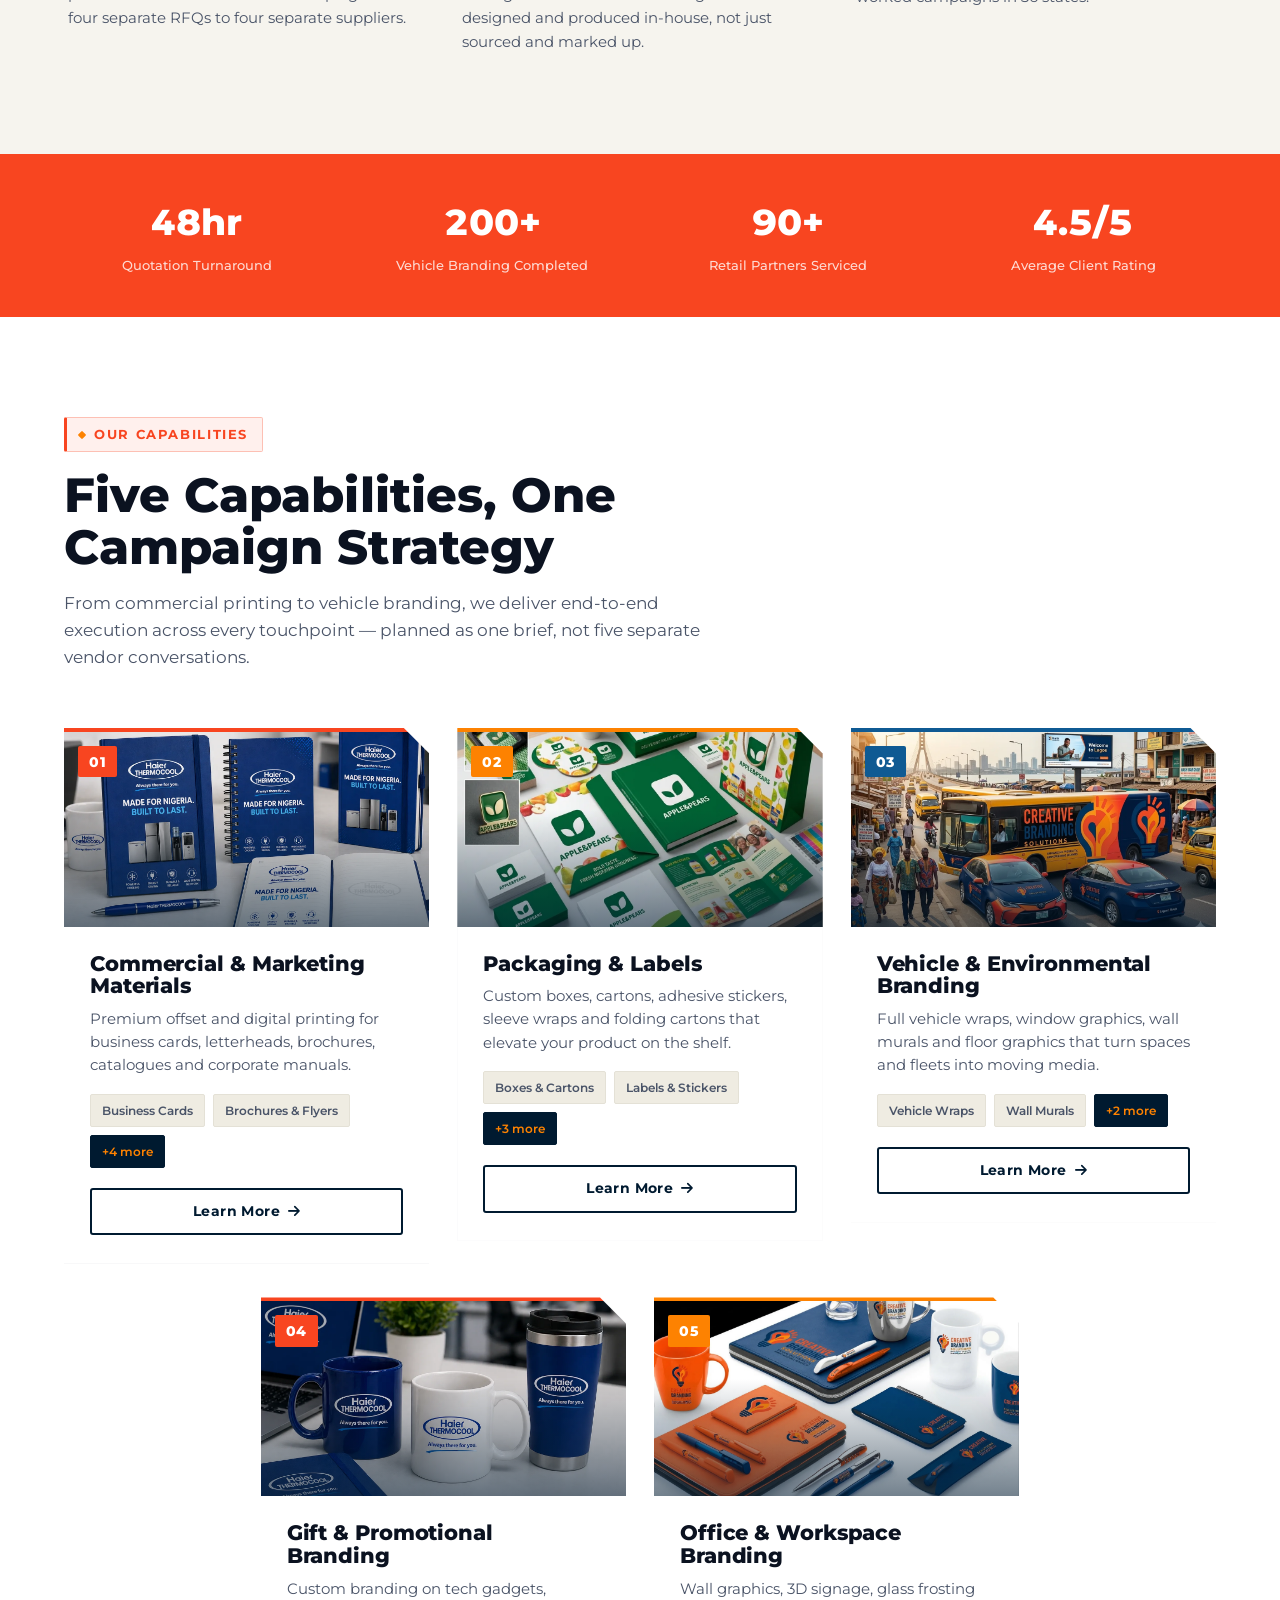
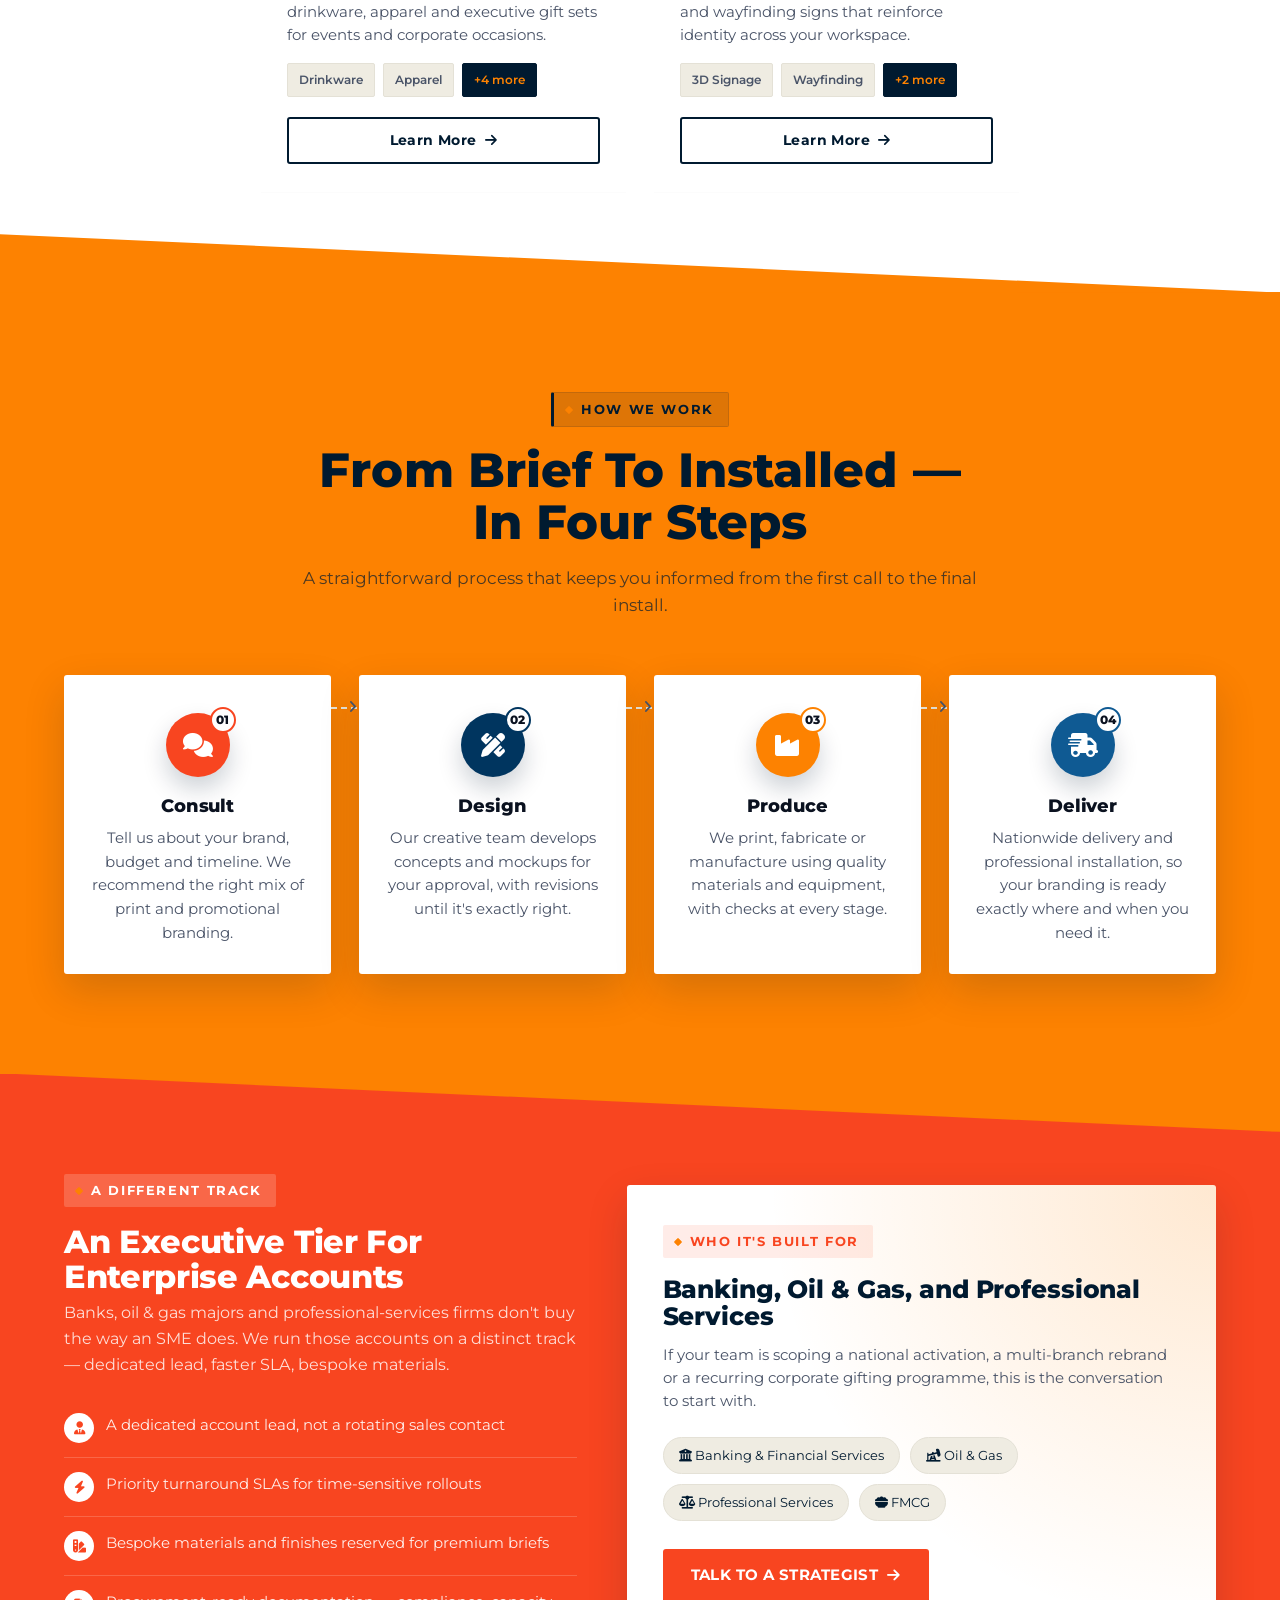
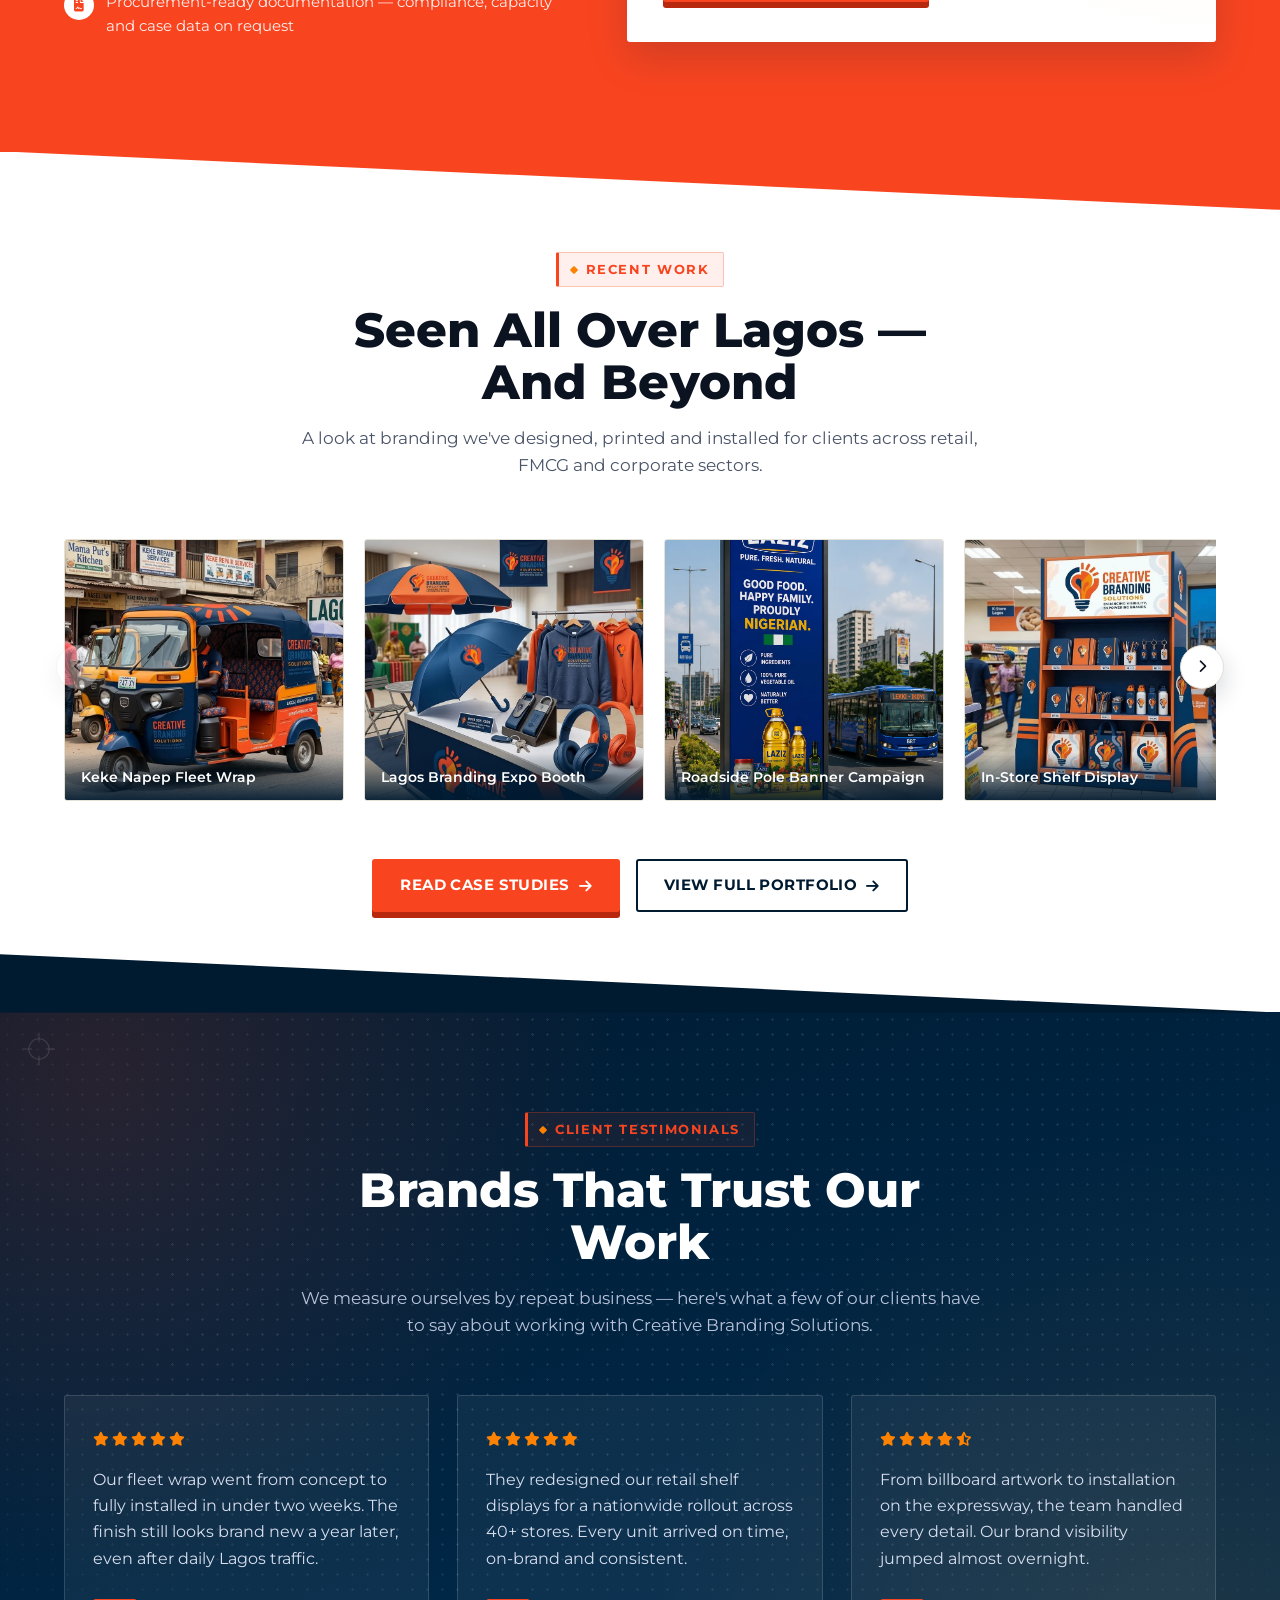
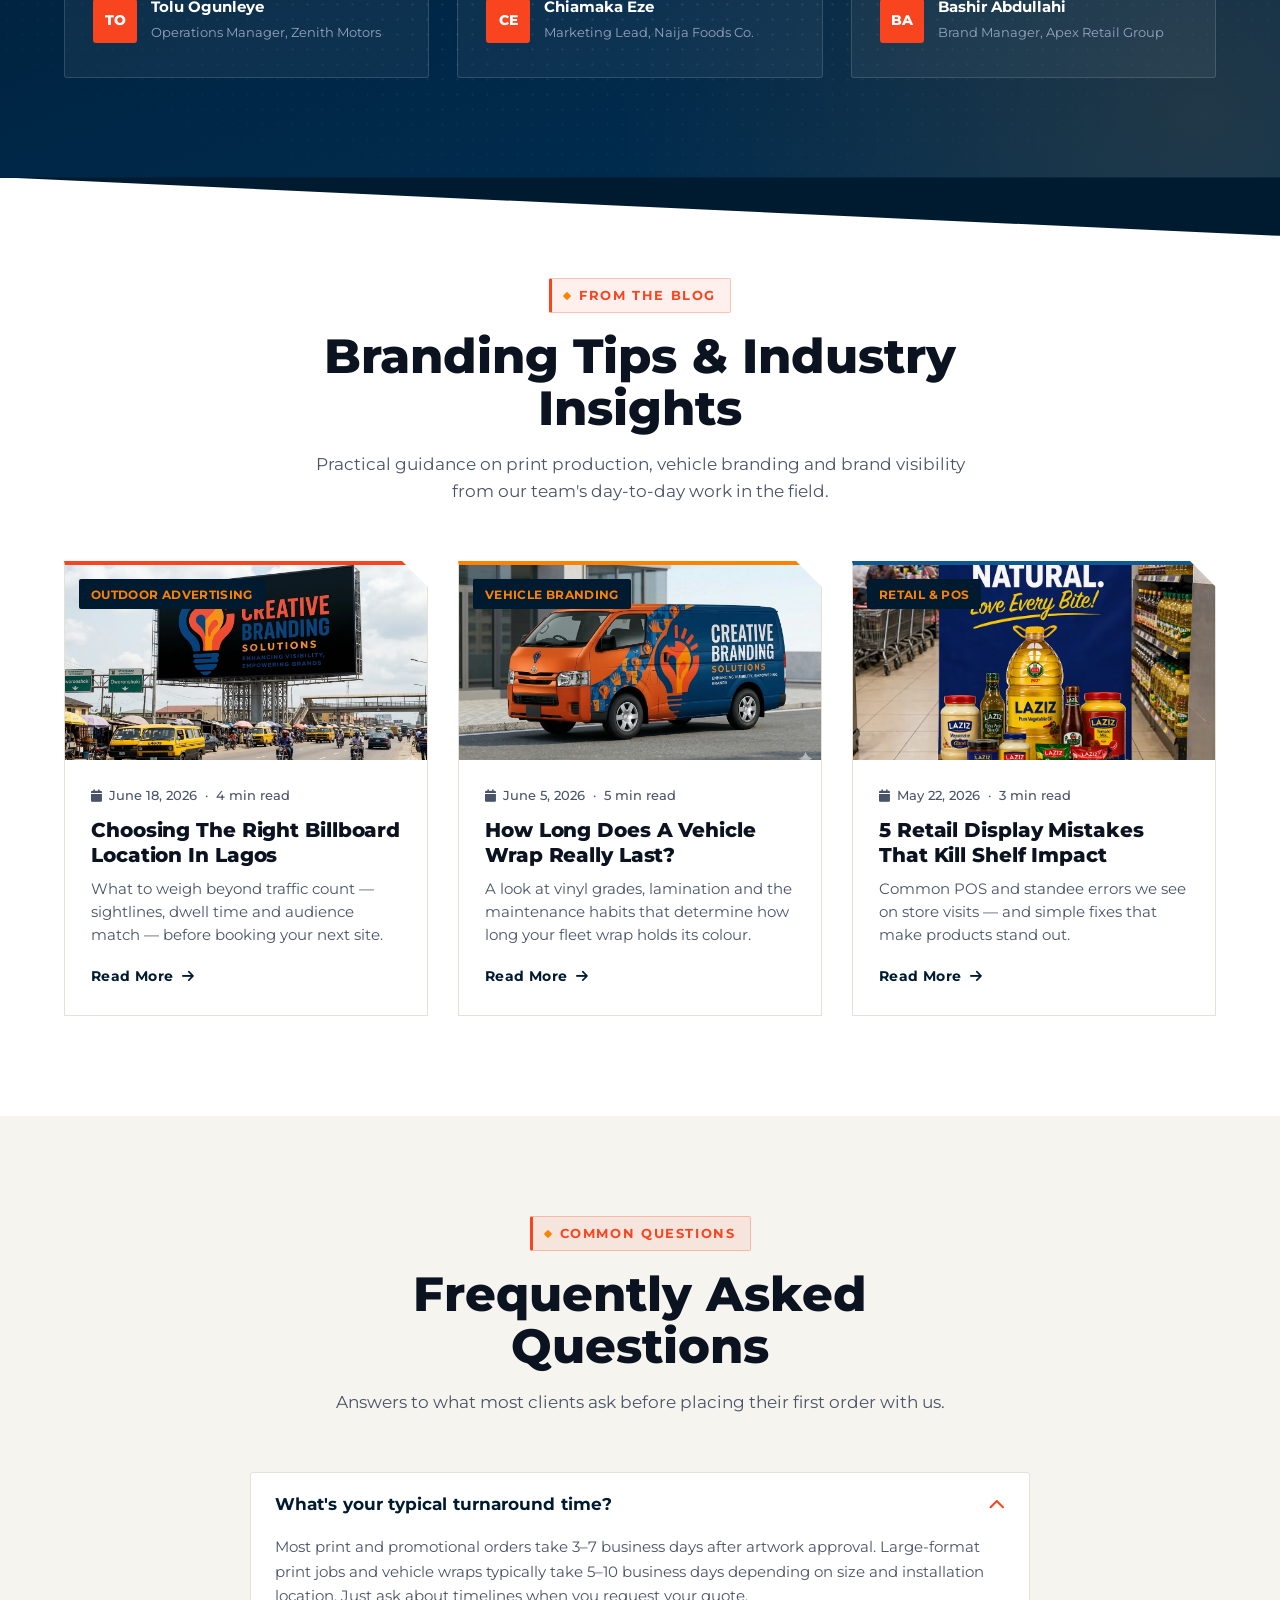
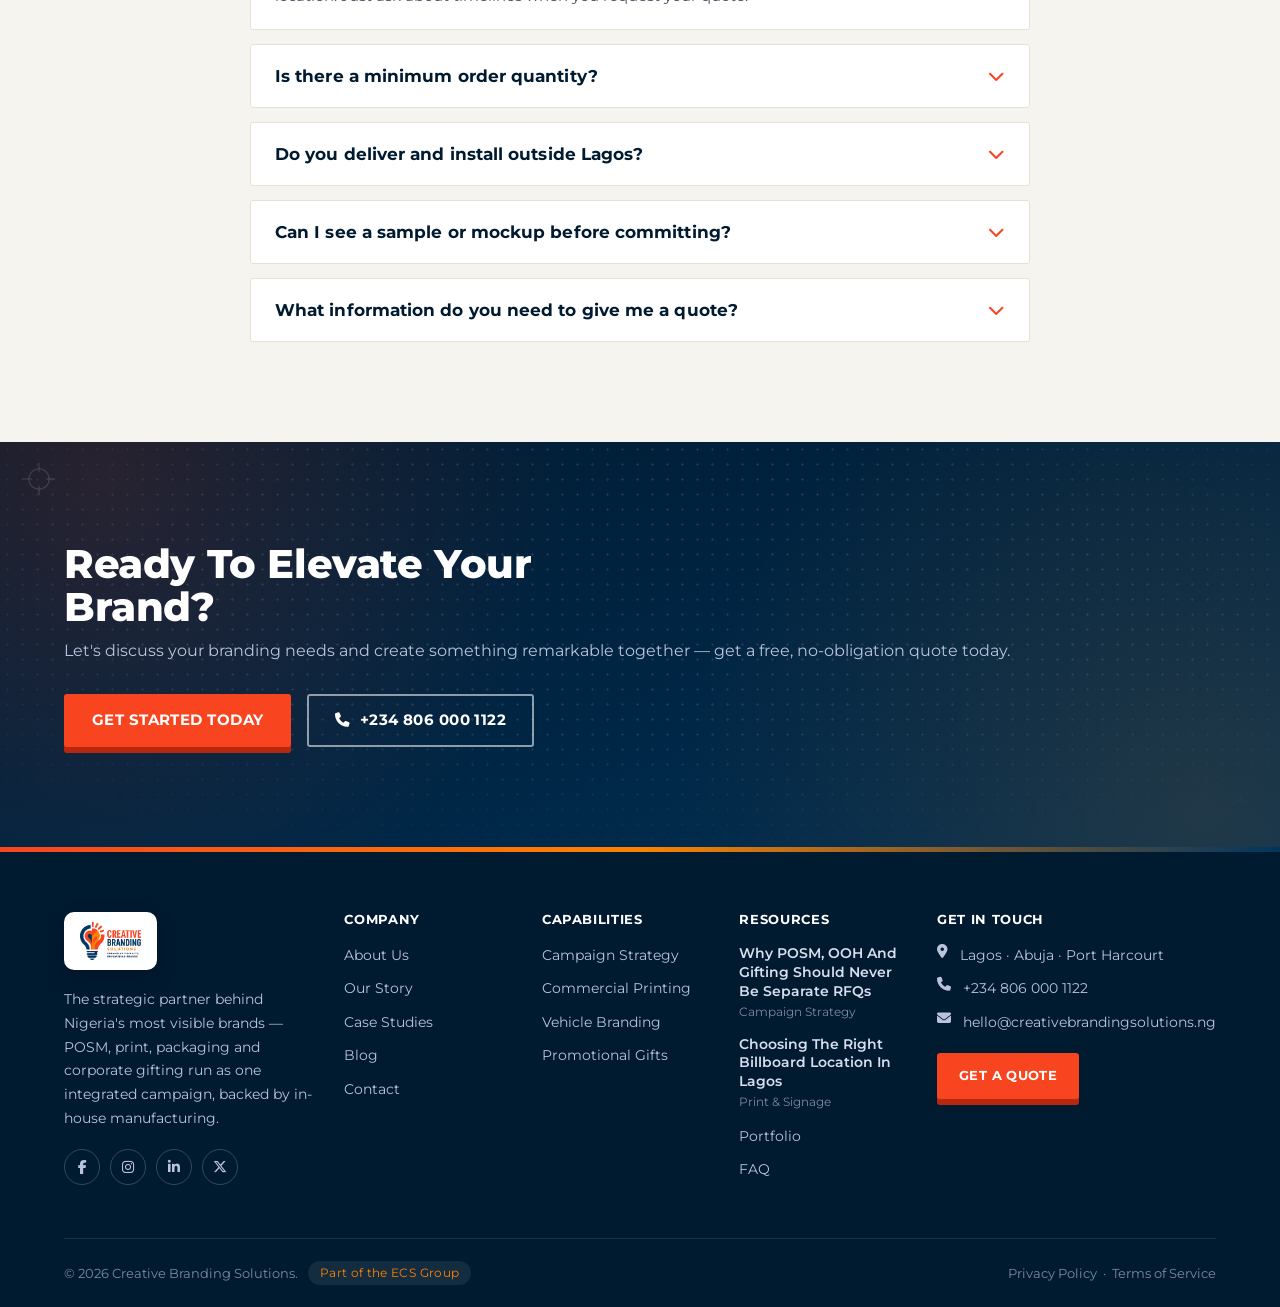
==== commit 2f5f2c1f: "Add files via upload" ====
--- a/index.html
+++ b/index.html
@@ -388,22 +388,22 @@
     </div>
     <div class="process-grid">
       <div class="process-step solid-card">
-        <div class="process-num">01</div>
+        <div class="process-icon"><i class="fa-solid fa-comments"></i><span class="process-num">01</span></div>
         <h3>Consult</h3>
         <p>Tell us about your brand, budget and timeline. We recommend the right mix of print and promotional branding.</p>
       </div>
       <div class="process-step solid-card">
-        <div class="process-num">02</div>
+        <div class="process-icon"><i class="fa-solid fa-pen-ruler"></i><span class="process-num">02</span></div>
         <h3>Design</h3>
         <p>Our creative team develops concepts and mockups for your approval, with revisions until it's exactly right.</p>
       </div>
       <div class="process-step solid-card">
-        <div class="process-num">03</div>
+        <div class="process-icon"><i class="fa-solid fa-industry"></i><span class="process-num">03</span></div>
         <h3>Produce</h3>
         <p>We print, fabricate or manufacture using quality materials and equipment, with checks at every stage.</p>
       </div>
       <div class="process-step solid-card">
-        <div class="process-num">04</div>
+        <div class="process-icon"><i class="fa-solid fa-truck-fast"></i><span class="process-num">04</span></div>
         <h3>Deliver</h3>
         <p>Nationwide delivery and professional installation, so your branding is ready exactly where and when you need it.</p>
       </div>
@@ -425,10 +425,10 @@
         <h2 style="font-size:32px;margin-bottom:6px;color:var(--white);">An Executive Tier For Enterprise Accounts</h2>
         <p style="color:rgba(255,255,255,0.82);">Banks, oil &amp; gas majors and professional-services firms don't buy the way an SME does. We run those accounts on a distinct track — dedicated lead, faster SLA, bespoke materials.</p>
         <ul class="tier-list" style="border-color:rgba(255,255,255,0.2);">
-          <li style="color:rgba(255,255,255,0.9);border-bottom-color:rgba(255,255,255,0.18);"><i class="fa-solid fa-user-tie" style="color:var(--amber);"></i> A dedicated account lead, not a rotating sales contact</li>
-          <li style="color:rgba(255,255,255,0.9);border-bottom-color:rgba(255,255,255,0.18);"><i class="fa-solid fa-bolt" style="color:var(--amber);"></i> Priority turnaround SLAs for time-sensitive rollouts</li>
-          <li style="color:rgba(255,255,255,0.9);border-bottom-color:rgba(255,255,255,0.18);"><i class="fa-solid fa-swatchbook" style="color:var(--amber);"></i> Bespoke materials and finishes reserved for premium briefs</li>
-          <li style="color:rgba(255,255,255,0.9);"><i class="fa-solid fa-file-contract" style="color:var(--amber);"></i> Procurement-ready documentation — compliance, capacity and case data on request</li>
+          <li style="color:rgba(255,255,255,0.9);border-bottom-color:rgba(255,255,255,0.18);"><i class="fa-solid fa-user-tie"></i> A dedicated account lead, not a rotating sales contact</li>
+          <li style="color:rgba(255,255,255,0.9);border-bottom-color:rgba(255,255,255,0.18);"><i class="fa-solid fa-bolt"></i> Priority turnaround SLAs for time-sensitive rollouts</li>
+          <li style="color:rgba(255,255,255,0.9);border-bottom-color:rgba(255,255,255,0.18);"><i class="fa-solid fa-swatchbook"></i> Bespoke materials and finishes reserved for premium briefs</li>
+          <li style="color:rgba(255,255,255,0.9);"><i class="fa-solid fa-file-contract"></i> Procurement-ready documentation — compliance, capacity and case data on request</li>
         </ul>
       </div>
       <div class="tier-card solid-card" style="background:var(--white);color:var(--ink);">
@@ -460,43 +460,47 @@
       <h2>Seen All Over Lagos — And Beyond</h2>
       <p>A look at branding we've designed, printed and installed for clients across retail, FMCG and corporate sectors.</p>
     </div>
-    <div class="gallery">
-      <figure>
-        <img src="assets/images/keke-napep-wrap.webp" alt="Branded tricycle (keke) wrap" />
-        <figcaption>Keke Napep Fleet Wrap</figcaption>
-      </figure>
-      <figure>
-        <img src="assets/images/expo-booth.webp" alt="Branded exhibition booth" />
-        <figcaption>Lagos Branding Expo Booth</figcaption>
-      </figure>
-      <figure>
-        <img src="assets/images/feather-flags-street.webp" alt="Branded roadside pole banner" />
-        <figcaption>Roadside Pole Banner Campaign</figcaption>
-      </figure>
-      <figure>
-        <img src="assets/images/retail-shelf-display.webp" alt="Retail shelf display branding" />
-        <figcaption>In-Store Shelf Display</figcaption>
-      </figure>
-      <figure>
-        <img src="assets/images/pop-up-tent-branded.webp" alt="Branded pop-up canopy tent" />
-        <figcaption>Street Activation Gazebo</figcaption>
-      </figure>
-      <figure>
-        <img src="assets/images/car-wrap-sedan.webp" alt="Branded delivery van wrap" />
-        <figcaption>Fleet Van Wrap</figcaption>
-      </figure>
-      <figure>
-        <img src="assets/images/golf-umbrella-branded.webp" alt="Branded golf umbrella for corporate events" />
-        <figcaption>Corporate Event Umbrellas</figcaption>
-      </figure>
-      <figure>
-        <img src="assets/images/truck-wrap-chi.webp" alt="Branded truck fleet wrap" />
-        <figcaption>Truck Fleet Wrap</figcaption>
-      </figure>
-      <figure>
-        <img src="assets/images/street-cart-display.webp" alt="Branded street vendor cart" />
-        <figcaption>Street Vendor Cart Branding</figcaption>
-      </figure>
+    <div class="gallery-carousel">
+      <button class="carousel-arrow carousel-arrow-prev" type="button" aria-label="Scroll gallery left" data-carousel-prev="lagosGalleryTrack"><i class="fa-solid fa-chevron-left"></i></button>
+      <div class="gallery-track" id="lagosGalleryTrack">
+        <figure>
+          <img src="assets/images/keke-napep-wrap.webp" alt="Branded tricycle (keke) wrap" />
+          <figcaption>Keke Napep Fleet Wrap</figcaption>
+        </figure>
+        <figure>
+          <img src="assets/images/expo-booth.webp" alt="Branded exhibition booth" />
+          <figcaption>Lagos Branding Expo Booth</figcaption>
+        </figure>
+        <figure>
+          <img src="assets/images/feather-flags-street.webp" alt="Branded roadside pole banner" />
+          <figcaption>Roadside Pole Banner Campaign</figcaption>
+        </figure>
+        <figure>
+          <img src="assets/images/retail-shelf-display.webp" alt="Retail shelf display branding" />
+          <figcaption>In-Store Shelf Display</figcaption>
+        </figure>
+        <figure>
+          <img src="assets/images/pop-up-tent-branded.webp" alt="Branded pop-up canopy tent" />
+          <figcaption>Street Activation Gazebo</figcaption>
+        </figure>
+        <figure>
+          <img src="assets/images/car-wrap-sedan.webp" alt="Branded delivery van wrap" />
+          <figcaption>Fleet Van Wrap</figcaption>
+        </figure>
+        <figure>
+          <img src="assets/images/golf-umbrella-branded.webp" alt="Branded golf umbrella for corporate events" />
+          <figcaption>Corporate Event Umbrellas</figcaption>
+        </figure>
+        <figure>
+          <img src="assets/images/truck-wrap-chi.webp" alt="Branded truck fleet wrap" />
+          <figcaption>Truck Fleet Wrap</figcaption>
+        </figure>
+        <figure>
+          <img src="assets/images/street-cart-display.webp" alt="Branded street vendor cart" />
+          <figcaption>Street Vendor Cart Branding</figcaption>
+        </figure>
+      </div>
+      <button class="carousel-arrow carousel-arrow-next" type="button" aria-label="Scroll gallery right" data-carousel-next="lagosGalleryTrack"><i class="fa-solid fa-chevron-right"></i></button>
     </div>
     <div class="section-cta" style="display:flex; gap:16px; flex-wrap:wrap; justify-content:center;">
       <a href="portfolio.html#case-studies" class="btn btn-primary">Read Case Studies <i class="fa-solid fa-arrow-right"></i></a>
--- a/assets/css/style.css
+++ b/assets/css/style.css
@@ -173,7 +173,7 @@
 .topbar a{ color: #cfe0ee; }
 .topbar a:hover{ color: var(--amber); }
 .topbar-left span{ display: inline-flex; align-items: center; gap: 7px; }
-.topbar-right{ color: var(--amber); font-weight: 700; letter-spacing: 0.03em; font-family: var(--display); font-size: 13px; text-transform: uppercase; }
+.topbar-right{ color: var(--white); font-weight: 700; letter-spacing: 0.03em; font-family: var(--display); font-size: 13px; text-transform: uppercase; }
 
 @media (max-width: 640px){
   .topbar .container{ flex-direction: column; justify-content: center; text-align: center; gap: 4px; }
@@ -747,9 +747,18 @@
 
 /* ---------- Services grid ---------- */
 .svc-grid{
-  display: grid;
-  grid-template-columns: repeat(3, 1fr);
+  /* flex, not grid: with 5 cards in a 3-column layout, grid leaves the
+     trailing 2-card row flush left with a dead gap on the right. Flex +
+     justify-content:center treats each wrapped line independently, so an
+     incomplete last row centers itself instead of hanging off one side. */
+  display: flex;
+  flex-wrap: wrap;
+  justify-content: center;
   gap: 34px 28px;
+}
+.svc-grid > .svc-card{
+  flex: 0 0 calc((100% - 56px) / 3);
+  max-width: calc((100% - 56px) / 3);
 }
 .svc-card{
   position: relative;
@@ -854,6 +863,69 @@
   font-family: var(--body);
 }
 
+/* ---------- "Seen All Over Lagos" home gallery — carousel ----------
+   Deliberately a separate class from .gallery: portfolio.html reuses
+   .gallery as a filterable grid (JS toggles .is-hidden on individual
+   figures for the category filters), so turning .gallery itself into a
+   horizontal scroller would break that filtering. This is scoped to the
+   homepage strip only. */
+.gallery-carousel{ position: relative; }
+.gallery-track{
+  display: flex;
+  gap: 20px;
+  overflow-x: auto;
+  scroll-snap-type: x mandatory;
+  scroll-behavior: smooth;
+  padding: 4px 0 14px;
+  -webkit-overflow-scrolling: touch;
+  scrollbar-width: none;
+}
+.gallery-track::-webkit-scrollbar{ display: none; }
+.gallery-track figure{
+  flex: 0 0 auto;
+  width: 280px;
+  margin-bottom: 0;
+  position: relative;
+  border-radius: var(--radius);
+  overflow: hidden;
+  border: 1px solid var(--line);
+  scroll-snap-align: start;
+}
+.gallery-track img{ width: 100%; height: 260px; object-fit: cover; display: block; transition: transform 0.45s ease; }
+.gallery-track figure:hover img{ transform: scale(1.06); }
+.gallery-track figcaption{
+  position: absolute; left: 0; right: 0; bottom: 0;
+  padding: 14px 16px 12px;
+  background: linear-gradient(180deg, transparent, rgba(0,26,48,0.92));
+  color: var(--white);
+  font-size: 13.5px;
+  font-weight: 600;
+  font-family: var(--body);
+}
+.carousel-arrow{
+  position: absolute;
+  top: 110px;
+  width: 44px; height: 44px;
+  border-radius: 50%;
+  background: var(--white);
+  border: 1px solid var(--line);
+  display: flex; align-items: center; justify-content: center;
+  box-shadow: 0 10px 24px rgba(0,26,48,0.18);
+  cursor: pointer;
+  z-index: 2;
+  color: var(--ink);
+  transition: background 0.2s, transform 0.2s;
+}
+.carousel-arrow:hover{ background: var(--paper-dim); transform: translateY(-2px); }
+.carousel-arrow-prev{ left: -8px; }
+.carousel-arrow-next{ right: -8px; }
+.carousel-arrow:disabled{ opacity: 0.35; cursor: default; pointer-events: none; }
+@media (max-width: 760px){
+  .carousel-arrow{ display: none; }
+  .gallery-track figure{ width: 220px; }
+  .gallery-track img{ height: 200px; }
+}
+
 .section-cta{
   text-align: center;
   margin-top: 44px;
@@ -882,43 +954,87 @@
 }
 .studio-teaser-media img:first-child{ margin-top: 34px; }
 
-/* ---------- How We Work / process ---------- */
+/* ---------- How We Work / process ----------
+   Each step gets its own colour (cycling the 4 real brand hues, not the
+   teal/violet aliases) behind a matching icon, plus a small numbered chip
+   pinned to the badge corner — a step now reads at a glance instead of
+   depending on a large, near-invisible ghost numeral. The connector between
+   cards is a solid tinted line with an arrowhead rather than a single faint
+   chevron, so the "flow" from one step to the next is visible, not implied. */
 .process-grid{
   display: grid;
   grid-template-columns: repeat(4, 1fr);
   gap: 28px;
+  position: relative;
 }
 .process-step{
   position: relative;
   background: var(--white);
   border: 1px solid var(--line);
   border-radius: var(--radius);
-  padding: 34px 26px 28px;
+  padding: 38px 24px 28px;
   text-align: center;
-}
+  transition: transform 0.25s var(--ease), box-shadow 0.25s var(--ease);
+}
+.process-step:hover{ transform: translateY(-6px); box-shadow: 0 20px 38px rgba(0,26,48,0.14); }
+.process-icon{
+  position: relative;
+  width: 64px; height: 64px;
+  margin: 0 auto 20px;
+  border-radius: 50%;
+  display: flex; align-items: center; justify-content: center;
+  font-size: 24px;
+  color: var(--white);
+  box-shadow: 0 12px 24px rgba(0,26,48,0.2);
+}
+.process-step:nth-child(1) .process-icon{ background: var(--flame); }
+.process-step:nth-child(2) .process-icon{ background: var(--navy); }
+.process-step:nth-child(3) .process-icon{ background: var(--amber); }
+.process-step:nth-child(4) .process-icon{ background: var(--navy-mid); }
 .process-num{
+  position: absolute;
+  top: -6px;
+  right: -6px;
+  width: 26px; height: 26px;
+  border-radius: 50%;
+  background: var(--white);
+  border: 2px solid var(--line);
+  color: var(--ink);
   font-family: var(--display);
   font-weight: 800;
-  font-size: 42px;
-  color: rgba(0,26,48,0.10);
+  font-size: 12px;
   line-height: 1;
-  margin-bottom: 8px;
-}
+  display: flex; align-items: center; justify-content: center;
+}
+.process-step:nth-child(1) .process-num{ border-color: var(--flame); }
+.process-step:nth-child(2) .process-num{ border-color: var(--navy); }
+.process-step:nth-child(3) .process-num{ border-color: var(--amber); }
+.process-step:nth-child(4) .process-num{ border-color: var(--navy-mid); }
 .process-step h3{ font-size: 18px; margin-bottom: 10px; }
 .process-step p{ color: var(--ink-soft); font-size: 14.5px; line-height: 1.65; }
 .process-step:not(:last-child)::after{ content: ""; display: none; }
 @media (min-width: 981px){
+  .process-step:not(:last-child)::before{
+    content: "";
+    display: block;
+    position: absolute;
+    top: 32px;
+    right: -28px;
+    width: 28px;
+    height: 2px;
+    background: repeating-linear-gradient(to right, var(--line) 0 6px, transparent 6px 10px);
+  }
   .process-step:not(:last-child)::after{
     content: "\f105";
     font-family: "Font Awesome 6 Free";
     font-weight: 900;
     display: block;
     position: absolute;
-    top: 50%;
-    right: -24px;
+    top: 32px;
+    right: -26px;
     transform: translateY(-50%);
-    color: var(--line);
-    font-size: 18px;
+    color: var(--ink-soft);
+    font-size: 14px;
   }
 }
 
@@ -1028,7 +1144,12 @@
 .blog-body .svc-link:hover{ background: none; color: var(--flame); }
 
 /* ---------- Portfolio filter tabs ---------- */
-.filter-tabs{ display: flex; flex-wrap: wrap; justify-content: center; gap: 12px; padding-top: 24px; padding-bottom: 24px; }
+/* Specificity note: this sits inside a .strip wrapper, and .strip .container
+   (styled for the 4-column stats row) has higher specificity than a bare
+   .filter-tabs class and was winning, forcing space-between + a 30px gap
+   onto what should be a centered, tightly-wrapped pill row. The extra
+   ".container" here matches that specificity so this rule wins instead. */
+.strip .container.filter-tabs{ display: flex; flex-wrap: wrap; justify-content: center; gap: 12px; padding-top: 24px; padding-bottom: 24px; }
 .filter-tab{
   font-family: var(--display);
   font-weight: 700;
@@ -1614,7 +1735,8 @@
 
 /* ============================= RESPONSIVE ============================= */
 @media (max-width: 980px){
-  .why-grid, .svc-grid{ grid-template-columns: repeat(2,1fr); }
+  .why-grid{ grid-template-columns: repeat(2,1fr); }
+  .svc-grid > .svc-card{ flex-basis: calc((100% - 28px) / 2); max-width: calc((100% - 28px) / 2); }
   .gallery{ grid-template-columns: 1fr 1fr; }
   .gallery.mockup-teaser{ grid-template-columns: 1fr 1fr; }
   .footer-grid{ grid-template-columns: 1fr 1fr; }
@@ -1627,7 +1749,8 @@
 }
 
 @media (max-width: 760px){
-  .why-grid, .svc-grid, .footer-grid, .values-grid, .chip-grid{ grid-template-columns: 1fr; }
+  .why-grid, .footer-grid, .values-grid, .chip-grid{ grid-template-columns: 1fr; }
+  .svc-grid > .svc-card{ flex-basis: 100%; max-width: 100%; }
   .gallery{ grid-template-columns: 1fr; }
   .gallery.mockup-teaser{ grid-template-columns: 1fr; }
   .hero{ min-height: auto; }
@@ -1717,7 +1840,23 @@
 .tier-list{ margin-top: 22px; }
 .tier-list li{ display: flex; align-items: flex-start; gap: 12px; padding: 14px 0; border-bottom: 1px solid var(--line); font-size: 15px; color: var(--ink-soft); }
 .tier-list li:last-child{ border-bottom: none; }
-.tier-list li i{ color: var(--flame); margin-top: 3px; }
+/* A bare glyph colored amber-on-flame (this list sits on .bg-violet-solid,
+   which is the flame colour under an alias) was too low-contrast to read
+   clearly — both are saturated warm oranges. A white circular badge behind
+   the icon gives it contrast against any of the site's solid-colour blocks. */
+.tier-list li i{
+  flex-shrink: 0;
+  width: 30px;
+  height: 30px;
+  border-radius: 50%;
+  background: var(--white);
+  color: var(--flame);
+  display: flex;
+  align-items: center;
+  justify-content: center;
+  font-size: 13px;
+  margin-top: 0;
+}
 .tier-card{ background: var(--navy-deep); color: var(--white); border-radius: var(--radius); padding: 40px 36px; position: relative; overflow: hidden; }
 .tier-card::before{ content:""; position:absolute; inset:0; background: radial-gradient(circle at top right, rgba(253,130,1,0.18), transparent 60%); }
 .tier-card *{ position: relative; z-index: 1; }
@@ -1779,6 +1918,17 @@
 .bg-flame-solid .section-head h2, .bg-teal-solid .section-head h2, .bg-violet-solid .section-head h2{ color: var(--white); }
 .bg-flame-solid .section-head p, .bg-teal-solid .section-head p, .bg-violet-solid .section-head p{ color: rgba(255,255,255,0.85); }
 
+/* .why-card has no background/border of its own (see the base rule) —
+   on a light section that's fine against the page's own ink colours,
+   but on a solid colour block the card needs its own contrast-matched
+   text and a visible accent bar, same idea as .section-head above. */
+.bg-amber-solid .why-card, .bg-sky-solid .why-card{ border-top-color: rgba(0,26,48,0.3); }
+.bg-amber-solid .why-card h3, .bg-sky-solid .why-card h3{ color: var(--navy-deep); }
+.bg-amber-solid .why-card p, .bg-sky-solid .why-card p{ color: rgba(0,26,48,0.72); }
+.bg-flame-solid .why-card, .bg-teal-solid .why-card, .bg-violet-solid .why-card{ border-top-color: rgba(255,255,255,0.55); }
+.bg-flame-solid .why-card h3, .bg-teal-solid .why-card h3, .bg-violet-solid .why-card h3{ color: var(--white); }
+.bg-flame-solid .why-card p, .bg-teal-solid .why-card p, .bg-violet-solid .why-card p{ color: rgba(255,255,255,0.85); }
+
 .solid-card{ background: var(--white); border: none; box-shadow: 0 16px 40px rgba(0,26,48,0.16); }
 
 .strip-solid{ background: var(--flame); border-top: none; border-bottom: none; }
@@ -1788,9 +1938,14 @@
 .strip[class*="bg-"][class*="-solid"]{ border-top: none; border-bottom: none; }
 
 /* ---------- Scroll reveals, counters, nav shrink, motion ---------- */
-.reveal-init{ opacity: 0; transform: translateY(28px); transition: opacity 0.7s var(--ease), transform 0.7s var(--ease); }
-.reveal-init.is-visible{ opacity: 1; transform: none; }
-@media (prefers-reduced-motion: reduce){ .reveal-init{ opacity: 1; transform: none; transition: none; } }
+/* Deliberately NOT animating opacity here: an opacity-from-0 reveal can
+   be caught mid-transition by a fast scroll, scroll-position restore on
+   reload, or a screenshot — leaving real copy sitting at low opacity and
+   reading as broken/illegible. Text stays at full opacity at all times;
+   only a small settle-into-place rise is animated. */
+.reveal-init{ transform: translateY(14px); transition: transform 0.35s var(--ease); }
+.reveal-init.is-visible{ transform: none; }
+@media (prefers-reduced-motion: reduce){ .reveal-init{ transform: none; transition: none; } }
 
 .navwrap{ transition: box-shadow 0.25s ease; }
 .navwrap.is-scrolled{ box-shadow: 0 6px 24px rgba(0,26,48,0.12); }
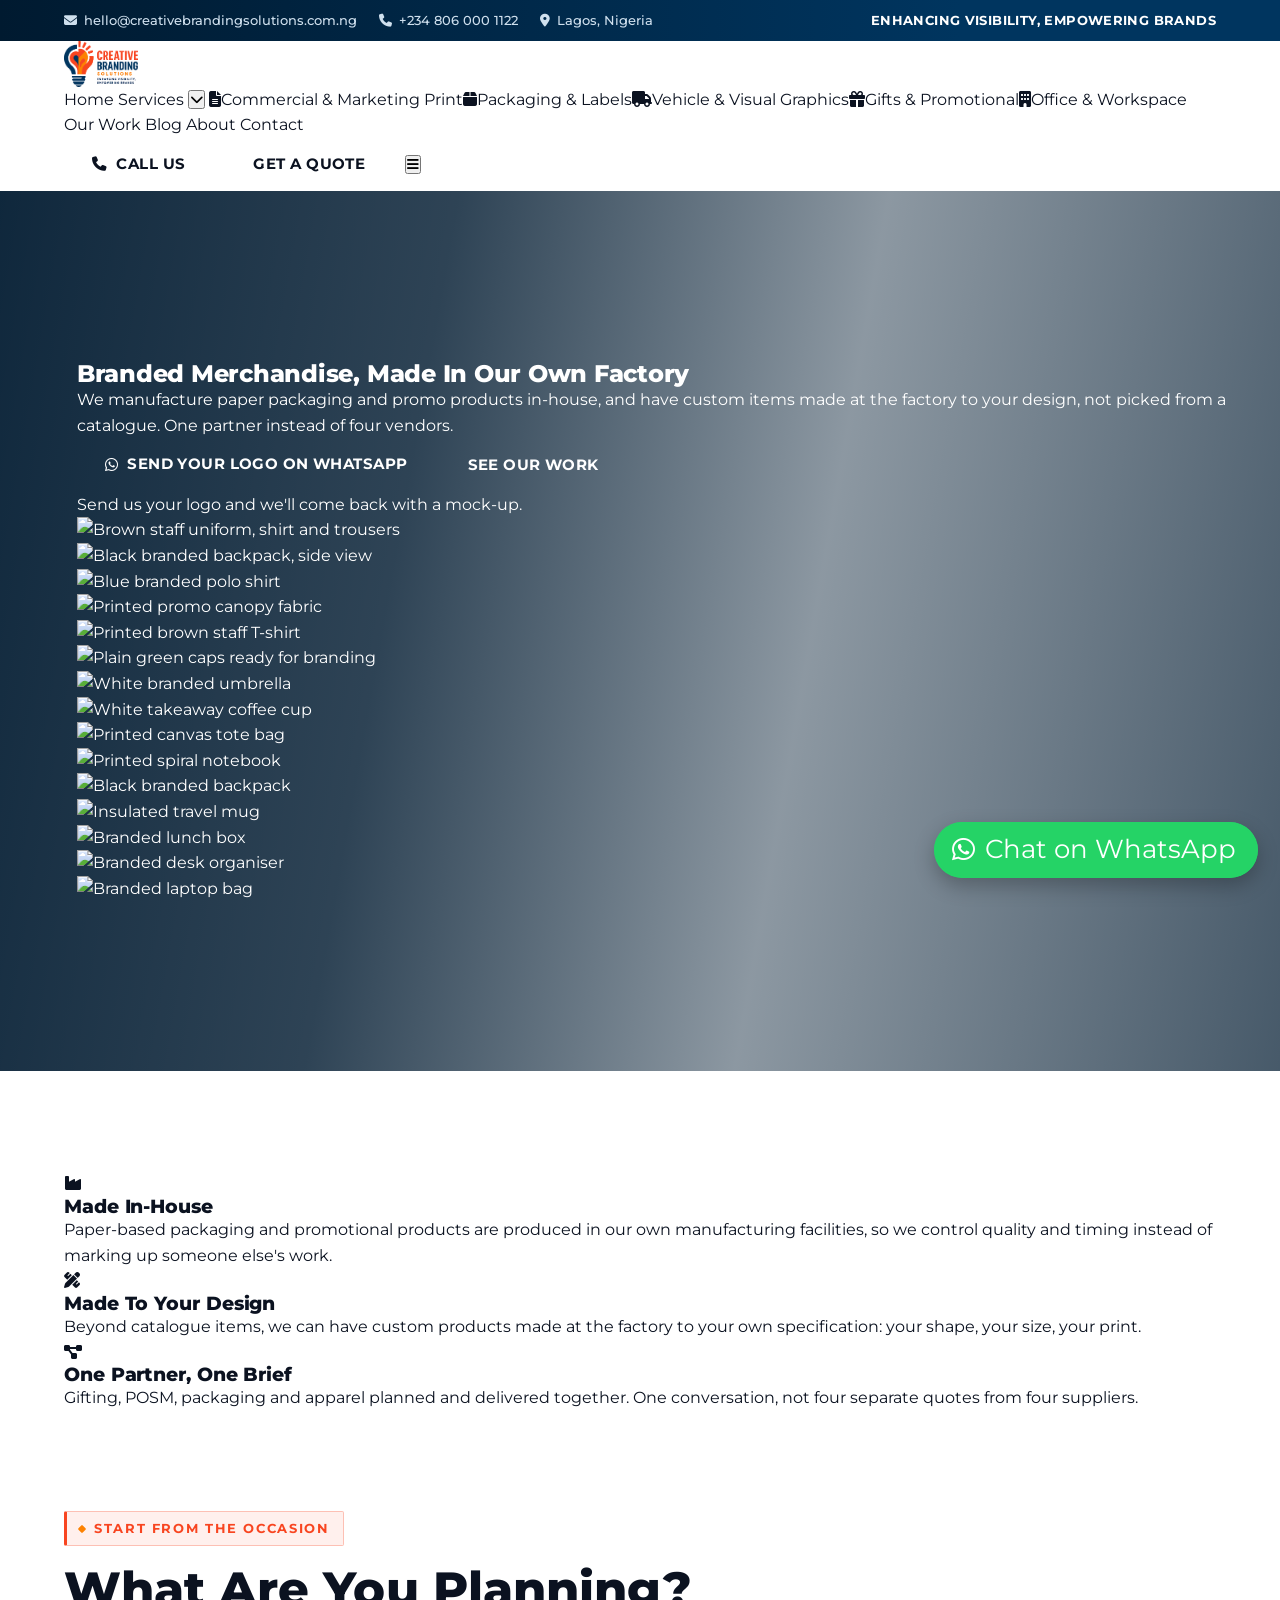
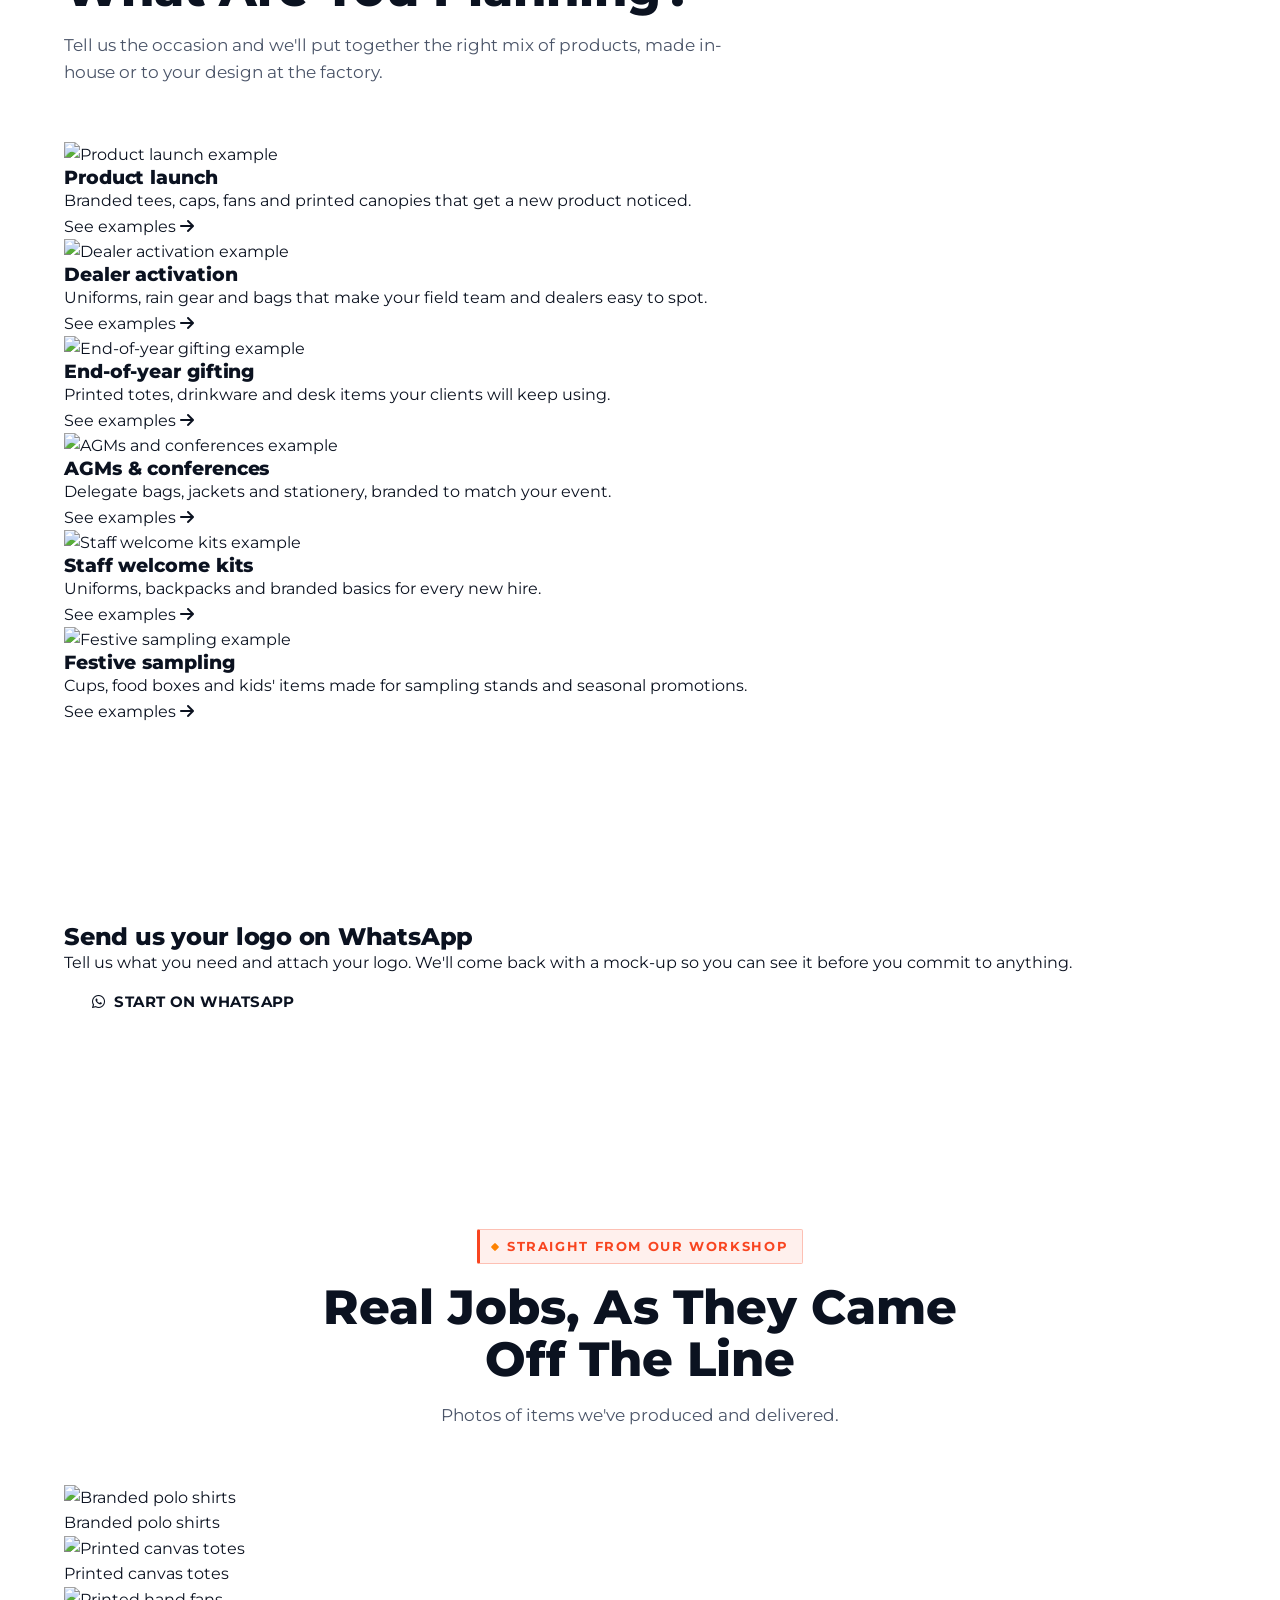
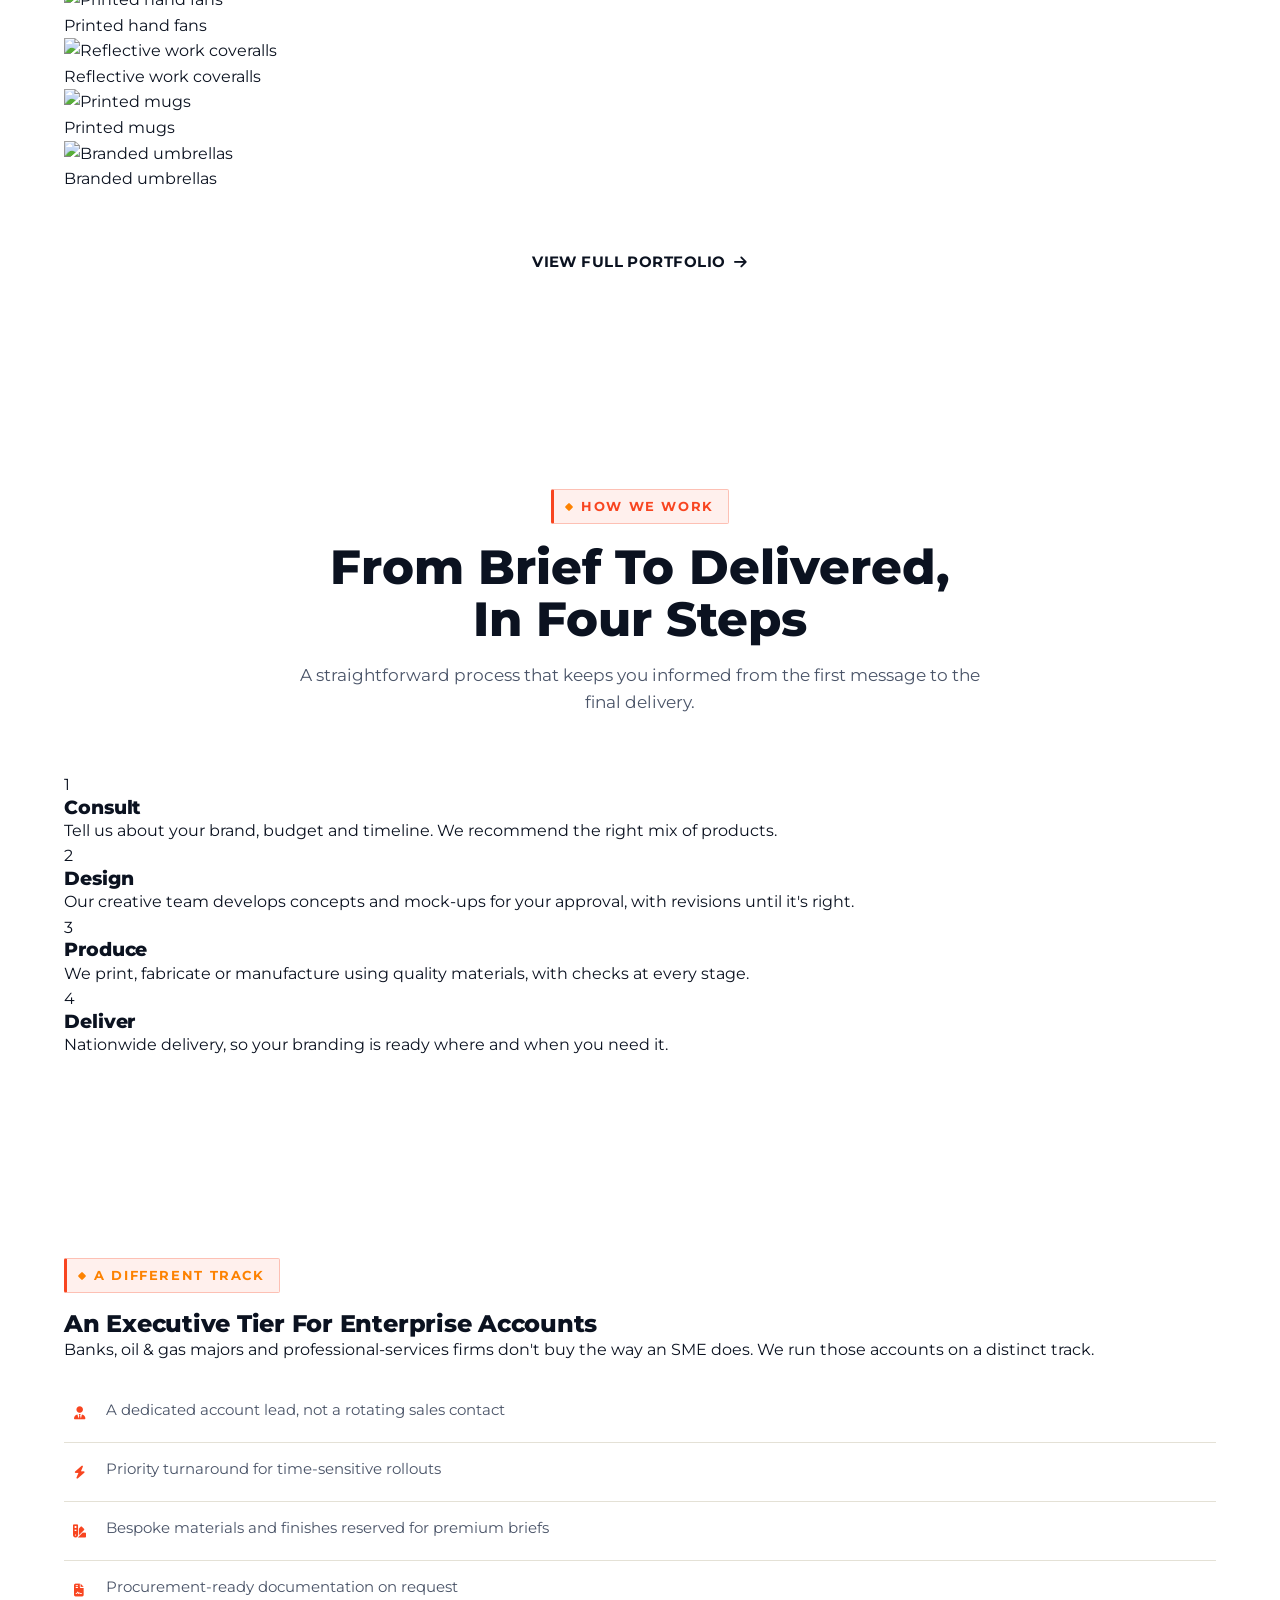
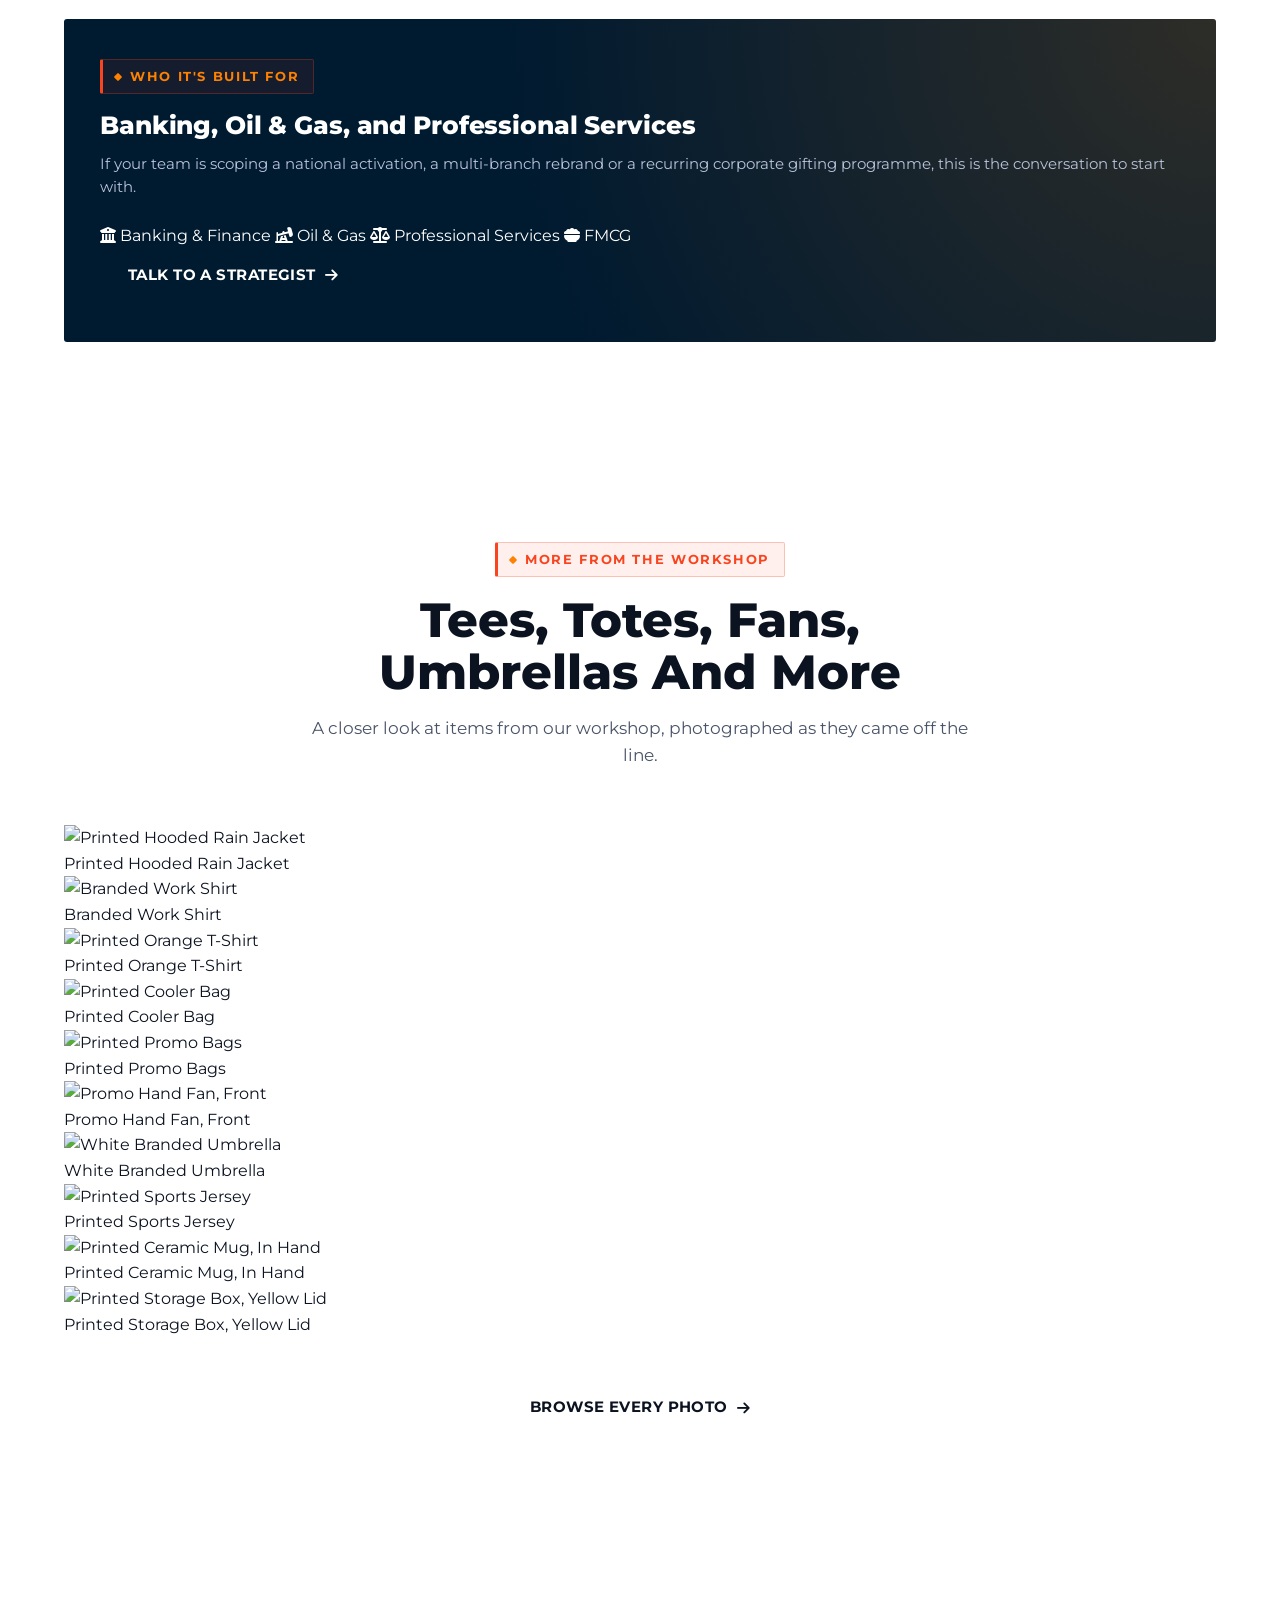
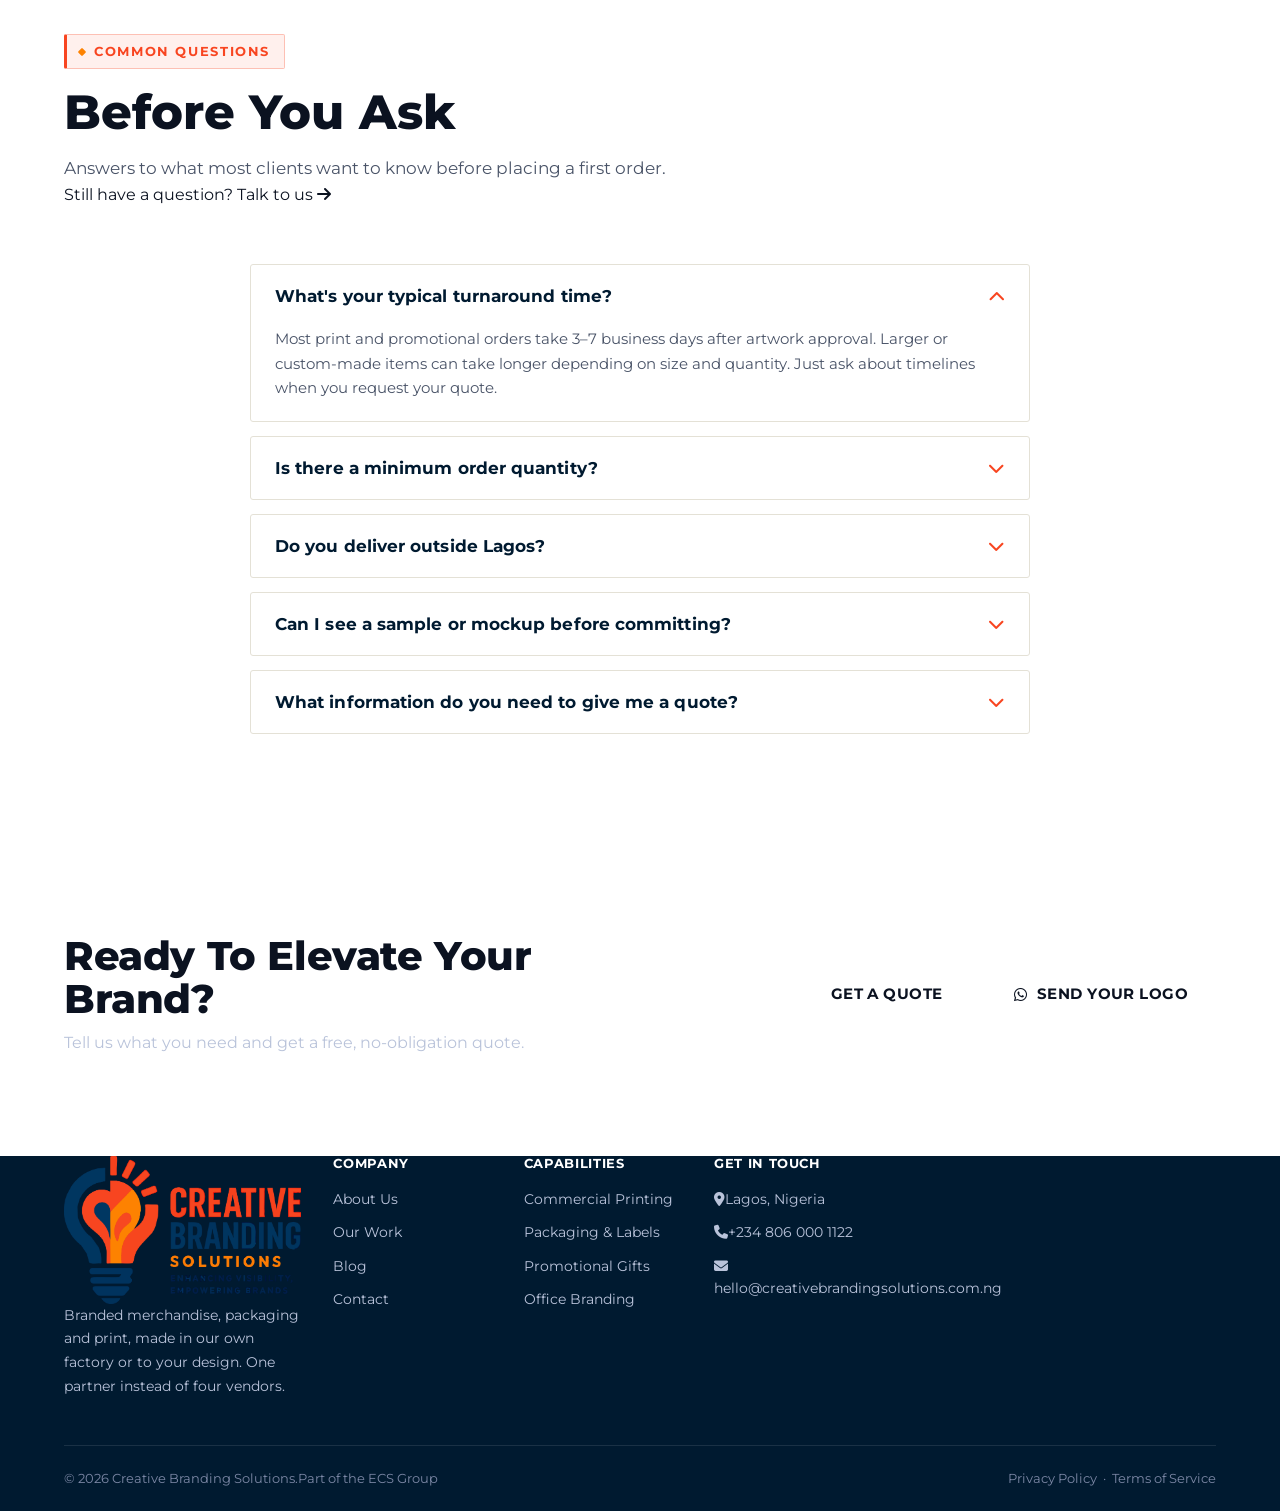
==== commit 5199ae29: "Add files via upload" ====
--- a/index.html
+++ b/index.html
@@ -3,8 +3,8 @@
 <head>
 <meta charset="UTF-8" />
 <meta name="viewport" content="width=device-width, initial-scale=1.0" />
-<title>Creative Branding Solutions | Strategic Brand Campaign Partner — Lagos, Abuja, Port Harcourt</title>
-<meta name="description" content="Creative Branding Solutions is the strategic marketing partner behind Nigeria's most visible brands — POSM, print, packaging and corporate gifting run as one integrated campaign, backed by in-house manufacturing across Lagos, Abuja and Port Harcourt." />
+<title>Creative Branding Solutions | Branded Merchandise Made In-House — Lagos</title>
+<meta name="description" content="Creative Branding Solutions makes branded merchandise, packaging and print in-house, and has custom items made at the factory to your design. One partner for product launches, dealer activations, gifting and staff kits." />
 <link rel="icon" href="assets/images/favicon-32.png" sizes="32x32" type="image/png" />
 <link rel="icon" href="assets/images/favicon.png" type="image/png" />
 <link rel="apple-touch-icon" href="assets/images/favicon.png" />
@@ -19,13 +19,13 @@
 <meta property="og:type" content="website" />
 <meta property="og:site_name" content="Creative Branding Solutions" />
 <meta property="og:locale" content="en_NG" />
-<meta property="og:title" content="Creative Branding Solutions | Strategic Brand Campaign Partner — Lagos, Abuja, Port Harcourt" />
-<meta property="og:description" content="Creative Branding Solutions is the strategic marketing partner behind Nigeria's most visible brands — POSM, print, packaging and corporate gifting run as one integrated campaign, backed by in-house manufacturing across Lagos, Abuja and Port Harcourt." />
+<meta property="og:title" content="Creative Branding Solutions | Branded Merchandise Made In-House — Lagos" />
+<meta property="og:description" content="Creative Branding Solutions makes branded merchandise, packaging and print in-house, and has custom items made at the factory to your design. One partner for product launches, dealer activations, gifting and staff kits." />
 <meta property="og:url" content="https://creativebrandingsolutions.ng/" />
 <meta property="og:image" content="https://creativebrandingsolutions.ng/assets/images/logo-full.png" />
 <meta name="twitter:card" content="summary_large_image" />
-<meta name="twitter:title" content="Creative Branding Solutions | Strategic Brand Campaign Partner — Lagos, Abuja, Port Harcourt" />
-<meta name="twitter:description" content="Creative Branding Solutions is the strategic marketing partner behind Nigeria's most visible brands — POSM, print, packaging and corporate gifting run as one integrated campaign, backed by in-house manufacturing across Lagos, Abuja and Port Harcourt." />
+<meta name="twitter:title" content="Creative Branding Solutions | Branded Merchandise Made In-House — Lagos" />
+<meta name="twitter:description" content="Creative Branding Solutions makes branded merchandise, packaging and print in-house, and has custom items made at the factory to your design. One partner for product launches, dealer activations, gifting and staff kits." />
 <meta name="twitter:image" content="https://creativebrandingsolutions.ng/assets/images/logo-full.png" />
 <script type="application/ld+json">
 {
@@ -38,10 +38,9 @@
   "logo": "https://creativebrandingsolutions.ng/assets/images/logo-icon.png",
   "image": "https://creativebrandingsolutions.ng/assets/images/logo-icon.png",
   "description": "Strategic brand-execution partner running POSM, print, packaging and corporate gifting as one integrated campaign across Nigeria, backed by in-house manufacturing.",
-  "email": "hello@creativebrandingsolutions.ng",
+  "email": "hello@creativebrandingsolutions.com.ng",
   "telephone": "+234-806-000-1122",
-  "priceRange": "$$",
-  "areaServed": {
+    "areaServed": {
     "@type": "Country",
     "name": "Nigeria"
   },
@@ -49,16 +48,6 @@
     {
       "@type": "PostalAddress",
       "addressLocality": "Lagos",
-      "addressCountry": "NG"
-    },
-    {
-      "@type": "PostalAddress",
-      "addressLocality": "Abuja",
-      "addressCountry": "NG"
-    },
-    {
-      "@type": "PostalAddress",
-      "addressLocality": "Port Harcourt",
       "addressCountry": "NG"
     }
   ],
@@ -94,7 +83,7 @@
       "name": "What's your typical turnaround time?",
       "acceptedAnswer": {
         "@type": "Answer",
-        "text": "Most print and promotional orders take 3\u20137 business days after artwork approval. Large-format print jobs and vehicle wraps typically take 5\u201310 business days depending on size and installation location. Just ask about timelines when you request your quote."
+        "text": "Most print and promotional orders take 3\u20137 business days after artwork approval. Larger or custom-made items can take longer depending on size and quantity. Just ask about timelines when you request your quote."
       }
     },
     {
@@ -102,7 +91,7 @@
       "name": "Is there a minimum order quantity?",
       "acceptedAnswer": {
         "@type": "Answer",
-        "text": "It depends on the product. Some items like signage or vehicle wraps are naturally single units, while promotional merchandise (mugs, pens, notebooks) usually has a minimum order quantity to keep unit costs reasonable. We'll confirm exact minimums and pricing tiers when you send us your requirements."
+        "text": "It depends on the product. Some items like signage are naturally single units, while promotional merchandise (mugs, pens, notebooks) usually has a minimum order quantity to keep unit costs reasonable. We'll confirm exact minimums and pricing tiers when you send us your requirements."
       }
     },
     {
@@ -110,7 +99,7 @@
       "name": "Do you deliver and install outside Lagos?",
       "acceptedAnswer": {
         "@type": "Answer",
-        "text": "Yes. While we're based in Lagos, we deliver nationwide and have installed campaigns across 36 states. For large-format print and vehicle branding jobs outside Lagos, we coordinate logistics and installation crews in advance so timelines stay on track."
+        "text": "Yes. We're based in Lagos and deliver nationwide. For large jobs outside Lagos, we plan logistics in advance so timelines stay on track."
       }
     },
     {
@@ -135,602 +124,298 @@
 </head>
 <body>
 
-<!-- TOP BAR -->
 <div class="topbar">
   <div class="container">
     <div class="topbar-left">
-      <span><i class="fa-solid fa-envelope"></i> hello@creativebrandingsolutions.ng</span>
-      <span><i class="fa-solid fa-phone"></i> +234 806 000 1122</span>
-      <span><i class="fa-solid fa-location-dot"></i> Lagos · Abuja · Port Harcourt</span>
+      <span><i class="fa-solid fa-envelope"></i><a href="mailto:hello@creativebrandingsolutions.com.ng">hello@creativebrandingsolutions.com.ng</a></span>
+      <span><i class="fa-solid fa-phone"></i><a href="tel:+2348060001122">+234 806 000 1122</a></span>
+      <span><i class="fa-solid fa-location-dot"></i>Lagos, Nigeria</span>
     </div>
     <div class="topbar-right">Enhancing Visibility, Empowering Brands</div>
   </div>
 </div>
-
-<!-- NAV -->
-<div class="navwrap">
-  <nav class="container">
-    <a href="index.html" class="brand">
-      <img src="assets/images/cbslegitlogo.png" alt="Creative Branding Solutions logo" />
-    </a>
-    <div class="navlinks">
-      <a href="index.html" class="active">Home</a>
-      <div class="nav-item has-mega">
-      <a href="services.html" class="nav-mega-trigger">Services</a>
-      <button class="nav-mega-toggle" type="button" aria-label="Toggle services menu" aria-expanded="false"><i class="fa-solid fa-chevron-down"></i></button>
-      <div class="nav-mega">
-        <div class="nav-mega-panel">
-        <div class="nav-mega-grid">
-          <a href="services.html#print" class="nav-mega-item"><i class="fa-solid fa-file-lines"></i><span>Commercial &amp; Marketing Print</span></a>
-          <a href="services.html#packaging" class="nav-mega-item"><i class="fa-solid fa-box"></i><span>Packaging &amp; Labels</span></a>
-          <a href="services.html#vehicle" class="nav-mega-item"><i class="fa-solid fa-truck"></i><span>Vehicle &amp; Environmental</span></a>
-          <a href="services.html#gifts" class="nav-mega-item"><i class="fa-solid fa-gift"></i><span>Gifts &amp; Promotional</span></a>
-          <a href="services.html#office" class="nav-mega-item"><i class="fa-solid fa-building"></i><span>Office &amp; Workspace</span></a>
-        </div>
-        <a href="services.html" class="nav-mega-viewall">View All Five Capabilities <i class="fa-solid fa-arrow-right"></i></a>
-        </div>
-      </div>
-    </div>
-      <a href="portfolio.html">Portfolio</a>
+<header class="site-header">
+  <div class="container nav">
+    <a href="index.html" class="brand" aria-label="Creative Branding Solutions, home"><img src="assets/images/cbslegitlogo.png" alt="Creative Branding Solutions" /></a>
+    <nav class="nav-menu" id="navMenu" aria-label="Main">
+      <a href="index.html" class="is-active">Home</a>
+      <div class="nav-item has-dropdown">
+        <a href="services.html">Services</a>
+        <button class="nav-caret" type="button" aria-label="Show services" aria-expanded="false"><i class="fa-solid fa-chevron-down"></i></button>
+        <div class="nav-dropdown"><div class="nav-dropdown-panel"><a href="services.html#print"><i class="fa-solid fa-file-lines"></i><span>Commercial &amp; Marketing Print</span></a><a href="services.html#packaging"><i class="fa-solid fa-box"></i><span>Packaging &amp; Labels</span></a><a href="services.html#vehicle"><i class="fa-solid fa-truck"></i><span>Vehicle &amp; Visual Graphics</span></a><a href="services.html#gifts"><i class="fa-solid fa-gift"></i><span>Gifts &amp; Promotional</span></a><a href="services.html#office"><i class="fa-solid fa-building"></i><span>Office &amp; Workspace</span></a></div></div>
+      </div>
+      <a href="portfolio.html">Our Work</a>
       <a href="blog.html">Blog</a>
       <a href="about.html">About</a>
       <a href="contact.html">Contact</a>
-    </div>
+    </nav>
     <div class="nav-cta">
-      <a href="tel:+2348060001122" class="btn btn-outline btn-sm"><i class="fa-solid fa-phone"></i> Call Us</a>
-      <a href="contact.html" class="btn btn-primary btn-sm">Get a Quote</a>
-    </div>
-    <button class="navtoggle" aria-label="Menu"><i class="fa-solid fa-bars"></i></button>
-  </nav>
+      <a href="tel:+2348060001122" class="btn btn--outline btn--sm"><i class="fa-solid fa-phone"></i> Call Us</a>
+      <a href="contact.html" class="btn btn--primary btn--sm">Get a Quote</a>
+      <button class="nav-toggle" type="button" aria-label="Open menu" aria-controls="navMenu" aria-expanded="false"><i class="fa-solid fa-bars"></i></button>
+    </div>
+  </div>
+</header>
 <div class="nav-overlay"></div>
-</div>
+
+<main>
 
 <!-- HERO -->
-<header class="hero-split">
-  <div class="container hero-split-inner">
-    <div class="hero-content">
-      <h1>The Strategic Partner Behind <em>Nigeria's Most Visible</em> Brands</h1>
-      <p class="lead">Creative Branding Solutions runs POSM, print, packaging and corporate gifting as one integrated campaign, backed by in-house manufacturing — not as separate jobs from separate vendors.</p>
-      <div class="hero-btns">
-        <a href="contact.html" class="btn btn-primary">Talk To A Strategist <i class="fa-solid fa-arrow-right"></i></a>
-        <a href="services.html" class="btn btn-ghost-light">Explore Capabilities</a>
-      </div>
-    </div>
-    <div class="hero-visual">
-      <div class="hero-visual-frame">
-        <img src="assets/images/hero-landing-page.webp" alt="Branded merchandise and print collateral produced by Creative Branding Solutions" class="hero-visual-main" />
-      </div>
-      <img src="assets/images/drinkware-mugs-bottles.webp" alt="Branded mugs and bottles mockup" class="hero-visual-float hero-visual-float-a" />
-      <div class="hero-promo-card">
-        <span class="hero-promo-icon"><i class="fa-solid fa-gift"></i></span>
-        <div>
-          <h4>Gift &amp; Promotional Branding</h4>
-          <p>Custom branding on tech gadgets, drinkware, apparel and executive gift sets for events and corporate occasions.</p>
-          <a href="services.html#gifts">Learn More <i class="fa-solid fa-arrow-right"></i></a>
-        </div>
-      </div>
-    </div>
-  </div>
-</header>
-
-<!-- TRUSTED BY -->
-<section class="trusted-strip">
-  <div class="container">
-    <div class="trusted-label">Merchandise Crafted To Match Any Brand Standard</div>
-  </div>
-  <div class="marquee">
-    <div class="marquee-track">
-      <div class="trusted-logo-card"><img src="assets/images/partner-cocacola.png" alt="Coca-Cola" loading="lazy" /></div>
-      <div class="trusted-logo-card"><img src="assets/images/partner-pepsi.png" alt="Pepsi" loading="lazy" /></div>
-      <div class="trusted-logo-card"><img src="assets/images/partner-nescafe.png" alt="Nescafé" loading="lazy" /></div>
-      <div class="trusted-logo-card"><img src="assets/images/partner-maggi.png" alt="Maggi" loading="lazy" /></div>
-      <div class="trusted-logo-card"><img src="assets/images/partner-peakmilk.png" alt="Peak Milk" loading="lazy" /></div>
-      <!-- duplicated for a seamless loop -->
-      <div class="trusted-logo-card" aria-hidden="true"><img src="assets/images/partner-cocacola.png" alt="" loading="lazy" /></div>
-      <div class="trusted-logo-card" aria-hidden="true"><img src="assets/images/partner-pepsi.png" alt="" loading="lazy" /></div>
-      <div class="trusted-logo-card" aria-hidden="true"><img src="assets/images/partner-nescafe.png" alt="" loading="lazy" /></div>
-      <div class="trusted-logo-card" aria-hidden="true"><img src="assets/images/partner-maggi.png" alt="" loading="lazy" /></div>
-      <div class="trusted-logo-card" aria-hidden="true"><img src="assets/images/partner-peakmilk.png" alt="" loading="lazy" /></div>
-    </div>
-  </div>
-</section>
-
-<!-- VALUE PROPOSITION -->
-<section class="bg-paper">
+<section class="hero">
+  <div class="container hero-inner">
+    <div class="hero-copy">
+      <h1>Branded Merchandise, Made In Our Own Factory</h1>
+      <p class="hero-lead">We manufacture paper packaging and promo products in-house, and have custom items made at the factory to your design, not picked from a catalogue. One partner instead of four vendors.</p>
+      <div class="hero-actions">
+        <a href="https://wa.me/2348060001122?text=Hi%20CBS%2C%20I%27d%20like%20a%20mock-up.%20Here%20is%20my%20logo%3A" class="btn btn--navy" target="_blank" rel="noopener"><i class="fa-brands fa-whatsapp"></i> Send Your Logo On WhatsApp</a>
+        <a href="portfolio.html" class="btn btn--outline">See Our Work</a>
+      </div>
+      <p class="hero-note">Send us your logo and we'll come back with a mock-up.</p>
+    </div>
+    <div class="hero-photos" aria-label="Examples of our work">
+      <figure class="ph-a slide-card" data-delay="0"><img src="assets/images/work/apparel-uniforms-21.webp" alt="Brown staff uniform, shirt and trousers" style="object-position:center 35%" class="is-active" /><img src="assets/images/work/bags-and-backpacks-15.webp" alt="Black branded backpack, side view" style="object-position:center 50%" loading="lazy" aria-hidden="true" /><img src="assets/images/work/apparel-uniforms-01.webp" alt="Blue branded polo shirt" style="object-position:center 30%" loading="lazy" aria-hidden="true" /><img src="assets/images/work/umbrellas-05.webp" alt="Printed promo canopy fabric" style="object-position:center 40%" loading="lazy" aria-hidden="true" /><img src="assets/images/work/apparel-uniforms-22.webp" alt="Printed brown staff T-shirt" style="object-position:center 40%" loading="lazy" aria-hidden="true" /></figure>
+      <figure class="ph-b slide-card" data-delay="1300"><img src="assets/images/work/headwear-01.webp" alt="Plain green caps ready for branding" style="object-position:center 42%" class="is-active" /><img src="assets/images/work/umbrellas-01.webp" alt="White branded umbrella" style="object-position:center 40%" loading="lazy" aria-hidden="true" /><img src="assets/images/work/drinkware-and-cups-04.webp" alt="White takeaway coffee cup" style="object-position:center 50%" loading="lazy" aria-hidden="true" /><img src="assets/images/work/bags-and-backpacks-04.webp" alt="Printed canvas tote bag" style="object-position:center 40%" loading="lazy" aria-hidden="true" /><img src="assets/images/work/stationery-and-kids-01.webp" alt="Printed spiral notebook" style="object-position:center 45%" loading="lazy" aria-hidden="true" /></figure>
+      <figure class="ph-c slide-card" data-delay="2600"><img src="assets/images/work/bags-and-backpacks-16.webp" alt="Black branded backpack" style="object-position:center 45%" class="is-active" /><img src="assets/images/work/drinkware-and-cups-15.webp" alt="Insulated travel mug" style="object-position:center 50%" loading="lazy" aria-hidden="true" /><img src="assets/images/work/storage-boxes-06.webp" alt="Branded lunch box" style="object-position:center 45%" loading="lazy" aria-hidden="true" /><img src="assets/images/work/stationery-and-kids-07.webp" alt="Branded desk organiser" style="object-position:center 40%" loading="lazy" aria-hidden="true" /><img src="assets/images/work/bags-and-backpacks-13.webp" alt="Branded laptop bag" style="object-position:center 40%" loading="lazy" aria-hidden="true" /></figure>
+    </div>
+  </div>
+</section>
+
+<!-- PILLARS -->
+<section class="pillars">
+  <div class="container pillar-grid">
+    <div class="pillar">
+      <div class="pillar-icon"><i class="fa-solid fa-industry"></i></div>
+      <h3>Made In-House</h3>
+      <p>Paper-based packaging and promotional products are produced in our own manufacturing facilities, so we control quality and timing instead of marking up someone else's work.</p>
+    </div>
+    <div class="pillar">
+      <div class="pillar-icon"><i class="fa-solid fa-pen-ruler"></i></div>
+      <h3>Made To Your Design</h3>
+      <p>Beyond catalogue items, we can have custom products made at the factory to your own specification: your shape, your size, your print.</p>
+    </div>
+    <div class="pillar">
+      <div class="pillar-icon"><i class="fa-solid fa-diagram-project"></i></div>
+      <h3>One Partner, One Brief</h3>
+      <p>Gifting, POSM, packaging and apparel planned and delivered together. One conversation, not four separate quotes from four suppliers.</p>
+    </div>
+  </div>
+</section>
+
+<!-- OCCASIONS -->
+<section class="section" style="padding-top:0;">
+  <div class="container">
+    <div class="section-head">
+      <div class="eyebrow">Start From The Occasion</div>
+      <h2>What Are You Planning?</h2>
+      <p>Tell us the occasion and we'll put together the right mix of products, made in-house or to your design at the factory.</p>
+    </div>
+    <div class="occ-grid">
+      <a href="portfolio.html#launch" class="occ">
+        <img src="assets/images/work/apparel-uniforms-11.webp" alt="Product launch example" style="object-position:center 28%" loading="lazy" />
+        <div class="occ-body">
+          <h3>Product launch</h3>
+          <p>Branded tees, caps, fans and printed canopies that get a new product noticed.</p>
+          <span class="link-arrow">See examples <i class="fa-solid fa-arrow-right"></i></span>
+        </div>
+      </a>
+      <a href="portfolio.html#dealer" class="occ">
+        <img src="assets/images/work/bags-and-backpacks-08.webp" alt="Dealer activation example" style="object-position:center 45%" loading="lazy" />
+        <div class="occ-body">
+          <h3>Dealer activation</h3>
+          <p>Uniforms, rain gear and bags that make your field team and dealers easy to spot.</p>
+          <span class="link-arrow">See examples <i class="fa-solid fa-arrow-right"></i></span>
+        </div>
+      </a>
+      <a href="portfolio.html#gifting" class="occ">
+        <img src="assets/images/work/bags-and-backpacks-04.webp" alt="End-of-year gifting example" style="object-position:center 62%" loading="lazy" />
+        <div class="occ-body">
+          <h3>End-of-year gifting</h3>
+          <p>Printed totes, drinkware and desk items your clients will keep using.</p>
+          <span class="link-arrow">See examples <i class="fa-solid fa-arrow-right"></i></span>
+        </div>
+      </a>
+      <a href="portfolio.html#agm" class="occ">
+        <img src="assets/images/work/bags-and-backpacks-06.webp" alt="AGMs and conferences example" style="object-position:center 55%" loading="lazy" />
+        <div class="occ-body">
+          <h3>AGMs &amp; conferences</h3>
+          <p>Delegate bags, jackets and stationery, branded to match your event.</p>
+          <span class="link-arrow">See examples <i class="fa-solid fa-arrow-right"></i></span>
+        </div>
+      </a>
+      <a href="portfolio.html#welcome" class="occ">
+        <img src="assets/images/work/apparel-uniforms-20.webp" alt="Staff welcome kits example" style="object-position:center 38%" loading="lazy" />
+        <div class="occ-body">
+          <h3>Staff welcome kits</h3>
+          <p>Uniforms, backpacks and branded basics for every new hire.</p>
+          <span class="link-arrow">See examples <i class="fa-solid fa-arrow-right"></i></span>
+        </div>
+      </a>
+      <a href="portfolio.html#festive" class="occ">
+        <img src="assets/images/work/drinkware-and-cups-01.webp" alt="Festive sampling example" style="object-position:center 25%" loading="lazy" />
+        <div class="occ-body">
+          <h3>Festive sampling</h3>
+          <p>Cups, food boxes and kids' items made for sampling stands and seasonal promotions.</p>
+          <span class="link-arrow">See examples <i class="fa-solid fa-arrow-right"></i></span>
+        </div>
+      </a>
+    </div>
+  </div>
+</section>
+
+<!-- SEND YOUR LOGO -->
+<section class="band logo-band">
+  <div class="container logo-band-inner">
+    <div>
+      <h2>Send us your logo on WhatsApp</h2>
+      <p>Tell us what you need and attach your logo. We'll come back with a mock-up so you can see it before you commit to anything.</p>
+    </div>
+    <a href="https://wa.me/2348060001122?text=Hi%20CBS%2C%20I%27d%20like%20a%20mock-up.%20Here%20is%20my%20logo%3A" class="btn btn--navy" target="_blank" rel="noopener"><i class="fa-brands fa-whatsapp"></i> Start On WhatsApp</a>
+  </div>
+</section>
+
+<!-- WORK -->
+<section class="section">
   <div class="container">
     <div class="section-head center">
-      <div class="eyebrow">One Commercial Partner</div>
-      <h2>Every Touchpoint, Planned As One Campaign</h2>
-      <p>Most agencies hand you off between a print vendor, a signage contractor and a merch supplier. We run gifting, POSM and packaging as a single strategic conversation — with the manufacturing to back it up.</p>
-    </div>
-    <div class="why-grid">
-      <div class="why-card">
-        <div class="why-icon"><i class="fa-solid fa-diagram-project"></i></div>
-        <h3>Full Commercial Footprint, One Table</h3>
-        <p>POSM, print, packaging and corporate gifting planned and delivered as one campaign — not four separate RFQs to four separate suppliers.</p>
-      </div>
-      <div class="why-card">
-        <div class="why-icon"><i class="fa-solid fa-industry"></i></div>
-        <h3>Backed By In-House Manufacturing</h3>
-        <p>Paper-based POSM and packaging can route through our own manufacturing facilities — designed and produced in-house, not just sourced and marked up.</p>
-      </div>
-      <div class="why-card">
-        <div class="why-icon"><i class="fa-solid fa-map-location-dot"></i></div>
-        <h3>National Reach, Real Coverage</h3>
-        <p>Offices across Lagos, Abuja and Port Harcourt, with delivery and installation crews that have worked campaigns in 36 states.</p>
-      </div>
-    </div>
-  </div>
-</section>
-
-<!-- STATS STRIP -->
-<div class="strip strip-solid">
-  <div class="container">
-    <div class="stat"><b>48hr</b><span>Quotation Turnaround</span></div>
-    <div class="stat"><b>200+</b><span>Vehicle Branding Completed</span></div>
-    <div class="stat"><b>90+</b><span>Retail Partners Serviced</span></div>
-    <div class="stat"><b>4.5/5</b><span>Average Client Rating</span></div>
-  </div>
-</div>
-
-<!-- SERVICES -->
-<section>
-  <div class="container">
-    <div class="section-head">
-      <div class="eyebrow">Our Capabilities</div>
-      <h2>Five Capabilities, One Campaign Strategy</h2>
-      <p>From commercial printing to vehicle branding, we deliver end-to-end execution across every touchpoint — planned as one brief, not five separate vendor conversations.</p>
-    </div>
-
-    <div class="svc-grid">
-
-      <div class="svc-card">
-        <div class="svc-media">
-          <span class="svc-num">01</span>
-          <img src="assets/images/notebook-diary-set.webp" alt="Commercial and marketing print materials" />
-        </div>
-        <div class="svc-body">
-          <h3>Commercial &amp; Marketing Materials</h3>
-          <p>Premium offset and digital printing for business cards, letterheads, brochures, catalogues and corporate manuals.</p>
-          <div class="tag-row">
-            <span class="tag">Business Cards</span>
-            <span class="tag">Brochures &amp; Flyers</span>
-            <span class="tag more">+4 more</span>
-          </div>
-          <a href="services.html#print" class="svc-link">Learn More <i class="fa-solid fa-arrow-right"></i></a>
-        </div>
-      </div>
-
-      <div class="svc-card">
-        <div class="svc-media">
-          <span class="svc-num">02</span>
-          <img src="assets/images/branded-bowl-spoon.webp" alt="Packaging and label branding" />
-        </div>
-        <div class="svc-body">
-          <h3>Packaging &amp; Labels</h3>
-          <p>Custom boxes, cartons, adhesive stickers, sleeve wraps and folding cartons that elevate your product on the shelf.</p>
-          <div class="tag-row">
-            <span class="tag">Boxes &amp; Cartons</span>
-            <span class="tag">Labels &amp; Stickers</span>
-            <span class="tag more">+3 more</span>
-          </div>
-          <a href="services.html#packaging" class="svc-link">Learn More <i class="fa-solid fa-arrow-right"></i></a>
-        </div>
-      </div>
-
-      <div class="svc-card">
-        <div class="svc-media">
-          <span class="svc-num">03</span>
-          <img src="assets/images/bus-wrap.webp" alt="Vehicle wrap branding" />
-        </div>
-        <div class="svc-body">
-          <h3>Vehicle &amp; Environmental Branding</h3>
-          <p>Full vehicle wraps, window graphics, wall murals and floor graphics that turn spaces and fleets into moving media.</p>
-          <div class="tag-row">
-            <span class="tag">Vehicle Wraps</span>
-            <span class="tag">Wall Murals</span>
-            <span class="tag more">+2 more</span>
-          </div>
-          <a href="services.html#vehicle" class="svc-link">Learn More <i class="fa-solid fa-arrow-right"></i></a>
-        </div>
-      </div>
-
-      <div class="svc-card">
-        <div class="svc-media">
-          <span class="svc-num">04</span>
-          <img src="assets/images/drinkware-mugs-bottles.webp" alt="Promotional gifts and merchandise" />
-        </div>
-        <div class="svc-body">
-          <h3>Gift &amp; Promotional Branding</h3>
-          <p>Custom branding on tech gadgets, drinkware, apparel and executive gift sets for events and corporate occasions.</p>
-          <div class="tag-row">
-            <span class="tag">Drinkware</span>
-            <span class="tag">Apparel</span>
-            <span class="tag more">+4 more</span>
-          </div>
-          <a href="services.html#gifts" class="svc-link">Learn More <i class="fa-solid fa-arrow-right"></i></a>
-        </div>
-      </div>
-
-      <div class="svc-card">
-        <div class="svc-media">
-          <span class="svc-num">05</span>
-          <img src="assets/images/office-wall-branding.webp" alt="Creative Branding Solutions branded desk and office collateral" />
-        </div>
-        <div class="svc-body">
-          <h3>Office &amp; Workspace Branding</h3>
-          <p>Wall graphics, 3D signage, glass frosting and wayfinding signs that reinforce identity across your workspace.</p>
-          <div class="tag-row">
-            <span class="tag">3D Signage</span>
-            <span class="tag">Wayfinding</span>
-            <span class="tag more">+2 more</span>
-          </div>
-          <a href="services.html#office" class="svc-link">Learn More <i class="fa-solid fa-arrow-right"></i></a>
-        </div>
-      </div>
-
-    </div>
-  </div>
-</section>
-
-<!-- HOW WE WORK -->
-<section class="bg-amber-solid" style="position:relative;">
-  <div class="wave-divider wave-top">
-    <svg viewBox="0 0 1200 70" preserveAspectRatio="none" xmlns="http://www.w3.org/2000/svg">
-      <path d="M0,6 L1200,70 L0,70 Z" fill="var(--amber)"></path>
-    </svg>
-  </div>
+      <div class="eyebrow">Straight From Our Workshop</div>
+      <h2>Real Jobs, As They Came Off The Line</h2>
+      <p>Photos of items we've produced and delivered.</p>
+    </div>
+    <div class="work-grid">
+      <figure><img src="assets/images/work/apparel-uniforms-01.webp" alt="Branded polo shirts" style="object-position:center 30%" loading="lazy" /><figcaption>Branded polo shirts</figcaption></figure>
+      <figure><img src="assets/images/work/bags-and-backpacks-04.webp" alt="Printed canvas totes" style="object-position:center 40%" loading="lazy" /><figcaption>Printed canvas totes</figcaption></figure>
+      <figure><img src="assets/images/work/handheld-fans-03.webp" alt="Printed hand fans" style="object-position:center 30%" loading="lazy" /><figcaption>Printed hand fans</figcaption></figure>
+      <figure><img src="assets/images/work/apparel-uniforms-18.webp" alt="Reflective work coveralls" style="object-position:center 40%" loading="lazy" /><figcaption>Reflective work coveralls</figcaption></figure>
+      <figure><img src="assets/images/work/drinkware-and-cups-11.webp" alt="Printed mugs" style="object-position:center 45%" loading="lazy" /><figcaption>Printed mugs</figcaption></figure>
+      <figure><img src="assets/images/work/umbrellas-03.webp" alt="Branded umbrellas" style="object-position:center 40%" loading="lazy" /><figcaption>Branded umbrellas</figcaption></figure>
+    </div>
+    <div class="section-cta">
+      <a href="portfolio.html" class="btn btn--primary">View Full Portfolio <i class="fa-solid fa-arrow-right"></i></a>
+    </div>
+  </div>
+</section>
+
+<!-- PROCESS -->
+<section class="section section--mist">
   <div class="container">
     <div class="section-head center">
       <div class="eyebrow">How We Work</div>
-      <h2>From Brief To Installed — In Four Steps</h2>
-      <p>A straightforward process that keeps you informed from the first call to the final install.</p>
-    </div>
-    <div class="process-grid">
-      <div class="process-step solid-card">
-        <div class="process-icon"><i class="fa-solid fa-comments"></i><span class="process-num">01</span></div>
-        <h3>Consult</h3>
-        <p>Tell us about your brand, budget and timeline. We recommend the right mix of print and promotional branding.</p>
-      </div>
-      <div class="process-step solid-card">
-        <div class="process-icon"><i class="fa-solid fa-pen-ruler"></i><span class="process-num">02</span></div>
-        <h3>Design</h3>
-        <p>Our creative team develops concepts and mockups for your approval, with revisions until it's exactly right.</p>
-      </div>
-      <div class="process-step solid-card">
-        <div class="process-icon"><i class="fa-solid fa-industry"></i><span class="process-num">03</span></div>
-        <h3>Produce</h3>
-        <p>We print, fabricate or manufacture using quality materials and equipment, with checks at every stage.</p>
-      </div>
-      <div class="process-step solid-card">
-        <div class="process-icon"><i class="fa-solid fa-truck-fast"></i><span class="process-num">04</span></div>
-        <h3>Deliver</h3>
-        <p>Nationwide delivery and professional installation, so your branding is ready exactly where and when you need it.</p>
-      </div>
-    </div>
-  </div>
-  <div class="wave-divider wave-bottom">
-    <svg viewBox="0 0 1200 70" preserveAspectRatio="none" xmlns="http://www.w3.org/2000/svg">
-      <path d="M0,70 L1200,6 L1200,70 Z" fill="var(--amber)"></path>
-    </svg>
-  </div>
-</section>
-
-<!-- EXECUTIVE / ENTERPRISE TIER -->
-<section class="bg-violet-solid" style="position:relative;">
-  <div class="container">
-    <div class="tier-wrap">
-      <div>
-        <div class="eyebrow" style="background:rgba(255,255,255,0.18);color:var(--white);border:none;">A Different Track</div>
-        <h2 style="font-size:32px;margin-bottom:6px;color:var(--white);">An Executive Tier For Enterprise Accounts</h2>
-        <p style="color:rgba(255,255,255,0.82);">Banks, oil &amp; gas majors and professional-services firms don't buy the way an SME does. We run those accounts on a distinct track — dedicated lead, faster SLA, bespoke materials.</p>
-        <ul class="tier-list" style="border-color:rgba(255,255,255,0.2);">
-          <li style="color:rgba(255,255,255,0.9);border-bottom-color:rgba(255,255,255,0.18);"><i class="fa-solid fa-user-tie"></i> A dedicated account lead, not a rotating sales contact</li>
-          <li style="color:rgba(255,255,255,0.9);border-bottom-color:rgba(255,255,255,0.18);"><i class="fa-solid fa-bolt"></i> Priority turnaround SLAs for time-sensitive rollouts</li>
-          <li style="color:rgba(255,255,255,0.9);border-bottom-color:rgba(255,255,255,0.18);"><i class="fa-solid fa-swatchbook"></i> Bespoke materials and finishes reserved for premium briefs</li>
-          <li style="color:rgba(255,255,255,0.9);"><i class="fa-solid fa-file-contract"></i> Procurement-ready documentation — compliance, capacity and case data on request</li>
-        </ul>
-      </div>
-      <div class="tier-card solid-card" style="background:var(--white);color:var(--ink);">
-        <div class="eyebrow" style="background:rgba(248,69,32,0.1);color:var(--flame);border:none;">Who It's Built For</div>
-        <h3 style="color:var(--navy-deep);">Banking, Oil &amp; Gas, and Professional Services</h3>
-        <p style="color:var(--ink-soft);">If your team is scoping a national activation, a multi-branch rebrand or a recurring corporate gifting programme, this is the conversation to start with.</p>
-        <div class="tier-sectors">
-          <span class="tier-sector-pill" style="background:var(--paper-dim);border-color:var(--line);color:var(--navy-deep);"><i class="fa-solid fa-building-columns"></i> Banking &amp; Financial Services</span>
-          <span class="tier-sector-pill" style="background:var(--paper-dim);border-color:var(--line);color:var(--navy-deep);"><i class="fa-solid fa-oil-well"></i> Oil &amp; Gas</span>
-          <span class="tier-sector-pill" style="background:var(--paper-dim);border-color:var(--line);color:var(--navy-deep);"><i class="fa-solid fa-scale-balanced"></i> Professional Services</span>
-          <span class="tier-sector-pill" style="background:var(--paper-dim);border-color:var(--line);color:var(--navy-deep);"><i class="fa-solid fa-bowl-food"></i> FMCG</span>
-        </div>
-        <a href="contact.html" class="btn btn-primary">Talk To A Strategist <i class="fa-solid fa-arrow-right"></i></a>
-      </div>
-    </div>
-  </div>
-  <div class="wave-divider wave-bottom">
-    <svg viewBox="0 0 1200 70" preserveAspectRatio="none" xmlns="http://www.w3.org/2000/svg">
-      <path d="M0,70 L1200,6 L1200,70 Z" fill="var(--violet)"></path>
-    </svg>
-  </div>
-</section>
-
-<!-- PORTFOLIO GALLERY -->
-<section>
+      <h2>From Brief To Delivered, In Four Steps</h2>
+      <p>A straightforward process that keeps you informed from the first message to the final delivery.</p>
+    </div>
+    <div class="steps">
+      <div class="step"><div class="step-num">1</div><h3>Consult</h3><p>Tell us about your brand, budget and timeline. We recommend the right mix of products.</p></div>
+      <div class="step"><div class="step-num">2</div><h3>Design</h3><p>Our creative team develops concepts and mock-ups for your approval, with revisions until it's right.</p></div>
+      <div class="step"><div class="step-num">3</div><h3>Produce</h3><p>We print, fabricate or manufacture using quality materials, with checks at every stage.</p></div>
+      <div class="step"><div class="step-num">4</div><h3>Deliver</h3><p>Nationwide delivery, so your branding is ready where and when you need it.</p></div>
+    </div>
+  </div>
+</section>
+
+<!-- ENTERPRISE -->
+<section class="band band--navy">
+  <div class="container tier">
+    <div>
+      <div class="eyebrow" style="color:var(--amber);">A Different Track</div>
+      <h2>An Executive Tier For Enterprise Accounts</h2>
+      <p>Banks, oil &amp; gas majors and professional-services firms don't buy the way an SME does. We run those accounts on a distinct track.</p>
+      <ul class="tier-list">
+        <li><i class="fa-solid fa-user-tie"></i><span>A dedicated account lead, not a rotating sales contact</span></li>
+        <li><i class="fa-solid fa-bolt"></i><span>Priority turnaround for time-sensitive rollouts</span></li>
+        <li><i class="fa-solid fa-swatchbook"></i><span>Bespoke materials and finishes reserved for premium briefs</span></li>
+        <li><i class="fa-solid fa-file-contract"></i><span>Procurement-ready documentation on request</span></li>
+      </ul>
+    </div>
+    <div class="tier-card">
+      <div class="eyebrow">Who It's Built For</div>
+      <h3>Banking, Oil &amp; Gas, and Professional Services</h3>
+      <p>If your team is scoping a national activation, a multi-branch rebrand or a recurring corporate gifting programme, this is the conversation to start with.</p>
+      <div class="pills">
+        <span class="pill"><i class="fa-solid fa-building-columns"></i> Banking &amp; Finance</span>
+        <span class="pill"><i class="fa-solid fa-oil-well"></i> Oil &amp; Gas</span>
+        <span class="pill"><i class="fa-solid fa-scale-balanced"></i> Professional Services</span>
+        <span class="pill"><i class="fa-solid fa-bowl-food"></i> FMCG</span>
+      </div>
+      <a href="contact.html" class="btn btn--primary">Talk To A Strategist <i class="fa-solid fa-arrow-right"></i></a>
+    </div>
+  </div>
+</section>
+
+<!-- MORE FROM THE WORKSHOP -->
+<section class="section section--mist">
   <div class="container">
     <div class="section-head center">
-      <div class="eyebrow">Recent Work</div>
-      <h2>Seen All Over Lagos — And Beyond</h2>
-      <p>A look at branding we've designed, printed and installed for clients across retail, FMCG and corporate sectors.</p>
-    </div>
-    <div class="gallery-carousel">
-      <button class="carousel-arrow carousel-arrow-prev" type="button" aria-label="Scroll gallery left" data-carousel-prev="lagosGalleryTrack"><i class="fa-solid fa-chevron-left"></i></button>
-      <div class="gallery-track" id="lagosGalleryTrack">
-        <figure>
-          <img src="assets/images/keke-napep-wrap.webp" alt="Branded tricycle (keke) wrap" />
-          <figcaption>Keke Napep Fleet Wrap</figcaption>
-        </figure>
-        <figure>
-          <img src="assets/images/expo-booth.webp" alt="Branded exhibition booth" />
-          <figcaption>Lagos Branding Expo Booth</figcaption>
-        </figure>
-        <figure>
-          <img src="assets/images/feather-flags-street.webp" alt="Branded roadside pole banner" />
-          <figcaption>Roadside Pole Banner Campaign</figcaption>
-        </figure>
-        <figure>
-          <img src="assets/images/retail-shelf-display.webp" alt="Retail shelf display branding" />
-          <figcaption>In-Store Shelf Display</figcaption>
-        </figure>
-        <figure>
-          <img src="assets/images/pop-up-tent-branded.webp" alt="Branded pop-up canopy tent" />
-          <figcaption>Street Activation Gazebo</figcaption>
-        </figure>
-        <figure>
-          <img src="assets/images/car-wrap-sedan.webp" alt="Branded delivery van wrap" />
-          <figcaption>Fleet Van Wrap</figcaption>
-        </figure>
-        <figure>
-          <img src="assets/images/golf-umbrella-branded.webp" alt="Branded golf umbrella for corporate events" />
-          <figcaption>Corporate Event Umbrellas</figcaption>
-        </figure>
-        <figure>
-          <img src="assets/images/truck-wrap-chi.webp" alt="Branded truck fleet wrap" />
-          <figcaption>Truck Fleet Wrap</figcaption>
-        </figure>
-        <figure>
-          <img src="assets/images/street-cart-display.webp" alt="Branded street vendor cart" />
-          <figcaption>Street Vendor Cart Branding</figcaption>
-        </figure>
-      </div>
-      <button class="carousel-arrow carousel-arrow-next" type="button" aria-label="Scroll gallery right" data-carousel-next="lagosGalleryTrack"><i class="fa-solid fa-chevron-right"></i></button>
-    </div>
-    <div class="section-cta" style="display:flex; gap:16px; flex-wrap:wrap; justify-content:center;">
-      <a href="portfolio.html#case-studies" class="btn btn-primary">Read Case Studies <i class="fa-solid fa-arrow-right"></i></a>
-      <a href="portfolio.html" class="btn btn-outline">View Full Portfolio <i class="fa-solid fa-arrow-right"></i></a>
-    </div>
-  </div>
-</section>
-
-<!-- TESTIMONIALS -->
-<section class="bg-navy halftone" style="position:relative;">
-  <div class="wave-divider wave-top">
-    <svg viewBox="0 0 1200 70" preserveAspectRatio="none" xmlns="http://www.w3.org/2000/svg">
-      <path d="M0,6 L1200,70 L0,70 Z" fill="var(--navy-deep)"></path>
-    </svg>
-  </div>
-  <div class="container">
-    <div class="section-head center">
-      <div class="eyebrow">Client Testimonials</div>
-      <h2>Brands That Trust Our Work</h2>
-      <p>We measure ourselves by repeat business — here's what a few of our clients have to say about working with Creative Branding Solutions.</p>
-    </div>
-    <div class="testi-grid">
-
-      <div class="testi-card">
-        <div class="testi-stars">
-          <i class="fa-solid fa-star"></i><i class="fa-solid fa-star"></i><i class="fa-solid fa-star"></i><i class="fa-solid fa-star"></i><i class="fa-solid fa-star"></i>
-        </div>
-        <p class="testi-quote">Our fleet wrap went from concept to fully installed in under two weeks. The finish still looks brand new a year later, even after daily Lagos traffic.</p>
-        <div class="testi-person">
-          <div class="testi-avatar">TO</div>
-          <div>
-            <b>Tolu Ogunleye</b>
-            <span>Operations Manager, Zenith Motors</span>
-          </div>
-        </div>
-      </div>
-
-      <div class="testi-card">
-        <div class="testi-stars">
-          <i class="fa-solid fa-star"></i><i class="fa-solid fa-star"></i><i class="fa-solid fa-star"></i><i class="fa-solid fa-star"></i><i class="fa-solid fa-star"></i>
-        </div>
-        <p class="testi-quote">They redesigned our retail shelf displays for a nationwide rollout across 40+ stores. Every unit arrived on time, on-brand and consistent.</p>
-        <div class="testi-person">
-          <div class="testi-avatar">CE</div>
-          <div>
-            <b>Chiamaka Eze</b>
-            <span>Marketing Lead, Naija Foods Co.</span>
-          </div>
-        </div>
-      </div>
-
-      <div class="testi-card">
-        <div class="testi-stars">
-          <i class="fa-solid fa-star"></i><i class="fa-solid fa-star"></i><i class="fa-solid fa-star"></i><i class="fa-solid fa-star"></i><i class="fa-solid fa-star-half-stroke"></i>
-        </div>
-        <p class="testi-quote">From billboard artwork to installation on the expressway, the team handled every detail. Our brand visibility jumped almost overnight.</p>
-        <div class="testi-person">
-          <div class="testi-avatar">BA</div>
-          <div>
-            <b>Bashir Abdullahi</b>
-            <span>Brand Manager, Apex Retail Group</span>
-          </div>
-        </div>
-      </div>
-
-    </div>
-  </div>
-  <div class="wave-divider wave-bottom">
-    <svg viewBox="0 0 1200 70" preserveAspectRatio="none" xmlns="http://www.w3.org/2000/svg">
-      <path d="M0,70 L1200,6 L1200,70 Z" fill="var(--navy-deep)"></path>
-    </svg>
-  </div>
-</section>
-
-<!-- SAMPLE BLOG -->
-<section>
-  <div class="container">
-    <div class="section-head center">
-      <div class="eyebrow">From The Blog</div>
-      <h2>Branding Tips &amp; Industry Insights</h2>
-      <p>Practical guidance on print production, vehicle branding and brand visibility from our team's day-to-day work in the field.</p>
-    </div>
-    <div class="blog-grid">
-
-      <article class="blog-card">
-        <div class="blog-media">
-          <span class="blog-tag">Outdoor Advertising</span>
-          <img src="assets/images/billboard-black-highway.webp" alt="Billboard on a Nigerian highway" />
-        </div>
-        <div class="blog-body">
-          <div class="blog-meta"><i class="fa-solid fa-calendar"></i> June 18, 2026 &nbsp;·&nbsp; 4 min read</div>
-          <h3>Choosing The Right Billboard Location In Lagos</h3>
-          <p>What to weigh beyond traffic count — sightlines, dwell time and audience match — before booking your next site.</p>
-          <a href="#" class="svc-link">Read More <i class="fa-solid fa-arrow-right"></i></a>
-        </div>
-      </article>
-
-      <article class="blog-card">
-        <div class="blog-media">
-          <span class="blog-tag">Vehicle Branding</span>
-          <img src="assets/images/van-wrap-orange-building.webp" alt="Branded van wrap" />
-        </div>
-        <div class="blog-body">
-          <div class="blog-meta"><i class="fa-solid fa-calendar"></i> June 5, 2026 &nbsp;·&nbsp; 5 min read</div>
-          <h3>How Long Does A Vehicle Wrap Really Last?</h3>
-          <p>A look at vinyl grades, lamination and the maintenance habits that determine how long your fleet wrap holds its colour.</p>
-          <a href="#" class="svc-link">Read More <i class="fa-solid fa-arrow-right"></i></a>
-        </div>
-      </article>
-
-      <article class="blog-card">
-        <div class="blog-media">
-          <span class="blog-tag">Retail &amp; POS</span>
-          <img src="assets/images/retail-standee.webp" alt="Retail standee display" />
-        </div>
-        <div class="blog-body">
-          <div class="blog-meta"><i class="fa-solid fa-calendar"></i> May 22, 2026 &nbsp;·&nbsp; 3 min read</div>
-          <h3>5 Retail Display Mistakes That Kill Shelf Impact</h3>
-          <p>Common POS and standee errors we see on store visits — and simple fixes that make products stand out.</p>
-          <a href="#" class="svc-link">Read More <i class="fa-solid fa-arrow-right"></i></a>
-        </div>
-      </article>
-
+      <div class="eyebrow">More From The Workshop</div>
+      <h2>Tees, Totes, Fans, Umbrellas And More</h2>
+      <p>A closer look at items from our workshop, photographed as they came off the line.</p>
+    </div>
+    <div class="photo-band photo-band--5"><figure><img src="assets/images/work/apparel-uniforms-05.webp" alt="Printed Hooded Rain Jacket" style="object-position:center 35%" loading="lazy" /><figcaption>Printed Hooded Rain Jacket</figcaption></figure><figure><img src="assets/images/work/apparel-uniforms-07.webp" alt="Branded Work Shirt" style="object-position:center 40%" loading="lazy" /><figcaption>Branded Work Shirt</figcaption></figure><figure><img src="assets/images/work/apparel-uniforms-13.webp" alt="Printed Orange T-Shirt" style="object-position:center 45%" loading="lazy" /><figcaption>Printed Orange T-Shirt</figcaption></figure><figure><img src="assets/images/work/bags-and-backpacks-07.webp" alt="Printed Cooler Bag" style="object-position:center 55%" loading="lazy" /><figcaption>Printed Cooler Bag</figcaption></figure><figure><img src="assets/images/work/bags-and-backpacks-09.webp" alt="Printed Promo Bags" style="object-position:center 55%" loading="lazy" /><figcaption>Printed Promo Bags</figcaption></figure><figure><img src="assets/images/work/handheld-fans-04.webp" alt="Promo Hand Fan, Front" style="object-position:center 40%" loading="lazy" /><figcaption>Promo Hand Fan, Front</figcaption></figure><figure><img src="assets/images/work/umbrellas-01.webp" alt="White Branded Umbrella" style="object-position:center 40%" loading="lazy" /><figcaption>White Branded Umbrella</figcaption></figure><figure><img src="assets/images/work/apparel-uniforms-17.webp" alt="Printed Sports Jersey" style="object-position:center 30%" loading="lazy" /><figcaption>Printed Sports Jersey</figcaption></figure><figure><img src="assets/images/work/drinkware-and-cups-12.webp" alt="Printed Ceramic Mug, In Hand" style="object-position:center 50%" loading="lazy" /><figcaption>Printed Ceramic Mug, In Hand</figcaption></figure><figure><img src="assets/images/work/storage-boxes-01.webp" alt="Printed Storage Box, Yellow Lid" style="object-position:center 50%" loading="lazy" /><figcaption>Printed Storage Box, Yellow Lid</figcaption></figure></div>
+    <div class="section-cta">
+      <a href="portfolio.html" class="btn btn--outline">Browse Every Photo <i class="fa-solid fa-arrow-right"></i></a>
     </div>
   </div>
 </section>
 
 <!-- FAQ -->
-<section class="bg-paper">
-  <div class="container">
-    <div class="section-head center">
+<section class="section">
+  <div class="container faq-layout">
+    <div class="section-head">
       <div class="eyebrow">Common Questions</div>
-      <h2>Frequently Asked Questions</h2>
-      <p>Answers to what most clients ask before placing their first order with us.</p>
+      <h2>Before You Ask</h2>
+      <p>Answers to what most clients want to know before placing a first order.</p>
+      <a href="contact.html" class="link-arrow" style="margin-top:20px;">Still have a question? Talk to us <i class="fa-solid fa-arrow-right"></i></a>
     </div>
     <div class="faq-list">
-
       <div class="faq-item is-open">
-        <button class="faq-question">
-          <span>What's your typical turnaround time?</span>
-          <i class="fa-solid fa-chevron-down"></i>
-        </button>
-        <div class="faq-answer">
-          <p>Most print and promotional orders take 3–7 business days after artwork approval. Large-format print jobs and vehicle wraps typically take 5–10 business days depending on size and installation location. Just ask about timelines when you request your quote.</p>
-        </div>
-      </div>
-
+        <button class="faq-question" type="button"><span>What's your typical turnaround time?</span><i class="fa-solid fa-chevron-down"></i></button>
+        <div class="faq-answer"><p>Most print and promotional orders take 3–7 business days after artwork approval. Larger or custom-made items can take longer depending on size and quantity. Just ask about timelines when you request your quote.</p></div>
+      </div>
       <div class="faq-item">
-        <button class="faq-question">
-          <span>Is there a minimum order quantity?</span>
-          <i class="fa-solid fa-chevron-down"></i>
-        </button>
-        <div class="faq-answer">
-          <p>It depends on the product. Some items like signage or vehicle wraps are naturally single units, while promotional merchandise (mugs, pens, notebooks) usually has a minimum order quantity to keep unit costs reasonable. We'll confirm exact minimums and pricing tiers when you send us your requirements.</p>
-        </div>
-      </div>
-
+        <button class="faq-question" type="button"><span>Is there a minimum order quantity?</span><i class="fa-solid fa-chevron-down"></i></button>
+        <div class="faq-answer"><p>It depends on the product. Some items like signage are naturally single units, while promotional merchandise (mugs, pens, notebooks) usually has a minimum order quantity to keep unit costs reasonable. We'll confirm exact minimums and pricing tiers when you send us your requirements.</p></div>
+      </div>
       <div class="faq-item">
-        <button class="faq-question">
-          <span>Do you deliver and install outside Lagos?</span>
-          <i class="fa-solid fa-chevron-down"></i>
-        </button>
-        <div class="faq-answer">
-          <p>Yes. While we're based in Lagos, we deliver nationwide and have installed campaigns across 36 states. For large-format print and vehicle branding jobs outside Lagos, we coordinate logistics and installation crews in advance so timelines stay on track.</p>
-        </div>
-      </div>
-
+        <button class="faq-question" type="button"><span>Do you deliver outside Lagos?</span><i class="fa-solid fa-chevron-down"></i></button>
+        <div class="faq-answer"><p>Yes. We're based in Lagos and deliver nationwide. For large jobs outside Lagos, we plan logistics in advance so timelines stay on track.</p></div>
+      </div>
       <div class="faq-item">
-        <button class="faq-question">
-          <span>Can I see a sample or mockup before committing?</span>
-          <i class="fa-solid fa-chevron-down"></i>
-        </button>
-        <div class="faq-answer">
-          <p>Absolutely. Our design team provides digital mockups for your approval before any production begins, and physical samples can be arranged for larger orders on request. We won't move to full production until you're happy with the design.</p>
-        </div>
-      </div>
-
+        <button class="faq-question" type="button"><span>Can I see a sample or mockup before committing?</span><i class="fa-solid fa-chevron-down"></i></button>
+        <div class="faq-answer"><p>Absolutely. Our design team provides digital mockups for your approval before any production begins, and physical samples can be arranged for larger orders on request. We won't move to full production until you're happy with the design.</p></div>
+      </div>
       <div class="faq-item">
-        <button class="faq-question">
-          <span>What information do you need to give me a quote?</span>
-          <i class="fa-solid fa-chevron-down"></i>
-        </button>
-        <div class="faq-answer">
-          <p>A rough idea of the product or service you need, quantity, size or format, and your target timeline is enough to get started. If you already have brand guidelines or artwork, share those too — otherwise our design team can help create something from scratch.</p>
-        </div>
-      </div>
-
-    </div>
-  </div>
-</section>
-
-<!-- CTA BANNER -->
-<section class="cta-banner halftone">
-  <div class="container">
-    <div class="cta-inner">
-      <div>
-        <h2>Ready To Elevate Your Brand?</h2>
-        <p>Let's discuss your branding needs and create something remarkable together — get a free, no-obligation quote today.</p>
-      </div>
-      <div class="cta-actions">
-        <a href="contact.html" class="btn btn-primary">Get Started Today</a>
-        <a href="tel:+2348060001122" class="btn btn-ghost-light"><i class="fa-solid fa-phone"></i> +234 806 000 1122</a>
-      </div>
-    </div>
-  </div>
-</section>
-
-<!-- FOOTER -->
-<footer>
-  <div class="footer-top-stripe"></div>
-  <div class="container footer-inner">
+        <button class="faq-question" type="button"><span>What information do you need to give me a quote?</span><i class="fa-solid fa-chevron-down"></i></button>
+        <div class="faq-answer"><p>A rough idea of the product or service you need, quantity, size or format, and your target timeline is enough to get started. If you already have brand guidelines or artwork, share those too, otherwise our design team can help create something from scratch.</p></div>
+      </div>
+    </div>
+  </div>
+</section>
+
+<section class="cta">
+  <div class="container cta-inner">
+    <div>
+      <h2>Ready To Elevate Your Brand?</h2>
+      <p>Tell us what you need and get a free, no-obligation quote.</p>
+    </div>
+    <div class="cta-actions">
+      <a href="contact.html" class="btn btn--light">Get A Quote</a>
+      <a href="https://wa.me/2348060001122?text=Hi%20CBS%2C%20I%27d%20like%20a%20mock-up.%20Here%20is%20my%20logo%3A" class="btn btn--navy" target="_blank" rel="noopener"><i class="fa-brands fa-whatsapp"></i> Send Your Logo</a>
+    </div>
+  </div>
+</section>
+</main>
+
+<footer class="site-footer">
+  <div class="container">
     <div class="footer-grid">
       <div>
-        <div class="footer-brand">
-          <span class="footer-brand-plate"><img src="assets/images/cbslegitlogo.png" alt="Creative Branding Solutions logo" /></span>
-        </div>
-        <p>The strategic partner behind Nigeria's most visible brands — POSM, print, packaging and corporate gifting run as one integrated campaign, backed by in-house manufacturing.</p>
-        <div class="footer-social">
-          <a href="#" aria-label="Facebook"><i class="fa-brands fa-facebook-f"></i></a>
-          <a href="#" aria-label="Instagram"><i class="fa-brands fa-instagram"></i></a>
-          <a href="#" aria-label="LinkedIn"><i class="fa-brands fa-linkedin-in"></i></a>
-          <a href="#" aria-label="X"><i class="fa-brands fa-x-twitter"></i></a>
-        </div>
+        <span class="footer-logo"><img src="assets/images/cbslegitlogo.png" alt="Creative Branding Solutions" /></span>
+        <p>Branded merchandise, packaging and print, made in our own factory or to your design. One partner instead of four vendors.</p>
       </div>
       <div>
         <h4>Company</h4>
         <ul>
           <li><a href="about.html">About Us</a></li>
-          <li><a href="about.html">Our Story</a></li>
-          <li><a href="portfolio.html#case-studies">Case Studies</a></li>
+          <li><a href="portfolio.html">Our Work</a></li>
           <li><a href="blog.html">Blog</a></li>
           <li><a href="contact.html">Contact</a></li>
         </ul>
@@ -738,50 +423,33 @@
       <div>
         <h4>Capabilities</h4>
         <ul>
-          <li><a href="services.html">Campaign Strategy</a></li>
           <li><a href="services.html#print">Commercial Printing</a></li>
-          <li><a href="services.html#vehicle">Vehicle Branding</a></li>
+          <li><a href="services.html#packaging">Packaging &amp; Labels</a></li>
           <li><a href="services.html#gifts">Promotional Gifts</a></li>
+          <li><a href="services.html#office">Office Branding</a></li>
         </ul>
       </div>
       <div>
-        <h4>Resources</h4>
-        <ul class="footer-posts">
-          <li><a href="blog.html">Why POSM, OOH And Gifting Should Never Be Separate RFQs</a><span>Campaign Strategy</span></li>
-          <li><a href="blog.html">Choosing The Right Billboard Location In Lagos</a><span>Print &amp; Signage</span></li>
-        </ul>
-        <ul>
-          <li><a href="portfolio.html">Portfolio</a></li>
-          <li><a href="contact.html#faq">FAQ</a></li>
-        </ul>
-      </div>
-      <div class="footer-contact-col">
         <h4>Get In Touch</h4>
         <ul>
-          <li><i class="fa-solid fa-location-dot"></i> &nbsp;Lagos · Abuja · Port Harcourt</li>
-          <li><i class="fa-solid fa-phone"></i> &nbsp;+234 806 000 1122</li>
-          <li><i class="fa-solid fa-envelope"></i> &nbsp;hello@creativebrandingsolutions.ng</li>
+          <li><i class="fa-solid fa-location-dot"></i>Lagos, Nigeria</li>
+          <li><i class="fa-solid fa-phone"></i><a href="tel:+2348060001122">+234 806 000 1122</a></li>
+          <li><i class="fa-solid fa-envelope"></i><a href="mailto:hello@creativebrandingsolutions.com.ng">hello@creativebrandingsolutions.com.ng</a></li>
         </ul>
-        <a href="contact.html" class="btn btn-primary">Get A Quote</a>
       </div>
     </div>
     <div class="footer-bottom">
-      <div class="footer-bottom-left">
-        <span>© 2026 Creative Branding Solutions.</span>
-        <span class="ecs-tag">Part of the ECS Group</span>
-      </div>
-      <span><a href="privacy.html">Privacy Policy</a> &nbsp;·&nbsp; <a href="terms.html">Terms of Service</a></span>
+      <div><span>© 2026 Creative Branding Solutions.</span><span class="ecs-tag">Part of the ECS Group</span></div>
+      <div><a href="privacy.html">Privacy Policy</a> &nbsp;·&nbsp; <a href="terms.html">Terms of Service</a></div>
     </div>
   </div>
 </footer>
 
 <div class="float-stack">
-  <a href="https://wa.me/2348060001122" class="wa-float" aria-label="Chat on WhatsApp Now">
-    <i class="fa-brands fa-whatsapp"></i>
-    <span class="wa-float-text">Chat on WhatsApp Now</span>
-  </a>
+  <a href="https://wa.me/2348060001122" class="wa-float" aria-label="Chat on WhatsApp"><i class="fa-brands fa-whatsapp"></i><span>Chat on WhatsApp</span></a>
 </div>
 
 <script src="assets/js/main.js"></script>
+<script src="assets/js/enquiry.js"></script>
 </body>
 </html>
